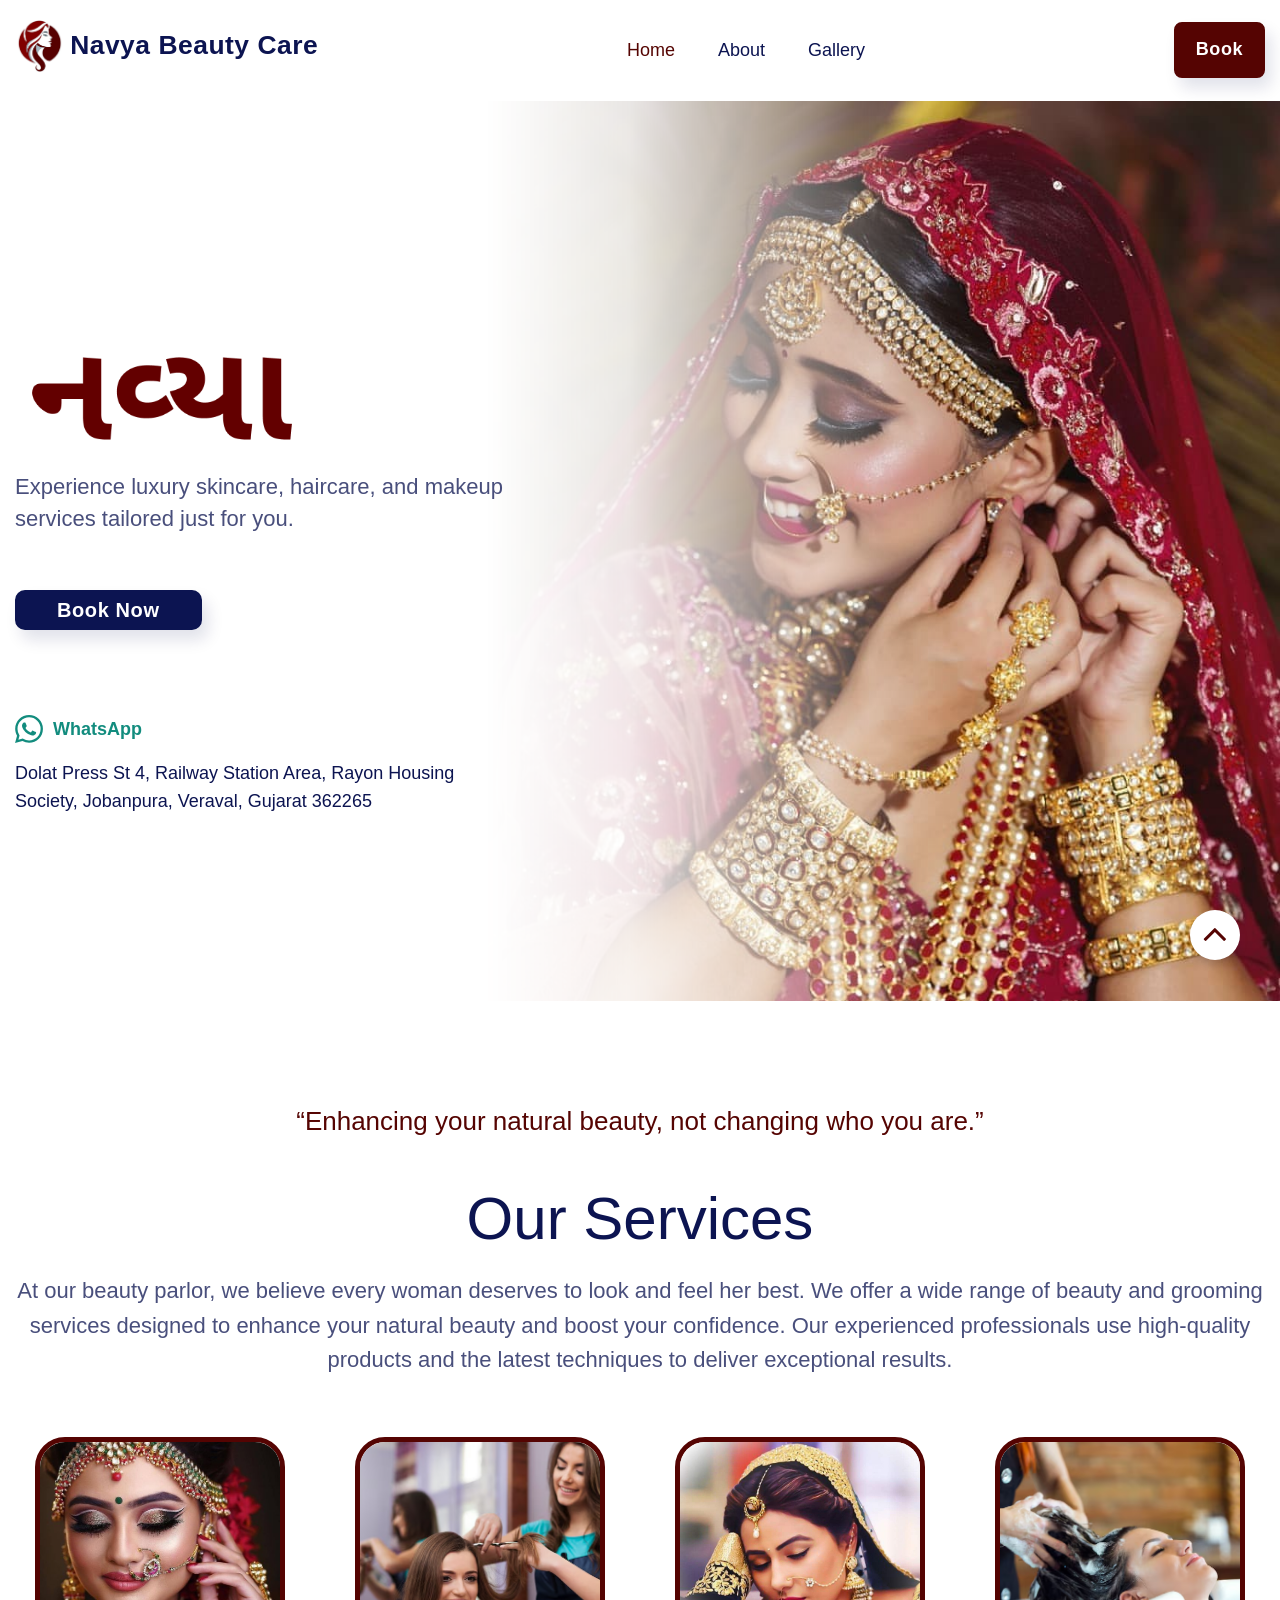
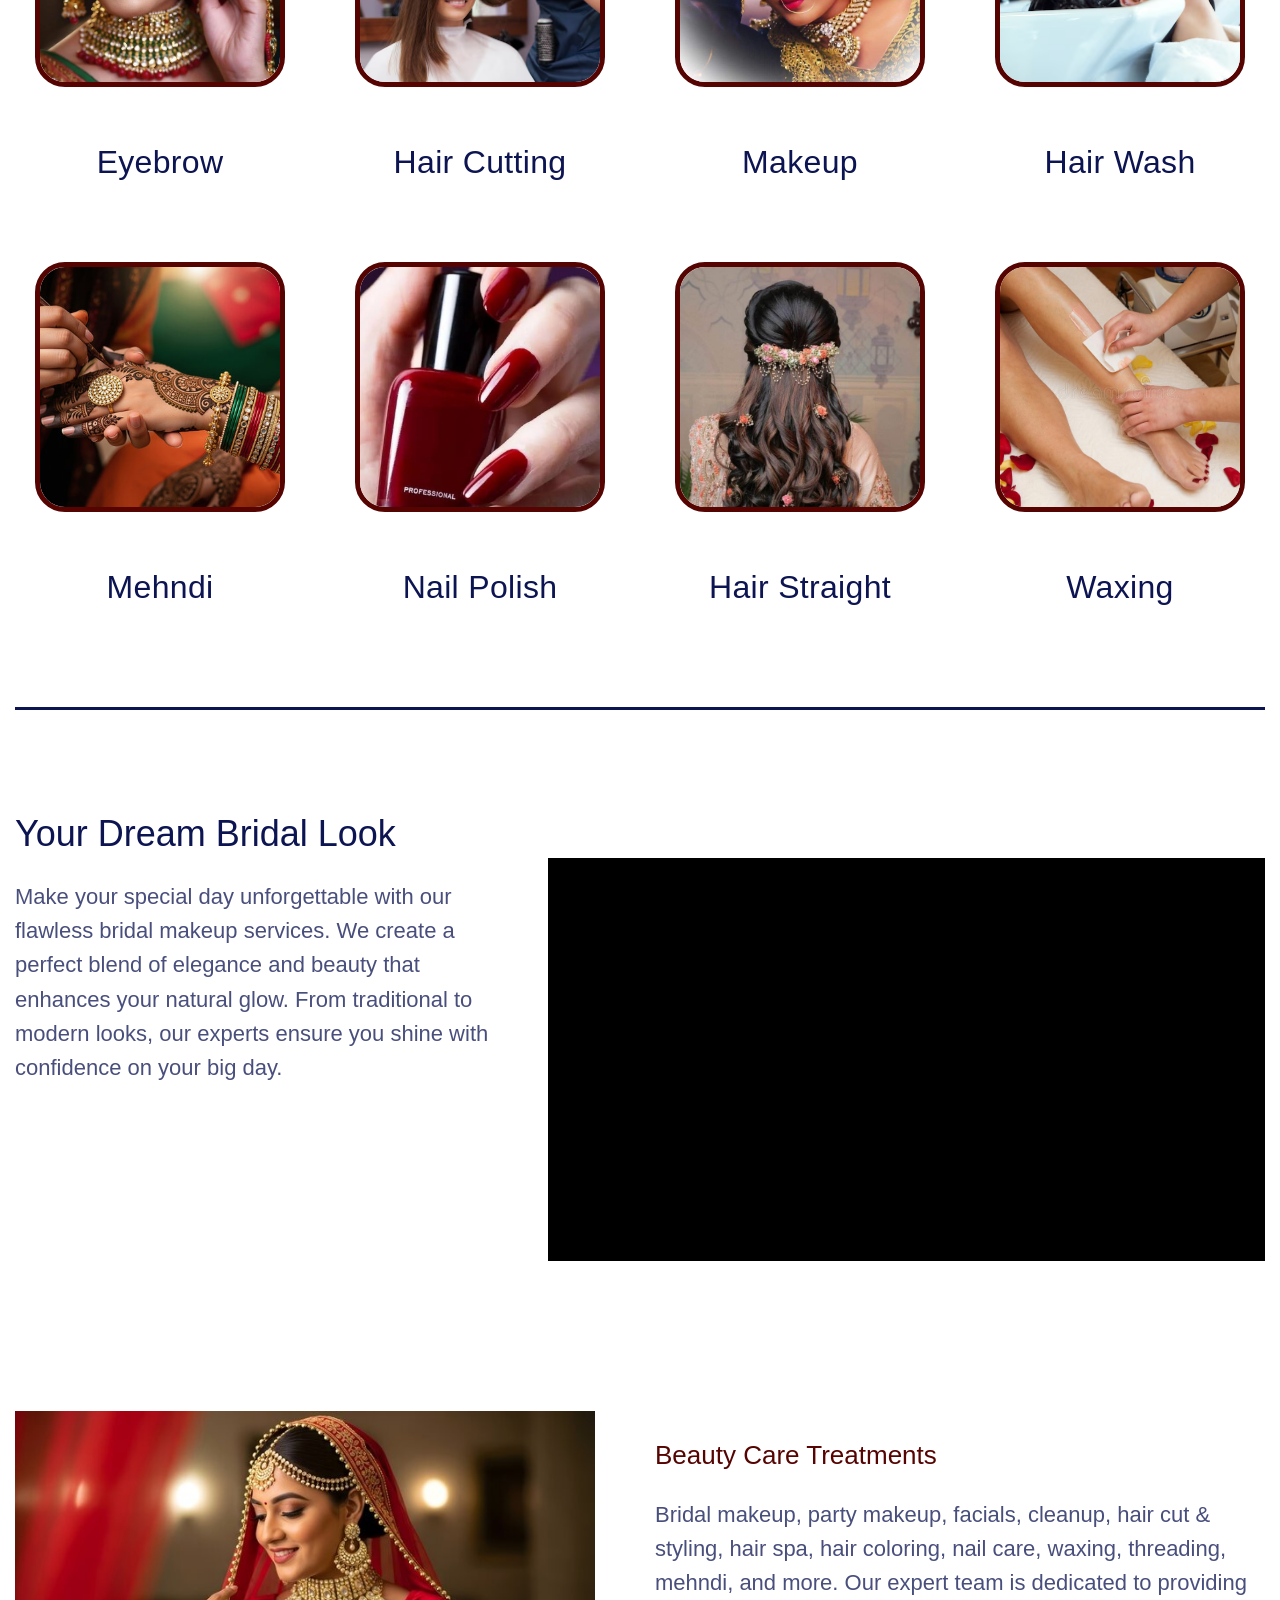
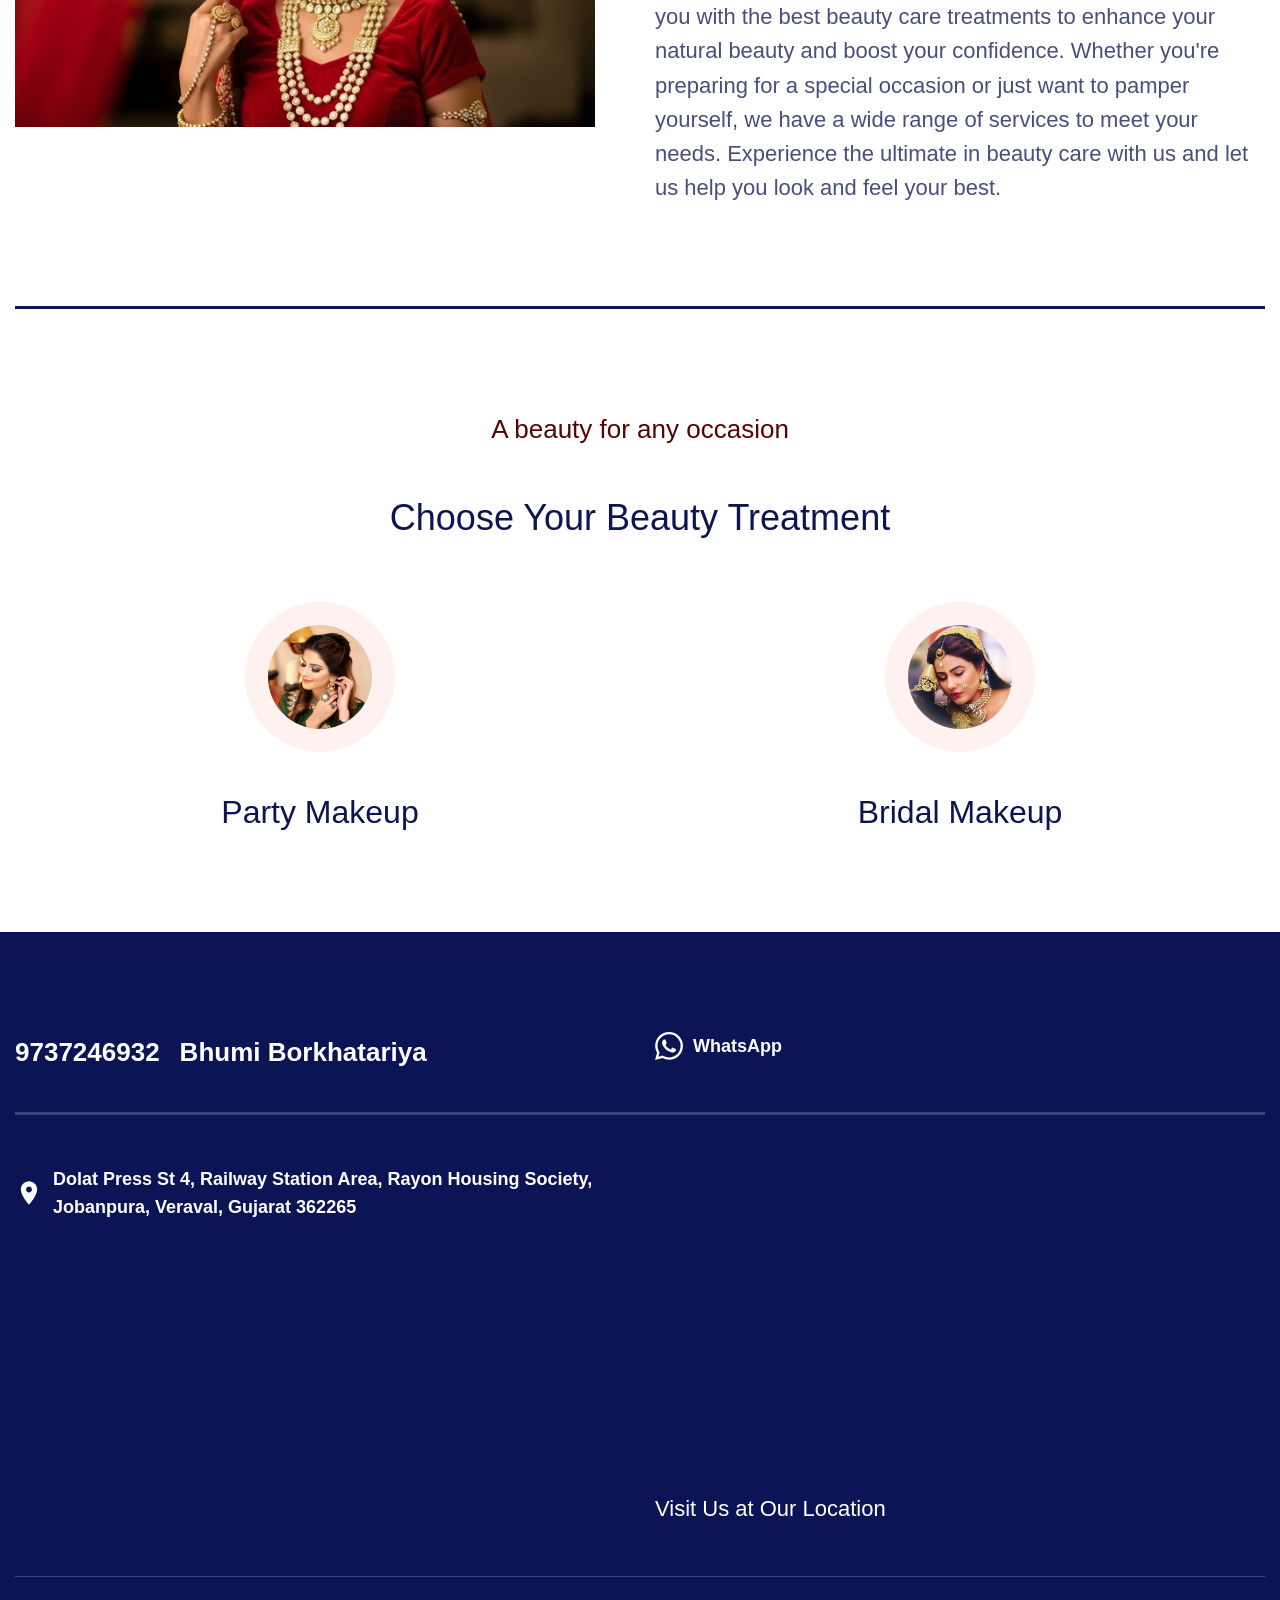
==== index.html @ a74e3006 "Init" ====
<!DOCTYPE html>
<html class="wide wow-animation" lang="en">

<head>
    <title>Home</title>
    <meta charset="utf-8">
    <meta name="viewport" content="width=device-width, height=device-height, initial-scale=1.0">
    <meta http-equiv="X-UA-Compatible" content="IE=edge">
    <link rel="icon" href="images/logo.jpg" type="image/x-icon">
    <link rel="stylesheet" href="css/bootstrap.css">
    <link rel="stylesheet" href="css/fonts.css">
    <link rel="stylesheet" href="css/style.css">
    <style>
        .ie-panel {
            display: none;
            background: #212121;
            padding: 10px 0;
            box-shadow: 3px 3px 5px 0 rgba(0, 0, 0, .3);
            clear: both;
            text-align: center;
            position: relative;
            z-index: 1;
        }

        html.ie-10 .ie-panel,
        html.lt-ie-10 .ie-panel {
            display: block;
        }

        /* Logo + Navya text — matches theme link / dark-bar colors */
        .brand-navya-lockup {
            display: inline-flex;
            align-items: center;
            gap: 0.4rem;
            flex-wrap: nowrap;
            max-width: 100%;
        }

        .brand-navya-text {
            font-family: Calibri, "Segoe UI", "Helvetica Neue", Helvetica, Arial, sans-serif;
            font-weight: 700;
            font-size: clamp(1.05rem, 2.8vw, 1.65rem);
            line-height: 1.1;
            color: #0C1451;
            letter-spacing: 0.02em;
        }

        .context-dark .brand-navya-text,
        .bg-gray-700 .brand-navya-text,
        .bg-primary .brand-navya-text {
            color: #ffffff;
        }

        .brand-navya .brand-logo-dark,
        .brand-navya .brand-logo-light {
            display: block;
            height: auto;
            width: auto;
            max-height: 52px;
            flex-shrink: 0;
        }

        .rd-navbar-classic.rd-navbar-static .rd-navbar-brand .brand-navya img.brand-logo-dark,
        .rd-navbar-classic.rd-navbar-static .rd-navbar-brand .brand-navya img.brand-logo-light {
            max-height: 52px;
            width: auto;
        }

        .rd-navbar-fixed .brand-navya .brand-logo-dark,
        .rd-navbar-fixed .brand-navya .brand-logo-light {
            max-height: 44px;
            max-width: 120px;
        }

        @media (max-width: 575.98px) {
            .brand-navya-lockup {
                gap: 0.25rem;
            }

            .brand-navya-text {
                font-size: 1rem;
            }

            .rd-navbar-fixed .brand-navya .brand-logo-dark,
            .rd-navbar-fixed .brand-navya .brand-logo-light {
                max-height: 38px;
                max-width: 100px;
            }
        }

        /* Mobile / tablet: center logo; keep panel position:fixed (do not use relative — it breaks sticky header) */
        @media (max-width: 991.98px) {
            .rd-navbar-fixed .rd-navbar-panel {
                justify-content: flex-start;
            }

            .rd-navbar-fixed .rd-navbar-toggle {
                position: relative;
                z-index: 2;
                flex: 0 0 auto;
            }

            .rd-navbar-fixed .rd-navbar-brand {
                position: absolute;
                left: 50%;
                top: 50%;
                transform: translate(-50%, -50%);
                margin-left: 0 !important;
                width: auto;
                max-width: min(280px, calc(100vw - 112px));
                text-align: center;
                overflow: visible;
                white-space: nowrap;
                line-height: 1;
            }

            .rd-navbar-fixed .rd-navbar-brand .brand {
                display: inline-block;
                margin: 0 auto;
            }

            .rd-navbar-fixed .rd-navbar-brand .brand-navya-lockup {
                justify-content: center;
            }
        }

        /* White hero: keep headings navy (context-dark would make them white) */
        .home-hero-split.context-dark .main-bunner-inner h1,
        .home-hero-split.context-dark .main-bunner-inner h2,
        .home-hero-split.context-dark .main-bunner-inner h3 {
            color: #0C1451;
        }

        .whatsapp-hero-wrap {
            align-items: center;
        }

        .whatsapp-hero-link {
            display: inline-flex;
            align-items: center;
            gap: 10px;
            color: #128C7E;
            font-weight: 600;
            text-decoration: none;
        }

        .whatsapp-hero-link:hover,
        .whatsapp-hero-link:focus {
            color: #075E54;
            text-decoration: none;
        }

        .whatsapp-hero-link svg {
            flex-shrink: 0;
        }

        .location-wrap {
            display: inline-flex;
            align-items: center;
            gap: 10px;
            color: #0C1451;
            font-weight: 600;
        }

        .location-wrap svg {
            flex-shrink: 0;
        }

        .hero-navya-img {
            vertical-align: middle;
            margin-right: 10px;
            max-height: 100px;
            width: auto;
        }

        @media (max-width: 991.98px) {
            .hero-navya-img {
                max-height: 40px;
                margin-bottom: 10px;
            }
        }

        .home-hero-split .button-primary {
            padding: 6px 40px;
        }

        /* Rounded images with full space - desktop and mobile */
        .box-minimal .box-minimal-icon {
            height: 150px;
            width: 150px;
        }

        .box-minimal .box-minimal-icon img {
            width: 100%;
            height: 100%;
            object-fit: cover;
            border-radius: 50%;
        }

        /* Hero: banner on the right + soft fade; anchor to top so upper part of photo shows */
        .home-hero-split .main-bunner-img {
            background-image: url("images/banner.jpg");
            background-size: cover;
            background-repeat: no-repeat;
            background-position: right top;
        }

        @media (min-width: 992px) {
            .home-hero-split .main-bunner-img {
                background-position: right top;
                left: 38%;
                right: 0;
                top: 0;
                bottom: 0;
                width: auto;
                -webkit-mask-image: linear-gradient(to left,
                        #000 0%,
                        #000 42%,
                        rgba(0, 0, 0, 0.55) 62%,
                        rgba(0, 0, 0, 0.12) 82%,
                        transparent 100%);
                mask-image: linear-gradient(to left,
                        #000 0%,
                        #000 42%,
                        rgba(0, 0, 0, 0.55) 62%,
                        rgba(0, 0, 0, 0.12) 82%,
                        transparent 100%);
            }
        }

        @media (max-width: 991.98px) {

            /* Stack: image on top, copy below (desktop unchanged) */
            .home-hero-split.section-main-bunner {
                display: flex;
                flex-direction: column;
                align-items: stretch;
                justify-content: flex-start;
                min-height: 0 !important;
                height: auto !important;
                padding: 0 0 48px !important;
            }

            /* Same top anchor as desktop (right top); !important beats theme vertical centering */
            .section.section-main-bunner.home-hero-split .main-bunner-img {
                position: relative !important;
                left: auto !important;
                right: auto !important;
                top: auto !important;
                bottom: auto !important;
                order: 1;
                width: 100%;
                height: 38vh;
                min-height: 200px;
                max-height: 320px;
                flex: 0 0 auto;
                -webkit-mask-image: none;
                mask-image: none;
                background-size: cover !important;
                background-position: right top !important;
            }

            .home-hero-split .main-bunner-img.bg-overlay-1::before {
                opacity: 0 !important;
            }

            .home-hero-split .main-bunner-inner {
                order: 2;
                flex: 1 1 auto;
                width: 100%;
                padding-top: 28px;
            }

            .home-hero-split .main-bunner-inner .container {
                padding-left: 15px;
                padding-right: 15px;
            }

            /* Mobile center alignment for hero content */
            .home-hero-split .main-bunner-inner .row {
                justify-content: center !important;
            }

            .home-hero-split .main-bunner-inner .row>div {
                text-align: center;
            }

            .home-hero-split .main-bunner-inner .btn-wrap,
            .home-hero-split .main-bunner-inner .whatsapp-hero-wrap {
                display: flex;
                justify-content: center;
            }

            .home-hero-split .main-bunner-inner .text-custom-blue {
                margin: 0 auto;
            }

            /* Global mobile centering for all content */
            .section {
                text-align: center;
            }

            .section .container {
                text-align: center;
            }

            .section .row {
                justify-content: center;
            }

            .section .btn-wrap {
                display: flex;
                justify-content: center;
            }

            .section .group-middle {
                justify-content: center;
            }

            .section .group-xl {
                justify-content: center;
            }

            .section .text-center {
                text-align: center;
            }

            .section .text-lg-right {
                text-align: center;
            }

            .section .text-lg-left {
                text-align: center;
            }
        }
    </style>
</head>

<body>
    <div class="preloader">
        <div class="preloader-body">
            <div class="cssload-container">
                <div class="cssload-speeding-wheel"></div>
            </div>
            <p>Loading...</p>
        </div>
    </div>
    <div class="page">
        <header class="section page-header">
            <!--RD Navbar-->
            <div class="rd-navbar-wrap">
                <nav class="rd-navbar rd-navbar-classic" data-layout="rd-navbar-fixed" data-sm-layout="rd-navbar-fixed"
                    data-md-layout="rd-navbar-fixed" data-md-device-layout="rd-navbar-fixed"
                    data-lg-layout="rd-navbar-static" data-lg-device-layout="rd-navbar-static"
                    data-xl-layout="rd-navbar-static" data-xl-device-layout="rd-navbar-static"
                    data-lg-stick-up-offset="46px" data-xl-stick-up-offset="46px" data-xxl-stick-up-offset="46px"
                    data-lg-stick-up="true" data-xl-stick-up="true" data-xxl-stick-up="true">
                    <div class="rd-navbar-main-outer">
                        <div class="rd-navbar-main">
                            <!--RD Navbar Panel-->
                            <div class="rd-navbar-panel">
                                <!--RD Navbar Toggle-->
                                <button class="rd-navbar-toggle"
                                    data-rd-navbar-toggle=".rd-navbar-nav-wrap"><span></span></button>
                                <!--RD Navbar Brand-->
                                <div class="rd-navbar-brand">
                                    <a class="brand brand-navya" href="index.html">
                                        <span class="brand-navya-lockup">
                                            <img class="brand-logo-dark" src="images/logo.jpg" alt="Navya" width="160"
                                                height="52" />
                                            <span class="brand-navya-text" lang="gu">Navya Beauty Care</span>
                                        </span>
                                    </a>
                                </div>
                            </div>
                            <div class="rd-navbar-main-element">
                                <div class="rd-navbar-nav-wrap">
                                    <ul class="rd-navbar-nav">
                                        <li class="rd-nav-item active"><a class="rd-nav-link" href="index.html">Home</a>
                                        </li>
                                        <li class="rd-nav-item"><a class="rd-nav-link" href="about.html">About</a>
                                        </li>
                                        <li class="rd-nav-item"><a class="rd-nav-link" href="gallery.html">Gallery</a>
                                        </li>
                                    </ul>
                                </div>
                            </div>
                            <div class="rd-nav-item">
                                <div class="btn-wrap"><a class="button button-secondary button-sm" target="_blank"
                                        rel="noopener noreferrer"
                                        href="https://wa.me/919737246932?text=Hello%20I%20need%20to%20book%20an%20appointment">Book</a>
                                </div>
                            </div>
                        </div>
                    </div>
                </nav>
            </div>
        </header>
        <!-- Main banner -->
        <div class="section section-main-bunner context-dark home-hero-split" id="home">
            <div class="main-bunner-img bg-overlay-1" aria-hidden="true"></div>
            <div class="main-bunner-inner">
                <div class="container wide">
                    <div class="row align-items-center justify-content-start">
                        <div class="col-12 col-md-10 col-lg-6 col-xl-5">
                            <img src="images/beauty/navya.png" alt="" class="hero-navya-img" />

                            <p class="lead text-custom-blue" data-caption-animate="fadeInUp" data-caption-delay="250">
                                Experience luxury skincare, haircare, and makeup services tailored just for you.</p>
                            <div class="btn-wrap">
                                <div class="group-xxl group-middle"><a
                                        class="button button-primary button-md button-round-2"
                                        href="https://wa.me/919737246932?text=Hello%20I%20need%20to%20book%20an%20appointment"
                                        target="_blank" rel="noopener noreferrer" title="Book via WhatsApp"
                                        data-caption-animate="fadeInUp" data-caption-delay="450"> Book Now</a></div>
                            </div>
                            <div class="phone-wrap phone-wrap-2 whatsapp-hero-wrap">
                                <a class="whatsapp-hero-link"
                                    href="https://wa.me/919737246932?text=Hello%20I%20need%20to%20book%20an%20appointment"
                                    target="_blank" rel="noopener noreferrer" title="Chat on WhatsApp">
                                    <svg xmlns="http://www.w3.org/2000/svg" viewBox="0 0 24 24" width="28" height="28"
                                        aria-hidden="true">
                                        <path fill="currentColor"
                                            d="M17.472 14.382c-.297-.149-1.758-.867-2.03-.967-.273-.099-.471-.148-.67.15-.197.297-.767.966-.94 1.164-.173.199-.347.223-.644.075-.297-.15-1.255-.463-2.39-1.475-.883-.788-1.48-1.761-1.653-2.059-.173-.297-.018-.458.13-.606.134-.133.298-.347.446-.52.149-.174.198-.298.298-.497.099-.198.05-.371-.025-.52-.075-.149-.669-1.612-.916-2.207-.242-.579-.487-.5-.669-.51-.173-.008-.371-.01-.57-.01-.198 0-.52.074-.792.372-.272.297-1.04 1.016-1.04 2.479 0 1.462 1.065 2.875 1.213 3.074.149.198 2.096 3.2 5.077 4.487.709.306 1.262.489 1.694.625.712.227 1.36.195 1.871.118.571-.085 1.758-.719 2.006-1.413.248-.694.248-1.289.173-1.413-.074-.124-.272-.198-.57-.347m-5.421 7.403h-.004a9.87 9.87 0 01-5.031-1.378l-.361-.214-3.741.982.998-3.648-.235-.374a9.86 9.86 0 01-1.51-5.26c.001-5.45 4.436-9.884 9.888-9.884 2.64 0 5.122 1.03 6.988 2.898a9.825 9.825 0 012.893 6.994c-.003 5.45-4.435 9.884-9.885 9.884m8.413-18.297A11.815 11.815 0 0012.05 0C5.495 0 .16 5.335.157 11.892c0 2.096.547 4.142 1.588 5.945L.057 24l6.305-1.654a11.882 11.882 0 005.683 1.448h.005c6.554 0 11.89-5.335 11.893-11.893a11.821 11.821 0 00-3.48-8.413z" />
                                    </svg>
                                    <span>WhatsApp</span>
                                </a>
                            </div>
                            <div class="mt-3">
                                <span>Dolat Press St 4, Railway Station Area, Rayon Housing Society, Jobanpura, Veraval,
                                    Gujarat 362265</span>
                            </div>
                        </div>
                    </div>
                </div>
            </div>
        </div>
        <!--How Works-->
        <div class="section section section-lg">
            <div class="container wide">
                <div class="text-center">
                    <div class="subtitle">“Enhancing your natural beauty, not changing who you are.”</div>
                    <h2 class="title">Our Services</h2>
                    <div class="subtitle-2">At our beauty parlor, we believe every woman deserves to look and feel her
                        best. We offer a wide range of beauty and grooming services designed to enhance your natural
                        beauty and boost your confidence. Our experienced professionals use high-quality products and
                        the latest techniques to deliver exceptional results.</div>
                </div>
                <div class="row row-md-80 row-sm-50">
                    <div class="col-xs-10 col-md-6 col-lg-3">
                        <div class="box-info-modern">
                            <div class="box-info-modern-figure"><img src="images/beauty/eyebrow.jpg" alt="" width="390"
                                    height="344" />
                            </div>
                            <h4 class="box-info-modern-title">Eyebrow</h4>
                        </div>
                    </div>
                    <div class="col-xs-10 col-md-6 col-lg-3">
                        <div class="box-info-modern">
                            <div class="box-info-modern-figure"><img src="images/beauty/hair-cut.jpg" alt="" width="390"
                                    height="344" />
                            </div>
                            <h4 class="box-info-modern-title">Hair Cutting</h4>
                        </div>
                    </div>
                    <div class="col-xs-10 col-md-6 col-lg-3">
                        <div class="box-info-modern">
                            <div class="box-info-modern-figure"><img src="images/beauty/makup.jpg" alt="" width="390"
                                    height="344" />
                            </div>
                            <h4 class="box-info-modern-title">Makeup</h4>
                        </div>
                    </div>
                    <div class="col-xs-10 col-md-6 col-lg-3">
                        <div class="box-info-modern">
                            <div class="box-info-modern-figure"><img src="images/beauty/hair-wash.jpg" alt=""
                                    width="390" height="344" />
                            </div>
                            <h4 class="box-info-modern-title">Hair Wash</h4>
                        </div>
                    </div>
                    <div class="col-xs-10 col-md-6 col-lg-3">
                        <div class="box-info-modern">
                            <div class="box-info-modern-figure"><img src="images/beauty/mehndi.jpg" alt="" width="390"
                                    height="344" />
                            </div>
                            <h4 class="box-info-modern-title">Mehndi</h4>
                        </div>
                    </div>
                    <div class="col-xs-10 col-md-6 col-lg-3">
                        <div class="box-info-modern">
                            <div class="box-info-modern-figure"><img src="images/beauty/nail.jpg" alt="" width="390"
                                    height="344" />
                            </div>
                            <h4 class="box-info-modern-title">Nail Polish</h4>
                        </div>
                    </div>
                    <div class="col-xs-10 col-md-6 col-lg-3">
                        <div class="box-info-modern">
                            <div class="box-info-modern-figure"><img src="images/beauty/straight.jpg" alt="" width="390"
                                    height="344" />
                            </div>
                            <h4 class="box-info-modern-title">Hair Straight</h4>
                        </div>
                    </div>
                    <div class="col-xs-10 col-md-6 col-lg-3">
                        <div class="box-info-modern">
                            <div class="box-info-modern-figure"><img src="images/beauty/wax.jpg" alt="" width="390"
                                    height="344" />
                            </div>
                            <h4 class="box-info-modern-title">Waxing</h4>
                        </div>
                    </div>
                </div>
            </div>
        </div>
        <!--Divider-->
        <div class="section">
            <div class="container wide">
                <div class="divider"></div>
            </div>
        </div>
        <!-- Services-->
        <div class="section section section-lg">
            <div class="container wide">
                <div class="row row-md-30">
                    <div class="col-md-5 col-lg-5 mb-3">
                        <h3 class="title">Your Dream Bridal Look</h3>
                        <div class="subtitle-2">Make your special day unforgettable with our flawless bridal makeup
                            services. We create a perfect blend of elegance and beauty that enhances your natural glow.
                            From traditional to modern looks, our experts ensure you shine with confidence on your big
                            day.</div>
                    </div>
                    <div class="col-md-7 col-lg-7">
                        <div class="video-wrap mt-md-5 mt-sm-5">
                            <video class="video-item" autoplay muted loop playsinline preload="auto">
                                <source src="images/beauty/video.mp4" type="video/mp4">
                                Your browser does not support the video tag.
                            </video>
                        </div>
                    </div>
                </div>
                <div class="text-wrap">
                    <div class="row row-md-30">
                        <div class="col-md-6 col-lg-6"><img src="images/beauty/tretment.jpg" alt="" width="580"
                                height="550" />
                        </div>
                        <div class="col-md-6 col-lg-6">
                            <div class="mt-4">
                                <div class="subtitle">Beauty Care Treatments</div>
                                <div class="subtitle-2">
                                    Bridal makeup, party makeup, facials, cleanup, hair cut & styling, hair spa, hair
                                    coloring, nail care, waxing, threading, mehndi, and more. Our expert team is
                                    dedicated to providing you with the best beauty care treatments to enhance your
                                    natural beauty and boost your confidence. Whether you're preparing for a special
                                    occasion or just want to pamper yourself, we have a wide range of services to meet
                                    your needs. Experience the ultimate in beauty care with us and let us help you look
                                    and feel your best.</div>
                            </div>
                        </div>
                    </div>
                </div>
            </div>
        </div>
    </div>
    <!--Divider-->
    <div class="section">
        <div class="container wide">
            <div class="divider"></div>
        </div>
    </div>
    <!-- Choose Your Massage-->
    <div class="section section section-lg bg-default">
        <div class="container wide">
            <!--.divider-->
            <div class="text-center">
                <div class="subtitle">A beauty for any occasion</div>
                <h3 class="title">Choose Your Beauty Treatment</h3>
            </div>
            <div class="row row-60">
                <div class="col-xs-10 col-md-6 col-lg-6">
                    <article class="box-minimal">
                        <div class="box-minimal-icon">
                            <img src="images/beauty/party.jpg" alt="" />
                        </div>
                        <h4 class="box-minimal-title">Party Makeup</h4>
                    </article>
                </div>
                <div class="col-xs-10 col-md-6 col-lg-6">
                    <article class="box-minimal">
                        <div class="box-minimal-icon"><img src="images/beauty/makup.jpg" alt="" />
                        </div>
                        <h4 class="box-minimal-title">Bridal Makeup</h4>
                    </article>
                </div>
            </div>
        </div>
    </div>

    <footer class="section footer-classic context-dark">
        <div class="container wide">
            <div class="row row-sm-30">
                <div class="col-lg-6">
                    <div class="phone-wrap">
                        <div class="group-md group-middle"><span class="phone-link">9737246932</span>
                            <div class="phone-link">Bhumi Borkhatariya</div>
                        </div>
                    </div>
                </div>
                <div class="col-lg-6">
                    <a class="whatsapp-hero-link text-white"
                        href="https://wa.me/919737246932?text=Hello%20I%20need%20to%20book%20an%20appointment"
                        target="_blank" rel="noopener noreferrer" title="Chat on WhatsApp">
                        <svg xmlns="http://www.w3.org/2000/svg" viewBox="0 0 24 24" width="28" height="28"
                            aria-hidden="true">
                            <path fill="white"
                                d="M17.472 14.382c-.297-.149-1.758-.867-2.03-.967-.273-.099-.471-.148-.67.15-.197.297-.767.966-.94 1.164-.173.199-.347.223-.644.075-.297-.15-1.255-.463-2.39-1.475-.883-.788-1.48-1.761-1.653-2.059-.173-.297-.018-.458.13-.606.134-.133.298-.347.446-.52.149-.174.198-.298.298-.497.099-.198.05-.371-.025-.52-.075-.149-.669-1.612-.916-2.207-.242-.579-.487-.5-.669-.51-.173-.008-.371-.01-.57-.01-.198 0-.52.074-.792.372-.272.297-1.04 1.016-1.04 2.479 0 1.462 1.065 2.875 1.213 3.074.149.198 2.096 3.2 5.077 4.487.709.306 1.262.489 1.694.625.712.227 1.36.195 1.871.118.571-.085 1.758-.719 2.006-1.413.248-.694.248-1.289.173-1.413-.074-.124-.272-.198-.57-.347m-5.421 7.403h-.004a9.87 9.87 0 01-5.031-1.378l-.361-.214-3.741.982.998-3.648-.235-.374a9.86 9.86 0 01-1.51-5.26c.001-5.45 4.436-9.884 9.888-9.884 2.64 0 5.122 1.03 6.988 2.898a9.825 9.825 0 012.893 6.994c-.003 5.45-4.435 9.884-9.885 9.884m8.413-18.297A11.815 11.815 0 0012.05 0C5.495 0 .16 5.335.157 11.892c0 2.096.547 4.142 1.588 5.945L.057 24l6.305-1.654a11.882 11.882 0 005.683 1.448h.005c6.554 0 11.89-5.335 11.893-11.893a11.821 11.821 0 00-3.48-8.413z" />
                        </svg>
                        <span>WhatsApp</span>
                    </a>
                </div>
            </div>
            <div class="list-wrapper">
                <div class="row row-sm-30">
                    <div class="col-sm-4 col-md-4 col-lg-6">
                        <div class="location-wrap">
                            <svg xmlns="http://www.w3.org/2000/svg" viewBox="0 0 24 24" width="28" height="28"
                                aria-hidden="true">
                                <path fill="white"
                                    d="M12 2C8.13 2 5 5.13 5 9c0 5.25 7 13 7 13s7-7.75 7-13c0-3.87-3.13-7-7-7zm0 9.5c-1.38 0-2.5-1.12-2.5-2.5s1.12-2.5 2.5-2.5 2.5 1.12 2.5 2.5-1.12 2.5-2.5 2.5z" />
                            </svg>
                            <span class="text-white">Dolat Press St 4, Railway Station Area, Rayon Housing Society,
                                Jobanpura, Veraval,
                                Gujarat 362265</span>
                        </div>
                    </div>
                    <div class="col-sm-4 col-md-4 col-lg-6">
                        <iframe src="https://maps.google.com/maps?q=20.912716,70.368585&output=embed" width="100%"
                            height="300" style="border:0;" allowfullscreen="" loading="lazy"
                            referrerpolicy="no-referrer-when-downgrade"></iframe>
                        <p>Visit Us at Our Location</p>
                    </div>
                </div>
            </div>
        </div>
    </footer>
    </div>
    <div class="snackbars" id="form-output-global"></div>
    <script src="js/core.min.js"></script>
    <script src="js/script.js"></script>
</body>

</html>
---- css/fonts.css ----
/** @group Fonts *//** @section Font Awesome Icons 4.7.0 */@font-face {	font-family: 'FontAwesome';	src: url("../fonts/fontawesome-webfont.eot?v=4.7.0");	src: url("../fonts/fontawesome-webfont.eot?#iefix&v=4.7.0") format("embedded-opentype"), url("../fonts/fontawesome-webfont.woff2?v=4.7.0") format("woff2"), url("../fonts/fontawesome-webfont.woff?v=4.7.0") format("woff"), url("../fonts/fontawesome-webfont.ttf?v=4.7.0") format("truetype"), url("../fonts/fontawesome-webfont.svg?v=4.7.0#fontawesomeregular") format("svg");	font-weight: normal;	font-style: normal;}.fa {	display: inline-block;	font-family: 'FontAwesome';	font-size: inherit;	text-rendering: auto;	-webkit-font-smoothing: antialiased;	-moz-osx-font-smoothing: grayscale;}[class*='fa-']:before {	font-weight: 400;	font-family: 'FontAwesome';}/* makes the font 33% larger relative to the icon container */.fa-lg {	font-size: 1.33333333em;	line-height: 0.75em;	vertical-align: -15%;}.fa-2x {	font-size: 2em;}.fa-3x {	font-size: 3em;}.fa-4x {	font-size: 4em;}.fa-5x {	font-size: 5em;}.fa-fw {	width: 1.28571429em;	text-align: center;}.fa-ul {	padding-left: 0;	margin-left: 2.14285714em;	list-style-type: none;}.fa-ul > li {	position: relative;}.fa-li {	position: absolute;	left: -2.14285714em;	width: 2.14285714em;	top: 0.14285714em;	text-align: center;}.fa-li.fa-lg {	left: -1.85714286em;}.fa-border {	padding: .2em .25em .15em;	border: solid 0.08em #eeeeee;	border-radius: .1em;}.fa-pull-left {	float: left;}.fa-pull-right {	float: right;}.fa.fa-pull-left {	margin-right: .3em;}.fa.fa-pull-right {	margin-left: .3em;}/* Deprecated as of 4.4.0 */.pull-right {	float: right;}.pull-left {	float: left;}.fa.pull-left {	margin-right: .3em;}.fa.pull-right {	margin-left: .3em;}.fa-spin {	-webkit-animation: fa-spin 2s infinite linear;	animation: fa-spin 2s infinite linear;}.fa-pulse {	-webkit-animation: fa-spin 1s infinite steps(8);	animation: fa-spin 1s infinite steps(8);}@-webkit-keyframes fa-spin {	0% {		-webkit-transform: rotate(0deg);		transform: rotate(0deg);	}	100% {		-webkit-transform: rotate(359deg);		transform: rotate(359deg);	}}@keyframes fa-spin {	0% {		-webkit-transform: rotate(0deg);		transform: rotate(0deg);	}	100% {		-webkit-transform: rotate(359deg);		transform: rotate(359deg);	}}.fa-rotate-90 {	-ms-filter: "progid:DXImageTransform.Microsoft.BasicImage(rotation=1)";	-webkit-transform: rotate(90deg);	-ms-transform: rotate(90deg);	transform: rotate(90deg);}.fa-rotate-180 {	-ms-filter: "progid:DXImageTransform.Microsoft.BasicImage(rotation=2)";	-webkit-transform: rotate(180deg);	-ms-transform: rotate(180deg);	transform: rotate(180deg);}.fa-rotate-270 {	-ms-filter: "progid:DXImageTransform.Microsoft.BasicImage(rotation=3)";	-webkit-transform: rotate(270deg);	-ms-transform: rotate(270deg);	transform: rotate(270deg);}.fa-flip-horizontal {	-ms-filter: "progid:DXImageTransform.Microsoft.BasicImage(rotation=0, mirror=1)";	-webkit-transform: scale(-1, 1);	-ms-transform: scale(-1, 1);	transform: scale(-1, 1);}.fa-flip-vertical {	-ms-filter: "progid:DXImageTransform.Microsoft.BasicImage(rotation=2, mirror=1)";	-webkit-transform: scale(1, -1);	-ms-transform: scale(1, -1);	transform: scale(1, -1);}:root .fa-rotate-90,:root .fa-rotate-180,:root .fa-rotate-270,:root .fa-flip-horizontal,:root .fa-flip-vertical {	filter: none;}.fa-stack {	position: relative;	display: inline-block;	width: 2em;	height: 2em;	line-height: 2em;	vertical-align: middle;}.fa-stack-1x,.fa-stack-2x {	position: absolute;	left: 0;	width: 100%;	text-align: center;}.fa-stack-1x {	line-height: inherit;}.fa-stack-2x {	font-size: 2em;}.fa-inverse {	color: #ffffff;}/* Font Awesome uses the Unicode Private Use Area (PUA) to ensure screen
   readers do not read off random characters that represent icons */.fa-glass:before {	content: "\f000";}.fa-music:before {	content: "\f001";}.fa-search:before {	content: "\f002";}.fa-envelope-o:before {	content: "\f003";}.fa-heart:before {	content: "\f004";}.fa-star:before {	content: "\f005";}.fa-star-o:before {	content: "\f006";}.fa-user:before {	content: "\f007";}.fa-film:before {	content: "\f008";}.fa-th-large:before {	content: "\f009";}.fa-th:before {	content: "\f00a";}.fa-th-list:before {	content: "\f00b";}.fa-check:before {	content: "\f00c";}.fa-remove:before,.fa-close:before,.fa-times:before {	content: "\f00d";}.fa-search-plus:before {	content: "\f00e";}.fa-search-minus:before {	content: "\f010";}.fa-power-off:before {	content: "\f011";}.fa-signal:before {	content: "\f012";}.fa-gear:before,.fa-cog:before {	content: "\f013";}.fa-trash-o:before {	content: "\f014";}.fa-home:before {	content: "\f015";}.fa-file-o:before {	content: "\f016";}.fa-clock-o:before {	content: "\f017";}.fa-road:before {	content: "\f018";}.fa-download:before {	content: "\f019";}.fa-arrow-circle-o-down:before {	content: "\f01a";}.fa-arrow-circle-o-up:before {	content: "\f01b";}.fa-inbox:before {	content: "\f01c";}.fa-play-circle-o:before {	content: "\f01d";}.fa-rotate-right:before,.fa-repeat:before {	content: "\f01e";}.fa-refresh:before {	content: "\f021";}.fa-list-alt:before {	content: "\f022";}.fa-lock:before {	content: "\f023";}.fa-flag:before {	content: "\f024";}.fa-headphones:before {	content: "\f025";}.fa-volume-off:before {	content: "\f026";}.fa-volume-down:before {	content: "\f027";}.fa-volume-up:before {	content: "\f028";}.fa-qrcode:before {	content: "\f029";}.fa-barcode:before {	content: "\f02a";}.fa-tag:before {	content: "\f02b";}.fa-tags:before {	content: "\f02c";}.fa-book:before {	content: "\f02d";}.fa-bookmark:before {	content: "\f02e";}.fa-print:before {	content: "\f02f";}.fa-camera:before {	content: "\f030";}.fa-font:before {	content: "\f031";}.fa-bold:before {	content: "\f032";}.fa-italic:before {	content: "\f033";}.fa-text-height:before {	content: "\f034";}.fa-text-width:before {	content: "\f035";}.fa-align-left:before {	content: "\f036";}.fa-align-center:before {	content: "\f037";}.fa-align-right:before {	content: "\f038";}.fa-align-justify:before {	content: "\f039";}.fa-list:before {	content: "\f03a";}.fa-dedent:before,.fa-outdent:before {	content: "\f03b";}.fa-indent:before {	content: "\f03c";}.fa-video-camera:before {	content: "\f03d";}.fa-photo:before,.fa-image:before,.fa-picture-o:before {	content: "\f03e";}.fa-pencil:before {	content: "\f040";}.fa-map-marker:before {	content: "\f041";}.fa-adjust:before {	content: "\f042";}.fa-tint:before {	content: "\f043";}.fa-edit:before,.fa-pencil-square-o:before {	content: "\f044";}.fa-share-square-o:before {	content: "\f045";}.fa-check-square-o:before {	content: "\f046";}.fa-arrows:before {	content: "\f047";}.fa-step-backward:before {	content: "\f048";}.fa-fast-backward:before {	content: "\f049";}.fa-backward:before {	content: "\f04a";}.fa-play:before {	content: "\f04b";}.fa-pause:before {	content: "\f04c";}.fa-stop:before {	content: "\f04d";}.fa-forward:before {	content: "\f04e";}.fa-fast-forward:before {	content: "\f050";}.fa-step-forward:before {	content: "\f051";}.fa-eject:before {	content: "\f052";}.fa-chevron-left:before {	content: "\f053";}.fa-chevron-right:before {	content: "\f054";}.fa-plus-circle:before {	content: "\f055";}.fa-minus-circle:before {	content: "\f056";}.fa-times-circle:before {	content: "\f057";}.fa-check-circle:before {	content: "\f058";}.fa-question-circle:before {	content: "\f059";}.fa-info-circle:before {	content: "\f05a";}.fa-crosshairs:before {	content: "\f05b";}.fa-times-circle-o:before {	content: "\f05c";}.fa-check-circle-o:before {	content: "\f05d";}.fa-ban:before {	content: "\f05e";}.fa-arrow-left:before {	content: "\f060";}.fa-arrow-right:before {	content: "\f061";}.fa-arrow-up:before {	content: "\f062";}.fa-arrow-down:before {	content: "\f063";}.fa-mail-forward:before,.fa-share:before {	content: "\f064";}.fa-expand:before {	content: "\f065";}.fa-compress:before {	content: "\f066";}.fa-plus:before {	content: "\f067";}.fa-minus:before {	content: "\f068";}.fa-asterisk:before {	content: "\f069";}.fa-exclamation-circle:before {	content: "\f06a";}.fa-gift:before {	content: "\f06b";}.fa-leaf:before {	content: "\f06c";}.fa-fire:before {	content: "\f06d";}.fa-eye:before {	content: "\f06e";}.fa-eye-slash:before {	content: "\f070";}.fa-warning:before,.fa-exclamation-triangle:before {	content: "\f071";}.fa-plane:before {	content: "\f072";}.fa-calendar:before {	content: "\f073";}.fa-random:before {	content: "\f074";}.fa-comment:before {	content: "\f075";}.fa-magnet:before {	content: "\f076";}.fa-chevron-up:before {	content: "\f077";}.fa-chevron-down:before {	content: "\f078";}.fa-retweet:before {	content: "\f079";}.fa-shopping-cart:before {	content: "\f07a";}.fa-folder:before {	content: "\f07b";}.fa-folder-open:before {	content: "\f07c";}.fa-arrows-v:before {	content: "\f07d";}.fa-arrows-h:before {	content: "\f07e";}.fa-bar-chart-o:before,.fa-bar-chart:before {	content: "\f080";}.fa-twitter-square:before {	content: "\f081";}.fa-facebook-square:before {	content: "\f082";}.fa-camera-retro:before {	content: "\f083";}.fa-key:before {	content: "\f084";}.fa-gears:before,.fa-cogs:before {	content: "\f085";}.fa-comments:before {	content: "\f086";}.fa-thumbs-o-up:before {	content: "\f087";}.fa-thumbs-o-down:before {	content: "\f088";}.fa-star-half:before {	content: "\f089";}.fa-heart-o:before {	content: "\f08a";}.fa-sign-out:before {	content: "\f08b";}.fa-linkedin-square:before {	content: "\f08c";}.fa-thumb-tack:before {	content: "\f08d";}.fa-external-link:before {	content: "\f08e";}.fa-sign-in:before {	content: "\f090";}.fa-trophy:before {	content: "\f091";}.fa-github-square:before {	content: "\f092";}.fa-upload:before {	content: "\f093";}.fa-lemon-o:before {	content: "\f094";}.fa-phone:before {	content: "\f095";}.fa-square-o:before {	content: "\f096";}.fa-bookmark-o:before {	content: "\f097";}.fa-phone-square:before {	content: "\f098";}.fa-twitter:before {	content: "\f099";}.fa-facebook-f:before,.fa-facebook:before {	content: "\f09a";}.fa-github:before {	content: "\f09b";}.fa-unlock:before {	content: "\f09c";}.fa-credit-card:before {	content: "\f09d";}.fa-feed:before,.fa-rss:before {	content: "\f09e";}.fa-hdd-o:before {	content: "\f0a0";}.fa-bullhorn:before {	content: "\f0a1";}.fa-bell:before {	content: "\f0f3";}.fa-certificate:before {	content: "\f0a3";}.fa-hand-o-right:before {	content: "\f0a4";}.fa-hand-o-left:before {	content: "\f0a5";}.fa-hand-o-up:before {	content: "\f0a6";}.fa-hand-o-down:before {	content: "\f0a7";}.fa-arrow-circle-left:before {	content: "\f0a8";}.fa-arrow-circle-right:before {	content: "\f0a9";}.fa-arrow-circle-up:before {	content: "\f0aa";}.fa-arrow-circle-down:before {	content: "\f0ab";}.fa-globe:before {	content: "\f0ac";}.fa-wrench:before {	content: "\f0ad";}.fa-tasks:before {	content: "\f0ae";}.fa-filter:before {	content: "\f0b0";}.fa-briefcase:before {	content: "\f0b1";}.fa-arrows-alt:before {	content: "\f0b2";}.fa-group:before,.fa-users:before {	content: "\f0c0";}.fa-chain:before,.fa-link:before {	content: "\f0c1";}.fa-cloud:before {	content: "\f0c2";}.fa-flask:before {	content: "\f0c3";}.fa-cut:before,.fa-scissors:before {	content: "\f0c4";}.fa-copy:before,.fa-files-o:before {	content: "\f0c5";}.fa-paperclip:before {	content: "\f0c6";}.fa-save:before,.fa-floppy-o:before {	content: "\f0c7";}.fa-square:before {	content: "\f0c8";}.fa-navicon:before,.fa-reorder:before,.fa-bars:before {	content: "\f0c9";}.fa-list-ul:before {	content: "\f0ca";}.fa-list-ol:before {	content: "\f0cb";}.fa-strikethrough:before {	content: "\f0cc";}.fa-underline:before {	content: "\f0cd";}.fa-table:before {	content: "\f0ce";}.fa-magic:before {	content: "\f0d0";}.fa-truck:before {	content: "\f0d1";}.fa-pinterest:before {	content: "\f0d2";}.fa-pinterest-square:before {	content: "\f0d3";}.fa-google-plus-square:before {	content: "\f0d4";}.fa-google-plus:before {	content: "\f0d5";}.fa-money:before {	content: "\f0d6";}.fa-caret-down:before {	content: "\f0d7";}.fa-caret-up:before {	content: "\f0d8";}.fa-caret-left:before {	content: "\f0d9";}.fa-caret-right:before {	content: "\f0da";}.fa-columns:before {	content: "\f0db";}.fa-unsorted:before,.fa-sort:before {	content: "\f0dc";}.fa-sort-down:before,.fa-sort-desc:before {	content: "\f0dd";}.fa-sort-up:before,.fa-sort-asc:before {	content: "\f0de";}.fa-envelope:before {	content: "\f0e0";}.fa-linkedin:before {	content: "\f0e1";}.fa-rotate-left:before,.fa-undo:before {	content: "\f0e2";}.fa-legal:before,.fa-gavel:before {	content: "\f0e3";}.fa-dashboard:before,.fa-tachometer:before {	content: "\f0e4";}.fa-comment-o:before {	content: "\f0e5";}.fa-comments-o:before {	content: "\f0e6";}.fa-flash:before,.fa-bolt:before {	content: "\f0e7";}.fa-sitemap:before {	content: "\f0e8";}.fa-umbrella:before {	content: "\f0e9";}.fa-paste:before,.fa-clipboard:before {	content: "\f0ea";}.fa-lightbulb-o:before {	content: "\f0eb";}.fa-exchange:before {	content: "\f0ec";}.fa-cloud-download:before {	content: "\f0ed";}.fa-cloud-upload:before {	content: "\f0ee";}.fa-user-md:before {	content: "\f0f0";}.fa-stethoscope:before {	content: "\f0f1";}.fa-suitcase:before {	content: "\f0f2";}.fa-bell-o:before {	content: "\f0a2";}.fa-coffee:before {	content: "\f0f4";}.fa-cutlery:before {	content: "\f0f5";}.fa-file-text-o:before {	content: "\f0f6";}.fa-building-o:before {	content: "\f0f7";}.fa-hospital-o:before {	content: "\f0f8";}.fa-ambulance:before {	content: "\f0f9";}.fa-medkit:before {	content: "\f0fa";}.fa-fighter-jet:before {	content: "\f0fb";}.fa-beer:before {	content: "\f0fc";}.fa-h-square:before {	content: "\f0fd";}.fa-plus-square:before {	content: "\f0fe";}.fa-angle-double-left:before {	content: "\f100";}.fa-angle-double-right:before {	content: "\f101";}.fa-angle-double-up:before {	content: "\f102";}.fa-angle-double-down:before {	content: "\f103";}.fa-angle-left:before {	content: "\f104";}.fa-angle-right:before {	content: "\f105";}.fa-angle-up:before {	content: "\f106";}.fa-angle-down:before {	content: "\f107";}.fa-desktop:before {	content: "\f108";}.fa-laptop:before {	content: "\f109";}.fa-tablet:before {	content: "\f10a";}.fa-mobile-phone:before,.fa-mobile:before {	content: "\f10b";}.fa-circle-o:before {	content: "\f10c";}.fa-quote-left:before {	content: "\f10d";}.fa-quote-right:before {	content: "\f10e";}.fa-spinner:before {	content: "\f110";}.fa-circle:before {	content: "\f111";}.fa-mail-reply:before,.fa-reply:before {	content: "\f112";}.fa-github-alt:before {	content: "\f113";}.fa-folder-o:before {	content: "\f114";}.fa-folder-open-o:before {	content: "\f115";}.fa-smile-o:before {	content: "\f118";}.fa-frown-o:before {	content: "\f119";}.fa-meh-o:before {	content: "\f11a";}.fa-gamepad:before {	content: "\f11b";}.fa-keyboard-o:before {	content: "\f11c";}.fa-flag-o:before {	content: "\f11d";}.fa-flag-checkered:before {	content: "\f11e";}.fa-terminal:before {	content: "\f120";}.fa-code:before {	content: "\f121";}.fa-mail-reply-all:before,.fa-reply-all:before {	content: "\f122";}.fa-star-half-empty:before,.fa-star-half-full:before,.fa-star-half-o:before {	content: "\f123";}.fa-location-arrow:before {	content: "\f124";}.fa-crop:before {	content: "\f125";}.fa-code-fork:before {	content: "\f126";}.fa-unlink:before,.fa-chain-broken:before {	content: "\f127";}.fa-question:before {	content: "\f128";}.fa-info:before {	content: "\f129";}.fa-exclamation:before {	content: "\f12a";}.fa-superscript:before {	content: "\f12b";}.fa-subscript:before {	content: "\f12c";}.fa-eraser:before {	content: "\f12d";}.fa-puzzle-piece:before {	content: "\f12e";}.fa-microphone:before {	content: "\f130";}.fa-microphone-slash:before {	content: "\f131";}.fa-shield:before {	content: "\f132";}.fa-calendar-o:before {	content: "\f133";}.fa-fire-extinguisher:before {	content: "\f134";}.fa-rocket:before {	content: "\f135";}.fa-maxcdn:before {	content: "\f136";}.fa-chevron-circle-left:before {	content: "\f137";}.fa-chevron-circle-right:before {	content: "\f138";}.fa-chevron-circle-up:before {	content: "\f139";}.fa-chevron-circle-down:before {	content: "\f13a";}.fa-html5:before {	content: "\f13b";}.fa-css3:before {	content: "\f13c";}.fa-anchor:before {	content: "\f13d";}.fa-unlock-alt:before {	content: "\f13e";}.fa-bullseye:before {	content: "\f140";}.fa-ellipsis-h:before {	content: "\f141";}.fa-ellipsis-v:before {	content: "\f142";}.fa-rss-square:before {	content: "\f143";}.fa-play-circle:before {	content: "\f144";}.fa-ticket:before {	content: "\f145";}.fa-minus-square:before {	content: "\f146";}.fa-minus-square-o:before {	content: "\f147";}.fa-level-up:before {	content: "\f148";}.fa-level-down:before {	content: "\f149";}.fa-check-square:before {	content: "\f14a";}.fa-pencil-square:before {	content: "\f14b";}.fa-external-link-square:before {	content: "\f14c";}.fa-share-square:before {	content: "\f14d";}.fa-compass:before {	content: "\f14e";}.fa-toggle-down:before,.fa-caret-square-o-down:before {	content: "\f150";}.fa-toggle-up:before,.fa-caret-square-o-up:before {	content: "\f151";}.fa-toggle-right:before,.fa-caret-square-o-right:before {	content: "\f152";}.fa-euro:before,.fa-eur:before {	content: "\f153";}.fa-gbp:before {	content: "\f154";}.fa-dollar:before,.fa-usd:before {	content: "\f155";}.fa-rupee:before,.fa-inr:before {	content: "\f156";}.fa-cny:before,.fa-rmb:before,.fa-yen:before,.fa-jpy:before {	content: "\f157";}.fa-ruble:before,.fa-rouble:before,.fa-rub:before {	content: "\f158";}.fa-won:before,.fa-krw:before {	content: "\f159";}.fa-bitcoin:before,.fa-btc:before {	content: "\f15a";}.fa-file:before {	content: "\f15b";}.fa-file-text:before {	content: "\f15c";}.fa-sort-alpha-asc:before {	content: "\f15d";}.fa-sort-alpha-desc:before {	content: "\f15e";}.fa-sort-amount-asc:before {	content: "\f160";}.fa-sort-amount-desc:before {	content: "\f161";}.fa-sort-numeric-asc:before {	content: "\f162";}.fa-sort-numeric-desc:before {	content: "\f163";}.fa-thumbs-up:before {	content: "\f164";}.fa-thumbs-down:before {	content: "\f165";}.fa-youtube-square:before {	content: "\f166";}.fa-youtube:before {	content: "\f167";}.fa-xing:before {	content: "\f168";}.fa-xing-square:before {	content: "\f169";}.fa-youtube-play:before {	content: "\f16a";}.fa-dropbox:before {	content: "\f16b";}.fa-stack-overflow:before {	content: "\f16c";}.fa-instagram:before {	content: "\f16d";}.fa-flickr:before {	content: "\f16e";}.fa-adn:before {	content: "\f170";}.fa-bitbucket:before {	content: "\f171";}.fa-bitbucket-square:before {	content: "\f172";}.fa-tumblr:before {	content: "\f173";}.fa-tumblr-square:before {	content: "\f174";}.fa-long-arrow-down:before {	content: "\f175";}.fa-long-arrow-up:before {	content: "\f176";}.fa-long-arrow-left:before {	content: "\f177";}.fa-long-arrow-right:before {	content: "\f178";}.fa-apple:before {	content: "\f179";}.fa-windows:before {	content: "\f17a";}.fa-android:before {	content: "\f17b";}.fa-linux:before {	content: "\f17c";}.fa-dribbble:before {	content: "\f17d";}.fa-skype:before {	content: "\f17e";}.fa-foursquare:before {	content: "\f180";}.fa-trello:before {	content: "\f181";}.fa-female:before {	content: "\f182";}.fa-male:before {	content: "\f183";}.fa-gittip:before,.fa-gratipay:before {	content: "\f184";}.fa-sun-o:before {	content: "\f185";}.fa-moon-o:before {	content: "\f186";}.fa-archive:before {	content: "\f187";}.fa-bug:before {	content: "\f188";}.fa-vk:before {	content: "\f189";}.fa-weibo:before {	content: "\f18a";}.fa-renren:before {	content: "\f18b";}.fa-pagelines:before {	content: "\f18c";}.fa-stack-exchange:before {	content: "\f18d";}.fa-arrow-circle-o-right:before {	content: "\f18e";}.fa-arrow-circle-o-left:before {	content: "\f190";}.fa-toggle-left:before,.fa-caret-square-o-left:before {	content: "\f191";}.fa-dot-circle-o:before {	content: "\f192";}.fa-wheelchair:before {	content: "\f193";}.fa-vimeo-square:before {	content: "\f194";}.fa-turkish-lira:before,.fa-try:before {	content: "\f195";}.fa-plus-square-o:before {	content: "\f196";}.fa-space-shuttle:before {	content: "\f197";}.fa-slack:before {	content: "\f198";}.fa-envelope-square:before {	content: "\f199";}.fa-wordpress:before {	content: "\f19a";}.fa-openid:before {	content: "\f19b";}.fa-institution:before,.fa-bank:before,.fa-university:before {	content: "\f19c";}.fa-mortar-board:before,.fa-graduation-cap:before {	content: "\f19d";}.fa-yahoo:before {	content: "\f19e";}.fa-google:before {	content: "\f1a0";}.fa-reddit:before {	content: "\f1a1";}.fa-reddit-square:before {	content: "\f1a2";}.fa-stumbleupon-circle:before {	content: "\f1a3";}.fa-stumbleupon:before {	content: "\f1a4";}.fa-delicious:before {	content: "\f1a5";}.fa-digg:before {	content: "\f1a6";}.fa-pied-piper-pp:before {	content: "\f1a7";}.fa-pied-piper-alt:before {	content: "\f1a8";}.fa-drupal:before {	content: "\f1a9";}.fa-joomla:before {	content: "\f1aa";}.fa-language:before {	content: "\f1ab";}.fa-fax:before {	content: "\f1ac";}.fa-building:before {	content: "\f1ad";}.fa-child:before {	content: "\f1ae";}.fa-paw:before {	content: "\f1b0";}.fa-spoon:before {	content: "\f1b1";}.fa-cube:before {	content: "\f1b2";}.fa-cubes:before {	content: "\f1b3";}.fa-behance:before {	content: "\f1b4";}.fa-behance-square:before {	content: "\f1b5";}.fa-steam:before {	content: "\f1b6";}.fa-steam-square:before {	content: "\f1b7";}.fa-recycle:before {	content: "\f1b8";}.fa-automobile:before,.fa-car:before {	content: "\f1b9";}.fa-cab:before,.fa-taxi:before {	content: "\f1ba";}.fa-tree:before {	content: "\f1bb";}.fa-spotify:before {	content: "\f1bc";}.fa-deviantart:before {	content: "\f1bd";}.fa-soundcloud:before {	content: "\f1be";}.fa-database:before {	content: "\f1c0";}.fa-file-pdf-o:before {	content: "\f1c1";}.fa-file-word-o:before {	content: "\f1c2";}.fa-file-excel-o:before {	content: "\f1c3";}.fa-file-powerpoint-o:before {	content: "\f1c4";}.fa-file-photo-o:before,.fa-file-picture-o:before,.fa-file-image-o:before {	content: "\f1c5";}.fa-file-zip-o:before,.fa-file-archive-o:before {	content: "\f1c6";}.fa-file-sound-o:before,.fa-file-audio-o:before {	content: "\f1c7";}.fa-file-movie-o:before,.fa-file-video-o:before {	content: "\f1c8";}.fa-file-code-o:before {	content: "\f1c9";}.fa-vine:before {	content: "\f1ca";}.fa-codepen:before {	content: "\f1cb";}.fa-jsfiddle:before {	content: "\f1cc";}.fa-life-bouy:before,.fa-life-buoy:before,.fa-life-saver:before,.fa-support:before,.fa-life-ring:before {	content: "\f1cd";}.fa-circle-o-notch:before {	content: "\f1ce";}.fa-ra:before,.fa-resistance:before,.fa-rebel:before {	content: "\f1d0";}.fa-ge:before,.fa-empire:before {	content: "\f1d1";}.fa-git-square:before {	content: "\f1d2";}.fa-git:before {	content: "\f1d3";}.fa-y-combinator-square:before,.fa-yc-square:before,.fa-hacker-news:before {	content: "\f1d4";}.fa-tencent-weibo:before {	content: "\f1d5";}.fa-qq:before {	content: "\f1d6";}.fa-wechat:before,.fa-weixin:before {	content: "\f1d7";}.fa-send:before,.fa-paper-plane:before {	content: "\f1d8";}.fa-send-o:before,.fa-paper-plane-o:before {	content: "\f1d9";}.fa-history:before {	content: "\f1da";}.fa-circle-thin:before {	content: "\f1db";}.fa-header:before {	content: "\f1dc";}.fa-paragraph:before {	content: "\f1dd";}.fa-sliders:before {	content: "\f1de";}.fa-share-alt:before {	content: "\f1e0";}.fa-share-alt-square:before {	content: "\f1e1";}.fa-bomb:before {	content: "\f1e2";}.fa-soccer-ball-o:before,.fa-futbol-o:before {	content: "\f1e3";}.fa-tty:before {	content: "\f1e4";}.fa-binoculars:before {	content: "\f1e5";}.fa-plug:before {	content: "\f1e6";}.fa-slideshare:before {	content: "\f1e7";}.fa-twitch:before {	content: "\f1e8";}.fa-yelp:before {	content: "\f1e9";}.fa-newspaper-o:before {	content: "\f1ea";}.fa-wifi:before {	content: "\f1eb";}.fa-calculator:before {	content: "\f1ec";}.fa-paypal:before {	content: "\f1ed";}.fa-google-wallet:before {	content: "\f1ee";}.fa-cc-visa:before {	content: "\f1f0";}.fa-cc-mastercard:before {	content: "\f1f1";}.fa-cc-discover:before {	content: "\f1f2";}.fa-cc-amex:before {	content: "\f1f3";}.fa-cc-paypal:before {	content: "\f1f4";}.fa-cc-stripe:before {	content: "\f1f5";}.fa-bell-slash:before {	content: "\f1f6";}.fa-bell-slash-o:before {	content: "\f1f7";}.fa-trash:before {	content: "\f1f8";}.fa-copyright:before {	content: "\f1f9";}.fa-at:before {	content: "\f1fa";}.fa-eyedropper:before {	content: "\f1fb";}.fa-paint-brush:before {	content: "\f1fc";}.fa-birthday-cake:before {	content: "\f1fd";}.fa-area-chart:before {	content: "\f1fe";}.fa-pie-chart:before {	content: "\f200";}.fa-line-chart:before {	content: "\f201";}.fa-lastfm:before {	content: "\f202";}.fa-lastfm-square:before {	content: "\f203";}.fa-toggle-off:before {	content: "\f204";}.fa-toggle-on:before {	content: "\f205";}.fa-bicycle:before {	content: "\f206";}.fa-bus:before {	content: "\f207";}.fa-ioxhost:before {	content: "\f208";}.fa-angellist:before {	content: "\f209";}.fa-cc:before {	content: "\f20a";}.fa-shekel:before,.fa-sheqel:before,.fa-ils:before {	content: "\f20b";}.fa-meanpath:before {	content: "\f20c";}.fa-buysellads:before {	content: "\f20d";}.fa-connectdevelop:before {	content: "\f20e";}.fa-dashcube:before {	content: "\f210";}.fa-forumbee:before {	content: "\f211";}.fa-leanpub:before {	content: "\f212";}.fa-sellsy:before {	content: "\f213";}.fa-shirtsinbulk:before {	content: "\f214";}.fa-simplybuilt:before {	content: "\f215";}.fa-skyatlas:before {	content: "\f216";}.fa-cart-plus:before {	content: "\f217";}.fa-cart-arrow-down:before {	content: "\f218";}.fa-diamond:before {	content: "\f219";}.fa-ship:before {	content: "\f21a";}.fa-user-secret:before {	content: "\f21b";}.fa-motorcycle:before {	content: "\f21c";}.fa-street-view:before {	content: "\f21d";}.fa-heartbeat:before {	content: "\f21e";}.fa-venus:before {	content: "\f221";}.fa-mars:before {	content: "\f222";}.fa-mercury:before {	content: "\f223";}.fa-intersex:before,.fa-transgender:before {	content: "\f224";}.fa-transgender-alt:before {	content: "\f225";}.fa-venus-double:before {	content: "\f226";}.fa-mars-double:before {	content: "\f227";}.fa-venus-mars:before {	content: "\f228";}.fa-mars-stroke:before {	content: "\f229";}.fa-mars-stroke-v:before {	content: "\f22a";}.fa-mars-stroke-h:before {	content: "\f22b";}.fa-neuter:before {	content: "\f22c";}.fa-genderless:before {	content: "\f22d";}.fa-facebook-official:before {	content: "\f230";}.fa-pinterest-p:before {	content: "\f231";}.fa-whatsapp:before {	content: "\f232";}.fa-server:before {	content: "\f233";}.fa-user-plus:before {	content: "\f234";}.fa-user-times:before {	content: "\f235";}.fa-hotel:before,.fa-bed:before {	content: "\f236";}.fa-viacoin:before {	content: "\f237";}.fa-train:before {	content: "\f238";}.fa-subway:before {	content: "\f239";}.fa-medium:before {	content: "\f23a";}.fa-yc:before,.fa-y-combinator:before {	content: "\f23b";}.fa-optin-monster:before {	content: "\f23c";}.fa-opencart:before {	content: "\f23d";}.fa-expeditedssl:before {	content: "\f23e";}.fa-battery-4:before,.fa-battery:before,.fa-battery-full:before {	content: "\f240";}.fa-battery-3:before,.fa-battery-three-quarters:before {	content: "\f241";}.fa-battery-2:before,.fa-battery-half:before {	content: "\f242";}.fa-battery-1:before,.fa-battery-quarter:before {	content: "\f243";}.fa-battery-0:before,.fa-battery-empty:before {	content: "\f244";}.fa-mouse-pointer:before {	content: "\f245";}.fa-i-cursor:before {	content: "\f246";}.fa-object-group:before {	content: "\f247";}.fa-object-ungroup:before {	content: "\f248";}.fa-sticky-note:before {	content: "\f249";}.fa-sticky-note-o:before {	content: "\f24a";}.fa-cc-jcb:before {	content: "\f24b";}.fa-cc-diners-club:before {	content: "\f24c";}.fa-clone:before {	content: "\f24d";}.fa-balance-scale:before {	content: "\f24e";}.fa-hourglass-o:before {	content: "\f250";}.fa-hourglass-1:before,.fa-hourglass-start:before {	content: "\f251";}.fa-hourglass-2:before,.fa-hourglass-half:before {	content: "\f252";}.fa-hourglass-3:before,.fa-hourglass-end:before {	content: "\f253";}.fa-hourglass:before {	content: "\f254";}.fa-hand-grab-o:before,.fa-hand-rock-o:before {	content: "\f255";}.fa-hand-stop-o:before,.fa-hand-paper-o:before {	content: "\f256";}.fa-hand-scissors-o:before {	content: "\f257";}.fa-hand-lizard-o:before {	content: "\f258";}.fa-hand-spock-o:before {	content: "\f259";}.fa-hand-pointer-o:before {	content: "\f25a";}.fa-hand-peace-o:before {	content: "\f25b";}.fa-trademark:before {	content: "\f25c";}.fa-registered:before {	content: "\f25d";}.fa-creative-commons:before {	content: "\f25e";}.fa-gg:before {	content: "\f260";}.fa-gg-circle:before {	content: "\f261";}.fa-tripadvisor:before {	content: "\f262";}.fa-odnoklassniki:before {	content: "\f263";}.fa-odnoklassniki-square:before {	content: "\f264";}.fa-get-pocket:before {	content: "\f265";}.fa-wikipedia-w:before {	content: "\f266";}.fa-safari:before {	content: "\f267";}.fa-chrome:before {	content: "\f268";}.fa-firefox:before {	content: "\f269";}.fa-opera:before {	content: "\f26a";}.fa-internet-explorer:before {	content: "\f26b";}.fa-tv:before,.fa-television:before {	content: "\f26c";}.fa-contao:before {	content: "\f26d";}.fa-500px:before {	content: "\f26e";}.fa-amazon:before {	content: "\f270";}.fa-calendar-plus-o:before {	content: "\f271";}.fa-calendar-minus-o:before {	content: "\f272";}.fa-calendar-times-o:before {	content: "\f273";}.fa-calendar-check-o:before {	content: "\f274";}.fa-industry:before {	content: "\f275";}.fa-map-pin:before {	content: "\f276";}.fa-map-signs:before {	content: "\f277";}.fa-map-o:before {	content: "\f278";}.fa-map:before {	content: "\f279";}.fa-commenting:before {	content: "\f27a";}.fa-commenting-o:before {	content: "\f27b";}.fa-houzz:before {	content: "\f27c";}.fa-vimeo:before {	content: "\f27d";}.fa-black-tie:before {	content: "\f27e";}.fa-fonticons:before {	content: "\f280";}.fa-reddit-alien:before {	content: "\f281";}.fa-edge:before {	content: "\f282";}.fa-credit-card-alt:before {	content: "\f283";}.fa-codiepie:before {	content: "\f284";}.fa-modx:before {	content: "\f285";}.fa-fort-awesome:before {	content: "\f286";}.fa-usb:before {	content: "\f287";}.fa-product-hunt:before {	content: "\f288";}.fa-mixcloud:before {	content: "\f289";}.fa-scribd:before {	content: "\f28a";}.fa-pause-circle:before {	content: "\f28b";}.fa-pause-circle-o:before {	content: "\f28c";}.fa-stop-circle:before {	content: "\f28d";}.fa-stop-circle-o:before {	content: "\f28e";}.fa-shopping-bag:before {	content: "\f290";}.fa-shopping-basket:before {	content: "\f291";}.fa-hashtag:before {	content: "\f292";}.fa-bluetooth:before {	content: "\f293";}.fa-bluetooth-b:before {	content: "\f294";}.fa-percent:before {	content: "\f295";}.fa-gitlab:before {	content: "\f296";}.fa-wpbeginner:before {	content: "\f297";}.fa-wpforms:before {	content: "\f298";}.fa-envira:before {	content: "\f299";}.fa-universal-access:before {	content: "\f29a";}.fa-wheelchair-alt:before {	content: "\f29b";}.fa-question-circle-o:before {	content: "\f29c";}.fa-blind:before {	content: "\f29d";}.fa-audio-description:before {	content: "\f29e";}.fa-volume-control-phone:before {	content: "\f2a0";}.fa-braille:before {	content: "\f2a1";}.fa-assistive-listening-systems:before {	content: "\f2a2";}.fa-asl-interpreting:before,.fa-american-sign-language-interpreting:before {	content: "\f2a3";}.fa-deafness:before,.fa-hard-of-hearing:before,.fa-deaf:before {	content: "\f2a4";}.fa-glide:before {	content: "\f2a5";}.fa-glide-g:before {	content: "\f2a6";}.fa-signing:before,.fa-sign-language:before {	content: "\f2a7";}.fa-low-vision:before {	content: "\f2a8";}.fa-viadeo:before {	content: "\f2a9";}.fa-viadeo-square:before {	content: "\f2aa";}.fa-snapchat:before {	content: "\f2ab";}.fa-snapchat-ghost:before {	content: "\f2ac";}.fa-snapchat-square:before {	content: "\f2ad";}.fa-pied-piper:before {	content: "\f2ae";}.fa-first-order:before {	content: "\f2b0";}.fa-yoast:before {	content: "\f2b1";}.fa-themeisle:before {	content: "\f2b2";}.fa-google-plus-circle:before,.fa-google-plus-official:before {	content: "\f2b3";}.fa-fa:before,.fa-font-awesome:before {	content: "\f2b4";}.fa-handshake-o:before {	content: "\f2b5";}.fa-envelope-open:before {	content: "\f2b6";}.fa-envelope-open-o:before {	content: "\f2b7";}.fa-linode:before {	content: "\f2b8";}.fa-address-book:before {	content: "\f2b9";}.fa-address-book-o:before {	content: "\f2ba";}.fa-vcard:before,.fa-address-card:before {	content: "\f2bb";}.fa-vcard-o:before,.fa-address-card-o:before {	content: "\f2bc";}.fa-user-circle:before {	content: "\f2bd";}.fa-user-circle-o:before {	content: "\f2be";}.fa-user-o:before {	content: "\f2c0";}.fa-id-badge:before {	content: "\f2c1";}.fa-drivers-license:before,.fa-id-card:before {	content: "\f2c2";}.fa-drivers-license-o:before,.fa-id-card-o:before {	content: "\f2c3";}.fa-quora:before {	content: "\f2c4";}.fa-free-code-camp:before {	content: "\f2c5";}.fa-telegram:before {	content: "\f2c6";}.fa-thermometer-4:before,.fa-thermometer:before,.fa-thermometer-full:before {	content: "\f2c7";}.fa-thermometer-3:before,.fa-thermometer-three-quarters:before {	content: "\f2c8";}.fa-thermometer-2:before,.fa-thermometer-half:before {	content: "\f2c9";}.fa-thermometer-1:before,.fa-thermometer-quarter:before {	content: "\f2ca";}.fa-thermometer-0:before,.fa-thermometer-empty:before {	content: "\f2cb";}.fa-shower:before {	content: "\f2cc";}.fa-bathtub:before,.fa-s15:before,.fa-bath:before {	content: "\f2cd";}.fa-podcast:before {	content: "\f2ce";}.fa-window-maximize:before {	content: "\f2d0";}.fa-window-minimize:before {	content: "\f2d1";}.fa-window-restore:before {	content: "\f2d2";}.fa-times-rectangle:before,.fa-window-close:before {	content: "\f2d3";}.fa-times-rectangle-o:before,.fa-window-close-o:before {	content: "\f2d4";}.fa-bandcamp:before {	content: "\f2d5";}.fa-grav:before {	content: "\f2d6";}.fa-etsy:before {	content: "\f2d7";}.fa-imdb:before {	content: "\f2d8";}.fa-ravelry:before {	content: "\f2d9";}.fa-eercast:before {	content: "\f2da";}.fa-microchip:before {	content: "\f2db";}.fa-snowflake-o:before {	content: "\f2dc";}.fa-superpowers:before {	content: "\f2dd";}.fa-wpexplorer:before {	content: "\f2de";}.fa-meetup:before {	content: "\f2e0";}.sr-only {	position: absolute;	width: 1px;	height: 1px;	padding: 0;	margin: -1px;	overflow: hidden;	clip: rect(0, 0, 0, 0);	border: 0;}.sr-only-focusable:active,.sr-only-focusable:focus {	position: static;	width: auto;	height: auto;	margin: 0;	overflow: visible;	clip: auto;}/** @section Material Design Icons */@font-face {	font-family: "Material Design Icons";	src: url("../fonts/materialdesignicons-webfont.eot?v=1.4.57");	src: url("../fonts/materialdesignicons-webfont.eot?#iefix&v=1.4.57") format("embedded-opentype"), url("../fonts/materialdesignicons-webfont.woff2?v=1.4.57") format("woff2"), url("../fonts/materialdesignicons-webfont.woff?v=1.4.57") format("woff"), url("../fonts/materialdesignicons-webfont.ttf?v=1.4.57") format("truetype"), url("../fonts/materialdesignicons-webfont.svg?v=1.4.57#materialdesigniconsregular") format("svg");	font-weight: normal;	font-style: normal;}.mdi {	display: inline-block;	font: normal normal normal 24px/1 "Material Design Icons";	font-size: inherit;	text-rendering: auto;	-webkit-font-smoothing: antialiased;	-moz-osx-font-smoothing: grayscale;	transform: translate(0, 0);}.mdi-access-point:before {	content: "\f101";}.mdi-access-point-network:before {	content: "\f102";}.mdi-account:before {	content: "\f103";}.mdi-account-alert:before {	content: "\f104";}.mdi-account-box:before {	content: "\f105";}.mdi-account-box-outline:before {	content: "\f106";}.mdi-account-check:before {	content: "\f107";}.mdi-account-circle:before {	content: "\f108";}.mdi-account-convert:before {	content: "\f109";}.mdi-account-key:before {	content: "\f10a";}.mdi-account-location:before {	content: "\f10b";}.mdi-account-minus:before {	content: "\f10c";}.mdi-account-multiple:before {	content: "\f10d";}.mdi-account-multiple-outline:before {	content: "\f10e";}.mdi-account-multiple-plus:before {	content: "\f10f";}.mdi-account-network:before {	content: "\f110";}.mdi-account-off:before {	content: "\f111";}.mdi-account-outline:before {	content: "\f112";}.mdi-account-plus:before {	content: "\f113";}.mdi-account-remove:before {	content: "\f114";}.mdi-account-search:before {	content: "\f115";}.mdi-account-star:before {	content: "\f116";}.mdi-account-star-variant:before {	content: "\f117";}.mdi-account-switch:before {	content: "\f118";}.mdi-adjust:before {	content: "\f119";}.mdi-air-conditioner:before {	content: "\f11a";}.mdi-airballoon:before {	content: "\f11b";}.mdi-airplane:before {	content: "\f11c";}.mdi-airplane-off:before {	content: "\f11d";}.mdi-airplay:before {	content: "\f11e";}.mdi-alarm:before {	content: "\f11f";}.mdi-alarm-check:before {	content: "\f120";}.mdi-alarm-multiple:before {	content: "\f121";}.mdi-alarm-off:before {	content: "\f122";}.mdi-alarm-plus:before {	content: "\f123";}.mdi-album:before {	content: "\f124";}.mdi-alert:before {	content: "\f125";}.mdi-alert-box:before {	content: "\f126";}.mdi-alert-circle:before {	content: "\f127";}.mdi-alert-octagon:before {	content: "\f128";}.mdi-alert-outline:before {	content: "\f129";}.mdi-alpha:before {	content: "\f12a";}.mdi-alphabetical:before {	content: "\f12b";}.mdi-amazon:before {	content: "\f12c";}.mdi-amazon-clouddrive:before {	content: "\f12d";}.mdi-ambulance:before {	content: "\f12e";}.mdi-anchor:before {	content: "\f12f";}.mdi-android:before {	content: "\f130";}.mdi-android-debug-bridge:before {	content: "\f131";}.mdi-android-studio:before {	content: "\f132";}.mdi-apple:before {	content: "\f133";}.mdi-apple-finder:before {	content: "\f134";}.mdi-apple-ios:before {	content: "\f135";}.mdi-apple-mobileme:before {	content: "\f136";}.mdi-apple-safari:before {	content: "\f137";}.mdi-appnet:before {	content: "\f138";}.mdi-apps:before {	content: "\f139";}.mdi-archive:before {	content: "\f13a";}.mdi-arrange-bring-forward:before {	content: "\f13b";}.mdi-arrange-bring-to-front:before {	content: "\f13c";}.mdi-arrange-send-backward:before {	content: "\f13d";}.mdi-arrange-send-to-back:before {	content: "\f13e";}.mdi-arrow-all:before {	content: "\f13f";}.mdi-arrow-bottom-drop-circle:before {	content: "\f140";}.mdi-arrow-bottom-left:before {	content: "\f141";}.mdi-arrow-bottom-right:before {	content: "\f142";}.mdi-arrow-collapse:before {	content: "\f143";}.mdi-arrow-down:before {	content: "\f144";}.mdi-arrow-down-bold:before {	content: "\f145";}.mdi-arrow-down-bold-circle:before {	content: "\f146";}.mdi-arrow-down-bold-circle-outline:before {	content: "\f147";}.mdi-arrow-down-bold-hexagon-outline:before {	content: "\f148";}.mdi-arrow-expand:before {	content: "\f149";}.mdi-arrow-left:before {	content: "\f14a";}.mdi-arrow-left-bold:before {	content: "\f14b";}.mdi-arrow-left-bold-circle:before {	content: "\f14c";}.mdi-arrow-left-bold-circle-outline:before {	content: "\f14d";}.mdi-arrow-left-bold-hexagon-outline:before {	content: "\f14e";}.mdi-arrow-right:before {	content: "\f14f";}.mdi-arrow-right-bold:before {	content: "\f150";}.mdi-arrow-right-bold-circle:before {	content: "\f151";}.mdi-arrow-right-bold-circle-outline:before {	content: "\f152";}.mdi-arrow-right-bold-hexagon-outline:before {	content: "\f153";}.mdi-arrow-top-left:before {	content: "\f154";}.mdi-arrow-top-right:before {	content: "\f155";}.mdi-arrow-up:before {	content: "\f156";}.mdi-arrow-up-bold:before {	content: "\f157";}.mdi-arrow-up-bold-circle:before {	content: "\f158";}.mdi-arrow-up-bold-circle-outline:before {	content: "\f159";}.mdi-arrow-up-bold-hexagon-outline:before {	content: "\f15a";}.mdi-assistant:before {	content: "\f15b";}.mdi-at:before {	content: "\f15c";}.mdi-attachment:before {	content: "\f15d";}.mdi-audiobook:before {	content: "\f15e";}.mdi-auto-fix:before {	content: "\f15f";}.mdi-auto-upload:before {	content: "\f160";}.mdi-autorenew:before {	content: "\f161";}.mdi-av-timer:before {	content: "\f162";}.mdi-baby:before {	content: "\f163";}.mdi-backburger:before {	content: "\f164";}.mdi-backspace:before {	content: "\f165";}.mdi-backup-restore:before {	content: "\f166";}.mdi-bank:before {	content: "\f167";}.mdi-barcode:before {	content: "\f168";}.mdi-barcode-scan:before {	content: "\f169";}.mdi-barley:before {	content: "\f16a";}.mdi-barrel:before {	content: "\f16b";}.mdi-basecamp:before {	content: "\f16c";}.mdi-basket:before {	content: "\f16d";}.mdi-basket-fill:before {	content: "\f16e";}.mdi-basket-unfill:before {	content: "\f16f";}.mdi-battery:before {	content: "\f170";}.mdi-battery-10:before {	content: "\f171";}.mdi-battery-20:before {	content: "\f172";}.mdi-battery-30:before {	content: "\f173";}.mdi-battery-40:before {	content: "\f174";}.mdi-battery-50:before {	content: "\f175";}.mdi-battery-60:before {	content: "\f176";}.mdi-battery-70:before {	content: "\f177";}.mdi-battery-80:before {	content: "\f178";}.mdi-battery-90:before {	content: "\f179";}.mdi-battery-alert:before {	content: "\f17a";}.mdi-battery-charging:before {	content: "\f17b";}.mdi-battery-charging-100:before {	content: "\f17c";}.mdi-battery-charging-20:before {	content: "\f17d";}.mdi-battery-charging-30:before {	content: "\f17e";}.mdi-battery-charging-40:before {	content: "\f17f";}.mdi-battery-charging-60:before {	content: "\f180";}.mdi-battery-charging-80:before {	content: "\f181";}.mdi-battery-charging-90:before {	content: "\f182";}.mdi-battery-minus:before {	content: "\f183";}.mdi-battery-negative:before {	content: "\f184";}.mdi-battery-outline:before {	content: "\f185";}.mdi-battery-plus:before {	content: "\f186";}.mdi-battery-positive:before {	content: "\f187";}.mdi-battery-unknown:before {	content: "\f188";}.mdi-beach:before {	content: "\f189";}.mdi-beaker:before {	content: "\f18a";}.mdi-beaker-empty:before {	content: "\f18b";}.mdi-beaker-empty-outline:before {	content: "\f18c";}.mdi-beaker-outline:before {	content: "\f18d";}.mdi-beats:before {	content: "\f18e";}.mdi-beer:before {	content: "\f18f";}.mdi-behance:before {	content: "\f190";}.mdi-bell:before {	content: "\f191";}.mdi-bell-off:before {	content: "\f192";}.mdi-bell-outline:before {	content: "\f193";}.mdi-bell-plus:before {	content: "\f194";}.mdi-bell-ring:before {	content: "\f195";}.mdi-bell-ring-outline:before {	content: "\f196";}.mdi-bell-sleep:before {	content: "\f197";}.mdi-beta:before {	content: "\f198";}.mdi-bike:before {	content: "\f199";}.mdi-bing:before {	content: "\f19a";}.mdi-binoculars:before {	content: "\f19b";}.mdi-bio:before {	content: "\f19c";}.mdi-biohazard:before {	content: "\f19d";}.mdi-bitbucket:before {	content: "\f19e";}.mdi-black-mesa:before {	content: "\f19f";}.mdi-blackberry:before {	content: "\f1a0";}.mdi-blender:before {	content: "\f1a1";}.mdi-blinds:before {	content: "\f1a2";}.mdi-block-helper:before {	content: "\f1a3";}.mdi-blogger:before {	content: "\f1a4";}.mdi-bluetooth:before {	content: "\f1a5";}.mdi-bluetooth-audio:before {	content: "\f1a6";}.mdi-bluetooth-connect:before {	content: "\f1a7";}.mdi-bluetooth-off:before {	content: "\f1a8";}.mdi-bluetooth-settings:before {	content: "\f1a9";}.mdi-bluetooth-transfer:before {	content: "\f1aa";}.mdi-blur:before {	content: "\f1ab";}.mdi-blur-linear:before {	content: "\f1ac";}.mdi-blur-off:before {	content: "\f1ad";}.mdi-blur-radial:before {	content: "\f1ae";}.mdi-bone:before {	content: "\f1af";}.mdi-book:before {	content: "\f1b0";}.mdi-book-multiple:before {	content: "\f1b1";}.mdi-book-multiple-variant:before {	content: "\f1b2";}.mdi-book-open:before {	content: "\f1b3";}.mdi-book-open-variant:before {	content: "\f1b4";}.mdi-book-variant:before {	content: "\f1b5";}.mdi-bookmark:before {	content: "\f1b6";}.mdi-bookmark-check:before {	content: "\f1b7";}.mdi-bookmark-music:before {	content: "\f1b8";}.mdi-bookmark-outline:before {	content: "\f1b9";}.mdi-bookmark-outline-plus:before {	content: "\f1ba";}.mdi-bookmark-plus:before {	content: "\f1bb";}.mdi-bookmark-remove:before {	content: "\f1bc";}.mdi-border-all:before {	content: "\f1bd";}.mdi-border-bottom:before {	content: "\f1be";}.mdi-border-color:before {	content: "\f1bf";}.mdi-border-horizontal:before {	content: "\f1c0";}.mdi-border-inside:before {	content: "\f1c1";}.mdi-border-left:before {	content: "\f1c2";}.mdi-border-none:before {	content: "\f1c3";}.mdi-border-outside:before {	content: "\f1c4";}.mdi-border-right:before {	content: "\f1c5";}.mdi-border-style:before {	content: "\f1c6";}.mdi-border-top:before {	content: "\f1c7";}.mdi-border-vertical:before {	content: "\f1c8";}.mdi-bowling:before {	content: "\f1c9";}.mdi-box:before {	content: "\f1ca";}.mdi-box-cutter:before {	content: "\f1cb";}.mdi-briefcase:before {	content: "\f1cc";}.mdi-briefcase-check:before {	content: "\f1cd";}.mdi-briefcase-download:before {	content: "\f1ce";}.mdi-briefcase-upload:before {	content: "\f1cf";}.mdi-brightness-1:before {	content: "\f1d0";}.mdi-brightness-2:before {	content: "\f1d1";}.mdi-brightness-3:before {	content: "\f1d2";}.mdi-brightness-4:before {	content: "\f1d3";}.mdi-brightness-5:before {	content: "\f1d4";}.mdi-brightness-6:before {	content: "\f1d5";}.mdi-brightness-7:before {	content: "\f1d6";}.mdi-brightness-auto:before {	content: "\f1d7";}.mdi-broom:before {	content: "\f1d8";}.mdi-brush:before {	content: "\f1d9";}.mdi-bug:before {	content: "\f1da";}.mdi-bulletin-board:before {	content: "\f1db";}.mdi-bullhorn:before {	content: "\f1dc";}.mdi-bus:before {	content: "\f1dd";}.mdi-cached:before {	content: "\f1de";}.mdi-cake:before {	content: "\f1df";}.mdi-cake-layered:before {	content: "\f1e0";}.mdi-cake-variant:before {	content: "\f1e1";}.mdi-calculator:before {	content: "\f1e2";}.mdi-calendar:before {	content: "\f1e3";}.mdi-calendar-blank:before {	content: "\f1e4";}.mdi-calendar-check:before {	content: "\f1e5";}.mdi-calendar-clock:before {	content: "\f1e6";}.mdi-calendar-multiple:before {	content: "\f1e7";}.mdi-calendar-multiple-check:before {	content: "\f1e8";}.mdi-calendar-plus:before {	content: "\f1e9";}.mdi-calendar-remove:before {	content: "\f1ea";}.mdi-calendar-text:before {	content: "\f1eb";}.mdi-calendar-today:before {	content: "\f1ec";}.mdi-call-made:before {	content: "\f1ed";}.mdi-call-merge:before {	content: "\f1ee";}.mdi-call-missed:before {	content: "\f1ef";}.mdi-call-received:before {	content: "\f1f0";}.mdi-call-split:before {	content: "\f1f1";}.mdi-camcorder:before {	content: "\f1f2";}.mdi-camcorder-box:before {	content: "\f1f3";}.mdi-camcorder-box-off:before {	content: "\f1f4";}.mdi-camcorder-off:before {	content: "\f1f5";}.mdi-camera:before {	content: "\f1f6";}.mdi-camera-enhance:before {	content: "\f1f7";}.mdi-camera-front:before {	content: "\f1f8";}.mdi-camera-front-variant:before {	content: "\f1f9";}.mdi-camera-iris:before {	content: "\f1fa";}.mdi-camera-party-mode:before {	content: "\f1fb";}.mdi-camera-rear:before {	content: "\f1fc";}.mdi-camera-rear-variant:before {	content: "\f1fd";}.mdi-camera-switch:before {	content: "\f1fe";}.mdi-camera-timer:before {	content: "\f1ff";}.mdi-candycane:before {	content: "\f200";}.mdi-car:before {	content: "\f201";}.mdi-car-battery:before {	content: "\f202";}.mdi-car-connected:before {	content: "\f203";}.mdi-car-wash:before {	content: "\f204";}.mdi-carrot:before {	content: "\f205";}.mdi-cart:before {	content: "\f206";}.mdi-cart-outline:before {	content: "\f207";}.mdi-cart-plus:before {	content: "\f208";}.mdi-case-sensitive-alt:before {	content: "\f209";}.mdi-cash:before {	content: "\f20a";}.mdi-cash-100:before {	content: "\f20b";}.mdi-cash-multiple:before {	content: "\f20c";}.mdi-cash-usd:before {	content: "\f20d";}.mdi-cast:before {	content: "\f20e";}.mdi-cast-connected:before {	content: "\f20f";}.mdi-castle:before {	content: "\f210";}.mdi-cat:before {	content: "\f211";}.mdi-cellphone:before {	content: "\f212";}.mdi-cellphone-android:before {	content: "\f213";}.mdi-cellphone-basic:before {	content: "\f214";}.mdi-cellphone-dock:before {	content: "\f215";}.mdi-cellphone-iphone:before {	content: "\f216";}.mdi-cellphone-link:before {	content: "\f217";}.mdi-cellphone-link-off:before {	content: "\f218";}.mdi-cellphone-settings:before {	content: "\f219";}.mdi-certificate:before {	content: "\f21a";}.mdi-chair-school:before {	content: "\f21b";}.mdi-chart-arc:before {	content: "\f21c";}.mdi-chart-areaspline:before {	content: "\f21d";}.mdi-chart-bar:before {	content: "\f21e";}.mdi-chart-histogram:before {	content: "\f21f";}.mdi-chart-line:before {	content: "\f220";}.mdi-chart-pie:before {	content: "\f221";}.mdi-check:before {	content: "\f222";}.mdi-check-all:before {	content: "\f223";}.mdi-checkbox-blank:before {	content: "\f224";}.mdi-checkbox-blank-circle:before {	content: "\f225";}.mdi-checkbox-blank-circle-outline:before {	content: "\f226";}.mdi-checkbox-blank-outline:before {	content: "\f227";}.mdi-checkbox-marked:before {	content: "\f228";}.mdi-checkbox-marked-circle:before {	content: "\f229";}.mdi-checkbox-marked-circle-outline:before {	content: "\f22a";}.mdi-checkbox-marked-outline:before {	content: "\f22b";}.mdi-checkbox-multiple-blank:before {	content: "\f22c";}.mdi-checkbox-multiple-blank-outline:before {	content: "\f22d";}.mdi-checkbox-multiple-marked:before {	content: "\f22e";}.mdi-checkbox-multiple-marked-outline:before {	content: "\f22f";}.mdi-checkerboard:before {	content: "\f230";}.mdi-chemical-weapon:before {	content: "\f231";}.mdi-chevron-double-down:before {	content: "\f232";}.mdi-chevron-double-left:before {	content: "\f233";}.mdi-chevron-double-right:before {	content: "\f234";}.mdi-chevron-double-up:before {	content: "\f235";}.mdi-chevron-down:before {	content: "\f236";}.mdi-chevron-left:before {	content: "\f237";}.mdi-chevron-right:before {	content: "\f238";}.mdi-chevron-up:before {	content: "\f239";}.mdi-church:before {	content: "\f23a";}.mdi-cisco-webex:before {	content: "\f23b";}.mdi-city:before {	content: "\f23c";}.mdi-clipboard:before {	content: "\f23d";}.mdi-clipboard-account:before {	content: "\f23e";}.mdi-clipboard-alert:before {	content: "\f23f";}.mdi-clipboard-arrow-down:before {	content: "\f240";}.mdi-clipboard-arrow-left:before {	content: "\f241";}.mdi-clipboard-check:before {	content: "\f242";}.mdi-clipboard-outline:before {	content: "\f243";}.mdi-clipboard-text:before {	content: "\f244";}.mdi-clippy:before {	content: "\f245";}.mdi-clock:before {	content: "\f246";}.mdi-clock-end:before {	content: "\f247";}.mdi-clock-fast:before {	content: "\f248";}.mdi-clock-in:before {	content: "\f249";}.mdi-clock-out:before {	content: "\f24a";}.mdi-clock-start:before {	content: "\f24b";}.mdi-close:before {	content: "\f24c";}.mdi-close-box:before {	content: "\f24d";}.mdi-close-box-outline:before {	content: "\f24e";}.mdi-close-circle:before {	content: "\f24f";}.mdi-close-circle-outline:before {	content: "\f250";}.mdi-close-network:before {	content: "\f251";}.mdi-close-octagon:before {	content: "\f252";}.mdi-close-octagon-outline:before {	content: "\f253";}.mdi-closed-caption:before {	content: "\f254";}.mdi-cloud:before {	content: "\f255";}.mdi-cloud-check:before {	content: "\f256";}.mdi-cloud-circle:before {	content: "\f257";}.mdi-cloud-download:before {	content: "\f258";}.mdi-cloud-outline:before {	content: "\f259";}.mdi-cloud-outline-off:before {	content: "\f25a";}.mdi-cloud-print:before {	content: "\f25b";}.mdi-cloud-print-outline:before {	content: "\f25c";}.mdi-cloud-upload:before {	content: "\f25d";}.mdi-code-array:before {	content: "\f25e";}.mdi-code-braces:before {	content: "\f25f";}.mdi-code-brackets:before {	content: "\f260";}.mdi-code-equal:before {	content: "\f261";}.mdi-code-greater-than:before {	content: "\f262";}.mdi-code-greater-than-or-equal:before {	content: "\f263";}.mdi-code-less-than:before {	content: "\f264";}.mdi-code-less-than-or-equal:before {	content: "\f265";}.mdi-code-not-equal:before {	content: "\f266";}.mdi-code-not-equal-variant:before {	content: "\f267";}.mdi-code-parentheses:before {	content: "\f268";}.mdi-code-string:before {	content: "\f269";}.mdi-code-tags:before {	content: "\f26a";}.mdi-codepen:before {	content: "\f26b";}.mdi-coffee:before {	content: "\f26c";}.mdi-coffee-to-go:before {	content: "\f26d";}.mdi-coin:before {	content: "\f26e";}.mdi-color-helper:before {	content: "\f26f";}.mdi-comment:before {	content: "\f270";}.mdi-comment-account:before {	content: "\f271";}.mdi-comment-account-outline:before {	content: "\f272";}.mdi-comment-alert:before {	content: "\f273";}.mdi-comment-alert-outline:before {	content: "\f274";}.mdi-comment-check:before {	content: "\f275";}.mdi-comment-check-outline:before {	content: "\f276";}.mdi-comment-multiple-outline:before {	content: "\f277";}.mdi-comment-outline:before {	content: "\f278";}.mdi-comment-plus-outline:before {	content: "\f279";}.mdi-comment-processing:before {	content: "\f27a";}.mdi-comment-processing-outline:before {	content: "\f27b";}.mdi-comment-question-outline:before {	content: "\f27c";}.mdi-comment-remove-outline:before {	content: "\f27d";}.mdi-comment-text:before {	content: "\f27e";}.mdi-comment-text-outline:before {	content: "\f27f";}.mdi-compare:before {	content: "\f280";}.mdi-compass:before {	content: "\f281";}.mdi-compass-outline:before {	content: "\f282";}.mdi-console:before {	content: "\f283";}.mdi-contact-mail:before {	content: "\f284";}.mdi-content-copy:before {	content: "\f285";}.mdi-content-cut:before {	content: "\f286";}.mdi-content-duplicate:before {	content: "\f287";}.mdi-content-paste:before {	content: "\f288";}.mdi-content-save:before {	content: "\f289";}.mdi-content-save-all:before {	content: "\f28a";}.mdi-contrast:before {	content: "\f28b";}.mdi-contrast-box:before {	content: "\f28c";}.mdi-contrast-circle:before {	content: "\f28d";}.mdi-cookie:before {	content: "\f28e";}.mdi-cow:before {	content: "\f28f";}.mdi-credit-card:before {	content: "\f290";}.mdi-credit-card-multiple:before {	content: "\f291";}.mdi-credit-card-scan:before {	content: "\f292";}.mdi-crop:before {	content: "\f293";}.mdi-crop-free:before {	content: "\f294";}.mdi-crop-landscape:before {	content: "\f295";}.mdi-crop-portrait:before {	content: "\f296";}.mdi-crop-square:before {	content: "\f297";}.mdi-crosshairs:before {	content: "\f298";}.mdi-crosshairs-gps:before {	content: "\f299";}.mdi-crown:before {	content: "\f29a";}.mdi-cube:before {	content: "\f29b";}.mdi-cube-outline:before {	content: "\f29c";}.mdi-cube-send:before {	content: "\f29d";}.mdi-cube-unfolded:before {	content: "\f29e";}.mdi-cup:before {	content: "\f29f";}.mdi-cup-water:before {	content: "\f2a0";}.mdi-currency-btc:before {	content: "\f2a1";}.mdi-currency-eur:before {	content: "\f2a2";}.mdi-currency-gbp:before {	content: "\f2a3";}.mdi-currency-inr:before {	content: "\f2a4";}.mdi-currency-ngn:before {	content: "\f2a5";}.mdi-currency-rub:before {	content: "\f2a6";}.mdi-currency-try:before {	content: "\f2a7";}.mdi-currency-usd:before {	content: "\f2a8";}.mdi-cursor-default:before {	content: "\f2a9";}.mdi-cursor-default-outline:before {	content: "\f2aa";}.mdi-cursor-move:before {	content: "\f2ab";}.mdi-cursor-pointer:before {	content: "\f2ac";}.mdi-database:before {	content: "\f2ad";}.mdi-database-minus:before {	content: "\f2ae";}.mdi-database-plus:before {	content: "\f2af";}.mdi-debug-step-into:before {	content: "\f2b0";}.mdi-debug-step-out:before {	content: "\f2b1";}.mdi-debug-step-over:before {	content: "\f2b2";}.mdi-decimal-decrease:before {	content: "\f2b3";}.mdi-decimal-increase:before {	content: "\f2b4";}.mdi-delete:before {	content: "\f2b5";}.mdi-delete-variant:before {	content: "\f2b6";}.mdi-delta:before {	content: "\f2b7";}.mdi-deskphone:before {	content: "\f2b8";}.mdi-desktop-mac:before {	content: "\f2b9";}.mdi-desktop-tower:before {	content: "\f2ba";}.mdi-details:before {	content: "\f2bb";}.mdi-deviantart:before {	content: "\f2bc";}.mdi-diamond:before {	content: "\f2bd";}.mdi-dice:before {	content: "\f2be";}.mdi-dice-1:before {	content: "\f2bf";}.mdi-dice-2:before {	content: "\f2c0";}.mdi-dice-3:before {	content: "\f2c1";}.mdi-dice-4:before {	content: "\f2c2";}.mdi-dice-5:before {	content: "\f2c3";}.mdi-dice-6:before {	content: "\f2c4";}.mdi-directions:before {	content: "\f2c5";}.mdi-disk-alert:before {	content: "\f2c6";}.mdi-disqus:before {	content: "\f2c7";}.mdi-disqus-outline:before {	content: "\f2c8";}.mdi-division:before {	content: "\f2c9";}.mdi-division-box:before {	content: "\f2ca";}.mdi-dns:before {	content: "\f2cb";}.mdi-domain:before {	content: "\f2cc";}.mdi-dots-horizontal:before {	content: "\f2cd";}.mdi-dots-vertical:before {	content: "\f2ce";}.mdi-download:before {	content: "\f2cf";}.mdi-drag:before {	content: "\f2d0";}.mdi-drag-horizontal:before {	content: "\f2d1";}.mdi-drag-vertical:before {	content: "\f2d2";}.mdi-drawing:before {	content: "\f2d3";}.mdi-drawing-box:before {	content: "\f2d4";}.mdi-dribbble:before {	content: "\f2d5";}.mdi-dribbble-box:before {	content: "\f2d6";}.mdi-drone:before {	content: "\f2d7";}.mdi-dropbox:before {	content: "\f2d8";}.mdi-drupal:before {	content: "\f2d9";}.mdi-duck:before {	content: "\f2da";}.mdi-dumbbell:before {	content: "\f2db";}.mdi-earth:before {	content: "\f2dc";}.mdi-earth-off:before {	content: "\f2dd";}.mdi-edge:before {	content: "\f2de";}.mdi-eject:before {	content: "\f2df";}.mdi-elevation-decline:before {	content: "\f2e0";}.mdi-elevation-rise:before {	content: "\f2e1";}.mdi-elevator:before {	content: "\f2e2";}.mdi-email:before {	content: "\f2e3";}.mdi-email-open:before {	content: "\f2e4";}.mdi-email-outline:before {	content: "\f2e5";}.mdi-email-secure:before {	content: "\f2e6";}.mdi-emoticon:before {	content: "\f2e7";}.mdi-emoticon-cool:before {	content: "\f2e8";}.mdi-emoticon-devil:before {	content: "\f2e9";}.mdi-emoticon-happy:before {	content: "\f2ea";}.mdi-emoticon-neutral:before {	content: "\f2eb";}.mdi-emoticon-poop:before {	content: "\f2ec";}.mdi-emoticon-sad:before {	content: "\f2ed";}.mdi-emoticon-tongue:before {	content: "\f2ee";}.mdi-engine:before {	content: "\f2ef";}.mdi-engine-outline:before {	content: "\f2f0";}.mdi-equal:before {	content: "\f2f1";}.mdi-equal-box:before {	content: "\f2f2";}.mdi-eraser:before {	content: "\f2f3";}.mdi-escalator:before {	content: "\f2f4";}.mdi-ethernet:before {	content: "\f2f5";}.mdi-ethernet-cable:before {	content: "\f2f6";}.mdi-ethernet-cable-off:before {	content: "\f2f7";}.mdi-etsy:before {	content: "\f2f8";}.mdi-evernote:before {	content: "\f2f9";}.mdi-exclamation:before {	content: "\f2fa";}.mdi-exit-to-app:before {	content: "\f2fb";}.mdi-export:before {	content: "\f2fc";}.mdi-eye:before {	content: "\f2fd";}.mdi-eye-off:before {	content: "\f2fe";}.mdi-eyedropper:before {	content: "\f2ff";}.mdi-eyedropper-variant:before {	content: "\f300";}.mdi-facebook:before {	content: "\f301";}.mdi-facebook-box:before {	content: "\f302";}.mdi-facebook-messenger:before {	content: "\f303";}.mdi-factory:before {	content: "\f304";}.mdi-fan:before {	content: "\f305";}.mdi-fast-forward:before {	content: "\f306";}.mdi-fax:before {	content: "\f307";}.mdi-ferry:before {	content: "\f308";}.mdi-file:before {	content: "\f309";}.mdi-file-chart:before {	content: "\f30a";}.mdi-file-check:before {	content: "\f30b";}.mdi-file-cloud:before {	content: "\f30c";}.mdi-file-delimited:before {	content: "\f30d";}.mdi-file-document:before {	content: "\f30e";}.mdi-file-document-box:before {	content: "\f30f";}.mdi-file-excel:before {	content: "\f310";}.mdi-file-excel-box:before {	content: "\f311";}.mdi-file-export:before {	content: "\f312";}.mdi-file-find:before {	content: "\f313";}.mdi-file-image:before {	content: "\f314";}.mdi-file-import:before {	content: "\f315";}.mdi-file-lock:before {	content: "\f316";}.mdi-file-multiple:before {	content: "\f317";}.mdi-file-music:before {	content: "\f318";}.mdi-file-outline:before {	content: "\f319";}.mdi-file-pdf:before {	content: "\f31a";}.mdi-file-pdf-box:before {	content: "\f31b";}.mdi-file-powerpoint:before {	content: "\f31c";}.mdi-file-powerpoint-box:before {	content: "\f31d";}.mdi-file-presentation-box:before {	content: "\f31e";}.mdi-file-send:before {	content: "\f31f";}.mdi-file-video:before {	content: "\f320";}.mdi-file-word:before {	content: "\f321";}.mdi-file-word-box:before {	content: "\f322";}.mdi-file-xml:before {	content: "\f323";}.mdi-film:before {	content: "\f324";}.mdi-filmstrip:before {	content: "\f325";}.mdi-filmstrip-off:before {	content: "\f326";}.mdi-filter:before {	content: "\f327";}.mdi-filter-outline:before {	content: "\f328";}.mdi-filter-remove:before {	content: "\f329";}.mdi-filter-remove-outline:before {	content: "\f32a";}.mdi-filter-variant:before {	content: "\f32b";}.mdi-fingerprint:before {	content: "\f32c";}.mdi-fire:before {	content: "\f32d";}.mdi-firefox:before {	content: "\f32e";}.mdi-fish:before {	content: "\f32f";}.mdi-flag:before {	content: "\f330";}.mdi-flag-checkered:before {	content: "\f331";}.mdi-flag-outline:before {	content: "\f332";}.mdi-flag-outline-variant:before {	content: "\f333";}.mdi-flag-triangle:before {	content: "\f334";}.mdi-flag-variant:before {	content: "\f335";}.mdi-flash:before {	content: "\f336";}.mdi-flash-auto:before {	content: "\f337";}.mdi-flash-off:before {	content: "\f338";}.mdi-flashlight:before {	content: "\f339";}.mdi-flashlight-off:before {	content: "\f33a";}.mdi-flattr:before {	content: "\f33b";}.mdi-flip-to-back:before {	content: "\f33c";}.mdi-flip-to-front:before {	content: "\f33d";}.mdi-floppy:before {	content: "\f33e";}.mdi-flower:before {	content: "\f33f";}.mdi-folder:before {	content: "\f340";}.mdi-folder-account:before {	content: "\f341";}.mdi-folder-download:before {	content: "\f342";}.mdi-folder-google-drive:before {	content: "\f343";}.mdi-folder-image:before {	content: "\f344";}.mdi-folder-lock:before {	content: "\f345";}.mdi-folder-lock-open:before {	content: "\f346";}.mdi-folder-move:before {	content: "\f347";}.mdi-folder-multiple:before {	content: "\f348";}.mdi-folder-multiple-image:before {	content: "\f349";}.mdi-folder-multiple-outline:before {	content: "\f34a";}.mdi-folder-outline:before {	content: "\f34b";}.mdi-folder-plus:before {	content: "\f34c";}.mdi-folder-remove:before {	content: "\f34d";}.mdi-folder-upload:before {	content: "\f34e";}.mdi-food:before {	content: "\f34f";}.mdi-food-apple:before {	content: "\f350";}.mdi-food-variant:before {	content: "\f351";}.mdi-football:before {	content: "\f352";}.mdi-football-australian:before {	content: "\f353";}.mdi-football-helmet:before {	content: "\f354";}.mdi-format-align-center:before {	content: "\f355";}.mdi-format-align-justify:before {	content: "\f356";}.mdi-format-align-left:before {	content: "\f357";}.mdi-format-align-right:before {	content: "\f358";}.mdi-format-bold:before {	content: "\f359";}.mdi-format-clear:before {	content: "\f35a";}.mdi-format-color-fill:before {	content: "\f35b";}.mdi-format-float-center:before {	content: "\f35c";}.mdi-format-float-left:before {	content: "\f35d";}.mdi-format-float-none:before {	content: "\f35e";}.mdi-format-float-right:before {	content: "\f35f";}.mdi-format-header-1:before {	content: "\f360";}.mdi-format-header-2:before {	content: "\f361";}.mdi-format-header-3:before {	content: "\f362";}.mdi-format-header-4:before {	content: "\f363";}.mdi-format-header-5:before {	content: "\f364";}.mdi-format-header-6:before {	content: "\f365";}.mdi-format-header-decrease:before {	content: "\f366";}.mdi-format-header-equal:before {	content: "\f367";}.mdi-format-header-increase:before {	content: "\f368";}.mdi-format-header-pound:before {	content: "\f369";}.mdi-format-indent-decrease:before {	content: "\f36a";}.mdi-format-indent-increase:before {	content: "\f36b";}.mdi-format-italic:before {	content: "\f36c";}.mdi-format-line-spacing:before {	content: "\f36d";}.mdi-format-list-bulleted:before {	content: "\f36e";}.mdi-format-list-bulleted-type:before {	content: "\f36f";}.mdi-format-list-numbers:before {	content: "\f370";}.mdi-format-paint:before {	content: "\f371";}.mdi-format-paragraph:before {	content: "\f372";}.mdi-format-quote:before {	content: "\f373";}.mdi-format-size:before {	content: "\f374";}.mdi-format-strikethrough:before {	content: "\f375";}.mdi-format-strikethrough-variant:before {	content: "\f376";}.mdi-format-subscript:before {	content: "\f377";}.mdi-format-superscript:before {	content: "\f378";}.mdi-format-text:before {	content: "\f379";}.mdi-format-textdirection-l-to-r:before {	content: "\f37a";}.mdi-format-textdirection-r-to-l:before {	content: "\f37b";}.mdi-format-underline:before {	content: "\f37c";}.mdi-format-wrap-inline:before {	content: "\f37d";}.mdi-format-wrap-square:before {	content: "\f37e";}.mdi-format-wrap-tight:before {	content: "\f37f";}.mdi-format-wrap-top-bottom:before {	content: "\f380";}.mdi-forum:before {	content: "\f381";}.mdi-forward:before {	content: "\f382";}.mdi-foursquare:before {	content: "\f383";}.mdi-fridge:before {	content: "\f384";}.mdi-fridge-filled:before {	content: "\f385";}.mdi-fridge-filled-bottom:before {	content: "\f386";}.mdi-fridge-filled-top:before {	content: "\f387";}.mdi-fullscreen:before {	content: "\f388";}.mdi-fullscreen-exit:before {	content: "\f389";}.mdi-function:before {	content: "\f38a";}.mdi-gamepad:before {	content: "\f38b";}.mdi-gamepad-variant:before {	content: "\f38c";}.mdi-gas-station:before {	content: "\f38d";}.mdi-gate:before {	content: "\f38e";}.mdi-gauge:before {	content: "\f38f";}.mdi-gavel:before {	content: "\f390";}.mdi-gender-female:before {	content: "\f391";}.mdi-gender-male:before {	content: "\f392";}.mdi-gender-male-female:before {	content: "\f393";}.mdi-gender-transgender:before {	content: "\f394";}.mdi-ghost:before {	content: "\f395";}.mdi-gift:before {	content: "\f396";}.mdi-git:before {	content: "\f397";}.mdi-github-box:before {	content: "\f398";}.mdi-github-circle:before {	content: "\f399";}.mdi-glass-flute:before {	content: "\f39a";}.mdi-glass-mug:before {	content: "\f39b";}.mdi-glass-stange:before {	content: "\f39c";}.mdi-glass-tulip:before {	content: "\f39d";}.mdi-glasses:before {	content: "\f39e";}.mdi-gmail:before {	content: "\f39f";}.mdi-google:before {	content: "\f3a0";}.mdi-google-cardboard:before {	content: "\f3a1";}.mdi-google-chrome:before {	content: "\f3a2";}.mdi-google-circles:before {	content: "\f3a3";}.mdi-google-circles-communities:before {	content: "\f3a4";}.mdi-google-circles-extended:before {	content: "\f3a5";}.mdi-google-circles-group:before {	content: "\f3a6";}.mdi-google-controller:before {	content: "\f3a7";}.mdi-google-controller-off:before {	content: "\f3a8";}.mdi-google-drive:before {	content: "\f3a9";}.mdi-google-earth:before {	content: "\f3aa";}.mdi-google-glass:before {	content: "\f3ab";}.mdi-google-nearby:before {	content: "\f3ac";}.mdi-google-pages:before {	content: "\f3ad";}.mdi-google-physical-web:before {	content: "\f3ae";}.mdi-google-play:before {	content: "\f3af";}.mdi-google-plus:before {	content: "\f3b0";}.mdi-google-plus-box:before {	content: "\f3b1";}.mdi-google-translate:before {	content: "\f3b2";}.mdi-google-wallet:before {	content: "\f3b3";}.mdi-grid:before {	content: "\f3b4";}.mdi-grid-off:before {	content: "\f3b5";}.mdi-group:before {	content: "\f3b6";}.mdi-guitar:before {	content: "\f3b7";}.mdi-guitar-pick:before {	content: "\f3b8";}.mdi-guitar-pick-outline:before {	content: "\f3b9";}.mdi-hand-pointing-right:before {	content: "\f3ba";}.mdi-hanger:before {	content: "\f3bb";}.mdi-hangouts:before {	content: "\f3bc";}.mdi-harddisk:before {	content: "\f3bd";}.mdi-headphones:before {	content: "\f3be";}.mdi-headphones-box:before {	content: "\f3bf";}.mdi-headphones-settings:before {	content: "\f3c0";}.mdi-headset:before {	content: "\f3c1";}.mdi-headset-dock:before {	content: "\f3c2";}.mdi-headset-off:before {	content: "\f3c3";}.mdi-heart:before {	content: "\f3c4";}.mdi-heart-box:before {	content: "\f3c5";}.mdi-heart-box-outline:before {	content: "\f3c6";}.mdi-heart-broken:before {	content: "\f3c7";}.mdi-heart-outline:before {	content: "\f3c8";}.mdi-help:before {	content: "\f3c9";}.mdi-help-circle:before {	content: "\f3ca";}.mdi-hexagon:before {	content: "\f3cb";}.mdi-hexagon-outline:before {	content: "\f3cc";}.mdi-history:before {	content: "\f3cd";}.mdi-hololens:before {	content: "\f3ce";}.mdi-home:before {	content: "\f3cf";}.mdi-home-modern:before {	content: "\f3d0";}.mdi-home-variant:before {	content: "\f3d1";}.mdi-hops:before {	content: "\f3d2";}.mdi-hospital:before {	content: "\f3d3";}.mdi-hospital-building:before {	content: "\f3d4";}.mdi-hospital-marker:before {	content: "\f3d5";}.mdi-hotel:before {	content: "\f3d6";}.mdi-houzz:before {	content: "\f3d7";}.mdi-houzz-box:before {	content: "\f3d8";}.mdi-human:before {	content: "\f3d9";}.mdi-human-child:before {	content: "\f3da";}.mdi-human-male-female:before {	content: "\f3db";}.mdi-image:before {	content: "\f3dc";}.mdi-image-album:before {	content: "\f3dd";}.mdi-image-area:before {	content: "\f3de";}.mdi-image-area-close:before {	content: "\f3df";}.mdi-image-broken:before {	content: "\f3e0";}.mdi-image-broken-variant:before {	content: "\f3e1";}.mdi-image-filter:before {	content: "\f3e2";}.mdi-image-filter-black-white:before {	content: "\f3e3";}.mdi-image-filter-center-focus:before {	content: "\f3e4";}.mdi-image-filter-center-focus-weak:before {	content: "\f3e5";}.mdi-image-filter-drama:before {	content: "\f3e6";}.mdi-image-filter-frames:before {	content: "\f3e7";}.mdi-image-filter-hdr:before {	content: "\f3e8";}.mdi-image-filter-none:before {	content: "\f3e9";}.mdi-image-filter-tilt-shift:before {	content: "\f3ea";}.mdi-image-filter-vintage:before {	content: "\f3eb";}.mdi-image-multiple:before {	content: "\f3ec";}.mdi-import:before {	content: "\f3ed";}.mdi-inbox:before {	content: "\f3ee";}.mdi-information:before {	content: "\f3ef";}.mdi-information-outline:before {	content: "\f3f0";}.mdi-instagram:before {	content: "\f3f1";}.mdi-instapaper:before {	content: "\f3f2";}.mdi-internet-explorer:before {	content: "\f3f3";}.mdi-invert-colors:before {	content: "\f3f4";}.mdi-jeepney:before {	content: "\f3f5";}.mdi-jira:before {	content: "\f3f6";}.mdi-jsfiddle:before {	content: "\f3f7";}.mdi-keg:before {	content: "\f3f8";}.mdi-key:before {	content: "\f3f9";}.mdi-key-change:before {	content: "\f3fa";}.mdi-key-minus:before {	content: "\f3fb";}.mdi-key-plus:before {	content: "\f3fc";}.mdi-key-remove:before {	content: "\f3fd";}.mdi-key-variant:before {	content: "\f3fe";}.mdi-keyboard:before {	content: "\f3ff";}.mdi-keyboard-backspace:before {	content: "\f400";}.mdi-keyboard-caps:before {	content: "\f401";}.mdi-keyboard-close:before {	content: "\f402";}.mdi-keyboard-off:before {	content: "\f403";}.mdi-keyboard-return:before {	content: "\f404";}.mdi-keyboard-tab:before {	content: "\f405";}.mdi-keyboard-variant:before {	content: "\f406";}.mdi-label:before {	content: "\f407";}.mdi-label-outline:before {	content: "\f408";}.mdi-lan:before {	content: "\f409";}.mdi-lan-connect:before {	content: "\f40a";}.mdi-lan-disconnect:before {	content: "\f40b";}.mdi-lan-pending:before {	content: "\f40c";}.mdi-language-csharp:before {	content: "\f40d";}.mdi-language-css3:before {	content: "\f40e";}.mdi-language-html5:before {	content: "\f40f";}.mdi-language-javascript:before {	content: "\f410";}.mdi-language-php:before {	content: "\f411";}.mdi-language-python:before {	content: "\f412";}.mdi-language-python-text:before {	content: "\f413";}.mdi-laptop:before {	content: "\f414";}.mdi-laptop-chromebook:before {	content: "\f415";}.mdi-laptop-mac:before {	content: "\f416";}.mdi-laptop-windows:before {	content: "\f417";}.mdi-lastfm:before {	content: "\f418";}.mdi-launch:before {	content: "\f419";}.mdi-layers:before {	content: "\f41a";}.mdi-layers-off:before {	content: "\f41b";}.mdi-leaf:before {	content: "\f41c";}.mdi-led-off:before {	content: "\f41d";}.mdi-led-on:before {	content: "\f41e";}.mdi-led-outline:before {	content: "\f41f";}.mdi-led-variant-off:before {	content: "\f420";}.mdi-led-variant-on:before {	content: "\f421";}.mdi-led-variant-outline:before {	content: "\f422";}.mdi-library:before {	content: "\f423";}.mdi-library-books:before {	content: "\f424";}.mdi-library-music:before {	content: "\f425";}.mdi-library-plus:before {	content: "\f426";}.mdi-lightbulb:before {	content: "\f427";}.mdi-lightbulb-outline:before {	content: "\f428";}.mdi-link:before {	content: "\f429";}.mdi-link-off:before {	content: "\f42a";}.mdi-link-variant:before {	content: "\f42b";}.mdi-link-variant-off:before {	content: "\f42c";}.mdi-linkedin:before {	content: "\f42d";}.mdi-linkedin-box:before {	content: "\f42e";}.mdi-linux:before {	content: "\f42f";}.mdi-lock:before {	content: "\f430";}.mdi-lock-open:before {	content: "\f431";}.mdi-lock-open-outline:before {	content: "\f432";}.mdi-lock-outline:before {	content: "\f433";}.mdi-login:before {	content: "\f434";}.mdi-logout:before {	content: "\f435";}.mdi-looks:before {	content: "\f436";}.mdi-loupe:before {	content: "\f437";}.mdi-lumx:before {	content: "\f438";}.mdi-magnet:before {	content: "\f439";}.mdi-magnet-on:before {	content: "\f43a";}.mdi-magnify:before {	content: "\f43b";}.mdi-magnify-minus:before {	content: "\f43c";}.mdi-magnify-plus:before {	content: "\f43d";}.mdi-mail-ru:before {	content: "\f43e";}.mdi-map:before {	content: "\f43f";}.mdi-map-marker:before {	content: "\f440";}.mdi-map-marker-circle:before {	content: "\f441";}.mdi-map-marker-multiple:before {	content: "\f442";}.mdi-map-marker-off:before {	content: "\f443";}.mdi-map-marker-radius:before {	content: "\f444";}.mdi-margin:before {	content: "\f445";}.mdi-markdown:before {	content: "\f446";}.mdi-marker-check:before {	content: "\f447";}.mdi-martini:before {	content: "\f448";}.mdi-material-ui:before {	content: "\f449";}.mdi-math-compass:before {	content: "\f44a";}.mdi-maxcdn:before {	content: "\f44b";}.mdi-medium:before {	content: "\f44c";}.mdi-memory:before {	content: "\f44d";}.mdi-menu:before {	content: "\f44e";}.mdi-menu-down:before {	content: "\f44f";}.mdi-menu-left:before {	content: "\f450";}.mdi-menu-right:before {	content: "\f451";}.mdi-menu-up:before {	content: "\f452";}.mdi-message:before {	content: "\f453";}.mdi-message-alert:before {	content: "\f454";}.mdi-message-draw:before {	content: "\f455";}.mdi-message-image:before {	content: "\f456";}.mdi-message-outline:before {	content: "\f457";}.mdi-message-processing:before {	content: "\f458";}.mdi-message-reply:before {	content: "\f459";}.mdi-message-reply-text:before {	content: "\f45a";}.mdi-message-text:before {	content: "\f45b";}.mdi-message-text-outline:before {	content: "\f45c";}.mdi-message-video:before {	content: "\f45d";}.mdi-microphone:before {	content: "\f45e";}.mdi-microphone-off:before {	content: "\f45f";}.mdi-microphone-outline:before {	content: "\f460";}.mdi-microphone-settings:before {	content: "\f461";}.mdi-microphone-variant:before {	content: "\f462";}.mdi-microphone-variant-off:before {	content: "\f463";}.mdi-microsoft:before {	content: "\f464";}.mdi-minus:before {	content: "\f465";}.mdi-minus-box:before {	content: "\f466";}.mdi-minus-circle:before {	content: "\f467";}.mdi-minus-circle-outline:before {	content: "\f468";}.mdi-minus-network:before {	content: "\f469";}.mdi-monitor:before {	content: "\f46a";}.mdi-monitor-multiple:before {	content: "\f46b";}.mdi-more:before {	content: "\f46c";}.mdi-motorbike:before {	content: "\f46d";}.mdi-mouse:before {	content: "\f46e";}.mdi-mouse-off:before {	content: "\f46f";}.mdi-mouse-variant:before {	content: "\f470";}.mdi-mouse-variant-off:before {	content: "\f471";}.mdi-movie:before {	content: "\f472";}.mdi-multiplication:before {	content: "\f473";}.mdi-multiplication-box:before {	content: "\f474";}.mdi-music-box:before {	content: "\f475";}.mdi-music-box-outline:before {	content: "\f476";}.mdi-music-circle:before {	content: "\f477";}.mdi-music-note:before {	content: "\f478";}.mdi-music-note-eighth:before {	content: "\f479";}.mdi-music-note-half:before {	content: "\f47a";}.mdi-music-note-off:before {	content: "\f47b";}.mdi-music-note-quarter:before {	content: "\f47c";}.mdi-music-note-sixteenth:before {	content: "\f47d";}.mdi-music-note-whole:before {	content: "\f47e";}.mdi-nature:before {	content: "\f47f";}.mdi-nature-people:before {	content: "\f480";}.mdi-navigation:before {	content: "\f481";}.mdi-needle:before {	content: "\f482";}.mdi-nest-protect:before {	content: "\f483";}.mdi-nest-thermostat:before {	content: "\f484";}.mdi-newspaper:before {	content: "\f485";}.mdi-nfc:before {	content: "\f486";}.mdi-nfc-tap:before {	content: "\f487";}.mdi-nfc-variant:before {	content: "\f488";}.mdi-nodejs:before {	content: "\f489";}.mdi-note:before {	content: "\f48a";}.mdi-note-outline:before {	content: "\f48b";}.mdi-note-plus:before {	content: "\f48c";}.mdi-note-plus-outline:before {	content: "\f48d";}.mdi-note-text:before {	content: "\f48e";}.mdi-notification-clear-all:before {	content: "\f48f";}.mdi-numeric:before {	content: "\f490";}.mdi-numeric-0-box:before {	content: "\f491";}.mdi-numeric-0-box-multiple-outline:before {	content: "\f492";}.mdi-numeric-0-box-outline:before {	content: "\f493";}.mdi-numeric-1-box:before {	content: "\f494";}.mdi-numeric-1-box-multiple-outline:before {	content: "\f495";}.mdi-numeric-1-box-outline:before {	content: "\f496";}.mdi-numeric-2-box:before {	content: "\f497";}.mdi-numeric-2-box-multiple-outline:before {	content: "\f498";}.mdi-numeric-2-box-outline:before {	content: "\f499";}.mdi-numeric-3-box:before {	content: "\f49a";}.mdi-numeric-3-box-multiple-outline:before {	content: "\f49b";}.mdi-numeric-3-box-outline:before {	content: "\f49c";}.mdi-numeric-4-box:before {	content: "\f49d";}.mdi-numeric-4-box-multiple-outline:before {	content: "\f49e";}.mdi-numeric-4-box-outline:before {	content: "\f49f";}.mdi-numeric-5-box:before {	content: "\f4a0";}.mdi-numeric-5-box-multiple-outline:before {	content: "\f4a1";}.mdi-numeric-5-box-outline:before {	content: "\f4a2";}.mdi-numeric-6-box:before {	content: "\f4a3";}.mdi-numeric-6-box-multiple-outline:before {	content: "\f4a4";}.mdi-numeric-6-box-outline:before {	content: "\f4a5";}.mdi-numeric-7-box:before {	content: "\f4a6";}.mdi-numeric-7-box-multiple-outline:before {	content: "\f4a7";}.mdi-numeric-7-box-outline:before {	content: "\f4a8";}.mdi-numeric-8-box:before {	content: "\f4a9";}.mdi-numeric-8-box-multiple-outline:before {	content: "\f4aa";}.mdi-numeric-8-box-outline:before {	content: "\f4ab";}.mdi-numeric-9-box:before {	content: "\f4ac";}.mdi-numeric-9-box-multiple-outline:before {	content: "\f4ad";}.mdi-numeric-9-box-outline:before {	content: "\f4ae";}.mdi-numeric-9-plus-box:before {	content: "\f4af";}.mdi-numeric-9-plus-box-multiple-outline:before {	content: "\f4b0";}.mdi-numeric-9-plus-box-outline:before {	content: "\f4b1";}.mdi-nutrition:before {	content: "\f4b2";}.mdi-octagon:before {	content: "\f4b3";}.mdi-octagon-outline:before {	content: "\f4b4";}.mdi-odnoklassniki:before {	content: "\f4b5";}.mdi-office:before {	content: "\f4b6";}.mdi-oil:before {	content: "\f4b7";}.mdi-oil-temperature:before {	content: "\f4b8";}.mdi-omega:before {	content: "\f4b9";}.mdi-onedrive:before {	content: "\f4ba";}.mdi-open-in-app:before {	content: "\f4bb";}.mdi-open-in-new:before {	content: "\f4bc";}.mdi-opera:before {	content: "\f4bd";}.mdi-ornament:before {	content: "\f4be";}.mdi-ornament-variant:before {	content: "\f4bf";}.mdi-outbox:before {	content: "\f4c0";}.mdi-owl:before {	content: "\f4c1";}.mdi-package:before {	content: "\f4c2";}.mdi-package-down:before {	content: "\f4c3";}.mdi-package-up:before {	content: "\f4c4";}.mdi-package-variant:before {	content: "\f4c5";}.mdi-package-variant-closed:before {	content: "\f4c6";}.mdi-palette:before {	content: "\f4c7";}.mdi-palette-advanced:before {	content: "\f4c8";}.mdi-panda:before {	content: "\f4c9";}.mdi-pandora:before {	content: "\f4ca";}.mdi-panorama:before {	content: "\f4cb";}.mdi-panorama-fisheye:before {	content: "\f4cc";}.mdi-panorama-horizontal:before {	content: "\f4cd";}.mdi-panorama-vertical:before {	content: "\f4ce";}.mdi-panorama-wide-angle:before {	content: "\f4cf";}.mdi-paper-cut-vertical:before {	content: "\f4d0";}.mdi-paperclip:before {	content: "\f4d1";}.mdi-parking:before {	content: "\f4d2";}.mdi-pause:before {	content: "\f4d3";}.mdi-pause-circle:before {	content: "\f4d4";}.mdi-pause-circle-outline:before {	content: "\f4d5";}.mdi-pause-octagon:before {	content: "\f4d6";}.mdi-pause-octagon-outline:before {	content: "\f4d7";}.mdi-paw:before {	content: "\f4d8";}.mdi-pen:before {	content: "\f4d9";}.mdi-pencil:before {	content: "\f4da";}.mdi-pencil-box:before {	content: "\f4db";}.mdi-pencil-box-outline:before {	content: "\f4dc";}.mdi-pencil-lock:before {	content: "\f4dd";}.mdi-pencil-off:before {	content: "\f4de";}.mdi-percent:before {	content: "\f4df";}.mdi-pharmacy:before {	content: "\f4e0";}.mdi-phone:before {	content: "\f4e1";}.mdi-phone-bluetooth:before {	content: "\f4e2";}.mdi-phone-forward:before {	content: "\f4e3";}.mdi-phone-hangup:before {	content: "\f4e4";}.mdi-phone-in-talk:before {	content: "\f4e5";}.mdi-phone-incoming:before {	content: "\f4e6";}.mdi-phone-locked:before {	content: "\f4e7";}.mdi-phone-log:before {	content: "\f4e8";}.mdi-phone-missed:before {	content: "\f4e9";}.mdi-phone-outgoing:before {	content: "\f4ea";}.mdi-phone-paused:before {	content: "\f4eb";}.mdi-phone-settings:before {	content: "\f4ec";}.mdi-phone-voip:before {	content: "\f4ed";}.mdi-pi:before {	content: "\f4ee";}.mdi-pi-box:before {	content: "\f4ef";}.mdi-pig:before {	content: "\f4f0";}.mdi-pill:before {	content: "\f4f1";}.mdi-pin:before {	content: "\f4f2";}.mdi-pin-off:before {	content: "\f4f3";}.mdi-pine-tree:before {	content: "\f4f4";}.mdi-pine-tree-box:before {	content: "\f4f5";}.mdi-pinterest:before {	content: "\f4f6";}.mdi-pinterest-box:before {	content: "\f4f7";}.mdi-pizza:before {	content: "\f4f8";}.mdi-play:before {	content: "\f4f9";}.mdi-play-box-outline:before {	content: "\f4fa";}.mdi-play-circle:before {	content: "\f4fb";}.mdi-play-circle-outline:before {	content: "\f4fc";}.mdi-play-pause:before {	content: "\f4fd";}.mdi-play-protected-content:before {	content: "\f4fe";}.mdi-playlist-minus:before {	content: "\f4ff";}.mdi-playlist-play:before {	content: "\f500";}.mdi-playlist-plus:before {	content: "\f501";}.mdi-playlist-remove:before {	content: "\f502";}.mdi-playstation:before {	content: "\f503";}.mdi-plus:before {	content: "\f504";}.mdi-plus-box:before {	content: "\f505";}.mdi-plus-circle:before {	content: "\f506";}.mdi-plus-circle-multiple-outline:before {	content: "\f507";}.mdi-plus-circle-outline:before {	content: "\f508";}.mdi-plus-network:before {	content: "\f509";}.mdi-plus-one:before {	content: "\f50a";}.mdi-pocket:before {	content: "\f50b";}.mdi-pokeball:before {	content: "\f50c";}.mdi-polaroid:before {	content: "\f50d";}.mdi-poll:before {	content: "\f50e";}.mdi-poll-box:before {	content: "\f50f";}.mdi-polymer:before {	content: "\f510";}.mdi-popcorn:before {	content: "\f511";}.mdi-pound:before {	content: "\f512";}.mdi-pound-box:before {	content: "\f513";}.mdi-power:before {	content: "\f514";}.mdi-power-settings:before {	content: "\f515";}.mdi-power-socket:before {	content: "\f516";}.mdi-presentation:before {	content: "\f517";}.mdi-presentation-play:before {	content: "\f518";}.mdi-printer:before {	content: "\f519";}.mdi-printer-3d:before {	content: "\f51a";}.mdi-printer-alert:before {	content: "\f51b";}.mdi-professional-hexagon:before {	content: "\f51c";}.mdi-projector:before {	content: "\f51d";}.mdi-projector-screen:before {	content: "\f51e";}.mdi-pulse:before {	content: "\f51f";}.mdi-puzzle:before {	content: "\f520";}.mdi-qrcode:before {	content: "\f521";}.mdi-qrcode-scan:before {	content: "\f522";}.mdi-quadcopter:before {	content: "\f523";}.mdi-quality-high:before {	content: "\f524";}.mdi-quicktime:before {	content: "\f525";}.mdi-radar:before {	content: "\f526";}.mdi-radiator:before {	content: "\f527";}.mdi-radio:before {	content: "\f528";}.mdi-radio-handheld:before {	content: "\f529";}.mdi-radio-tower:before {	content: "\f52a";}.mdi-radioactive:before {	content: "\f52b";}.mdi-radiobox-blank:before {	content: "\f52c";}.mdi-radiobox-marked:before {	content: "\f52d";}.mdi-raspberrypi:before {	content: "\f52e";}.mdi-ray-end:before {	content: "\f52f";}.mdi-ray-end-arrow:before {	content: "\f530";}.mdi-ray-start:before {	content: "\f531";}.mdi-ray-start-arrow:before {	content: "\f532";}.mdi-ray-start-end:before {	content: "\f533";}.mdi-ray-vertex:before {	content: "\f534";}.mdi-rdio:before {	content: "\f535";}.mdi-read:before {	content: "\f536";}.mdi-readability:before {	content: "\f537";}.mdi-receipt:before {	content: "\f538";}.mdi-record:before {	content: "\f539";}.mdi-record-rec:before {	content: "\f53a";}.mdi-recycle:before {	content: "\f53b";}.mdi-reddit:before {	content: "\f53c";}.mdi-redo:before {	content: "\f53d";}.mdi-redo-variant:before {	content: "\f53e";}.mdi-refresh:before {	content: "\f53f";}.mdi-regex:before {	content: "\f540";}.mdi-relative-scale:before {	content: "\f541";}.mdi-reload:before {	content: "\f542";}.mdi-remote:before {	content: "\f543";}.mdi-rename-box:before {	content: "\f544";}.mdi-repeat:before {	content: "\f545";}.mdi-repeat-off:before {	content: "\f546";}.mdi-repeat-once:before {	content: "\f547";}.mdi-replay:before {	content: "\f548";}.mdi-reply:before {	content: "\f549";}.mdi-reply-all:before {	content: "\f54a";}.mdi-reproduction:before {	content: "\f54b";}.mdi-resize-bottom-right:before {	content: "\f54c";}.mdi-responsive:before {	content: "\f54d";}.mdi-rewind:before {	content: "\f54e";}.mdi-ribbon:before {	content: "\f54f";}.mdi-road:before {	content: "\f550";}.mdi-road-variant:before {	content: "\f551";}.mdi-rocket:before {	content: "\f552";}.mdi-rotate-3d:before {	content: "\f553";}.mdi-rotate-left:before {	content: "\f554";}.mdi-rotate-left-variant:before {	content: "\f555";}.mdi-rotate-right:before {	content: "\f556";}.mdi-rotate-right-variant:before {	content: "\f557";}.mdi-router-wireless:before {	content: "\f558";}.mdi-routes:before {	content: "\f559";}.mdi-rss:before {	content: "\f55a";}.mdi-rss-box:before {	content: "\f55b";}.mdi-ruler:before {	content: "\f55c";}.mdi-run:before {	content: "\f55d";}.mdi-sale:before {	content: "\f55e";}.mdi-satellite:before {	content: "\f55f";}.mdi-satellite-variant:before {	content: "\f560";}.mdi-scale:before {	content: "\f561";}.mdi-scale-bathroom:before {	content: "\f562";}.mdi-school:before {	content: "\f563";}.mdi-screen-rotation:before {	content: "\f564";}.mdi-screen-rotation-lock:before {	content: "\f565";}.mdi-screwdriver:before {	content: "\f566";}.mdi-script:before {	content: "\f567";}.mdi-sd:before {	content: "\f568";}.mdi-seal:before {	content: "\f569";}.mdi-seat-flat:before {	content: "\f56a";}.mdi-seat-flat-angled:before {	content: "\f56b";}.mdi-seat-individual-suite:before {	content: "\f56c";}.mdi-seat-legroom-extra:before {	content: "\f56d";}.mdi-seat-legroom-normal:before {	content: "\f56e";}.mdi-seat-legroom-reduced:before {	content: "\f56f";}.mdi-seat-recline-extra:before {	content: "\f570";}.mdi-seat-recline-normal:before {	content: "\f571";}.mdi-security:before {	content: "\f572";}.mdi-security-network:before {	content: "\f573";}.mdi-select:before {	content: "\f574";}.mdi-select-all:before {	content: "\f575";}.mdi-select-inverse:before {	content: "\f576";}.mdi-select-off:before {	content: "\f577";}.mdi-selection:before {	content: "\f578";}.mdi-send:before {	content: "\f579";}.mdi-server:before {	content: "\f57a";}.mdi-server-minus:before {	content: "\f57b";}.mdi-server-network:before {	content: "\f57c";}.mdi-server-network-off:before {	content: "\f57d";}.mdi-server-off:before {	content: "\f57e";}.mdi-server-plus:before {	content: "\f57f";}.mdi-server-remove:before {	content: "\f580";}.mdi-server-security:before {	content: "\f581";}.mdi-settings:before {	content: "\f582";}.mdi-settings-box:before {	content: "\f583";}.mdi-shape-plus:before {	content: "\f584";}.mdi-share:before {	content: "\f585";}.mdi-share-variant:before {	content: "\f586";}.mdi-shield:before {	content: "\f587";}.mdi-shield-outline:before {	content: "\f588";}.mdi-shopping:before {	content: "\f589";}.mdi-shopping-music:before {	content: "\f58a";}.mdi-shredder:before {	content: "\f58b";}.mdi-shuffle:before {	content: "\f58c";}.mdi-shuffle-disabled:before {	content: "\f58d";}.mdi-shuffle-variant:before {	content: "\f58e";}.mdi-sigma:before {	content: "\f58f";}.mdi-sign-caution:before {	content: "\f590";}.mdi-signal:before {	content: "\f591";}.mdi-silverware:before {	content: "\f592";}.mdi-silverware-fork:before {	content: "\f593";}.mdi-silverware-spoon:before {	content: "\f594";}.mdi-silverware-variant:before {	content: "\f595";}.mdi-sim:before {	content: "\f596";}.mdi-sim-alert:before {	content: "\f597";}.mdi-sim-off:before {	content: "\f598";}.mdi-sitemap:before {	content: "\f599";}.mdi-skip-backward:before {	content: "\f59a";}.mdi-skip-forward:before {	content: "\f59b";}.mdi-skip-next:before {	content: "\f59c";}.mdi-skip-previous:before {	content: "\f59d";}.mdi-skype:before {	content: "\f59e";}.mdi-skype-business:before {	content: "\f59f";}.mdi-slack:before {	content: "\f5a0";}.mdi-sleep:before {	content: "\f5a1";}.mdi-sleep-off:before {	content: "\f5a2";}.mdi-smoking:before {	content: "\f5a3";}.mdi-smoking-off:before {	content: "\f5a4";}.mdi-snapchat:before {	content: "\f5a5";}.mdi-snowman:before {	content: "\f5a6";}.mdi-sofa:before {	content: "\f5a7";}.mdi-sort:before {	content: "\f5a8";}.mdi-sort-alphabetical:before {	content: "\f5a9";}.mdi-sort-ascending:before {	content: "\f5aa";}.mdi-sort-descending:before {	content: "\f5ab";}.mdi-sort-numeric:before {	content: "\f5ac";}.mdi-sort-variant:before {	content: "\f5ad";}.mdi-soundcloud:before {	content: "\f5ae";}.mdi-source-fork:before {	content: "\f5af";}.mdi-source-pull:before {	content: "\f5b0";}.mdi-speaker:before {	content: "\f5b1";}.mdi-speaker-off:before {	content: "\f5b2";}.mdi-speedometer:before {	content: "\f5b3";}.mdi-spellcheck:before {	content: "\f5b4";}.mdi-spotify:before {	content: "\f5b5";}.mdi-spotlight:before {	content: "\f5b6";}.mdi-spotlight-beam:before {	content: "\f5b7";}.mdi-square-inc:before {	content: "\f5b8";}.mdi-square-inc-cash:before {	content: "\f5b9";}.mdi-stackoverflow:before {	content: "\f5ba";}.mdi-stairs:before {	content: "\f5bb";}.mdi-star:before {	content: "\f5bc";}.mdi-star-circle:before {	content: "\f5bd";}.mdi-star-half:before {	content: "\f5be";}.mdi-star-off:before {	content: "\f5bf";}.mdi-star-outline:before {	content: "\f5c0";}.mdi-steam:before {	content: "\f5c1";}.mdi-steering:before {	content: "\f5c2";}.mdi-step-backward:before {	content: "\f5c3";}.mdi-step-backward-2:before {	content: "\f5c4";}.mdi-step-forward:before {	content: "\f5c5";}.mdi-step-forward-2:before {	content: "\f5c6";}.mdi-stethoscope:before {	content: "\f5c7";}.mdi-stocking:before {	content: "\f5c8";}.mdi-stop:before {	content: "\f5c9";}.mdi-store:before {	content: "\f5ca";}.mdi-store-24-hour:before {	content: "\f5cb";}.mdi-stove:before {	content: "\f5cc";}.mdi-subway:before {	content: "\f5cd";}.mdi-sunglasses:before {	content: "\f5ce";}.mdi-swap-horizontal:before {	content: "\f5cf";}.mdi-swap-vertical:before {	content: "\f5d0";}.mdi-swim:before {	content: "\f5d1";}.mdi-switch:before {	content: "\f5d2";}.mdi-sword:before {	content: "\f5d3";}.mdi-sync:before {	content: "\f5d4";}.mdi-sync-alert:before {	content: "\f5d5";}.mdi-sync-off:before {	content: "\f5d6";}.mdi-tab:before {	content: "\f5d7";}.mdi-tab-unselected:before {	content: "\f5d8";}.mdi-table:before {	content: "\f5d9";}.mdi-table-column-plus-after:before {	content: "\f5da";}.mdi-table-column-plus-before:before {	content: "\f5db";}.mdi-table-column-remove:before {	content: "\f5dc";}.mdi-table-column-width:before {	content: "\f5dd";}.mdi-table-edit:before {	content: "\f5de";}.mdi-table-large:before {	content: "\f5df";}.mdi-table-row-height:before {	content: "\f5e0";}.mdi-table-row-plus-after:before {	content: "\f5e1";}.mdi-table-row-plus-before:before {	content: "\f5e2";}.mdi-table-row-remove:before {	content: "\f5e3";}.mdi-tablet:before {	content: "\f5e4";}.mdi-tablet-android:before {	content: "\f5e5";}.mdi-tablet-ipad:before {	content: "\f5e6";}.mdi-tag:before {	content: "\f5e7";}.mdi-tag-faces:before {	content: "\f5e8";}.mdi-tag-multiple:before {	content: "\f5e9";}.mdi-tag-outline:before {	content: "\f5ea";}.mdi-tag-text-outline:before {	content: "\f5eb";}.mdi-target:before {	content: "\f5ec";}.mdi-taxi:before {	content: "\f5ed";}.mdi-teamviewer:before {	content: "\f5ee";}.mdi-telegram:before {	content: "\f5ef";}.mdi-television:before {	content: "\f5f0";}.mdi-television-guide:before {	content: "\f5f1";}.mdi-temperature-celsius:before {	content: "\f5f2";}.mdi-temperature-fahrenheit:before {	content: "\f5f3";}.mdi-temperature-kelvin:before {	content: "\f5f4";}.mdi-tennis:before {	content: "\f5f5";}.mdi-tent:before {	content: "\f5f6";}.mdi-terrain:before {	content: "\f5f7";}.mdi-text-to-speech:before {	content: "\f5f8";}.mdi-text-to-speech-off:before {	content: "\f5f9";}.mdi-texture:before {	content: "\f5fa";}.mdi-theater:before {	content: "\f5fb";}.mdi-theme-light-dark:before {	content: "\f5fc";}.mdi-thermometer:before {	content: "\f5fd";}.mdi-thermometer-lines:before {	content: "\f5fe";}.mdi-thumb-down:before {	content: "\f5ff";}.mdi-thumb-down-outline:before {	content: "\f600";}.mdi-thumb-up:before {	content: "\f601";}.mdi-thumb-up-outline:before {	content: "\f602";}.mdi-thumbs-up-down:before {	content: "\f603";}.mdi-ticket:before {	content: "\f604";}.mdi-ticket-account:before {	content: "\f605";}.mdi-ticket-confirmation:before {	content: "\f606";}.mdi-tie:before {	content: "\f607";}.mdi-timelapse:before {	content: "\f608";}.mdi-timer:before {	content: "\f609";}.mdi-timer-10:before {	content: "\f60a";}.mdi-timer-3:before {	content: "\f60b";}.mdi-timer-off:before {	content: "\f60c";}.mdi-timer-sand:before {	content: "\f60d";}.mdi-timetable:before {	content: "\f60e";}.mdi-toggle-switch:before {	content: "\f60f";}.mdi-toggle-switch-off:before {	content: "\f610";}.mdi-tooltip:before {	content: "\f611";}.mdi-tooltip-edit:before {	content: "\f612";}.mdi-tooltip-image:before {	content: "\f613";}.mdi-tooltip-outline:before {	content: "\f614";}.mdi-tooltip-outline-plus:before {	content: "\f615";}.mdi-tooltip-text:before {	content: "\f616";}.mdi-tor:before {	content: "\f617";}.mdi-traffic-light:before {	content: "\f618";}.mdi-train:before {	content: "\f619";}.mdi-tram:before {	content: "\f61a";}.mdi-transcribe:before {	content: "\f61b";}.mdi-transcribe-close:before {	content: "\f61c";}.mdi-transfer:before {	content: "\f61d";}.mdi-tree:before {	content: "\f61e";}.mdi-trello:before {	content: "\f61f";}.mdi-trending-down:before {	content: "\f620";}.mdi-trending-neutral:before {	content: "\f621";}.mdi-trending-up:before {	content: "\f622";}.mdi-triangle:before {	content: "\f623";}.mdi-triangle-outline:before {	content: "\f624";}.mdi-trophy:before {	content: "\f625";}.mdi-trophy-award:before {	content: "\f626";}.mdi-trophy-outline:before {	content: "\f627";}.mdi-trophy-variant:before {	content: "\f628";}.mdi-trophy-variant-outline:before {	content: "\f629";}.mdi-truck:before {	content: "\f62a";}.mdi-truck-delivery:before {	content: "\f62b";}.mdi-tshirt-crew:before {	content: "\f62c";}.mdi-tshirt-v:before {	content: "\f62d";}.mdi-tumblr:before {	content: "\f62e";}.mdi-tumblr-reblog:before {	content: "\f62f";}.mdi-twitch:before {	content: "\f630";}.mdi-twitter:before {	content: "\f631";}.mdi-twitter-box:before {	content: "\f632";}.mdi-twitter-circle:before {	content: "\f633";}.mdi-twitter-retweet:before {	content: "\f634";}.mdi-ubuntu:before {	content: "\f635";}.mdi-umbraco:before {	content: "\f636";}.mdi-umbrella:before {	content: "\f637";}.mdi-umbrella-outline:before {	content: "\f638";}.mdi-undo:before {	content: "\f639";}.mdi-undo-variant:before {	content: "\f63a";}.mdi-unfold-less:before {	content: "\f63b";}.mdi-unfold-more:before {	content: "\f63c";}.mdi-ungroup:before {	content: "\f63d";}.mdi-untappd:before {	content: "\f63e";}.mdi-upload:before {	content: "\f63f";}.mdi-usb:before {	content: "\f640";}.mdi-vector-arrange-above:before {	content: "\f641";}.mdi-vector-arrange-below:before {	content: "\f642";}.mdi-vector-circle:before {	content: "\f643";}.mdi-vector-circle-variant:before {	content: "\f644";}.mdi-vector-combine:before {	content: "\f645";}.mdi-vector-curve:before {	content: "\f646";}.mdi-vector-difference:before {	content: "\f647";}.mdi-vector-difference-ab:before {	content: "\f648";}.mdi-vector-difference-ba:before {	content: "\f649";}.mdi-vector-intersection:before {	content: "\f64a";}.mdi-vector-line:before {	content: "\f64b";}.mdi-vector-point:before {	content: "\f64c";}.mdi-vector-polygon:before {	content: "\f64d";}.mdi-vector-polyline:before {	content: "\f64e";}.mdi-vector-selection:before {	content: "\f64f";}.mdi-vector-square:before {	content: "\f650";}.mdi-vector-triangle:before {	content: "\f651";}.mdi-vector-union:before {	content: "\f652";}.mdi-verified:before {	content: "\f653";}.mdi-vibrate:before {	content: "\f654";}.mdi-video:before {	content: "\f655";}.mdi-video-off:before {	content: "\f656";}.mdi-video-switch:before {	content: "\f657";}.mdi-view-agenda:before {	content: "\f658";}.mdi-view-array:before {	content: "\f659";}.mdi-view-carousel:before {	content: "\f65a";}.mdi-view-column:before {	content: "\f65b";}.mdi-view-dashboard:before {	content: "\f65c";}.mdi-view-day:before {	content: "\f65d";}.mdi-view-grid:before {	content: "\f65e";}.mdi-view-headline:before {	content: "\f65f";}.mdi-view-list:before {	content: "\f660";}.mdi-view-module:before {	content: "\f661";}.mdi-view-quilt:before {	content: "\f662";}.mdi-view-stream:before {	content: "\f663";}.mdi-view-week:before {	content: "\f664";}.mdi-vimeo:before {	content: "\f665";}.mdi-vine:before {	content: "\f666";}.mdi-vk:before {	content: "\f667";}.mdi-vk-box:before {	content: "\f668";}.mdi-vk-circle:before {	content: "\f669";}.mdi-voicemail:before {	content: "\f66a";}.mdi-volume-high:before {	content: "\f66b";}.mdi-volume-low:before {	content: "\f66c";}.mdi-volume-medium:before {	content: "\f66d";}.mdi-volume-off:before {	content: "\f66e";}.mdi-vpn:before {	content: "\f66f";}.mdi-walk:before {	content: "\f670";}.mdi-wallet:before {	content: "\f671";}.mdi-wallet-giftcard:before {	content: "\f672";}.mdi-wallet-membership:before {	content: "\f673";}.mdi-wallet-travel:before {	content: "\f674";}.mdi-wan:before {	content: "\f675";}.mdi-watch:before {	content: "\f676";}.mdi-watch-export:before {	content: "\f677";}.mdi-watch-import:before {	content: "\f678";}.mdi-water:before {	content: "\f679";}.mdi-water-off:before {	content: "\f67a";}.mdi-water-percent:before {	content: "\f67b";}.mdi-water-pump:before {	content: "\f67c";}.mdi-weather-cloudy:before {	content: "\f67d";}.mdi-weather-fog:before {	content: "\f67e";}.mdi-weather-hail:before {	content: "\f67f";}.mdi-weather-lightning:before {	content: "\f680";}.mdi-weather-night:before {	content: "\f681";}.mdi-weather-partlycloudy:before {	content: "\f682";}.mdi-weather-pouring:before {	content: "\f683";}.mdi-weather-rainy:before {	content: "\f684";}.mdi-weather-snowy:before {	content: "\f685";}.mdi-weather-sunny:before {	content: "\f686";}.mdi-weather-sunset:before {	content: "\f687";}.mdi-weather-sunset-down:before {	content: "\f688";}.mdi-weather-sunset-up:before {	content: "\f689";}.mdi-weather-windy:before {	content: "\f68a";}.mdi-weather-windy-variant:before {	content: "\f68b";}.mdi-web:before {	content: "\f68c";}.mdi-webcam:before {	content: "\f68d";}.mdi-weight:before {	content: "\f68e";}.mdi-weight-kilogram:before {	content: "\f68f";}.mdi-whatsapp:before {	content: "\f690";}.mdi-wheelchair-accessibility:before {	content: "\f691";}.mdi-white-balance-auto:before {	content: "\f692";}.mdi-white-balance-incandescent:before {	content: "\f693";}.mdi-white-balance-irradescent:before {	content: "\f694";}.mdi-white-balance-sunny:before {	content: "\f695";}.mdi-wifi:before {	content: "\f696";}.mdi-wifi-off:before {	content: "\f697";}.mdi-wii:before {	content: "\f698";}.mdi-wikipedia:before {	content: "\f699";}.mdi-window-close:before {	content: "\f69a";}.mdi-window-closed:before {	content: "\f69b";}.mdi-window-maximize:before {	content: "\f69c";}.mdi-window-minimize:before {	content: "\f69d";}.mdi-window-open:before {	content: "\f69e";}.mdi-window-restore:before {	content: "\f69f";}.mdi-windows:before {	content: "\f6a0";}.mdi-wordpress:before {	content: "\f6a1";}.mdi-worker:before {	content: "\f6a2";}.mdi-wrap:before {	content: "\f6a3";}.mdi-wrench:before {	content: "\f6a4";}.mdi-wunderlist:before {	content: "\f6a5";}.mdi-xbox:before {	content: "\f6a6";}.mdi-xbox-controller:before {	content: "\f6a7";}.mdi-xbox-controller-off:before {	content: "\f6a8";}.mdi-xda:before {	content: "\f6a9";}.mdi-xing:before {	content: "\f6aa";}.mdi-xing-box:before {	content: "\f6ab";}.mdi-xing-circle:before {	content: "\f6ac";}.mdi-xml:before {	content: "\f6ad";}.mdi-yeast:before {	content: "\f6ae";}.mdi-yelp:before {	content: "\f6af";}.mdi-youtube-play:before {	content: "\f6b0";}.mdi-zip-box:before {	content: "\f6b1";}.mdi-18px {	font-size: 18px;}.mdi-24px {	font-size: 24px;}.mdi-36px {	font-size: 36px;}.mdi-48px {	font-size: 48px;}.mdi-dark {	color: rgba(0, 0, 0, 0.54);}.mdi-dark.mdi-inactive {	color: rgba(0, 0, 0, 0.26);}.mdi-light {	color: white;}.mdi-light.mdi-inactive {	color: rgba(255, 255, 255, 0.3);}
---- css/style.css ----
@charset "UTF-8";
/**
 * [Table of contents]
 *   1 Base
 *     1.1 Reset Styles
 *     1.2 Context Styles
 *     1.3 Page layout
 *     1.4 Offsets
 *   2 Utilities
 *     2.1 Text styling
 *     2.2 Row spacing
 *     2.3 Sections
 *     2.4 Grid modules
 *     2.5 Backgrounds
 *     2.6 Utilities custom
 *   3 Components
 *     3.1 Typography
 *     3.2 Brand
 *     3.3 Links
 *     3.4 Blocks
 *     3.5 Boxes
 *     3.6 Groups
 *     3.7 Responsive units
 *     3.8 Lists
 *     3.9 Images
 *     3.10 Icons
 *     3.11 Tables custom
 *     3.12 Dividers
 *     3.13 Buttons
 *     3.14 Forms
 *     3.15 Posts
 *     3.16 Quotes
 *     3.17 Thumbnails
 *     3.18 Breadcrumbs
 *     3.19 Pagination custom
 *     3.20 Snackbars
 *     3.21 Footers
 *   4 Plugins
 *     4.1 Animate
 *     4.2 Preloader
 *     4.3 ToTop
 *     4.4 RD Navbar
 *     4.5 Swiper
 *     4.6 Google Map
 *     4.7 Search Results
 *     4.8 Isotope
 *     4.9 Nav custom
 *     4.10 Panel custom
 *     4.11 Tooltop Custom
 *     4.12 Counter
 *     4.13 Progress Bars
 *     4.14 Progress Circle
 *     4.15 Countdown
 *     4.16 Owl Carousel
 *     4.17 Lightgallery
 *     4.18 Material Parallax
 *     4.19 Bootstrap Modal
 *     4.20 Select 2 v4
 */
/** @group Base */
/** @section Reset Styles*/
a:focus,
button:focus {
	outline: none !important;
}

button::-moz-focus-inner {
	border: 0;
}

*:focus {
	outline: none;
}

blockquote {
	padding: 0;
	margin: 0;
}

input,
button,
select,
textarea {
	outline: none;
}

label {
	margin-bottom: 0;
}

p {
	margin: 0;
}

ul,
ol {
	list-style: none;
	padding: 0;
	margin: 0;
}

ul li,
ol li {
	display: block;
}

dl {
	margin: 0;
}

dt,
dd {
	line-height: inherit;
}

dt {
	font-weight: inherit;
}

dd {
	margin-bottom: 0;
}

cite {
	font-style: normal;
}

form {
	margin-bottom: 0;
}

blockquote {
	padding-left: 0;
	border-left: 0;
}

address {
	margin-top: 0;
	margin-bottom: 0;
}

figure {
	margin-bottom: 0;
}

html p a:hover {
	text-decoration: none;
}

/** @section Context Styles */
.context-dark, .bg-gray-700, .bg-primary,
.context-dark h1,
.bg-gray-700 h1,
.bg-primary h1, .context-dark h2, .bg-gray-700 h2, .bg-primary h2, .context-dark h3, .bg-gray-700 h3, .bg-primary h3, .context-dark h4, .bg-gray-700 h4, .bg-primary h4, .context-dark h5, .bg-gray-700 h5, .bg-primary h5, .context-dark h6, .bg-gray-700 h6, .bg-primary h6, .context-dark [class^='heading-'], .bg-gray-700 [class^='heading-'], .bg-primary [class^='heading-'] {
	color: #0C1451;
}

/** @section Page layout */
.page {
	position: relative;
	overflow: hidden;
	min-height: 100vh;
	opacity: 0;
}

.page.fadeIn {
	animation-timing-function: ease-out;
}

.page.fadeOut {
	animation-timing-function: ease-in;
}

[data-x-mode] .page {
	opacity: 1;
}

html.boxed body {
	background: #edeff4 url(../images/bg-pattern-boxed.png) repeat fixed;
}

@media (min-width: 1630px) {
	html.boxed .page {
		max-width: 1600px;
		margin-left: auto;
		margin-right: auto;
		box-shadow: 0 0 23px 0 rgba(1, 1, 1, 0.1);
	}
	html.boxed .rd-navbar-static {
		max-width: 1600px;
		margin-left: auto;
		margin-right: auto;
	}
	html.boxed .rd-navbar-static.rd-navbar--is-stuck {
		max-width: 1600px;
		width: 100%;
		left: calc(50% - 1600px);
		right: calc(50% - 1600px);
	}
}

/** @section Offsets */
* + p {
	margin-top: 20px;
}

h2 + p,
.heading-2 + p {
	margin-top: 12px;
}

p + h2,
p + .heading-2 {
	margin-top: 15px;
}

p + p {
	margin-top: 12px;
}

img + p {
	margin-top: 15px;
}

h3 + img {
	margin-top: 42px;
}

* + .row {
	margin-top: 60px;
}

* + .big {
	margin-top: 20px;
}

* + .text-block {
	margin-top: 30px;
}

* + .button {
	margin-top: 30px;
}

.row + h3,
.row + .heading-3 {
	margin-top: 80px;
}

.container + .container {
	margin-top: 35px;
}

.row + .row {
	margin-top: 35px;
}

@media (min-width: 1200px) {
	* + .rd-form {
		margin-top: 30px;
	}
	.container + .container {
		margin-top: 60px;
	}
	.row + .row {
		margin-top: 60px;
	}
}

* + .btn-wrap {
	margin-top: 55px;
}

@media (max-width: 1199.98px) {
	* + .btn-wrap {
		margin-top: 15px;
	}
}

h3 + figure {
	margin-top: 60px;
}

.text-wrap {
	padding-top: 150px;
}

@media (max-width: 991.98px) {
	.text-wrap {
		padding-top: 75px;
	}
}

@media (max-width: 575.98px) {
	.text-wrap {
		padding-top: 40px;
	}
}

.list-wrap {
	padding-top: 65px;
}

@media (min-width: 1200px) {
	.list-wrap {
		padding-left: 20px;
	}
}

@media (max-width: 1199.98px) {
	.list-wrap {
		padding-top: 30px;
	}
}

/** @group Utilities */
/** @section Text styling */
.text-italic {
	font-style: italic;
}

.text-normal {
	font-style: normal;
}

.text-underline {
	text-decoration: underline;
}

.text-strike {
	text-decoration: line-through;
}

.font-weight-thin {
	font-weight: 100;
}

.font-weight-light {
	font-weight: 300;
}

.font-weight-regular {
	font-weight: 400;
}

.font-weight-medium {
	font-weight: 500;
}

.font-weight-sbold {
	font-weight: 600;
}

.font-weight-bold {
	font-weight: 700;
}

.font-weight-ubold {
	font-weight: 900;
}

.text-spacing-0 {
	letter-spacing: 0;
}

.text-primary {
	color: #0C1451 !important;
}

.text-custom-blue {
	color: #494f7c;
}

/** @section Row spacing */
.row-0 {
	margin-bottom: 0px;
}

.row-0:empty {
	margin-bottom: 0;
}

.row-0 > * {
	margin-bottom: 0px;
}

.row-15 {
	margin-bottom: -15px;
}

.row-15:empty {
	margin-bottom: 0;
}

.row-15 > * {
	margin-bottom: 15px;
}

.row-20 {
	margin-bottom: -20px;
}

.row-20:empty {
	margin-bottom: 0;
}

.row-20 > * {
	margin-bottom: 20px;
}

.row-30 {
	margin-bottom: -30px;
}

.row-30:empty {
	margin-bottom: 0;
}

.row-30 > * {
	margin-bottom: 30px;
}

.row-40 {
	margin-bottom: -40px;
}

.row-40:empty {
	margin-bottom: 0;
}

.row-40 > * {
	margin-bottom: 40px;
}

.row-50 {
	margin-bottom: -50px;
}

.row-50:empty {
	margin-bottom: 0;
}

.row-50 > * {
	margin-bottom: 50px;
}

.row-60 {
	margin-bottom: -60px;
}

.row-60:empty {
	margin-bottom: 0;
}

.row-60 > * {
	margin-bottom: 60px;
}

.row-70 {
	margin-bottom: -70px;
}

.row-70:empty {
	margin-bottom: 0;
}

.row-70 > * {
	margin-bottom: 70px;
}

.row-80 {
	margin-bottom: -80px;
}

.row-80:empty {
	margin-bottom: 0;
}

.row-80 > * {
	margin-bottom: 80px;
}

@media (min-width: 992px) {
	.row-md-30 {
		margin-bottom: -30px;
	}
	.row-md-30:empty {
		margin-bottom: 0;
	}
	.row-md-30 > * {
		margin-bottom: 30px;
	}
}

@media (min-width: 992px) {
	.row-md-60 {
		margin-bottom: -60px;
	}
	.row-md-60:empty {
		margin-bottom: 0;
	}
	.row-md-60 > * {
		margin-bottom: 60px;
	}
	.row-md-80 {
		margin-bottom: -80px;
	}
	.row-md-80:empty {
		margin-bottom: 0;
	}
	.row-md-80 > * {
		margin-bottom: 80px;
	}
}

@media (max-width: 991.98px) {
	.row-sm-30 {
		margin-bottom: -30px;
	}
	.row-sm-30:empty {
		margin-bottom: 0;
	}
	.row-sm-30 > * {
		margin-bottom: 30px;
	}
}

@media (max-width: 991.98px) {
	.row-sm-50 {
		margin-bottom: -50px;
	}
	.row-sm-50:empty {
		margin-bottom: 0;
	}
	.row-sm-50 > * {
		margin-bottom: 50px;
	}
}

@media (max-width: 991.98px) {
	.row-sm-60 {
		margin-bottom: -60px;
	}
	.row-sm-60:empty {
		margin-bottom: 0;
	}
	.row-sm-60 > * {
		margin-bottom: 60px;
	}
}

/** @section Sections */
.section-xs {
	padding: 25px 0;
}

.section-sm,
.section-md,
.section-lg,
.section-xl {
	padding: 50px 0;
}

.section-collapse + .section-collapse {
	padding-top: 0;
}

.section-collapse:last-child {
	padding-bottom: 0;
}

html [class*='section-'].section-bottom-0 {
	padding-bottom: 0;
}

@media (max-width: 991.98px) {
	section.section-sm:first-of-type,
	section.section-md:first-of-type,
	section.section-lg:first-of-type,
	section.section-xl:first-of-type,
	section.section-xxl:first-of-type {
		padding-top: 40px;
	}
}

@media (min-width: 768px) {
	.section-sm {
		padding: 30px 0;
	}
	.section-md {
		padding: 45px 0;
	}
	.section-lg {
		padding: 65px 0;
	}
	.section-xl {
		padding: 75px 0;
	}
}

@media (min-width: 992px) {
	.section-md {
		padding: 70px 0 70px;
	}
	.section-lg {
		padding: 90px 0;
	}
	.section-xl {
		padding: 100px 0;
	}
}

@media (min-width: 1200px) {
	.section-lg {
		padding: 100px 0;
	}
}

.section-single {
	display: flex;
	text-align: center;
}

.section-single p {
	margin-left: auto;
	margin-right: auto;
}

.section-single * + .rights {
	margin-top: 35px;
}

@media (min-width: 992px) {
	.section-single * + .rights {
		margin-top: 60px;
	}
}

.section-single .rd-mailform-wrap {
	max-width: 670px;
	margin-left: auto;
	margin-right: auto;
	text-align: center;
}

.section-single * + .rd-mailform-wrap {
	margin-top: 20px;
}

.section-single-header {
	padding: calc(1em + 3vh) 0 calc(1em + 2vh);
}

.section-single-main {
	padding: calc(1em + 4vh) 0;
}

.section-single-footer {
	padding: calc(1em + 2vh) 0 calc(1em + 3vh);
}

.section-single-inner {
	display: flex;
	flex-direction: column;
	align-items: center;
	justify-content: space-between;
	width: 100%;
	min-height: 100vh;
}

.section-single-inner > * {
	width: 100%;
}

@media (min-width: 1200px) {
	.container.wide {
		max-width: 1290px;
	}
}

.section-custom {
	padding-top: 130px;
}

.section-dv + .section-custom {
	padding-top: 100px;
}

.section-main-bunner {
	position: relative;
	overflow: hidden;
	padding: 80px 0 70px;
	background-color: #ffffff;
}

@media (min-width: 992px) {
	.section-main-bunner {
		min-height: 700px;
		height: 100vh;
		display: flex;
		align-items: center;
		justify-content: center;
		padding: 180px 0 120px;
	}
}

.section-main-bunner .main-bunner-img {
	position: absolute;
	left: 0;
	right: 0;
	bottom: 0;
	top: 0;
	background-position: right;
}

@media (min-width: 1200px) {
	.section-main-bunner .main-bunner-img {
		background-position: center;
	}
}

.section-main-bunner .main-bunner-inner {
	position: relative;
	flex: 1;
	z-index: 1;
}

.section-main-bunner .main-bunner-inner * + h1 {
	margin-top: 30px;
}

.section-main-bunner .main-bunner-inner .bunner-location {
	letter-spacing: .08em;
	text-transform: uppercase;
	font-weight: 400;
}

.section-main-bunner .main-bunner-inner .bunner-location .icon {
	font-size: 30px;
	margin-right: 10px;
	vertical-align: top;
}

@media (min-width: 576px) {
	.section-main-bunner .main-bunner-inner .bunner-location .icon {
		vertical-align: middle;
	}
}

.section-main-bunner .main-bunner-inner .bunner-location a {
	display: inline-block;
}

.section-main-bunner.section-main-bunner-filter {
	background: #868e96;
}

.section-main-bunner.section-main-bunner-filter .main-bunner-img {
	opacity: 1;
}

.section-main-bunner.section-main-bunner-filter:before {
	position: absolute;
	top: 0;
	left: 0;
	bottom: 0;
	right: 0;
	content: '';
	background: linear-gradient(359.73deg, #3A092F 0.9%, rgba(60, 55, 79, 0.45) 107.43%);
	z-index: 1;
}

/** @section Grid modules */
.grid-demo {
	letter-spacing: 0;
	text-align: center;
}

.grid-demo p {
	white-space: nowrap;
	overflow: hidden;
	text-overflow: ellipsis;
}

.grid-demo * + p {
	margin-top: 5px;
}

.grid-demo * + .row {
	margin-top: 20px;
}

.grid-demo .row + .row {
	margin-top: 0;
}

@media (min-width: 1200px) {
	.grid-demo {
		text-align: left;
	}
	.grid-demo p {
		white-space: normal;
		overflow: visible;
		text-overflow: unset;
	}
	.grid-demo * + p {
		margin-top: 25px;
	}
}

.grid-demo-bordered .row {
	border: 0 solid #d7d7d7;
	border-top-width: 1px;
}

.grid-demo-bordered .row:last-child {
	border-bottom-width: 1px;
}

.grid-demo-bordered [class*='col'] {
	padding: 5px 15px;
}

.grid-demo-bordered [class*='col']:before {
	content: '';
	position: absolute;
	top: 0;
	bottom: 0;
	left: -1px;
	border-left: 1px solid #d7d7d7;
}

@media (min-width: 768px) {
	.grid-demo-bordered [class*='col'] {
		padding: 30px;
	}
}

@media (min-width: 1200px) {
	.grid-demo-bordered [class*='col'] {
		padding: 50px 50px 45px;
	}
}

.grid-demo-underlined .row {
	border-bottom: 1px solid #d7d7d7;
}

.grid-demo-underlined [class*='col'] {
	padding: 5px 15px;
}

@media (min-width: 768px) {
	.grid-demo-underlined [class*='col'] {
		padding-top: 25px;
		padding-bottom: 25px;
	}
}

@media (min-width: 1200px) {
	.grid-demo-underlined [class*='col'] {
		padding-top: 45px;
		padding-bottom: 45px;
	}
}

/** @section Backgrounds */
.context-dark .brand .brand-logo-dark, .bg-gray-700 .brand .brand-logo-dark, .bg-primary .brand .brand-logo-dark {
	display: none;
}

.context-dark .brand .brand-logo-light, .bg-gray-700 .brand .brand-logo-light, .bg-primary .brand .brand-logo-light {
	display: block;
}

.bg-default {
	background-color: #ffffff;
}

.bg-default:not([style*="background-"]) + .bg-default:not([style*="background-"]) {
	padding-top: 0;
}

.bg-gray-100 {
	background-color: #edeff4;
}

.bg-gray-100:not([style*="background-"]) + .bg-gray-100:not([style*="background-"]) {
	padding-top: 0;
}

.bg-gray-150 {
	background-color: #FAFBFC;
}

.bg-gray-150:not([style*="background-"]) + .bg-gray-150:not([style*="background-"]) {
	padding-top: 0;
}

.bg-gray-700 {
	background-color: #2c343b;
}

.bg-gray-700:not([style*="background-"]) + .bg-gray-700:not([style*="background-"]) {
	padding-top: 0;
}

.bg-secondary {
	background-color: #FEEBE8;
}

.bg-secondary:not([style*="background-"]) + .bg-secondary:not([style*="background-"]) {
	padding-top: 0;
}

.bg-primary + .bg-primary {
	padding-top: 0;
}

.bg-image {
	background-size: cover;
	background-position: center;
}

@media (min-width: 992px) {
	html:not(.tablet):not(.mobile) .bg-fixed {
		background-attachment: fixed;
	}
}

.bg-overlay-1 {
	position: relative;
}

.bg-overlay-1 > * {
	z-index: 1;
}

.bg-overlay-1::before {
	content: '';
	position: absolute;
	top: 0;
	right: 0;
	bottom: 0;
	left: 0;
	background: rgba(255, 255, 255, 0.6);
	z-index: 0;
}

@media (min-width: 992px) {
	.bg-overlay-1::before {
		opacity: 0;
	}
}

/** @section Utilities custom */
.height-fill {
	position: relative;
	display: flex;
	flex-direction: column;
	align-items: stretch;
}

.height-fill > * {
	flex-grow: 1;
	flex-shrink: 0;
}

.object-inline {
	white-space: nowrap;
}

.object-inline > * {
	display: inline-block;
	min-width: 20px;
	vertical-align: top;
	white-space: normal;
}

.object-inline > * + * {
	margin-left: 5px;
}

.oh {
	position: relative;
	overflow: hidden;
}

.text-decoration-lines {
	position: relative;
	overflow: hidden;
	width: 100%;
}

.text-decoration-lines-content {
	position: relative;
	display: inline-block;
	min-width: 170px;
	font-size: 13px;
	text-transform: uppercase;
}

.text-decoration-lines-content::before, .text-decoration-lines-content::after {
	content: '';
	position: absolute;
	height: 1px;
	background: #d7d7d7;
	top: 50%;
	width: 100vw;
}

.text-decoration-lines-content::before {
	left: 0;
	transform: translate3d(-100%, 0, 0);
}

.text-decoration-lines-content::after {
	right: 0;
	transform: translate3d(100%, 0, 0);
}

* + .text-decoration-lines {
	margin-top: 30px;
}

p.rights {
	font-size: 14px;
	color: #494f7c;
}

p.rights a {
	color: inherit;
}

p.rights a:hover {
	color: #0C1451;
}

[style*='z-index: 1000;'] {
	z-index: 1101 !important;
}

.text-block > * {
	margin-left: .125em;
	margin-right: .125em;
}

/** @group Components */
/** @section Typography */
body {
	font-family: Calibri, "Segoe UI", "Helvetica Neue", Helvetica, Arial, sans-serif !important;
	font-size: 18px;
	line-height: 1.55556;
	font-weight: 400;
	color: #494f7c;
	background-color: #ffffff;
	-webkit-text-size-adjust: none;
	-webkit-font-smoothing: subpixel-antialiased;
}

h1, h2, h3, h4, h5, h6, [class^='heading-'] {
	margin-top: 0;
	margin-bottom: 0;
	font-weight: 500;
	color: #0C1451;
}

h1 a, h2 a, h3 a, h4 a, h5 a, h6 a, [class^='heading-'] a {
	color: inherit;
}

h1 a:hover, h2 a:hover, h3 a:hover, h4 a:hover, h5 a:hover, h6 a:hover, [class^='heading-'] a:hover {
	color: #0C1451;
}

h1,
.heading-1 {
	font-size: 50px;
	line-height: 1em;
}

@media (min-width: 1200px) {
	h1,
	.heading-1 {
		font-size: 80px;
		line-height: 1.1;
	}
}

h2,
.heading-2 {
	font-size: 35px;
	line-height: 1.2;
}

@media (min-width: 992px) {
	h2,
	.heading-2 {
		font-size: 40px;
	}
}

@media (min-width: 1200px) {
	h2,
	.heading-2 {
		font-size: 60px;
		line-height: 1.1;
	}
}

h3,
.heading-3 {
	font-size: 24px;
	line-height: 1.5;
}

@media (min-width: 1200px) {
	h3,
	.heading-3 {
		font-size: 36px;
		line-height: 1.33333;
	}
}

h4,
.heading-4 {
	font-size: 22px;
	line-height: 1.5;
}

@media (min-width: 1200px) {
	h4,
	.heading-4 {
		font-size: 24px;
		line-height: 1.25;
	}
}

h5,
.heading-5 {
	font-size: 20px;
	line-height: 1.5;
}

@media (min-width: 1200px) {
	h5,
	.heading-5 {
		font-size: 18px;
		line-height: 1.44444;
	}
}

h6,
.heading-6 {
	font-size: 18px;
	line-height: 1.5;
}

@media (min-width: 1200px) {
	h6,
	.heading-6 {
		font-size: 16px;
		line-height: 1.5;
	}
}

small,
.small {
	display: block;
	font-size: 12px;
	line-height: 1.5;
}

mark,
.mark {
	padding: 3px 5px;
	color: #ffffff;
	background: #0C1451;
}

.fz-18 {
	font-size: 18px !important;
}

.big {
	font-size: 22px;
	line-height: 1.27273;
}

.lead {
	font-size: 22px;
	line-height: 32px;
	font-weight: 400;
}

code {
	padding: 3px 5px;
	border-radius: 0.2rem;
	font-size: 90%;
	color: #111111;
	background: #edeff4;
}

p [data-toggle='tooltip'] {
	padding-left: .25em;
	padding-right: .25em;
	color: #0C1451;
}

p [style*='max-width'] {
	display: inline-block;
}

::selection {
	background: #0C1451;
	color: #ffffff;
}

::-moz-selection {
	background: #0C1451;
	color: #ffffff;
}

.phone-link {
	font-size: 40px;
	font-weight: 700;
	color: #0C1451;
}

.phone-link:hover {
	color: #550402;
	transition: all 0.2s linear;
}

@media (max-width: 991.98px) {
	.phone-link {
		font-size: 30px;
	}
}

.phone-link-title {
	font-size: 40px;
	font-weight: 700;
	color: #0C1451;
	margin-right: 10px;
}

@media (max-width: 991.98px) {
	.phone-link-title {
		font-size: 30px;
	}
}

.phone-link-second a {
	font-size: 26px;
	font-weight: 700;
	color: #550402;
}

.phone-link-second a:hover {
	color: #0C1451;
	transition: all 0.2s linear;
}

.wrap .phone-link-second {
	margin-top: 10px;
}

* + .phone-wrap {
	margin-top: 85px;
}

@media (max-width: 1199.98px) {
	* + .phone-wrap {
		margin-top: 35px;
	}
}

@media (max-width: 991.98px) {
	* + .phone-wrap {
		margin-top: 15px;
	}
}

.title h2 {
	line-height: 66px;
}

@media (max-width: 991.98px) {
	.title h2 {
		line-height: 33px;
		font-size: 45px;
	}
}

.subtitle {
	font-size: 26px;
	color: #550402;
	font-weight: 500;
}

.subtitle-2 {
	color: #494f7c;
	font-size: 22px;
}

@media (max-width: 991.98px) {
	.subtitle-2 {
		font-size: 18px;
	}
}

.subtitle + .title {
	margin-top: 45px;
}

@media (max-width: 991.98px) {
	.subtitle + .title {
		margin-top: 0;
	}
}

@media (max-width: 1199.98px) {
	.subtitle + .title {
		margin-top: 15px;
	}
}

* + .subtitle-2 {
	margin-top: 22px;
}

@media (max-width: 1199.98px) {
	* + .subtitle-2 {
		margin-top: 5px;
	}
}

.about-wrap {
	margin: 0 auto;
	max-width: 1078px;
}

@media (max-width: 991.98px) {
	.br-none br {
		display: none;
	}
}

.text-wrap-about {
	max-width: 500px;
}

.text-wrap-about p {
	line-height: 146%;
}

.single-prod-wrap {
	padding-top: 55px;
	margin: 0 auto;
	max-width: 832px;
}

@media (max-width: 1199.98px) {
	.single-prod-wrap {
		padding-top: 30px;
	}
}

@media (max-width: 991.98px) {
	.single-prod-wrap {
		padding-top: 15px;
	}
}

.contacts-wrap {
	color: #0C1451;
	font-weight: 500;
	font-size: 22px;
	padding-right: 50px;
}

.contacts-wrap span {
	color: #494f7c;
	font-weight: 400;
}

.contacts-wrap p + .phone-link-second {
	margin-top: 20px;
}

.contacts-wrap p + span {
	margin-top: 10px;
}

.contacts-wrap * + p {
	margin-top: 15px;
}

.phone-wrap {
	display: flex;
}

/** @section Brand */
.brand {
	display: inline-block;
}

.brand .brand-logo-light {
	display: none;
}

.brand .brand-logo-dark {
	display: block;
}

/** @section Links */
a {
	transition: all 0.3s ease-in-out;
}

a, a:focus, a:active, a:hover {
	text-decoration: none;
}

a, a:focus, a:active {
	color: #0C1451;
}

a:hover {
	color: #02040e;
}

a[href*='tel'], a[href*='mailto'] {
	white-space: nowrap;
}

.link-hover {
	color: #02040e;
}

.link-press {
	color: #02040e;
}

.privacy-link {
	display: inline-block;
}

.privacy-link, .privacy-link:focus, .privacy-link:active {
	color: #0C1451;
}

.privacy-link:hover {
	color: #550402;
}

* + .privacy-link {
	margin-top: 25px;
}

/** @section Blocks */
.block-center, .block-sm, .block-lg {
	margin-left: auto;
	margin-right: auto;
}

.block-sm {
	max-width: 560px;
}

.block-lg {
	max-width: 768px;
}

.block-center {
	padding: 10px;
}

.block-center:hover .block-center-header {
	background-color: #0C1451;
}

.block-center-title {
	background-color: #ffffff;
}

@media (max-width: 1599.98px) {
	.block-center {
		padding: 20px;
	}
	.block-center:hover .block-center-header {
		background-color: #ffffff;
	}
	.block-center-header {
		background-color: #0C1451;
	}
}

/** @section Boxes */
.box-minimal {
	text-align: center;
}

.box-minimal .box-minimal-icon {
	margin: auto;
	padding: 23px;
	background: #FFF1EF;
	border-radius: 50%;
	height: 90px;
	width: 90px;
}

.box-minimal .box-minimal-title {
	font-size: 32px;
	font-weight: 500;
}

.box-minimal .box-minimal-text {
	color: #494f7c;
	font-size: 22px;
	font-weight: normal;
	font-style: normal;
	line-height: 32px;
	padding: 0px 20px 0px 20px;
	align-self: center;
	text-align: center;
}

.box-minimal-divider {
	width: 36px;
	height: 4px;
	margin-left: auto;
	margin-right: auto;
	background: #0C1451;
}

.box-minimal-text {
	width: 100%;
	margin-left: auto;
	margin-right: auto;
}

* + .box-minimal {
	margin-top: 30px;
}

* + .box-minimal-title {
	margin-top: 40px;
}

* + .box-minimal-divider {
	margin-top: 20px;
}

* + .box-minimal-text {
	margin-top: 30px;
}

.context-dark .box-minimal p, .bg-gray-700 .box-minimal p, .bg-primary .box-minimal p {
	color: #494f7c;
}

.box-counter {
	position: relative;
	text-align: center;
	color: #2c343b;
}

.box-counter-title {
	display: inline-block;
	font-family: Calibri, "Segoe UI", "Helvetica Neue", Helvetica, Arial, sans-serif;
	font-size: 16px;
	line-height: 1.3;
	letter-spacing: -.025em;
}

.box-counter-main {
	font-family: Calibri, "Segoe UI", "Helvetica Neue", Helvetica, Arial, sans-serif;
	font-size: 45px;
	font-weight: 400;
	line-height: 1.2;
}

.box-counter-main > * {
	display: inline;
	font: inherit;
}

.box-counter-main .small {
	font-size: 28px;
}

.box-counter-main .small_top {
	position: relative;
	top: .2em;
	vertical-align: top;
}

.box-counter-divider {
	font-size: 0;
	line-height: 0;
}

.box-counter-divider::after {
	content: '';
	display: inline-block;
	width: 80px;
	height: 2px;
	background: #0C1451;
}

* + .box-counter-title {
	margin-top: 10px;
}

* + .box-counter-main {
	margin-top: 20px;
}

* + .box-counter-divider {
	margin-top: 10px;
}

@media (min-width: 768px) {
	.box-counter-title {
		font-size: 18px;
	}
}

@media (min-width: 1200px) {
	.box-counter-main {
		font-size: 60px;
	}
	.box-counter-main .small {
		font-size: 36px;
	}
	* + .box-counter-main {
		margin-top: 30px;
	}
	* + .box-counter-divider {
		margin-top: 15px;
	}
	* + .box-counter-title {
		margin-top: 18px;
	}
}

.bg-primary .box-counter {
	color: #ffffff;
}

.bg-primary .box-counter-divider::after {
	background: #ffffff;
}

.box-info-modern {
	position: relative;
	text-align: center;
	margin: 0 auto;
	max-width: 390px;
}

.box-info-modern-figure {
	display: block;
	padding: 10px;
}

.box-info-modern-figure img {
	border: 5px solid #550402;
    border-radius: 30px;
	height: 250px;
	width: 250px;
	transform: none;
	object-fit: cover;
	will-change: transform;
	transition: all .25s ease;
}

.box-info-modern-title {
	color: #0C1451;
	font-weight: 500;
	font-size: 32px;
	letter-spacing: .01em;
}

@media (max-width: 1199.98px) {
	.box-info-modern-title {
		font-size: 25px;
	}
}

.box-info-modern-title a {
	color: #0C1451;
}

.box-info-modern-title a:hover {
	color: #550402;
	transition: all .25s ease;
}

.box-info-modern-text {
	margin-left: auto;
	margin-right: auto;
	letter-spacing: normal;
	font-size: 22px;
	color: #494f7c;
}

.box-info-modern-text.small {
	font-size: 18px;
	color: #494f7c;
}

* + .box-info-modern {
	margin-top: 20px;
}

* + .box-info-modern-text {
	margin-top: 6px;
}

* + .box-info-modern-link {
	margin-top: 8px;
}

@media (min-width: 768px) {
	.box-info-modern-figure {
		padding: 0;
	}
	* + .box-info-modern-title {
		margin-top: 55px;
	}
}

@media (min-width: 768px) and (max-width: 1199.98px) {
	* + .box-info-modern-title {
		margin-top: 30px;
	}
}

@media (min-width: 768px) {
	* + .box-info-modern-text {
		margin-top: 10px;
	}
}

@media (min-width: 992px) {
	.desktop .box-info-modern-link:hover {
		color: #0C1451;
	}
}

.box-price-simple {
	padding: 0 60px;
	text-align: center;
	font-weight: 500;
}

@media (max-width: 1199.98px) {
	.box-price-simple {
		padding: 0 40px;
	}
}

.box-price-simple .box-price {
	color: #0C1451;
	font-size: 60px;
}

.box-price-simple .box-price-title {
	color: #0C1451;
	font-size: 32px;
	line-height: 116%;
}

.box-price-simple .box-price-descr {
	margin-top: 30px;
	font-size: 22px;
	font-weight: 400;
}

.box-price-simple * + .button {
	margin-top: 46px;
}

.voucher-box {
	box-shadow: 0px 14px 20px rgba(11, 20, 85, 0.1);
	border-radius: 8px;
	min-height: 500px;
	background: #ffffff;
	font-weight: 500;
	color: #0C1451;
	padding: 50px 42px;
	max-width: 390px;
	margin: 0 auto;
}

@media (max-width: 1199.98px) {
	.voucher-box {
		padding: 50px 35px;
	}
}

.voucher-box .voucher-name {
	color: #550402;
	font-size: 26px;
}

.voucher-box .voucher-title {
	font-size: 50px;
	line-height: 110%;
}

.voucher-box .voucher-text {
	font-size: 22px;
	line-height: 146%;
	color: #494f7c;
}

.voucher-box .voucher-name + .voucher-title {
	margin-top: 30px;
}

.voucher-box .voucher-title + .voucher-text {
	margin-top: 33px;
}

.voucher-box .voucher-text + .button {
	margin-top: 40px;
}

.voucher-box-dark {
	box-shadow: 0px 14px 20px rgba(11, 20, 85, 0.1);
	border-radius: 8px;
	min-height: 500px;
	background: #0C1451;
	font-weight: 500;
	color: #ffffff;
	padding: 50px 42px;
	margin: 0 auto;
	max-width: 390px;
}

@media (max-width: 1199.98px) {
	.voucher-box-dark {
		padding: 50px 35px;
	}
}

.voucher-box-dark .voucher-name {
	color: #550402;
	font-size: 26px;
}

.voucher-box-dark .voucher-title {
	font-size: 50px;
	line-height: 110%;
}

.voucher-box-dark .voucher-text {
	font-size: 22px;
	line-height: 146%;
}

.voucher-box-dark .voucher-name + .voucher-title {
	margin-top: 30px;
}

.voucher-box-dark .voucher-title + .voucher-text {
	margin-top: 33px;
}

.voucher-box-dark .voucher-text + .button {
	margin-top: 40px;
}

.video-wrap {
	position: relative;
	width: 100%;
	max-width: 100%;
	aspect-ratio: 16 / 9;
	overflow: hidden;
	margin: 0 auto;
	background: #000;
}

.video-wrap video.video-item {
	position: absolute;
	top: 50%;
	left: 50%;
	width: auto;
	height: 180%;
	min-width: 180%;
	min-height: 180%;
	transform: translate(-50%, -50%) rotate(270deg) scaleY(-1);
	transform-origin: center center;
}

@media (min-width: 992px) {
	.video-wrap {
		max-width: 1050px;
	}
}

.video-cover {
	position: relative;
	display: flex;
	padding-bottom: 53%;
	max-width: 1050px;
	overflow: hidden;
	background-position: center;
	background-size: cover;
}

@media (max-width: 575.98px) {
	.video-cover {
		margin-top: 40px;
	}
}

.video-cover:before {
	content: "";
	position: absolute;
	left: 0;
	top: 0;
	right: 0;
	bottom: 0;
	transition: .3s;
}

.video-cover .icon {
	position: absolute;
	top: 50%;
	left: 50%;
	transform: translate(-50%, -50%) scale(1);
	font-size: 100px;
	line-height: 1;
	color: #ffffff;
	will-change: transform;
	transition: .2s transform;
}

.video-cover .icon:hover {
	transform: translate(-50%, -50%) scale(1.2);
}

.video-cover-16by9 {
	padding-bottom: 56.25%;
}

.video-cover-4by3 {
	padding-bottom: 75%;
}

.video-frame {
	position: relative;
	padding-bottom: 60%;
}

.video-frame .video-item {
	position: absolute;
	left: 0;
	top: 0;
	bottom: 0;
	height: 100%;
	width: 100%;
	border: 0;
}

.testimonial-box {
	position: relative;
	color: #0C1451;
	max-width: 610px;
	padding: 61px 70px 65px 53px;
	border-radius: 8px;
	box-shadow: 0px 14px 20px rgba(11, 20, 85, 0.1);
	margin-left: 25px;
	margin-right: 25px;
}

@media (max-width: 1199.98px) {
	.testimonial-box {
		padding: 51px 60px 55px 43px;
		margin: 0 auto;
	}
}

@media (max-width: 767.98px) {
	.testimonial-box {
		max-width: 80%;
	}
}

.testimonial-box .testimonial-rate {
	max-width: 146px;
	position: absolute;
	left: 63.5%;
	top: 70px;
}

@media (max-width: 1199.98px) {
	.testimonial-box .testimonial-rate {
		top: 60px;
	}
}

@media (max-width: 575.98px) {
	.testimonial-box .testimonial-rate {
		display: none;
	}
}

.testimonial-box .testimonial-title {
	font-size: 32px;
	font-weight: 500;
}

@media (max-width: 767.98px) {
	.testimonial-box .testimonial-title {
		font-size: 25px;
	}
}

.testimonial-box .testimonial-text {
	font-size: 22px;
	color: #494f7c;
}

@media (max-width: 767.98px) {
	.testimonial-box .testimonial-text {
		font-size: 19px;
	}
}

.testimonial-box .testimonial-name {
	font-size: 18px;
	color: #550402;
}

.testimonial-box * + .testimonial-text {
	margin-top: 34px;
}

.testimonial-box * + .testimonial-name {
	margin-top: 15px;
}

@media (min-width: 1600px) {
	.testimonial-box {
		max-width: 100%;
	}
}

* + .subtitle-box {
	margin-top: 36px;
}

.subtitle-box {
	display: flex;
	flex-direction: row;
	justify-content: center;
}

.subtitle-box-text {
	font-size: 19px;
	line-height: 44px;
	font-weight: 400;
	color: #494f7c;
	margin-right: 10px;
}

@media (min-width: 768px) {
	.subtitle-box-text {
		font-size: 22px;
	}
}

.subtitle-box-media img {
	max-width: 90%;
}

@media (min-width: 768px) {
	.subtitle-box-media img {
		max-width: 100%;
	}
}

/** @section Groups */
html .group {
	margin-bottom: -20px;
	margin-left: -15px;
}

html .group:empty {
	margin-bottom: 0;
	margin-left: 0;
}

html .group > * {
	margin-top: 0;
	margin-bottom: 20px;
	margin-left: 15px;
}

html .group-sm {
	margin-bottom: -10px;
	margin-left: -10px;
}

html .group-sm:empty {
	margin-bottom: 0;
	margin-left: 0;
}

html .group-sm > * {
	margin-top: 0;
	margin-bottom: 10px;
	margin-left: 10px;
}

html .group-md {
	margin-bottom: -20px;
	margin-left: -20px;
}

html .group-md:empty {
	margin-bottom: 0;
	margin-left: 0;
}

html .group-md > * {
	margin-top: 0;
	margin-bottom: 20px;
	margin-left: 20px;
}

@media (min-width: 992px) {
	html .group-md {
		margin-bottom: -20px;
		margin-left: -20px;
	}
	html .group-md > * {
		margin-bottom: 20px;
		margin-left: 20px;
	}
}

html .group-xl {
	margin-bottom: -20px;
	margin-left: -30px;
}

html .group-xl:empty {
	margin-bottom: 0;
	margin-left: 0;
}

html .group-xl > * {
	margin-top: 0;
	margin-bottom: 20px;
	margin-left: 30px;
}

@media (min-width: 992px) {
	html .group-xl {
		margin-bottom: -20px;
		margin-left: -45px;
	}
	html .group-xl > * {
		margin-bottom: 20px;
		margin-left: 45px;
	}
}

html .group-xxl {
	margin-bottom: -20px;
	margin-left: -30px;
}

html .group-xxl:empty {
	margin-bottom: 0;
	margin-left: 0;
}

html .group-xxl > * {
	margin-top: 0;
	margin-bottom: 20px;
	margin-left: 30px;
}

@media (min-width: 992px) {
	html .group-xxl {
		margin-bottom: -20px;
		margin-left: -45px;
	}
	html .group-xxl > * {
		margin-bottom: 20px;
		margin-left: 45px;
	}
}

html .group-middle {
	display: inline-flex;
	flex-wrap: wrap;
	align-items: center;
}

html .group-custom {
	display: flex;
	align-items: center;
	justify-content: center;
	flex-wrap: wrap;
	max-width: 103%;
}

html .group-custom > * {
	flex: 0 1 100%;
	padding-left: 20px;
	padding-right: 20px;
}

@media (min-width: 576px) {
	html .group-custom {
		flex-wrap: nowrap;
	}
	html .group-custom > * {
		flex: 1 1 auto;
	}
}

* + .group-sm {
	margin-top: 30px;
}

* + .group-xl {
	margin-top: 20px;
}

/** @section Responsive units */
.unit {
	display: flex;
	flex: 0 1 100%;
	margin-bottom: -30px;
	margin-left: -20px;
}

.unit > * {
	margin-bottom: 30px;
	margin-left: 20px;
}

.unit:empty {
	margin-bottom: 0;
	margin-left: 0;
}

.unit-body {
	flex: 0 1 auto;
}

.unit-left,
.unit-right {
	flex: 0 0 auto;
	max-width: 100%;
}

.unit-spacing-xs {
	margin-bottom: -15px;
	margin-left: -7px;
}

.unit-spacing-xs > * {
	margin-bottom: 15px;
	margin-left: 7px;
}

/** @section Lists */
.list > li + li {
	margin-top: 10px;
}

.list-xs > li + li {
	margin-top: 5px;
}

.list-sm > li + li {
	margin-top: 10px;
}

.list-md > li + li {
	margin-top: 18px;
}

.list-lg > li + li {
	margin-top: 25px;
}

.list-xl > li + li {
	margin-top: 30px;
}

@media (min-width: 768px) {
	.list-xl > li + li {
		margin-top: 60px;
	}
}

.list-inline > li {
	display: inline-block;
}

html .list-inline-md {
	transform: translate3d(0, -8px, 0);
	margin-bottom: -8px;
	margin-left: -10px;
	margin-right: -10px;
}

html .list-inline-md > * {
	margin-top: 8px;
	padding-left: 10px;
	padding-right: 10px;
}

@media (min-width: 992px) {
	html .list-inline-md {
		margin-left: -15px;
		margin-right: -15px;
	}
	html .list-inline-md > * {
		padding-left: 15px;
		padding-right: 15px;
	}
}

.list-terms dt + dd {
	margin-top: 5px;
}

.list-terms dd + dt {
	margin-top: 25px;
}

* + .list-terms {
	margin-top: 25px;
}

.index-list {
	counter-reset: li;
}

.index-list > li .list-index-counter:before {
	content: counter(li, decimal-leading-zero);
	counter-increment: li;
}

.list-marked {
	text-align: left;
	color: #0C1451;
	font-weight: 500;
	font-size: 18px;
}

.list-marked > li {
	position: relative;
	padding-left: 30px;
}

.list-marked > li::before {
	position: absolute;
	display: inline-block;
	left: 0;
	top: 9px;
	width: 10px;
	height: 10px;
	border-radius: 50%;
	content: '';
	background-color: #550402;
}

.list-marked > li + li {
	margin-top: 13px;
}

* + .list-marked {
	margin-top: 70px;
}

p + .list-marked {
	margin-top: 10px;
}

.list-ordered {
	counter-reset: li;
	text-align: left;
}

.list-ordered > li {
	position: relative;
	padding-left: 25px;
}

.list-ordered > li:before {
	position: absolute;
	content: counter(li, decimal) ".";
	counter-increment: li;
	top: 0;
	left: 0;
	display: inline-block;
	width: 15px;
	color: #b7b7b7;
}

.list-ordered > li + li {
	margin-top: 10px;
}

* + .list-ordered {
	margin-top: 15px;
}

/** @section Images */
img {
	display: inline-block;
	max-width: 100%;
	height: auto;
}

.img-responsive {
	width: 100%;
}

* + .img-wrap {
	margin-top: 70px;
}

@media (max-width: 991.98px) {
	* + .img-wrap {
		margin-top: 50px;
	}
}

/** @section Icons */
.icon {
	display: inline-block;
	font-size: 24px;
	line-height: 1;
}

.icon:hover {
	color: #ffffff;
}

.icon::before {
	position: relative;
	display: inline-block;
	font-weight: 400;
	font-style: normal;
	speak: none;
	text-transform: none;
}

.icon-default {
	color: #A5AAD3;
}

.icon-circle {
	border-radius: 50%;
}

* + .icon {
	margin-left: 30px;
}

/** @section Tables custom */
.table-custom {
	width: 100%;
	max-width: 100%;
	text-align: left;
	background: #ffffff;
	border-collapse: collapse;
}

.table-custom th,
.table-custom td {
	color: #2c343b;
	background: #ffffff;
}

.table-custom th {
	padding: 35px 24px;
	font-size: 14px;
	font-weight: 700;
	letter-spacing: .05em;
	text-transform: uppercase;
	background: #d7d7d7;
}

@media (max-width: 991.98px) {
	.table-custom th {
		padding-top: 20px;
		padding-bottom: 20px;
	}
}

.table-custom td {
	padding: 17px 24px;
}

.table-custom tbody tr:first-child td {
	border-top: 0;
}

.table-custom tr td {
	border-bottom: 1px solid #cccccc;
}

.table-custom tfoot td {
	font-weight: 700;
}

* + .table-custom-responsive {
	margin-top: 30px;
}

@media (min-width: 768px) {
	* + .table-custom-responsive {
		margin-top: 40px;
	}
}

.table-custom.table-custom-primary thead th {
	color: #ffffff;
	background: #0C1451;
	border: 0;
}

.table-custom.table-custom-primary tbody tr:hover td {
	background: #d7d7d7;
}

.table-custom.table-custom-bordered tr td:first-child {
	border-left: 0;
}

.table-custom.table-custom-bordered tr td:last-child {
	border-right: 0;
}

.table-custom.table-custom-bordered td {
	border: 1px solid #cccccc;
}

.table-custom.table-custom-bordered tbody > tr:first-of-type > td {
	border-top: 0;
}

.table-custom.table-custom-striped {
	border-bottom: 1px solid #cccccc;
}

.table-custom.table-custom-striped tbody tr:nth-of-type(odd) td {
	background: transparent;
}

.table-custom.table-custom-striped tbody tr:nth-of-type(even) td {
	background: #d7d7d7;
}

.table-custom.table-custom-striped tbody td {
	border: 0;
}

.table-custom.table-custom-striped tfoot td:not(:first-child) {
	border-left: 0;
}

@media (max-width: 991.98px) {
	.table-custom-responsive {
		display: block;
		width: 100%;
		overflow-x: auto;
		-ms-overflow-style: -ms-autohiding-scrollbar;
	}
	.table-custom-responsive.table-bordered {
		border: 0;
	}
}

/** @section Dividers */
hr {
	margin-top: 0;
	margin-bottom: 0;
	border-top: 1px solid #d7d7d7;
}

.divider {
	border-top: solid 3px #0C1451;
}

/** @section Buttons */
.button {
	position: relative;
	overflow: hidden;
	display: inline-block;
	padding: 11px 35px;
	font-size: 18px;
	line-height: 1.25;
	border: 2px solid;
	font-family: Calibri, "Segoe UI", "Helvetica Neue", Helvetica, Arial, sans-serif;
	font-weight: 600;
	letter-spacing: 0.03em;
	text-transform: capitalize;
	white-space: nowrap;
	text-overflow: ellipsis;
	text-align: center;
	cursor: pointer;
	vertical-align: middle;
	user-select: none;
	transition: 250ms all ease-in-out;
	box-shadow: 6px 10px 16px rgba(11, 20, 85, 0.12);
	border-radius: 8px;
}

.button-block {
	display: block;
	width: 100%;
}

.button-default, .button-default:focus {
	color: #cccccc;
	background-color: #2c343b;
	border-color: #2c343b;
}

.button-default:hover, .button-default:active, .button-default.active {
	color: #ffffff;
	background-color: #0C1451;
	border-color: #0C1451;
}

.button-default.button-ujarak::before {
	background: #0C1451;
}

.button-gray-100, .button-gray-100:focus {
	color: #151515;
	background-color: #edeff4;
	border-color: #edeff4;
}

.button-gray-100:hover, .button-gray-100:active, .button-gray-100.active {
	color: #151515;
	background-color: #dde1ea;
	border-color: #dde1ea;
}

.button-gray-100.button-ujarak::before {
	background: #dde1ea;
}

.button-primary, .button-primary:focus {
	color: #ffffff;
	background-color: #0C1451;
	border-color: #0C1451;
}

.button-primary:hover, .button-primary:active, .button-primary.active {
	color: #ffffff;
	background-color: #550402;
	border-color: #550402;
}

.button-primary.button-ujarak::before {
	background: #550402;
}

.button-secondary, .button-secondary:focus {
	color: #ffffff;
	background-color: #550402;
	border-color: #550402;
}

.button-secondary:hover, .button-secondary:active, .button-secondary.active {
	color: #ffffff;
	background-color: #0C1451;
	border-color: #0C1451;
}

.button-secondary.button-ujarak::before {
	background: #0C1451;
}

.button-secondary-dark, .button-secondary-dark:focus {
	color: #ffffff;
	background-color: #550402;
	border-color: #550402;
}

.button-secondary-dark:hover, .button-secondary-dark:active, .button-secondary-dark.active {
	color: #0C1451;
	background-color: #ffffff;
	border-color: #ffffff;
}

.button-secondary-dark.button-ujarak::before {
	background: #ffffff;
}

.button-white, .button-white:focus {
	color: #0C1451;
	background-color: #ffffff;
	border-color: #ffffff;
}

.button-white:hover, .button-white:active, .button-white.active {
	color: #ffffff;
	background-color: #550402;
	border-color: #550402;
}

.button-white.button-ujarak::before {
	background: #550402;
}

.button-default-outline, .button-default-outline:focus {
	color: #0C1451;
	background-color: transparent;
	border-color: #2c343b;
}

.button-default-outline:hover, .button-default-outline:active, .button-default-outline.active {
	color: #ffffff;
	background-color: #0C1451;
	border-color: #0C1451;
}

.button-default-outline.button-ujarak::before {
	background: #0C1451;
}

.button-ghost {
	border: 0;
	background-color: transparent;
}

.button-ghost:hover {
	color: #ffffff;
	background: #0C1451;
}

.button-facebook, .button-facebook:focus {
	color: #ffffff;
	background-color: #4d70a8;
	border-color: #4d70a8;
}

.button-facebook:hover, .button-facebook:active, .button-facebook.active {
	color: #ffffff;
	background-color: #456497;
	border-color: #456497;
}

.button-facebook.button-ujarak::before {
	background: #456497;
}

.button-twitter, .button-twitter:focus {
	color: #ffffff;
	background-color: #02bcf3;
	border-color: #02bcf3;
}

.button-twitter:hover, .button-twitter:active, .button-twitter.active {
	color: #ffffff;
	background-color: #02a8da;
	border-color: #02a8da;
}

.button-twitter.button-ujarak::before {
	background: #02a8da;
}

.button-google, .button-google:focus {
	color: #ffffff;
	background-color: #e2411e;
	border-color: #e2411e;
}

.button-google:hover, .button-google:active, .button-google.active {
	color: #ffffff;
	background-color: #cc3a1a;
	border-color: #cc3a1a;
}

.button-google.button-ujarak::before {
	background: #cc3a1a;
}

.button-shadow {
	box-shadow: 0 9px 21px 0 rgba(204, 204, 204, 0.15);
}

.button-shadow:hover {
	box-shadow: 0 9px 10px 0 rgba(204, 204, 204, 0.15);
}

.button-shadow:focus, .button-shadow:active {
	box-shadow: none;
}

.button-ujarak {
	position: relative;
	z-index: 0;
	transition: background .4s, border-color .4s, color .4s;
}

.button-ujarak::before {
	content: '';
	position: absolute;
	top: 0;
	left: 0;
	width: 100%;
	height: 100%;
	background: #0C1451;
	z-index: -1;
	opacity: 0;
	transform: scale3d(0.7, 1, 1);
	transition: transform 0.42s, opacity 0.42s;
	border-radius: inherit;
}

.button-ujarak, .button-ujarak::before {
	transition-timing-function: cubic-bezier(0.2, 1, 0.3, 1);
}

.button-ujarak:hover {
	transition: background .4s .4s, border-color .4s 0s, color .2s 0s;
}

.button-ujarak:hover::before {
	opacity: 1;
	transform: translate3d(0, 0, 0) scale3d(1, 1, 1);
}

.button-xs {
	padding: 8px 17px;
}

.button-sm {
	padding: 15px 20px;
	font-size: 18px;
	line-height: 120%;
}

.button-md {
	padding: 20px 45px;
	font-size: 20px;
	line-height: 120%;
}

.button-lg {
	padding: 25px 60px;
	font-size: 22px;
	line-height: 120%;
}

.button-xl {
	padding: 34px 22px;
	font-size: 16px;
	line-height: 28px;
}

@media (min-width: 992px) {
	.button-xl {
		padding: 20px 80px;
	}
}

.button-circle {
	border-radius: 30px;
}

.button-round-1 {
	border-radius: 5px;
}

.button-round-2 {
	border-radius: 10px;
}

.button.button-icon {
	display: inline-flex;
	justify-content: center;
	align-items: center;
	vertical-align: middle;
}

.button.button-icon .icon {
	position: relative;
	display: inline-block;
	vertical-align: middle;
	color: inherit;
	font-size: 1.55em;
	line-height: 1em;
}

.button.button-icon-left .icon {
	padding-right: 11px;
}

.button.button-icon-right {
	flex-direction: row-reverse;
}

.button.button-icon-right .icon {
	padding-left: 11px;
}

.button.button-icon.button-link .icon {
	top: 5px;
	font-size: 1em;
}

.button.button-icon.button-xs .icon {
	top: .05em;
	font-size: 1.2em;
	padding-right: 8px;
}

.button.button-icon.button-xs .button-icon-right {
	padding-left: 8px;
}

.btn-primary {
	border-radius: 3px;
	font-family: Calibri, "Segoe UI", "Helvetica Neue", Helvetica, Arial, sans-serif;
	font-weight: 600;
	letter-spacing: .05em;
	text-transform: uppercase;
	transition: .33s;
}

.btn-primary, .btn-primary:active, .btn-primary:focus {
	color: #ffffff;
	background: #0C1451;
	border-color: #0C1451;
}

.btn-primary:hover {
	color: #ffffff;
	background: #000000;
	border-color: #000000;
}

/** @section Forms */
.rd-form {
	position: relative;
	text-align: left;
}

.rd-form .button {
	padding-top: 15px;
	padding-bottom: 15px;
	min-height: 50px;
}

* + .rd-form {
	margin-top: 20px;
}

input:-webkit-autofill ~ label,
input:-webkit-autofill ~ .form-validation {
	color: #000000 !important;
}

.form-wrap {
	position: relative;
}

.form-wrap.has-error .form-input {
	border-color: #f5543f;
}

.form-wrap.has-focus .form-input {
	border-color: #0C1451;
}

.form-wrap + * {
	margin-top: 20px;
}

.form-input {
	display: block;
	width: 100%;
	min-height: 50px;
	padding: 6px 4px;
	font-size: 22px;
	font-weight: 400;
	line-height: 37px;
	color: #494f7c;
	background-image: none;
	-webkit-appearance: none;
	transition: .3s ease-in-out;
	border: none;
	border-bottom: 1px solid #E9EAEF;
}

.form-input:focus {
	outline: 0;
	border-bottom: 2px solid #0C1451;
}

textarea.form-input {
	height: 135px;
	min-height: 50px;
	max-height: 230px;
	resize: vertical;
}

.recaptcha div {
	display: block;
	transform-origin: 0 0;
}

.recaptcha iframe {
	display: block;
}

.form-label,
.form-label-outside {
	margin-bottom: 0;
	color: #494f7c;
	font-weight: 400;
}

.form-label {
	position: absolute;
	top: 25px;
	left: 0;
	right: 0;
	padding-left: 4px;
	padding-right: 4px;
	font-size: 22px;
	font-weight: 400;
	line-height: 37px;
	pointer-events: none;
	text-align: left;
	z-index: 9;
	transition: .25s;
	will-change: transform;
	transform: translateY(-50%);
}

.form-label.focus {
	opacity: 0;
}

.form-label.auto-fill {
	color: #494f7c;
}

.form-label-outside {
	width: 100%;
	margin-bottom: 4px;
}

@media (min-width: 768px) {
	.form-label-outside {
		position: static;
	}
	.form-label-outside, .form-label-outside.focus, .form-label-outside.auto-fill {
		transform: none;
	}
}

[data-x-mode='true'] .form-label {
	pointer-events: auto;
}

.form-validation {
	position: absolute;
	right: 8px;
	top: auto;
	z-index: 11;
	margin-top: 2px;
	font-size: 9px;
	font-weight: 400;
	line-height: 12px;
	letter-spacing: 0;
	color: #f5543f;
	transition: .3s;
}

.form-validation-left .form-validation {
	right: auto;
	left: 8px;
}

#form-output-global {
	position: fixed;
	bottom: 30px;
	left: 15px;
	z-index: 2000;
	visibility: hidden;
	transform: translate3d(-500px, 0, 0);
	transition: .3s all ease;
}

#form-output-global.active {
	visibility: visible;
	transform: translate3d(0, 0, 0);
}

@media (min-width: 576px) {
	#form-output-global {
		left: 30px;
	}
}

.form-output {
	position: absolute;
	top: 100%;
	left: 0;
	font-size: 10px;
	font-weight: 400;
	line-height: 1.2;
	margin-top: 2px;
	transition: .3s;
	opacity: 0;
	visibility: hidden;
}

.form-output.active {
	opacity: 1;
	visibility: visible;
}

.form-output.error {
	color: #f5543f;
}

.form-output.success {
	color: #98bf44;
}

.radio .radio-custom,
.radio-inline .radio-custom,
.checkbox .checkbox-custom,
.checkbox-inline .checkbox-custom {
	opacity: 0;
}

.radio .radio-custom, .radio .radio-custom-dummy,
.radio-inline .radio-custom,
.radio-inline .radio-custom-dummy,
.checkbox .checkbox-custom,
.checkbox .checkbox-custom-dummy,
.checkbox-inline .checkbox-custom,
.checkbox-inline .checkbox-custom-dummy {
	position: absolute;
	left: 0;
	width: 14px;
	height: 14px;
	outline: none;
	cursor: pointer;
}

.radio .radio-custom-dummy,
.radio-inline .radio-custom-dummy,
.checkbox .checkbox-custom-dummy,
.checkbox-inline .checkbox-custom-dummy {
	pointer-events: none;
	background: #ffffff;
}

.radio .radio-custom-dummy::after,
.radio-inline .radio-custom-dummy::after,
.checkbox .checkbox-custom-dummy::after,
.checkbox-inline .checkbox-custom-dummy::after {
	position: absolute;
	opacity: 0;
	transition: .22s;
}

.radio .radio-custom:focus,
.radio-inline .radio-custom:focus,
.checkbox .checkbox-custom:focus,
.checkbox-inline .checkbox-custom:focus {
	outline: none;
}

.radio input,
.radio-inline input,
.checkbox input,
.checkbox-inline input {
	position: absolute;
	width: 1px;
	height: 1px;
	padding: 0;
	overflow: hidden;
	clip: rect(0, 0, 0, 0);
	white-space: nowrap;
	border: 0;
}

.radio-custom:checked + .radio-custom-dummy:after,
.checkbox-custom:checked + .checkbox-custom-dummy:after {
	opacity: 1;
}

.radio,
.radio-inline {
	padding-left: 28px;
}

.radio .radio-custom-dummy,
.radio-inline .radio-custom-dummy {
	top: 1px;
	left: 0;
	width: 18px;
	height: 18px;
	border-radius: 50%;
	border: 1px solid #b7b7b7;
}

.radio .radio-custom-dummy::after,
.radio-inline .radio-custom-dummy::after {
	content: '';
	top: 3px;
	right: 3px;
	bottom: 3px;
	left: 3px;
	background: #2c343b;
	border-radius: inherit;
}

.checkbox,
.checkbox-inline {
	padding-left: 28px;
}

.checkbox .checkbox-custom-dummy,
.checkbox-inline .checkbox-custom-dummy {
	left: 0;
	width: 18px;
	height: 18px;
	margin: 0;
	border: 1px solid #b7b7b7;
}

.checkbox .checkbox-custom-dummy::after,
.checkbox-inline .checkbox-custom-dummy::after {
	content: '\f222';
	font-family: "Material Design Icons";
	position: absolute;
	top: -1px;
	left: -2px;
	font-size: 20px;
	line-height: 18px;
	color: #cccccc;
}

.toggle-custom {
	padding-left: 60px;
	-webkit-appearance: none;
}

.toggle-custom:checked ~ .checkbox-custom-dummy::after {
	background: #0C1451;
	transform: translate(20px, -50%);
}

.toggle-custom ~ .checkbox-custom-dummy {
	position: relative;
	display: inline-block;
	margin-top: -1px;
	width: 44px;
	height: 20px;
	background: #f5f5f5;
	cursor: pointer;
}

.toggle-custom ~ .checkbox-custom-dummy::after {
	content: '';
	position: absolute;
	display: inline-block;
	width: 16px;
	height: 16px;
	left: 0;
	top: 50%;
	background: #b7b7b7;
	transform: translate(4px, -50%);
	opacity: 1;
	transition: .22s;
}

.rd-form-inline {
	display: flex;
	flex-wrap: wrap;
	align-items: stretch;
	text-align: center;
	transform: translate3d(0, -8px, 0);
	margin-bottom: -8px;
	margin-left: -4px;
	margin-right: -4px;
}

.rd-form-inline > * {
	margin-top: 8px;
	padding-left: 4px;
	padding-right: 4px;
}

.rd-form-inline > * {
	margin-top: 0;
}

.rd-form-inline .form-wrap {
	flex-grow: 1;
	min-width: 185px;
}

.rd-form-inline .form-wrap-select {
	text-align: left;
}

.rd-form-inline .form-button {
	flex-shrink: 0;
	max-width: calc(100% - 10px);
	min-height: 50px;
}

.rd-form-inline .form-button .button {
	min-height: inherit;
}

@media (min-width: 576px) {
	.rd-form-inline .button {
		display: block;
	}
}

.rd-form-inline.rd-form-inline-centered {
	justify-content: center;
}

.form-sm .form-input,
.form-sm .button {
	padding-top: 9px;
	padding-bottom: 9px;
	min-height: 40px;
}

.form-sm .form-validation {
	top: -16px;
}

.form-sm .form-label {
	top: 20px;
}

.form-sm * + .button {
	margin-top: 10px;
}

.rd-form-3 .form-input {
	padding: 9px 4px;
	background: transparent;
}

.rd-form-3.black-border .form-input {
	border-color: #0C1451;
}

@media (max-width: 447px) {
	.form-button-2 {
		margin-top: 20px;
		width: 100%;
	}
}

.form-lg .form-input,
.form-lg .form-label,
.form-lg .select2-container .select2-choice {
	font-size: 16px;
}

.form-lg .form-input,
.form-lg .select2-container .select2-choice {
	font-size: 16px;
	padding-top: 11px;
	padding-bottom: 11px;
}

.form-lg .form-input,
.form-lg .select2-container .select2-choice {
	min-height: 58px;
}

.form-lg .form-button {
	min-height: 60px;
}

.form-lg .form-label {
	top: 30px;
}

.rd-form-2 .form-input {
	padding: 12px 4px;
}

.rd-form-2 .select2-container--default .select2-selection--single .select2-selection__rendered {
	padding-top: 0;
	padding-bottom: 24px;
}

/** @section Posts */
/** @section Quotes */
.quote-primary-mark {
	position: relative;
	top: 6px;
	display: block;
	width: 37px;
	height: 27px;
	fill: #0C1451;
	flex-shrink: 0;
}

.quote-primary-body {
	position: relative;
	padding: 25px 0;
	border-top: 1px solid #d7d7d7;
}

.quote-primary-body::before, .quote-primary-body::after {
	content: '';
	position: absolute;
	bottom: 0;
	height: 13px;
	border-style: solid;
	border-color: #d7d7d7;
}

.quote-primary-body::before {
	left: 0;
	width: 78px;
	border-width: 1px 1px 0 0;
}

.quote-primary-body::after {
	right: 0;
	width: calc(100% - 78px - 12px);
	border-width: 1px 0 0 1px;
	transform-origin: 0 0;
	transform: skew(-45deg);
}

.quote-primary-text {
	padding-top: 20px;
}

.quote-primary-cite {
	font-weight: 700;
}

.quote-primary-footer {
	padding-left: 5px;
}

* + .quote-primary {
	margin-top: 30px;
}

* + .quote-primary-footer {
	margin-top: 8px;
}

@media (min-width: 576px) {
	.quote-primary-body {
		display: flex;
		padding: 32px 20px 40px 30px;
	}
	.quote-primary-text {
		padding-top: 0;
		padding-left: 20px;
	}
	.quote-primary-footer {
		padding-left: 30px;
	}
}

@media (min-width: 768px) {
	.quote-primary-body {
		padding-right: 40px;
	}
}

/** @section Thumbnails */
.figure-light figcaption {
	padding-top: 10px;
	color: #b7b7b7;
}

/** @section Breadcrumbs */
.breadcrumbs-custom {
	position: relative;
	padding: 35px 0 40px;
	text-align: center;
	background-color: #FEEBE8;
	background-position: center;
}

.breadcrumbs-custom-path {
	margin-left: -15px;
	margin-right: -15px;
}

.breadcrumbs-custom-path > * {
	padding-left: 15px;
	padding-right: 15px;
}

.breadcrumbs-custom-path a {
	display: inline;
	vertical-align: middle;
}

.breadcrumbs-custom-path a, .breadcrumbs-custom-path a:active, .breadcrumbs-custom-path a:focus {
	color: #0C1451;
}

.breadcrumbs-custom-path li {
	position: relative;
	display: inline-block;
	vertical-align: middle;
	font-size: 14px;
	line-height: 1.7;
}

.breadcrumbs-custom-path li::after {
	content: "";
	font-family: 'FontAwesome';
	position: absolute;
	top: 52%;
	right: -5px;
	display: inline-block;
	font-size: inherit;
	font-style: normal;
	color: #0C1451;
	transform: translate3d(0, -50%, 0);
}

.breadcrumbs-custom-path li:last-child:after {
	display: none;
}

.breadcrumbs-custom-path a:hover,
.breadcrumbs-custom-path li.active {
	color: #550402;
}

.breadcrumbs-custom-path li.active {
	top: 2px;
}

* + .breadcrumbs-custom-path {
	margin-top: 14px;
}

@media (max-width: 991.98px) {
	.breadcrumbs-custom-title {
		font-size: 26px;
	}
}

@media (min-width: 576px) {
	.breadcrumbs-custom {
		margin-left: -30px;
		margin-right: -30px;
	}
	.breadcrumbs-custom > * {
		padding-left: 30px;
		padding-right: 30px;
	}
	* + .breadcrumbs-custom-path {
		margin-top: 18px;
	}
}

@media (min-width: 768px) {
	.breadcrumbs-custom {
		padding: 70px 0 80px;
	}
	.breadcrumbs-custom-path li {
		font-size: 16px;
	}
}

@media (min-width: 1200px) {
	.breadcrumbs-custom {
		padding: 80px 0 100px;
	}
}

@media (min-width: 1600px) {
	.breadcrumbs-custom {
		padding: 80px 0 100px;
	}
}

/** @section Pagination custom */
.pagination {
	font-size: 0;
	line-height: 0;
	margin-bottom: -10px;
	margin-left: -10px;
}

.pagination:empty {
	margin-bottom: 0;
	margin-left: 0;
}

.pagination > * {
	margin-top: 0;
	margin-bottom: 10px;
	margin-left: 10px;
}

.page-item {
	display: inline-block;
	vertical-align: middle;
	text-align: center;
	font-weight: 700;
}

.page-link {
	display: inline-block;
	min-width: 48px;
	padding: 10px 10px;
	border: 2px solid #d7d7d7;
	font-size: 14px;
	line-height: 1.71429;
	background-color: #ffffff;
	color: #9b9b9b;
	transition: all 0.3s ease-in-out;
}

.page-link:hover, .page-link:focus, .page-link:active {
	color: #ffffff;
	background-color: #0C1451;
	border-color: #0C1451;
}

.page-item.active > .page-link, .page-item.active > .page-link:hover, .page-item.active > .page-link:focus, .page-item.active > .page-link:active {
	color: #ffffff;
	background-color: #0C1451;
	border-color: #0C1451;
}

.page-item.disabled > .page-link, .page-item.disabled > .page-link:hover, .page-item.disabled > .page-link:focus, .page-item.disabled > .page-link:active {
	color: #b7b7b7;
	background-color: #d7d7d7;
	border-color: #d7d7d7;
}

.page-item-control .icon::before {
	font-family: 'FontAwesome';
	font-size: 11px;
	line-height: 24px;
}

.page-item-control:first-child .icon::before {
	content: '\f053';
	margin-left: -1px;
}

.page-item-control:last-child .icon::before {
	content: '\f054';
	margin-right: -1px;
}

/** @section Snackbars */
.snackbars {
	padding: 9px 16px;
	margin-left: auto;
	margin-right: auto;
	color: #ffffff;
	text-align: left;
	background-color: #151515;
	border-radius: 0;
	box-shadow: 0 1px 4px 0 rgba(0, 0, 0, 0.15);
	max-width: 280px;
	font-size: 14px;
}

.snackbars .icon-xxs {
	font-size: 18px;
}

.snackbars p span:last-child {
	padding-left: 14px;
}

.snackbars-left {
	display: inline-block;
	margin-bottom: 0;
}

.snackbars-right {
	display: inline-block;
	float: right;
	text-transform: uppercase;
}

.snackbars-right:hover {
	text-decoration: underline;
}

@media (min-width: 576px) {
	.snackbars {
		max-width: 540px;
		padding: 12px 15px;
		font-size: 15px;
	}
}

.snackbars a, .snackbars a:focus, .snackbars a:active {
	color: #ffffff;
}

.snackbars a:hover {
	color: #550402;
}

/** @section Footers */
.footer-classic {
	padding: 100px 0;
	background: #0b1455;
	color: #ffffff;
}

.footer-classic h3, .footer-classic h4, .footer-classic p {
	color: #ffffff;
}

.footer-classic p {
	font-size: 22px;
	font-weight: 500;
	line-height: 146%;
}

@media (max-width: 991.98px) {
	.footer-classic p {
		font-size: 18px;
	}
}

.footer-classic .phone-sub {
	font-size: 26px;
	color: #550402;
	font-weight: 700;
}

.footer-classic .phone-link {
	font-size: 26px;
	font-weight: 700;
	color: #ffffff;
}

.footer-classic .phone-link:hover {
	color: #550402;
}

.footer-classic p + ul {
	margin-top: 30px;
}

.footer-classic .rights {
	font-size: 14px;
	color: #A5AAD3;
}

.footer-classic .rights a:hover {
	color: #550402;
}

.footer-classic .list-wrapper {
	margin-top: 40px;
	border-top: solid 3px #3C4377;
	border-bottom: solid 1px #3C4377;
	padding: 50px 0;
	font-size: 18px;
}

.footer-classic .list-wrapper a {
	color: #A5AAD3;
}

.footer-classic .list-wrapper a:hover {
	color: #550402;
}

.footer-classic .date {
	font-size: 14px;
	color: #A5AAD3;
}

img + p {
	margin-top: 24px;
}

* + .date {
	margin-top: 14px;
}

* + .list-wrapper {
	margin-top: 20px;
}

/** @group Plugins */
/** @section Animate */
.animated {
	animation-duration: 1s;
	animation-fill-mode: both;
	opacity: 1;
}

.animated.infinite {
	animation-iteration-count: infinite;
}

.animated.hinge {
	animation-duration: 2s;
}

html:not(.lt-ie10) .not-animated {
	opacity: 0;
}

@keyframes fadeIn {
	0% {
		opacity: 0;
	}
	100% {
		opacity: 1;
	}
}

.fadeIn {
	animation-name: fadeIn;
}

@keyframes fadeInUp {
	0% {
		opacity: 0;
		transform: translate3d(0, 100%, 0);
	}
	100% {
		opacity: 1;
		transform: none;
	}
}

.fadeInUp {
	animation-name: fadeInUp;
}

@keyframes fadeInDown {
	0% {
		opacity: 0;
		transform: translate3d(0, -100%, 0);
	}
	100% {
		opacity: 1;
		transform: none;
	}
}

.fadeInDown {
	animation-name: fadeInDown;
}

@keyframes fadeInLeft {
	0% {
		opacity: 0;
		transform: translate3d(-100%, 0, 0);
	}
	100% {
		opacity: 1;
		transform: none;
	}
}

.fadeInLeft {
	animation-name: fadeInLeft;
}

@keyframes fadeInRight {
	0% {
		opacity: 0;
		transform: translate3d(100%, 0, 0);
	}
	100% {
		opacity: 1;
		transform: none;
	}
}

.fadeInRight {
	animation-name: fadeInRight;
}

@keyframes fadeOut {
	0% {
		opacity: 1;
	}
	100% {
		opacity: 0;
	}
}

.fadeOut {
	animation-name: fadeOut;
}

@keyframes slideInDown {
	0% {
		transform: translate3d(0, -100%, 0);
		visibility: visible;
	}
	100% {
		transform: translate3d(0, 0, 0);
	}
}

.slideInDown {
	animation-name: slideInDown;
}

@keyframes slideInLeft {
	0% {
		transform: translate3d(-100%, 0, 0);
		visibility: visible;
	}
	100% {
		transform: translate3d(0, 0, 0);
	}
}

.slideInLeft {
	animation-name: slideInLeft;
}

@keyframes slideInRight {
	0% {
		transform: translate3d(100%, 0, 0);
		visibility: visible;
	}
	100% {
		transform: translate3d(0, 0, 0);
	}
}

.slideInRight {
	animation-name: slideInRight;
}

@keyframes slideOutDown {
	0% {
		transform: translate3d(0, 0, 0);
	}
	100% {
		visibility: hidden;
		transform: translate3d(0, 100%, 0);
	}
}

.slideOutDown {
	animation-name: slideOutDown;
}

/** @section Preloader */
.preloader {
	position: fixed;
	left: 0;
	top: 0;
	bottom: 0;
	right: 0;
	z-index: 10000;
	display: flex;
	justify-content: center;
	align-items: center;
	padding: 20px;
	background: #ffffff;
	transition: .3s all ease;
}

.preloader.loaded {
	opacity: 0;
	visibility: hidden;
}

.preloader-body {
	text-align: center;
}

.preloader-body p {
	position: relative;
	right: -8px;
}

.cssload-container {
	width: 100%;
	height: 36px;
	text-align: center;
}

.cssload-speeding-wheel {
	width: 36px;
	height: 36px;
	margin: 0 auto;
	border: 3px solid #0C1451;
	border-radius: 50%;
	border-left-color: transparent;
	border-bottom-color: transparent;
	animation: cssload-spin .88s infinite linear;
}

@keyframes cssload-spin {
	100% {
		transform: rotate(360deg);
	}
}

/** @section ToTop */
.ui-to-top {
	position: fixed;
	right: 15px;
	bottom: 15px;
	z-index: 100;
	width: 50px;
	height: 50px;
	font-size: 40px;
	line-height: 46px;
	color: #550402;
	background: #ffffff;
	border-radius: 50%;
	overflow: hidden;
	text-align: center;
	text-decoration: none;
	transition: .45s all ease-in-out;
	transform: translate3d(0, 100px, 0);
	box-shadow: 0px 5px 10px rgba(11, 20, 85, 0.1);
}

.ui-to-top:hover {
	color: #0C1451;
	background: #550402;
	text-decoration: none;
}

.ui-to-top:focus {
	color: #0C1451;
}

.ui-to-top.active {
	transform: translate3d(0, 0, 0);
}

html.mobile .ui-to-top,
html.tablet .ui-to-top {
	display: none !important;
}

@media (min-width: 576px) {
	.ui-to-top {
		right: 40px;
		bottom: 40px;
	}
}

/** @section RD Navbar */
@keyframes rd-navbar-slide-down {
	0% {
		transform: translateY(-100%);
	}
	100% {
		transform: translateY(0);
	}
}

@keyframes rd-navbar-slide-up {
	0% {
		transform: translateY(0);
	}
	100% {
		transform: translateY(-100%);
	}
}

.rd-navbar-wrap, .rd-navbar,
.rd-menu,
.rd-navbar-nav,
.rd-navbar-panel, .rd-navbar-static .rd-menu, .rd-navbar-fixed .rd-navbar-nav-wrap, .rd-navbar-fixed .rd-navbar-submenu {
	transition: 0.35s all cubic-bezier(0.65, 0.05, 0.36, 1);
}

.rd-navbar--no-transition, .rd-navbar--no-transition * {
	transition: none !important;
}

.rd-navbar,
.rd-navbar.rd-navbar--is-clone {
	display: none;
}

.rd-navbar.rd-navbar-fixed + .rd-navbar.rd-navbar--is-clone,
.rd-navbar.rd-navbar-sidebar + .rd-navbar.rd-navbar--is-clone {
	display: none;
}

.rd-navbar {
	display: none;
	background: #ffffff;
}

.rd-navbar-toggle {
	display: inline-block;
	position: relative;
	width: 48px;
	height: 48px;
	line-height: 48px;
	cursor: pointer;
	color: #cccccc;
	background-color: transparent;
	border: none;
	display: none;
}

.rd-navbar-toggle span {
	position: relative;
	display: block;
	margin: auto;
	transition: .3s all ease;
}

.rd-navbar-toggle span:after, .rd-navbar-toggle span:before {
	content: "";
	position: absolute;
	left: 0;
	top: -8px;
	transition: .3s all ease;
}

.rd-navbar-toggle span:after {
	top: 8px;
}

.rd-navbar-toggle span:after, .rd-navbar-toggle span:before, .rd-navbar-toggle span {
	width: 24px;
	height: 4px;
	background-color: #0C1451;
	backface-visibility: hidden;
	border-radius: 0;
}

.rd-navbar-toggle span {
	transform: rotate(180deg);
}

.rd-navbar-toggle span:before, .rd-navbar-toggle span:after {
	transform-origin: 1.71429px center;
}

.rd-navbar-toggle.active span {
	transform: rotate(360deg);
}

.rd-navbar-toggle.active span:before, .rd-navbar-toggle.active span:after {
	top: 0;
	width: 15px;
}

.rd-navbar-toggle.active span:before {
	-webkit-transform: rotate3d(0, 0, 1, -40deg);
	transform: rotate3d(0, 0, 1, -40deg);
}

.rd-navbar-toggle.active span:after {
	-webkit-transform: rotate3d(0, 0, 1, 40deg);
	transform: rotate3d(0, 0, 1, 40deg);
}

.rd-navbar-collapse-toggle {
	display: inline-block;
	position: relative;
	width: 48px;
	height: 48px;
	line-height: 48px;
	cursor: pointer;
	color: #0C1451;
	display: none;
}

.rd-navbar-collapse-toggle span {
	top: 50%;
	margin-top: -3px;
}

.rd-navbar-collapse-toggle span, .rd-navbar-collapse-toggle span:before, .rd-navbar-collapse-toggle span:after {
	position: absolute;
	width: 6px;
	height: 6px;
	line-height: 6px;
	text-align: center;
	background: #0C1451;
	left: 50%;
	margin-left: -3px;
	border-radius: 50%;
	transition: .3s all ease;
}

.rd-navbar-collapse-toggle span:before, .rd-navbar-collapse-toggle span:after {
	content: '';
}

.rd-navbar-collapse-toggle span:before {
	bottom: 100%;
	margin-bottom: 3px;
}

.rd-navbar-collapse-toggle span:after {
	top: 100%;
	margin-top: 3px;
}

.rd-navbar-collapse-toggle.active span {
	transform: scale(0.7);
}

.rd-navbar-collapse-toggle.active span:before {
	transform: translateY(18px);
}

.rd-navbar-collapse-toggle.active span:after {
	transform: translateY(-18px);
}

.rd-navbar-brand a {
	display: block;
}

.rd-navbar-search {
	position: relative;
	display: inline-flex;
}

.rd-navbar-search .form-input {
	padding-right: 50px;
}

.rd-navbar-search .rd-search-form-submit {
	position: absolute;
	top: 0;
	bottom: 0;
	right: 0;
	width: 50px;
	padding: 0;
	margin: 0;
	border: none;
	cursor: pointer;
	background-color: transparent;
	color: #cccccc;
	transition: .33s;
}

.rd-navbar-search .rd-search-form-submit:hover {
	color: #0C1451;
}

.rd-navbar-search-toggle {
	background: none;
	border: none;
	display: inline-block;
	padding: 0;
	outline: none;
	outline-offset: 0;
	cursor: pointer;
	-webkit-appearance: none;
}

.rd-navbar-search-toggle::-moz-focus-inner {
	border: none;
	padding: 0;
}

.rd-navbar-dropdown {
	display: none;
}

/*
* @subsection  RD Navbar Static
*/
.rd-navbar-static {
	display: block;
}

.rd-navbar-static .rd-nav-item {
	display: inline-block;
}

.rd-navbar-static .rd-nav-item.focus .rd-nav-link, .rd-navbar-static .rd-nav-item.opened .rd-nav-link {
	color: #550402;
	background: transparent;
}

.rd-navbar-static .rd-nav-item.focus > .rd-navbar-submenu-toggle, .rd-navbar-static .rd-nav-item.opened > .rd-navbar-submenu-toggle {
	color: #550402;
}

.rd-navbar-static .rd-nav-item.active .rd-nav-link {
	color: #550402;
	background: transparent;
}

.rd-navbar-static .rd-nav-item.active > .rd-navbar-submenu-toggle {
	color: #550402;
}

.rd-navbar-static .rd-nav-item.focus > .rd-navbar-submenu-toggle::before,
.rd-navbar-static .rd-nav-item.opened > .rd-navbar-submenu-toggle::before,
.rd-navbar-static .rd-nav-item .rd-nav-link:hover + .rd-navbar-submenu-toggle::before {
	transform: rotate(180deg);
}

.rd-navbar-static .rd-nav-item > .rd-navbar-submenu {
	margin-top: 20px;
}

.rd-navbar-static .rd-nav-item + .rd-nav-item {
	margin-left: 38px;
}

@media (max-width: 1199.98px) {
	.rd-navbar-static .rd-nav-item + .rd-nav-item {
		margin-left: 10px;
	}
}

.rd-navbar-static .rd-nav-link {
	position: relative;
	display: inline-block;
	color: #0C1451;
	font-size: 18px;
	font-weight: 500;
	line-height: 1.2;
	transition: .25s;
}

.rd-navbar-static .rd-nav-link:hover {
	color: #550402;
}

.rd-navbar-static .rd-menu {
	z-index: 15;
	position: absolute;
	display: block;
	margin-top: 22px;
	visibility: hidden;
	opacity: 0;
	text-align: left;
	box-shadow: 0px 5px 10px rgba(11, 20, 85, 0.1);
	transform: translate3d(0, 30px, 0);
}

.rd-navbar-static .rd-navbar-dropdown {
	position: absolute;
	left: 0;
	width: 270px;
	padding: 20px;
	background: #ffffff;
	z-index: 5;
}

.rd-navbar-static .rd-navbar-dropdown .rd-navbar-dropdown {
	top: -1px;
	left: 100%;
	z-index: 2;
	margin-top: -15px;
	margin-left: 15px;
	transform: translate3d(30px, 0, 0);
}

.rd-navbar-static .rd-navbar-dropdown .rd-navbar-dropdown.rd-navbar-open-left {
	left: auto;
	right: 100%;
	margin-left: 0;
	margin-right: 15px;
	transform: translate3d(-30px, 0, 0);
}

.rd-navbar-static .rd-dropdown-item.focus .rd-dropdown-link, .rd-navbar-static .rd-dropdown-item.opened .rd-dropdown-link {
	color: #550402;
}

.rd-navbar-static .rd-dropdown-link {
	color: #0C1451;
}

.rd-navbar-static .rd-dropdown-link:hover {
	color: #550402;
}

.rd-navbar-static .rd-navbar-dropdown li > a,
.rd-navbar-static .rd-megamenu-list li > a {
	position: relative;
	left: -3px;
	display: flex;
	padding: 1px 14px 1px 0;
	text-align: left;
}

.rd-navbar-static .rd-navbar-dropdown li > a, .rd-navbar-static .rd-navbar-dropdown li > a:focus, .rd-navbar-static .rd-navbar-dropdown li > a:active,
.rd-navbar-static .rd-megamenu-list li > a,
.rd-navbar-static .rd-megamenu-list li > a:focus,
.rd-navbar-static .rd-megamenu-list li > a:active {
	color: #0C1451;
}

.rd-navbar-static .rd-navbar-dropdown li > a:hover,
.rd-navbar-static .rd-megamenu-list li > a:hover {
	color: #550402;
}

.rd-navbar-static .rd-navbar-dropdown li > a, .rd-navbar-static .rd-navbar-dropdown li > a::before,
.rd-navbar-static .rd-megamenu-list li > a,
.rd-navbar-static .rd-megamenu-list li > a::before {
	transition: .15s ease-in-out;
}

.rd-navbar-static .rd-navbar-dropdown li > a::before,
.rd-navbar-static .rd-megamenu-list li > a::before {
	position: relative;
	top: -1px;
	left: -6px;
	display: inline-block;
	content: '\f105';
	font-family: 'FontAwesome';
	font-size: inherit;
	line-height: inherit;
	color: #550402;
	opacity: 0;
	visibility: hidden;
}

.rd-navbar-static .rd-navbar-dropdown li.focus > a,
.rd-navbar-static .rd-navbar-dropdown li.opened > a,
.rd-navbar-static .rd-navbar-dropdown li > a:hover,
.rd-navbar-static .rd-megamenu-list li.focus > a,
.rd-navbar-static .rd-megamenu-list li.opened > a,
.rd-navbar-static .rd-megamenu-list li > a:hover {
	left: 0;
	padding-left: 14px;
	padding-right: 0;
}

.rd-navbar-static .rd-navbar-dropdown li.focus > a::before,
.rd-navbar-static .rd-navbar-dropdown li.opened > a::before,
.rd-navbar-static .rd-navbar-dropdown li > a:hover::before,
.rd-navbar-static .rd-megamenu-list li.focus > a::before,
.rd-navbar-static .rd-megamenu-list li.opened > a::before,
.rd-navbar-static .rd-megamenu-list li > a:hover::before {
	left: -7px;
	opacity: 1;
	visibility: visible;
}

.rd-navbar-static .rd-navbar-megamenu {
	display: flex;
	left: 0;
	width: 100%;
	max-width: 1200px;
	padding: 30px 40px;
	background: #ffffff;
}

.rd-navbar-static .rd-megamenu-item {
	flex-basis: 50%;
	flex-grow: 1;
}

.rd-navbar-static .rd-megamenu-item + .rd-megamenu-item {
	padding-left: 20px;
}

.rd-navbar-static .rd-megamenu-title {
	padding-bottom: 10px;
	border-bottom: 1px solid #0C1451;
}

.rd-navbar-static * + .rd-megamenu-title {
	margin-top: 30px;
}

.rd-navbar-static .rd-megamenu-list-item + .rd-megamenu-list-item {
	margin-top: 5px;
}

.rd-navbar-static .rd-megamenu-list-link {
	color: #000000;
	background: transparent;
}

.rd-navbar-static .rd-megamenu-list-link:hover {
	color: #0C1451;
	background: transparent;
}

.rd-navbar-static * + .rd-megamenu-list {
	margin-top: 10px;
}

.rd-navbar-static .rd-navbar-submenu.focus > .rd-menu, .rd-navbar-static .rd-navbar-submenu.opened > .rd-menu {
	opacity: 1;
	visibility: visible;
	transform: translate3d(0, 0, 0);
}

.rd-navbar-static .rd-navbar-search.active .rd-search {
	visibility: visible;
	opacity: 1;
}

.rd-navbar-static .rd-search {
	position: absolute;
	top: 100%;
	right: 0;
	width: 270px;
	opacity: 0;
	visibility: hidden;
	transition: .3s;
	margin-top: 20px;
	z-index: 2;
}

.rd-navbar-static * + .rd-navbar-search {
	margin-left: 38px;
}

.rd-navbar-static .rd-navbar-search-toggle {
	display: inline-flex;
	color: #0C1451;
}

.rd-navbar-static .rd-navbar-search-toggle span {
	display: inline-block;
	position: relative;
	width: 32px;
	height: 32px;
	font-size: 26px;
	line-height: 32px;
	text-align: center;
	cursor: pointer;
	background: none;
	border: none;
	outline: none;
	padding: 0;
}

.rd-navbar-static .rd-navbar-search-toggle span, .rd-navbar-static .rd-navbar-search-toggle span::before, .rd-navbar-static .rd-navbar-search-toggle span::after {
	transition: .3s all ease-in-out;
}

.rd-navbar-static .rd-navbar-search-toggle span::before, .rd-navbar-static .rd-navbar-search-toggle span::after {
	position: absolute;
	top: 0;
	left: 0;
	right: 0;
	bottom: 0;
}

.rd-navbar-static .rd-navbar-search-toggle span::before {
	content: "";
	transform: rotate(0deg) scale(1);
	opacity: 1;
	visibility: visible;
	font-family: "Material Design Icons";
}

.rd-navbar-static .rd-navbar-search-toggle span::after {
	content: "";
	transform: rotate(-90deg) scale(0.4);
	opacity: 0;
	visibility: hidden;
	font-family: "Material Design Icons";
}

.rd-navbar-static .rd-navbar-search-toggle.active span::before {
	opacity: 0;
	visibility: hidden;
	transform: rotate(90deg) scale(0.4);
}

.rd-navbar-static .rd-navbar-search-toggle.active span::after {
	transform: rotate(0deg) scale(1);
	opacity: 1;
	visibility: visible;
}

.rd-navbar-static .rd-navbar-search-toggle:hover {
	color: #550402;
}

.rd-navbar-static.rd-navbar--is-clone {
	display: block;
	transform: translate3d(0, -100%, 0);
}

.rd-navbar-static.rd-navbar--is-clone.rd-navbar--is-stuck {
	transform: translate3d(0, 0, 0);
}

.rd-navbar-static.rd-navbar--is-stuck, .rd-navbar-static.rd-navbar--is-clone {
	position: fixed;
	left: 0;
	top: 0;
	right: 0;
	z-index: 1080;
	background: #ffffff;
}

.rd-navbar-static .rd-navbar--has-dropdown {
	position: relative;
}

/*
*
* RD Navbar Fixed
*/
.rd-navbar-fixed {
	display: block;
}

.rd-navbar-fixed .rd-navbar-toggle {
	display: inline-block;
}

.rd-navbar-fixed .rd-navbar-brand {
	position: relative;
	margin-left: 6px;
	overflow: hidden;
	white-space: nowrap;
	text-overflow: ellipsis;
	text-align: left;
	font-size: 22px;
	line-height: 46px;
}

.rd-navbar-fixed .rd-navbar-brand img {
	max-width: 160px;
	max-height: 58px;
	width: auto;
	height: auto;
}

.rd-navbar-fixed .rd-navbar-panel {
	box-shadow: 0px 5px 10px rgba(12, 20, 81, 0.1);
	position: fixed;
	left: 0;
	top: 0;
	right: 0;
	z-index: 1080;
	display: flex;
	align-items: center;
	height: 56px;
	padding: 4px;
}

.rd-navbar-fixed .rd-navbar-nav-wrap {
	position: fixed;
	left: 0;
	top: -56px;
	bottom: -56px;
	z-index: 1079;
	width: 270px;
	padding: 112px 0 81px;
	overflow-y: auto;
	overflow-x: hidden;
	-webkit-overflow-scrolling: touch;
	font-size: 14px;
	line-height: 34px;
	transform: translateX(-110%);
}

.rd-navbar-fixed .rd-navbar-nav-wrap::-webkit-scrollbar {
	width: 4px;
}

.rd-navbar-fixed .rd-navbar-nav-wrap::-webkit-scrollbar-thumb {
	background: #fec8c1;
	border: none;
	border-radius: 0;
	opacity: .2;
}

.rd-navbar-fixed .rd-navbar-nav-wrap::-webkit-scrollbar-track {
	background: #FEEBE8;
	border: none;
	border-radius: 0;
}

.rd-navbar-fixed .rd-navbar-nav-wrap.active {
	transform: translateX(0);
}

.rd-navbar-fixed .rd-navbar-nav {
	display: block;
	margin: 15px 0;
	height: auto;
	text-align: left;
}

.rd-navbar-fixed .rd-nav-item {
	text-align: left;
}

.rd-navbar-fixed .rd-nav-item + .rd-nav-item {
	margin-top: 4px;
}

@media (max-width: 991.98px) {
	.rd-navbar-fixed .rd-nav-item .btn-wrap {
		display: none;
	}
}

.rd-navbar-fixed .rd-nav-link {
	display: block;
	padding: 9px 56px 9px 18px;
}

.rd-navbar-fixed li.opened > .rd-navbar-dropdown {
	padding: 4px 0 0;
}

.rd-navbar-fixed li.opened > .rd-navbar-megamenu {
	padding-top: 15px;
	padding-bottom: 15px;
}

.rd-navbar-fixed li.opened > .rd-menu {
	opacity: 1;
	height: auto;
}

.rd-navbar-fixed li.opened > .rd-navbar-submenu-toggle::after {
	transform: rotate(180deg);
}

.rd-navbar-fixed .rd-menu {
	display: none;
	transition: opacity 0.3s, height 0.4s ease;
	opacity: 0;
	height: 0;
	overflow: hidden;
}

.rd-navbar-fixed .rd-navbar-submenu {
	position: relative;
}

.rd-navbar-fixed .rd-navbar-submenu .rd-navbar-dropdown .rd-navbar-submenu-toggle:after {
	height: 34px;
	line-height: 34px;
}

.rd-navbar-fixed .rd-navbar-submenu .rd-navbar-dropdown > li > a {
	padding-left: 30px;
}

.rd-navbar-fixed .rd-navbar-submenu .rd-navbar-dropdown li li > a,
.rd-navbar-fixed .rd-navbar-submenu .rd-navbar-megamenu ul li li > a {
	padding-left: 46px;
}

.rd-navbar-fixed .rd-navbar-submenu.opened > .rd-navbar-dropdown,
.rd-navbar-fixed .rd-navbar-submenu.opened > .rd-navbar-megamenu {
	display: block;
}

.rd-navbar-fixed .rd-megamenu-list > li > a,
.rd-navbar-fixed .rd-navbar-dropdown > li > a {
	display: block;
	padding: 9px 56px 9px 16px;
	font-size: 14px;
	line-height: 1.5;
}

.rd-navbar-fixed .rd-megamenu-list > li + li,
.rd-navbar-fixed .rd-navbar-dropdown > li + li {
	margin-top: 3px;
}

.rd-navbar-fixed .rd-megamenu-list > li > a {
	padding-left: 30px;
}

.rd-navbar-fixed .rd-navbar-megamenu .rd-megamenu-title {
	position: relative;
	display: block;
	padding: 0 18px 7px;
	font-size: 14px;
	line-height: 1.5;
	color: #550402;
}

.rd-navbar-fixed .rd-navbar-megamenu .rd-megamenu-title::after {
	content: '';
	position: absolute;
	left: 20px;
	right: 20px;
	bottom: 0;
	border-bottom: 1px solid;
}

.rd-navbar-fixed .rd-navbar-megamenu * + .rd-megamenu-list {
	margin-top: 11px;
}

.rd-navbar-fixed .rd-navbar-megamenu * + .rd-megamenu-title {
	margin-top: 20px;
}

.rd-navbar-fixed .rd-navbar-megamenu > li + li {
	margin-top: 20px;
}

.rd-navbar-fixed .rd-navbar-submenu-toggle {
	cursor: pointer;
}

.rd-navbar-fixed .rd-navbar-submenu-toggle::after {
	content: '\f107';
	position: absolute;
	top: 0;
	right: 0;
	width: 56px;
	height: 52px;
	font: 400 14px "FontAwesome";
	line-height: 52px;
	text-align: center;
	transition: 0.4s all ease;
	z-index: 2;
	cursor: pointer;
}

.rd-navbar-fixed .rd-navbar-collapse-toggle {
	display: block;
	top: 4px;
	z-index: 1081;
}

.rd-navbar-fixed .rd-navbar-collapse {
	position: fixed;
	right: 0;
	top: 56px;
	z-index: 1079;
	transform: translate3d(0, -10px, 0);
	padding: 15px;
	width: auto;
	border-radius: 0;
	text-align: left;
	font-size: 14px;
	opacity: 0;
	visibility: hidden;
	transition: .3s;
}

.rd-navbar-fixed .rd-navbar-collapse.active {
	transform: translate3d(0, 0, 0);
	opacity: 1;
	visibility: visible;
}

.rd-navbar-fixed .rd-navbar-collapse .list-inline > li {
	display: block;
}

.rd-navbar-fixed .rd-navbar-collapse .list-inline > li + li {
	margin-top: 10px;
}

.rd-navbar-fixed .rd-navbar-main-element {
	position: absolute;
	float: left;
}

.rd-navbar-fixed .rd-navbar-search .rd-search {
	position: fixed;
	right: 0;
	left: 0;
	top: 56px;
	z-index: 1079;
	width: 100%;
	opacity: 0;
	visibility: hidden;
	transition: .3s;
	transform: translate3d(0, -10px, 0);
}

.rd-navbar-fixed .rd-navbar-search .rd-search-results-live {
	display: none;
}

.rd-navbar-fixed .rd-navbar-search .form-input {
	padding-right: 50px;
}

.rd-navbar-fixed .rd-navbar-search .rd-search-form-submit {
	position: absolute;
	top: 0;
	bottom: 0;
	right: 0;
	width: 50px;
	padding: 0;
	margin: 0;
	border: none;
	background-color: transparent;
}

.rd-navbar-fixed .rd-navbar-search.active .rd-search {
	opacity: 1;
	visibility: visible;
	transform: none;
}

.rd-navbar-fixed .rd-navbar-search-toggle {
	display: inline-flex;
}

.rd-navbar-fixed .rd-navbar-search-toggle span {
	display: inline-block;
	position: relative;
	width: 48px;
	height: 48px;
	font-size: 26px;
	line-height: 48px;
	text-align: center;
	cursor: pointer;
	background: none;
	border: none;
	outline: none;
	padding: 0;
}

.rd-navbar-fixed .rd-navbar-search-toggle span, .rd-navbar-fixed .rd-navbar-search-toggle span::before, .rd-navbar-fixed .rd-navbar-search-toggle span::after {
	transition: .3s all ease-in-out;
}

.rd-navbar-fixed .rd-navbar-search-toggle span::before, .rd-navbar-fixed .rd-navbar-search-toggle span::after {
	position: absolute;
	top: 0;
	left: 0;
	right: 0;
	bottom: 0;
}

.rd-navbar-fixed .rd-navbar-search-toggle span::before {
	content: "";
	transform: rotate(0deg) scale(1);
	opacity: 1;
	visibility: visible;
	font-family: "Material Design Icons";
}

.rd-navbar-fixed .rd-navbar-search-toggle span::after {
	content: "";
	transform: rotate(-90deg) scale(0.4);
	opacity: 0;
	visibility: hidden;
	font-family: "Material Design Icons";
}

.rd-navbar-fixed .rd-navbar-search-toggle.active span::before {
	opacity: 0;
	visibility: hidden;
	transform: rotate(90deg) scale(0.4);
}

.rd-navbar-fixed .rd-navbar-search-toggle.active span::after {
	transform: rotate(0deg) scale(1);
	opacity: 1;
	visibility: visible;
}

.rd-navbar-fixed [class*='rd-navbar-fixed-element'] {
	position: fixed;
	top: 4px;
	z-index: 1082;
}

.rd-navbar-fixed .rd-navbar-fixed-element-1 {
	right: 0;
}

.rd-navbar-fixed .rd-navbar-fixed-element-2 {
	right: 46px;
}

.rd-navbar-fixed.rd-navbar--is-clone {
	display: none;
}

.rd-navbar-fixed .rd-navbar-fixed--visible {
	display: block;
}

.rd-navbar-fixed .rd-navbar-fixed--hidden {
	display: none;
}

.rd-navbar-fixed .rd-navbar-panel {
	color: #0C1451;
	box-shadow: 0px 5px 10px rgba(11, 20, 85, 0.1);
	background: #ffffff;
}

.rd-navbar-fixed .rd-navbar-nav-wrap {
	color: #ffffff;
	background: #ffffff;
	box-shadow: 0px 5px 10px rgba(11, 20, 85, 0.1);
}

.rd-navbar-fixed .rd-nav-item {
	color: #0C1451;
}

.rd-navbar-fixed .rd-nav-item:hover .rd-nav-link, .rd-navbar-fixed .rd-nav-item.focus .rd-nav-link, .rd-navbar-fixed .rd-nav-item.active .rd-nav-link, .rd-navbar-fixed .rd-nav-item.opened .rd-nav-link {
	color: #ffffff;
	background: #0C1451;
}

.rd-navbar-fixed .rd-nav-item:hover > .rd-navbar-submenu-toggle, .rd-navbar-fixed .rd-nav-item.focus > .rd-navbar-submenu-toggle, .rd-navbar-fixed .rd-nav-item.active > .rd-navbar-submenu-toggle, .rd-navbar-fixed .rd-nav-item.opened > .rd-navbar-submenu-toggle {
	color: #ffffff;
}

.rd-navbar-fixed .rd-nav-link {
	color: #0C1451;
}

.rd-navbar-fixed .rd-megamenu-list > li > a,
.rd-navbar-fixed .rd-navbar-dropdown > li > a {
	color: #0C1451;
}

.rd-navbar-fixed .rd-megamenu-list > li:hover > a,
.rd-navbar-fixed .rd-megamenu-list > li.focus > a,
.rd-navbar-fixed .rd-megamenu-list > li.active > a,
.rd-navbar-fixed .rd-megamenu-list > li.opened > a,
.rd-navbar-fixed .rd-navbar-dropdown > li:hover > a,
.rd-navbar-fixed .rd-navbar-dropdown > li.focus > a,
.rd-navbar-fixed .rd-navbar-dropdown > li.active > a,
.rd-navbar-fixed .rd-navbar-dropdown > li.opened > a {
	color: #ffffff;
	background: #0C1451;
}

.rd-navbar-fixed .rd-navbar-megamenu .rd-megamenu-title {
	color: #cccccc;
}

.rd-navbar-fixed .rd-navbar-megamenu .rd-megamenu-title::after {
	border-bottom: 1px solid #0C1451;
}

.rd-navbar-fixed .rd-navbar-megamenu .rd-megamenu-title a, .rd-navbar-fixed .rd-navbar-megamenu .rd-megamenu-title a:focus, .rd-navbar-fixed .rd-navbar-megamenu .rd-megamenu-title a:active {
	color: #ffffff;
}

.rd-navbar-fixed .rd-navbar-megamenu .rd-megamenu-title a:hover {
	color: #0C1451;
}

.rd-navbar-fixed .rd-navbar-submenu-toggle {
	color: #0C1451;
}

.rd-navbar-fixed .rd-navbar-search .rd-search-form-submit {
	color: #cccccc;
}

.rd-navbar-fixed .rd-navbar-search .rd-search-form-submit:hover {
	color: #0C1451;
}

.rd-navbar-fixed .rd-navbar-search-toggle {
	color: #0C1451;
}

.rd-navbar-fixed .rd-navbar-search-toggle:hover {
	color: #0C1451;
}

.rd-navbar-fixed .rd-navbar-collapse {
	background-color: #ffffff;
	box-shadow: 0 0 22px -4px rgba(0, 0, 0, 0.17);
}

.rd-navbar-fixed .rd-navbar-collapse,
.rd-navbar-fixed .rd-navbar-collapse a {
	color: #0C1451;
}

/*
*
* RD Navbar Sidebar
*/
.rd-navbar-sidebar {
	display: block;
	background: #ffffff;
}

.rd-navbar-sidebar .rd-navbar-main-outer {
	padding-left: 15px;
	padding-right: 15px;
}

.rd-navbar-sidebar .rd-navbar-main {
	position: relative;
	display: flex;
	align-items: center;
	justify-content: space-between;
	padding: 22px 60px 22px 0;
	max-width: 1290px;
	margin-left: auto;
	margin-right: auto;
	transition: 0.5s cubic-bezier(0.4, 0, 0.2, 1);
}

.rd-navbar-sidebar .rd-navbar-main-element {
	display: flex;
	align-items: center;
}

.rd-navbar-sidebar .rd-navbar-main-element > * + * {
	margin-left: 20px;
}

.rd-navbar-sidebar .rd-navbar-toggle {
	position: absolute;
	right: 0;
	top: 50%;
	transform: translateY(-50%);
	display: block;
	z-index: 1102;
}

.rd-navbar-sidebar .rd-navbar-panel {
	min-width: 200px;
	text-align: center;
}

.rd-navbar-sidebar .rd-navbar-brand img {
	width: auto;
	height: auto;
	max-width: 200px;
	max-height: 200px;
}

.rd-navbar-sidebar .rd-navbar-nav-wrap {
	position: fixed;
	top: 0;
	bottom: 0;
	right: 0;
	z-index: 1101;
	width: 450px;
	padding: 94px 0 0 0;
	background: #ffffff;
	transition: 0.5s cubic-bezier(0.4, 0, 0.2, 1);
	transform: translateX(100%);
	box-shadow: 0 0 13px 0 rgba(204, 204, 204, 0.16);
}

.rd-navbar-sidebar .rd-navbar-nav-wrap.active {
	transition-delay: .1s;
	transform: translateX(0);
}

.rd-navbar-sidebar .rd-navbar-nav {
	height: calc(100vh - 100px);
	overflow-x: hidden;
	overflow-y: auto;
	-webkit-overflow-scrolling: touch;
	border-top: 1px solid #d7d7d7;
}

.rd-navbar-sidebar .rd-nav-item {
	position: relative;
	display: block;
	padding: 19px 30px 19px 40px;
}

.rd-navbar-sidebar .rd-nav-item.active .rd-nav-link {
	color: #0C1451;
}

.rd-navbar-sidebar .rd-nav-item .rd-nav-link,
.rd-navbar-sidebar .rd-nav-item > .rd-navbar-submenu-toggle {
	font-size: 18px;
}

.rd-navbar-sidebar .rd-nav-item + .rd-nav-item {
	border-top: 1px solid #d7d7d7;
}

.rd-navbar-sidebar .rd-nav-item:last-child {
	border-bottom: 1px solid #d7d7d7;
	margin-bottom: 30px;
}

.rd-navbar-sidebar .rd-nav-link {
	max-width: calc(100% - 30px);
	word-break: break-all;
	font-size: 18px;
	line-height: 1.4;
	text-transform: none;
	color: #cccccc;
}

.rd-navbar-sidebar .rd-nav-link:hover {
	color: #0C1451;
}

.rd-navbar-sidebar .rd-navbar-submenu .opened > .rd-navbar-submenu-toggle::after {
	transform: rotate(180deg);
}

.rd-navbar-sidebar .rd-navbar-submenu > .rd-navbar-dropdown,
.rd-navbar-sidebar .rd-navbar-submenu > .rd-navbar-megamenu {
	display: none;
	opacity: 0;
	visibility: hidden;
	will-change: opacity, visibility;
	transition: opacity .2s;
}

.rd-navbar-sidebar .rd-navbar-submenu.opened > .rd-navbar-dropdown,
.rd-navbar-sidebar .rd-navbar-submenu.opened > .rd-navbar-megamenu {
	display: block;
	opacity: 1;
	visibility: visible;
}

.rd-navbar-sidebar .rd-navbar-submenu > .rd-navbar-submenu > .rd-navbar-dropdown,
.rd-navbar-sidebar .rd-navbar-submenu > .rd-navbar-submenu > .rd-navbar-megamenu {
	transform: translateY(30px);
}

.rd-navbar-sidebar .rd-navbar-submenu > .rd-navbar-submenu.opened > .rd-navbar-dropdown,
.rd-navbar-sidebar .rd-navbar-submenu > .rd-navbar-submenu.opened > .rd-navbar-megamenu {
	transform: translateY(0);
}

.rd-navbar-sidebar .rd-navbar-submenu > .rd-navbar-submenu .rd-navbar-submenu > .rd-navbar-dropdown {
	transform: translateX(-20px);
}

.rd-navbar-sidebar .rd-navbar-submenu > .rd-navbar-submenu .rd-navbar-submenu.opened > .rd-navbar-dropdown {
	transform: translateX(0);
}

.rd-navbar-sidebar .rd-nav-item > .rd-navbar-submenu-toggle,
.rd-navbar-sidebar .rd-nav-item .rd-navbar--has-dropdown > .rd-navbar-submenu-toggle {
	position: absolute;
	top: 0;
	right: 0;
	padding-top: inherit;
	padding-right: inherit;
	padding-left: 10px;
	margin-bottom: inherit;
	display: inline-block;
	width: 30px;
	margin-left: 5px;
	text-align: center;
	cursor: pointer;
	color: #0C1451;
}

.rd-navbar-sidebar .rd-nav-item > .rd-navbar-submenu-toggle:hover,
.rd-navbar-sidebar .rd-nav-item .rd-navbar--has-dropdown > .rd-navbar-submenu-toggle:hover {
	color: #0C1451;
}

.rd-navbar-sidebar .rd-nav-item > .rd-navbar-submenu-toggle::after,
.rd-navbar-sidebar .rd-nav-item .rd-navbar--has-dropdown > .rd-navbar-submenu-toggle::after {
	content: '\f107';
	position: relative;
	display: inline-block;
	font-family: "FontAwesome";
	font-size: inherit;
	line-height: inherit;
	text-align: center;
	vertical-align: middle;
	transition: 0.4s all ease;
	z-index: 2;
	will-change: transform;
}

.rd-navbar-sidebar .rd-nav-item .rd-navbar--has-dropdown > .rd-navbar-submenu-toggle {
	font-size: 14px;
	color: #cccccc;
	margin-left: 7px;
}

.rd-navbar-sidebar .rd-menu {
	margin-top: 31px;
}

.rd-navbar-sidebar .rd-navbar-dropdown,
.rd-navbar-sidebar .rd-megamenu-list {
	font-size: 14px;
}

.rd-navbar-sidebar .rd-navbar-dropdown li > a,
.rd-navbar-sidebar .rd-megamenu-list li > a {
	position: relative;
	left: -3px;
	display: flex;
	padding: 1px 14px 1px 0;
	text-align: left;
}

.rd-navbar-sidebar .rd-navbar-dropdown li > a, .rd-navbar-sidebar .rd-navbar-dropdown li > a:focus, .rd-navbar-sidebar .rd-navbar-dropdown li > a:active,
.rd-navbar-sidebar .rd-megamenu-list li > a,
.rd-navbar-sidebar .rd-megamenu-list li > a:focus,
.rd-navbar-sidebar .rd-megamenu-list li > a:active {
	color: #0C1451;
}

.rd-navbar-sidebar .rd-navbar-dropdown li > a:hover,
.rd-navbar-sidebar .rd-megamenu-list li > a:hover {
	color: #550402;
}

.rd-navbar-sidebar .rd-navbar-dropdown li > a, .rd-navbar-sidebar .rd-navbar-dropdown li > a::before,
.rd-navbar-sidebar .rd-megamenu-list li > a,
.rd-navbar-sidebar .rd-megamenu-list li > a::before {
	transition: .15s ease-in-out;
}

.rd-navbar-sidebar .rd-navbar-dropdown li > a::before,
.rd-navbar-sidebar .rd-megamenu-list li > a::before {
	position: relative;
	top: -1px;
	left: -6px;
	display: inline-block;
	content: '\f105';
	font-family: 'FontAwesome';
	font-size: inherit;
	line-height: inherit;
	color: #550402;
	opacity: 0;
	visibility: hidden;
}

.rd-navbar-sidebar .rd-navbar-dropdown li.focus > a,
.rd-navbar-sidebar .rd-navbar-dropdown li.opened > a,
.rd-navbar-sidebar .rd-navbar-dropdown li > a:hover,
.rd-navbar-sidebar .rd-megamenu-list li.focus > a,
.rd-navbar-sidebar .rd-megamenu-list li.opened > a,
.rd-navbar-sidebar .rd-megamenu-list li > a:hover {
	left: 0;
	padding-left: 14px;
	padding-right: 0;
}

.rd-navbar-sidebar .rd-navbar-dropdown li.focus > a::before,
.rd-navbar-sidebar .rd-navbar-dropdown li.opened > a::before,
.rd-navbar-sidebar .rd-navbar-dropdown li > a:hover::before,
.rd-navbar-sidebar .rd-megamenu-list li.focus > a::before,
.rd-navbar-sidebar .rd-megamenu-list li.opened > a::before,
.rd-navbar-sidebar .rd-megamenu-list li > a:hover::before {
	left: -7px;
	opacity: 1;
	visibility: visible;
}

.rd-navbar-sidebar .rd-navbar-megamenu {
	max-width: 450px;
	margin-bottom: -30px;
}

.rd-navbar-sidebar .rd-navbar-megamenu > * {
	margin-bottom: 30px;
}

.rd-navbar-sidebar .rd-navbar-megamenu > li {
	display: inline-block;
	vertical-align: top;
	width: 45%;
}

.rd-navbar-sidebar .rd-megamenu-title {
	display: none;
}

.rd-navbar-sidebar .rd-megamenu-list {
	margin-top: 0;
}

.rd-navbar-sidebar .rd-megamenu-list > li + li {
	margin-top: 10px;
}

.rd-navbar-sidebar .rd-navbar-dropdown .rd-navbar--has-dropdown > a {
	padding-right: 0;
}

.rd-navbar-sidebar .rd-navbar-dropdown .rd-navbar--has-dropdown > a::before {
	display: none;
}

.rd-navbar-sidebar .rd-navbar-dropdown .rd-navbar--has-dropdown > a:hover {
	padding-left: 0;
}

.rd-navbar-sidebar .rd-navbar-dropdown .rd-navbar--has-dropdown.focus > a {
	padding-left: 0;
}

.rd-navbar-sidebar .rd-navbar-dropdown .rd-navbar--has-dropdown.opened > .rd-navbar-submenu-toggle {
	color: #0C1451;
}

.rd-navbar-sidebar .rd-navbar-dropdown .rd-navbar--has-dropdown.opened > .rd-navbar-submenu-toggle::after {
	top: 1px;
}

.rd-navbar-sidebar .rd-navbar-dropdown > li + li {
	margin-top: 10px;
}

.rd-navbar-sidebar .rd-nav-item > .rd-navbar-dropdown {
	margin-top: 25px;
}

.rd-navbar-sidebar .rd-nav-item > .rd-navbar-dropdown .rd-navbar-dropdown {
	margin-top: 10px;
	padding-left: 15px;
}

.rd-navbar-sidebar .rd-nav-item > .rd-navbar-dropdown .rd-navbar-dropdown > li > a {
	font-size: 12px;
}

@media (min-width: 1200px) {
	.rd-navbar-sidebar .rd-navbar-megamenu {
		margin-bottom: -30px;
	}
	.rd-navbar-sidebar .rd-navbar-megamenu > * {
		margin-bottom: 30px;
	}
	.rd-navbar-sidebar .rd-navbar-dropdown > li + li,
	.rd-navbar-sidebar .rd-megamenu-list > li + li {
		margin-top: 18px;
	}
}

@media (min-width: 1200px) {
	.rd-navbar-sidebar .rd-navbar-nav-wrap {
		width: auto;
		left: calc(50% + 600px - 80px);
	}
}

.rd-navbar-sidebar.rd-navbar--is-clone {
	position: fixed;
	top: 0;
	left: 0;
	right: 0;
	z-index: 1000;
	transform: translateY(-101%);
}

.rd-navbar-sidebar.rd-navbar--is-clone.rd-navbar--is-stuck {
	transform: translateY(0);
}

.rd-navbar-sidebar.rd-navbar--is-stuck {
	position: fixed;
	left: 0;
	right: 0;
	top: 0;
	z-index: 1000;
	box-shadow: 0 2px 10px 1px rgba(0, 0, 0, 0.1);
}

.rd-navbar-sidebar.rd-navbar--is-stuck .rd-navbar-main {
	padding-top: 11px;
	padding-bottom: 11px;
}

/**
*
* RD Navbar Classic
* =====================================================
*/
.rd-navbar-classic.rd-navbar-static {
	border-bottom: 1px solid transparent;
}

.rd-navbar-classic.rd-navbar-static .rd-navbar-aside-outer,
.rd-navbar-classic.rd-navbar-static .rd-navbar-main-outer {
	padding-left: 15px;
	padding-right: 15px;
}

.rd-navbar-classic.rd-navbar-static .rd-navbar-aside,
.rd-navbar-classic.rd-navbar-static .rd-navbar-main {
	max-width: 1290px;
	margin-left: auto;
	margin-right: auto;
}

.rd-navbar-classic.rd-navbar-static .rd-navbar-aside {
	padding: 10px 0;
}

.rd-navbar-classic.rd-navbar-static .rd-navbar-main {
	position: relative;
	display: flex;
	align-items: center;
	justify-content: space-between;
	padding: 20px 0;
}

.rd-navbar-classic.rd-navbar-static .rd-navbar-brand img {
	height: auto;
	max-height: 200px;
}

.rd-navbar-classic.rd-navbar-static .rd-navbar-main-element {
	display: flex;
	align-items: center;
}

.rd-navbar-classic.rd-navbar-static.rd-navbar--is-stuck, .rd-navbar-classic.rd-navbar-static.rd-navbar--is-clone {
	box-shadow: 0px 5px 10px rgba(11, 20, 85, 0.1);
}

.rd-navbar-classic.rd-navbar-static.rd-navbar--is-stuck .rd-navbar-aside-outer, .rd-navbar-classic.rd-navbar-static.rd-navbar--is-clone .rd-navbar-aside-outer {
	display: none;
}

.rd-navbar-classic.rd-navbar-static.rd-navbar--is-stuck .rd-navbar-main, .rd-navbar-classic.rd-navbar-static.rd-navbar--is-clone .rd-navbar-main {
	padding: 9px 0;
}

.rd-navbar-classic.rd-navbar-static.rd-navbar--is-stuck .rd-navbar-nav-item > .rd-navbar-submenu, .rd-navbar-classic.rd-navbar-static.rd-navbar--is-clone .rd-navbar-nav-item > .rd-navbar-submenu {
	margin-top: 17px;
}

/*
*
* RD Navbar Fullwidth
*/
.rd-navbar-fullwidth {
	display: block;
}

.rd-navbar-fullwidth .rd-navbar-nav > li + li {
	margin-left: 20px;
}

.rd-navbar-fullwidth.rd-navbar--is-stuck .rd-navbar-main, .rd-navbar-fullwidth.rd-navbar--is-clone .rd-navbar-main {
	padding: 10px 0;
}

/** @section Swiper */
.swiper-container {
	display: flex;
	margin: 0 auto;
	position: relative;
	overflow: hidden;
	height: auto;
	width: 100%;
	/* Fix of Webkit flickering */
	z-index: 1;
}

.swiper-container-no-flexbox .swiper-slide {
	float: left;
}

.swiper-container-vertical > .swiper-wrapper {
	flex-direction: column;
}

.swiper-wrapper {
	position: relative;
	z-index: 1;
	display: flex;
	align-self: stretch;
	align-items: stretch;
	width: 100%;
	height: auto;
	min-height: inherit;
	transition-property: transform;
	box-sizing: content-box;
}

.swiper-container {
	flex-shrink: 0;
}

.swiper-container-android .swiper-slide,
.swiper-wrapper {
	transform: translate3d(0, 0, 0);
}

.swiper-container-multirow > .swiper-wrapper {
	flex-wrap: wrap;
}

.swiper-container-free-mode > .swiper-wrapper {
	transition-timing-function: ease-out;
	margin: 0 auto;
}

/* a11y */
.swiper-container .swiper-notification {
	position: absolute;
	left: 0;
	top: 0;
	pointer-events: none;
	opacity: 0;
	z-index: -1000;
}

/* IE10 Windows Phone 8 Fixes */
.swiper-wp8-horizontal {
	touch-action: pan-y;
}

.swiper-wp8-vertical {
	touch-action: pan-x;
}

/* Coverflow */
.swiper-container-coverflow .swiper-wrapper {
	/* Windows 8 IE 10 fix */
}

.swiper-container-fade.swiper-container-free-mode .swiper-slide {
	transition-timing-function: ease-out;
}

.swiper-container-fade .swiper-slide {
	pointer-events: none;
}

.swiper-container-fade .swiper-slide .swiper-slide {
	pointer-events: none;
}

.swiper-container-fade .swiper-slide-active,
.swiper-container-fade .swiper-slide-active .swiper-slide-active {
	pointer-events: auto;
}

.swiper-lazy-preloader {
	width: 42px;
	height: 42px;
	position: absolute;
	left: 50%;
	top: 50%;
	margin-left: -21px;
	margin-top: -21px;
	z-index: 10;
	transform-origin: 50%;
	animation: swiper-preloader-spin 1s steps(12, end) infinite;
}

.swiper-lazy-preloader:after {
	display: block;
	content: "";
	width: 100%;
	height: 100%;
	background-image: url("data:image/svg+xml;charset=utf-8,%3Csvg%20viewBox%3D'0%200%20120%20120'%20xmlns%3D'http%3A%2F%2Fwww.w3.org%2F2000%2Fsvg'%20xmlns%3Axlink%3D'http%3A%2F%2Fwww.w3.org%2F1999%2Fxlink'%3E%3Cdefs%3E%3Cline%20id%3D'l'%20x1%3D'60'%20x2%3D'60'%20y1%3D'7'%20y2%3D'27'%20stroke%3D'%236c6c6c'%20stroke-width%3D'11'%20stroke-linecap%3D'round'%2F%3E%3C%2Fdefs%3E%3Cg%3E%3Cuse%20xlink%3Ahref%3D'%23l'%20opacity%3D'.27'%2F%3E%3Cuse%20xlink%3Ahref%3D'%23l'%20opacity%3D'.27'%20transform%3D'rotate(30%2060%2C60)'%2F%3E%3Cuse%20xlink%3Ahref%3D'%23l'%20opacity%3D'.27'%20transform%3D'rotate(60%2060%2C60)'%2F%3E%3Cuse%20xlink%3Ahref%3D'%23l'%20opacity%3D'.27'%20transform%3D'rotate(90%2060%2C60)'%2F%3E%3Cuse%20xlink%3Ahref%3D'%23l'%20opacity%3D'.27'%20transform%3D'rotate(120%2060%2C60)'%2F%3E%3Cuse%20xlink%3Ahref%3D'%23l'%20opacity%3D'.27'%20transform%3D'rotate(150%2060%2C60)'%2F%3E%3Cuse%20xlink%3Ahref%3D'%23l'%20opacity%3D'.37'%20transform%3D'rotate(180%2060%2C60)'%2F%3E%3Cuse%20xlink%3Ahref%3D'%23l'%20opacity%3D'.46'%20transform%3D'rotate(210%2060%2C60)'%2F%3E%3Cuse%20xlink%3Ahref%3D'%23l'%20opacity%3D'.56'%20transform%3D'rotate(240%2060%2C60)'%2F%3E%3Cuse%20xlink%3Ahref%3D'%23l'%20opacity%3D'.66'%20transform%3D'rotate(270%2060%2C60)'%2F%3E%3Cuse%20xlink%3Ahref%3D'%23l'%20opacity%3D'.75'%20transform%3D'rotate(300%2060%2C60)'%2F%3E%3Cuse%20xlink%3Ahref%3D'%23l'%20opacity%3D'.85'%20transform%3D'rotate(330%2060%2C60)'%2F%3E%3C%2Fg%3E%3C%2Fsvg%3E");
	background-position: 50%;
	background-size: 100%;
	background-repeat: no-repeat;
}

.swiper-lazy-preloader-white:after {
	background-image: url("data:image/svg+xml;charset=utf-8,%3Csvg%20viewBox%3D'0%200%20120%20120'%20xmlns%3D'http%3A%2F%2Fwww.w3.org%2F2000%2Fsvg'%20xmlns%3Axlink%3D'http%3A%2F%2Fwww.w3.org%2F1999%2Fxlink'%3E%3Cdefs%3E%3Cline%20id%3D'l'%20x1%3D'60'%20x2%3D'60'%20y1%3D'7'%20y2%3D'27'%20stroke%3D'%23fff'%20stroke-width%3D'11'%20stroke-linecap%3D'round'%2F%3E%3C%2Fdefs%3E%3Cg%3E%3Cuse%20xlink%3Ahref%3D'%23l'%20opacity%3D'.27'%2F%3E%3Cuse%20xlink%3Ahref%3D'%23l'%20opacity%3D'.27'%20transform%3D'rotate(30%2060%2C60)'%2F%3E%3Cuse%20xlink%3Ahref%3D'%23l'%20opacity%3D'.27'%20transform%3D'rotate(60%2060%2C60)'%2F%3E%3Cuse%20xlink%3Ahref%3D'%23l'%20opacity%3D'.27'%20transform%3D'rotate(90%2060%2C60)'%2F%3E%3Cuse%20xlink%3Ahref%3D'%23l'%20opacity%3D'.27'%20transform%3D'rotate(120%2060%2C60)'%2F%3E%3Cuse%20xlink%3Ahref%3D'%23l'%20opacity%3D'.27'%20transform%3D'rotate(150%2060%2C60)'%2F%3E%3Cuse%20xlink%3Ahref%3D'%23l'%20opacity%3D'.37'%20transform%3D'rotate(180%2060%2C60)'%2F%3E%3Cuse%20xlink%3Ahref%3D'%23l'%20opacity%3D'.46'%20transform%3D'rotate(210%2060%2C60)'%2F%3E%3Cuse%20xlink%3Ahref%3D'%23l'%20opacity%3D'.56'%20transform%3D'rotate(240%2060%2C60)'%2F%3E%3Cuse%20xlink%3Ahref%3D'%23l'%20opacity%3D'.66'%20transform%3D'rotate(270%2060%2C60)'%2F%3E%3Cuse%20xlink%3Ahref%3D'%23l'%20opacity%3D'.75'%20transform%3D'rotate(300%2060%2C60)'%2F%3E%3Cuse%20xlink%3Ahref%3D'%23l'%20opacity%3D'.85'%20transform%3D'rotate(330%2060%2C60)'%2F%3E%3C%2Fg%3E%3C%2Fsvg%3E");
}

@keyframes swiper-preloader-spin {
	100% {
		transform: rotate(360deg);
	}
}

.swiper-slide > .vide__body,
.swiper-slide > .parallax_cnt {
	height: 100%;
}

.swiper-button-prev,
.swiper-button-next {
	position: absolute;
	top: 50%;
	transform: translateY(-50%);
	display: none;
	font-size: 26px;
	line-height: 1;
	color: #ffffff;
	text-align: center;
	cursor: pointer;
	transition: .2s ease-in;
	will-change: transform;
	z-index: 10;
}

.swiper-button-prev:hover,
.swiper-button-next:hover {
	color: #0C1451;
}

@media (min-width: 768px) {
	.swiper-button-prev,
	.swiper-button-next {
		display: block;
	}
}

.swiper-button-prev.swiper-button-disabled,
.swiper-button-next.swiper-button-disabled {
	opacity: 0.35;
	cursor: auto;
	pointer-events: none;
}

.swiper-button-prev {
	left: 30px;
}

.swiper-button-prev:before {
	font-family: "FontAwesome";
	content: "\f060";
}

.swiper-button-next {
	right: 30px;
}

.swiper-button-next:before {
	font-family: "FontAwesome";
	content: "\f061";
}

.swiper-slider.swiper-container-rtl .swiper-button-prev::before {
	content: "\f061";
}

.swiper-slider.swiper-container-rtl .swiper-button-next::before {
	content: "\f060";
}

.swiper-pagination {
	position: absolute;
	display: block;
	text-align: center;
	transition: .3s;
	transform: translate3d(0, 0, 0);
	z-index: 10;
}

.swiper-pagination.swiper-pagination-hidden {
	opacity: 0;
}

.swiper-pagination .swiper-pagination-bullet {
	width: 10px;
	height: 10px;
	display: inline-block;
	border-radius: 100%;
	background: rgba(255, 255, 255, 0.6);
	transition: .2s;
}

.swiper-pagination .swiper-pagination-bullet.swiper-pagination-bullet-active, .swiper-pagination .swiper-pagination-bullet:hover {
	background: white;
}

.swiper-pagination.swiper-pagination-clickable .swiper-pagination-bullet {
	cursor: pointer;
}

.swiper-pagination-black .swiper-pagination-bullet {
	background: rgba(0, 0, 0, 0.6);
}

.swiper-pagination-black .swiper-pagination-bullet.swiper-pagination-bullet-active {
	background: black;
}

.swiper-container-vertical > .swiper-pagination {
	right: 10px;
	top: 50%;
	transform: translate3d(0px, -50%, 0);
}

.swiper-container-vertical > .swiper-pagination .swiper-pagination-bullet {
	margin: 5px 0;
	display: block;
}

.swiper-container-horizontal > .swiper-pagination {
	bottom: 20px;
	left: 0;
	width: 100%;
}

.swiper-container-horizontal > .swiper-pagination .swiper-pagination-bullet {
	margin: 0 5px;
}

.swiper-slide {
	position: relative;
	display: flex;
	align-items: center;
	justify-content: center;
	flex-shrink: 0;
	width: 100%;
	height: 100%;
	white-space: nowrap;
}

.swiper-slide-caption {
	width: 100%;
	white-space: normal;
}

.swiper-slider-1 {
	min-height: 40.10417vw;
}

/** @section Google Map */
.google-map-markers {
	display: none;
}

.google-map-container {
	width: 100%;
}

.google-map {
	height: 250px;
	width: 100%;
	height: 250px;
	height: 570px;
}

/** @section Search Results */
.rd-search-results-live {
	position: absolute;
	left: 0;
	right: 0;
	top: 100%;
	max-height: 600px;
	overflow-y: auto;
	margin: -3px 0 0;
	text-align: left;
	z-index: 998;
}

.rd-search-results-live #search-results {
	position: relative;
	padding: 16px 0 0;
	color: #494f7c;
	background: #f5f5f5;
	opacity: 0;
	visibility: hidden;
	transform-origin: 50% 0;
	transform: scale(1, 0.9);
	transition: .3s all ease;
}

.rd-search-results-live #search-results::before {
	content: '';
	position: absolute;
	top: 0;
	right: 0;
	bottom: 0;
	left: 0;
	pointer-events: none;
	z-index: -1;
	border: 1px solid #d7d7d7;
	border-top: 0;
}

.rd-search-results-live #search-results.active {
	opacity: 1;
	visibility: visible;
	transform: scale(1, 1);
}

.rd-search-results-live .search-quick-result {
	padding-left: 15px;
	padding-right: 15px;
	font-family: Calibri, "Segoe UI", "Helvetica Neue", Helvetica, Arial, sans-serif;
	font-size: 14px;
	font-weight: 700;
	line-height: 30px;
	text-transform: uppercase;
	color: #0C1451;
}

.rd-search-results-live .search-list {
	margin-top: 11px;
}

.rd-search-results-live .search-list li:only-child {
	padding: 0 15px 15px;
}

.rd-search-results-live .search-link {
	color: #cccccc;
}

.rd-search-results-live .search-link:hover {
	color: #0C1451;
}

.rd-search-results-live .search-error {
	font-size: 14px;
	line-height: 1.6;
}

.rd-search-results-live .search-title {
	position: relative;
	font-family: Calibri, "Segoe UI", "Helvetica Neue", Helvetica, Arial, sans-serif;
	font-size: 14px;
	font-weight: 700;
	color: #0C1451;
}

.rd-search-results-live .search-title a:hover {
	color: #0C1451;
}

.rd-search-results-live .search-list-item-all {
	margin-top: 18px;
	width: 100%;
}

.rd-search-results-live .search-submit {
	position: relative;
	overflow: hidden;
	z-index: 0;
	display: block;
	padding: 8px;
	font-family: Calibri, "Segoe UI", "Helvetica Neue", Helvetica, Arial, sans-serif;
	font-size: 18px;
	font-weight: 600;
	letter-spacing: 0.03em;
	text-transform: capitalize;
	text-align: center;
	color: #ffffff;
	background: #0C1451;
}

.rd-search-results-live .search-submit:hover {
	color: #ffffff;
	background: #cccccc;
}

.rd-search-results-live .match {
	display: none;
}

.not-empty ~ .rd-search-results-live {
	visibility: visible;
	opacity: 1;
}

.rd-search-results-live p {
	font-size: 11px;
}

.rd-search-results-live p * {
	margin: 0;
}

.rd-search-results-live .search-list-item {
	padding: 0 15px;
}

.rd-search-results-live * + p {
	margin-top: 5px;
}

.rd-search-results-live .search-list-item + .search-list-item {
	margin-top: 17px;
}

.rd-search-results .search-list {
	counter-reset: li;
	text-align: left;
	padding-left: 0;
	font-size: 18px;
	list-style-type: none;
	overflow: hidden;
}

.rd-search-results .search-list li div {
	overflow: hidden;
	text-overflow: ellipsis;
	max-width: 100%;
	white-space: nowrap;
}

.rd-search-results .search-list li:only-child::before {
	display: none;
}

.rd-search-results .search-list-item {
	position: relative;
	padding-left: 40px;
	font-size: 18px;
	color: #9b9b9b;
}

.rd-search-results .search-list-item::before {
	content: counter(li, decimal-leading-zero) ".";
	counter-increment: li;
	position: absolute;
	left: 0;
	top: 0;
	font-size: 14px;
	line-height: inherit;
	font-weight: 500;
	color: #000000;
}

.rd-search-results .search-list-item + .search-list-item {
	margin-top: 40px;
}

.rd-search-results .search-title {
	font-size: 16px;
	color: #000000;
}

.rd-search-results .search {
	color: #ffffff;
	padding: 0 .25em;
	background: #0C1451;
}

.rd-search-results .match {
	padding: 5px;
	font-size: 12px;
	line-height: 1.7;
	letter-spacing: .1em;
	text-transform: uppercase;
	color: #000000;
}

.rd-search-results .match em {
	margin: 0;
	font-style: normal;
}

.rd-search-results p * {
	margin: 0;
}

.rd-search-results * + .match {
	margin-top: 10px;
}

@media (min-width: 768px) {
	.rd-search-results .search-title {
		font-size: 18px;
	}
	.rd-search-results .search-list-item::before {
		top: -1px;
		font-size: 16px;
	}
	.rd-search-results * + p {
		margin-top: 12px;
	}
}

@media (min-width: 992px) {
	.rd-search-results .search-list-item {
		padding-left: 40px;
	}
}

* + .rd-search-results {
	margin-top: 40px;
}

@media (min-width: 768px) {
	* + .rd-search-results {
		margin-top: 55px;
	}
}

.rd-search-classic {
	position: relative;
}

.rd-search-classic .form-input {
	padding-right: 50px;
}

.rd-search-classic .form-input,
.rd-search-classic .form-label {
	letter-spacing: 0;
}

.rd-search-classic .rd-search-submit {
	background: none;
	border: none;
	display: inline-block;
	padding: 0;
	outline: none;
	outline-offset: 0;
	cursor: pointer;
	-webkit-appearance: none;
	position: absolute;
	top: 0;
	right: 0;
	bottom: 0;
	width: 50px;
	padding-top: 3px;
	padding-right: 2px;
	margin: 0;
	text-align: center;
	color: #cccccc;
	font-size: 0;
	line-height: 0;
}

.rd-search-classic .rd-search-submit::-moz-focus-inner {
	border: none;
	padding: 0;
}

.rd-search-classic .rd-search-submit:before {
	position: relative;
	top: -1px;
	content: '\e014';
	font: 400 20px 'fl-chapps';
	line-height: 1;
	transition: .33s all ease;
}

.rd-search-classic .rd-search-submit:hover {
	color: #0C1451;
}

.rd-search.rd-search-inline {
	position: relative;
}

.rd-search.rd-search-inline .form-input {
	padding-right: 50px;
}

.rd-search.rd-search-inline .button-link {
	position: absolute;
	top: 50%;
	transform: translateY(-50%);
	width: 50px;
	right: 0;
	margin: 0;
	font-size: 21px;
	color: #cccccc;
	transition: .33s;
}

.rd-search.rd-search-inline .button-link::before {
	display: block;
	margin: auto;
}

.rd-search.rd-search-inline .button-link:hover {
	color: #0C1451;
}

.rd-search.rd-search-inline.form-sm .form-input {
	padding-right: 40px;
}

.rd-search.rd-search-inline.form-sm .button-link {
	width: 40px;
	font-size: 18px;
}

.rd-search.rd-search-inline.form-lg .form-input {
	padding-right: 60px;
}

.rd-search.rd-search-inline.form-lg .button-link {
	width: 60px;
}

/** @section Isotope */
.isotope {
	z-index: 0;
	display: block;
	transition: .3s ease;
}

.isotope-sizer {
	height: 0;
	margin-top: -1px;
	margin-bottom: 0;
}

.isotope-item {
	display: block;
	will-change: transform;
	backface-visibility: hidden;
	transition: .1s opacity ease-in;
}

.isotope-filters {
	display: flex;
	flex-wrap: wrap;
	justify-content: center;
}

* + .isotope {
	margin-top: 28px;
}

/** @section Nav custom */
.tabs-custom {
	text-align: left;
}

.tabs-custom .nav-tabs {
	font-size: 0;
	line-height: 0;
	word-spacing: 0;
	border: 0;
}

.tabs-custom .nav-tabs:before, .tabs-custom .nav-tabs:after {
	display: none;
}

.tabs-custom .nav-item {
	float: none;
	border: 0;
	cursor: pointer;
	transition: .33s all ease;
}

.tabs-custom .nav-link {
	margin: 0;
	border-radius: 0;
	border: 0;
}

.tabs-custom .nav-link.active {
	cursor: default;
}

.tab-content > .tab-pane {
	display: block;
	visibility: hidden;
	height: 0;
	overflow: hidden;
}

.tab-content > .active {
	visibility: visible;
	height: auto;
	overflow: visible;
}

* + .tabs-horizontal.tabs-corporate {
	margin-top: 40px;
}

* + .tabs-vertical.tabs-corporate {
	margin-top: 40px;
}

@media (min-width: 768px) {
	* + .tabs-vertical.tabs-corporate {
		margin-top: 60px;
	}
}

@media (min-width: 1200px) {
	* + .tabs-vertical.tabs-corporate {
		margin-top: 80px;
	}
}

.tabs-line .nav-tabs {
	position: relative;
}

.tabs-line .nav-link {
	text-transform: uppercase;
	font-size: 13px;
	font-weight: 500;
	line-height: 1.4;
	text-align: center;
	vertical-align: middle;
}

.tabs-line * + .tab-content {
	margin-top: 20px;
}

@media (max-width: 991.98px) {
	.tabs-line .nav-tabs {
		max-width: 100%;
		border: 1px solid #e5e7e9;
	}
	.tabs-line .nav-item {
		margin: -1px;
	}
	.tabs-line .nav-link {
		padding: 7px 10px;
		color: #494f7c;
		background: transparent;
		border-bottom: 1px solid #e5e7e9;
	}
	.tabs-line .nav-link:first-child {
		border-top: 1px solid #e5e7e9;
	}
	.tabs-line .nav-link:hover,
	.tabs-line .nav-link.active {
		color: #ffffff;
		background: #0C1451;
		border-color: #0C1451;
	}
}

.tabs-corporate .nav-tabs {
	position: relative;
	margin-bottom: -10px;
	margin-left: -10px;
}

.tabs-corporate .nav-tabs:empty {
	margin-bottom: 0;
	margin-left: 0;
}

.tabs-corporate .nav-tabs > * {
	margin-top: 0;
	margin-bottom: 10px;
	margin-left: 10px;
}

.tabs-corporate .nav-link {
	padding: 10px 10px;
	text-transform: uppercase;
	font-size: 12px;
	font-weight: 700;
	line-height: 1.4;
	color: #494f7c;
	background: transparent;
	border: 1px solid #e5e7e9;
	text-align: center;
	vertical-align: middle;
}

.tabs-corporate .nav-link:hover,
.tabs-corporate .nav-link.active {
	color: #ffffff;
	background: #0C1451;
	border-color: #0C1451;
}

.tabs-corporate .tab-content {
	padding: 30px 0 0;
}

@media (min-width: 768px) {
	.tabs-horizontal.tabs-corporate .nav-tabs {
		position: relative;
		width: 100%;
		display: block;
		text-align: center;
		border: 0;
		will-change: transform;
	}
	.tabs-horizontal.tabs-corporate .nav-item {
		display: inline-block;
		will-change: transform;
	}
	.tabs-horizontal.tabs-corporate .nav-link {
		display: block;
		position: relative;
		z-index: 1;
		min-width: 130px;
		letter-spacing: .1em;
		padding: 13px 20px;
		border: 2px solid #e5e7e9;
	}
	.tabs-horizontal.tabs-corporate .nav-link, .tabs-horizontal.tabs-corporate .nav-link::before {
		transition-timing-function: cubic-bezier(0.2, 1, 0.3, 1);
	}
	.tabs-horizontal.tabs-corporate .nav-link::before {
		content: '';
		position: absolute;
		top: -1px;
		left: -1px;
		width: calc(100% + 2px);
		height: calc(100% + 2px);
		z-index: -1;
		opacity: 0;
		transform: scale3d(0.7, 1, 1);
		transition: transform 0.4s, opacity 0.4s;
		transition-timing-function: cubic-bezier(0.2, 1, 0.3, 1);
		background: #0C1451;
	}
	.tabs-horizontal.tabs-corporate .nav-link.active,
	.tabs-horizontal.tabs-corporate .nav-link:hover {
		color: #ffffff;
		border-color: #0C1451;
		background-color: transparent;
	}
	.tabs-horizontal.tabs-corporate .nav-link.active::before,
	.tabs-horizontal.tabs-corporate .nav-link:hover::before {
		opacity: 1;
		transform: translate3d(0, 0, 0) scale3d(1, 1, 1);
	}
	.tabs-horizontal.tabs-line .nav-tabs {
		border: 0;
		border-bottom: 4px solid #d7d7d7;
	}
	.tabs-horizontal.tabs-line .nav-item {
		display: inline-block;
	}
	.tabs-horizontal.tabs-line .nav-item:not(:last-child) {
		margin-right: 52px;
	}
	.tabs-horizontal.tabs-line .nav-link {
		position: relative;
		padding: 0 0 15px 0;
		background-color: transparent;
		color: #9b9b9b;
		border: 0;
	}
	.tabs-horizontal.tabs-line .nav-link::after {
		content: '';
		position: absolute;
		bottom: -4px;
		left: 0;
		height: 4px;
		width: 0;
		background: #0C1451;
		transition: .22s ease;
	}
	.tabs-horizontal.tabs-line .nav-link.active,
	.tabs-horizontal.tabs-line .nav-link:hover {
		color: #cccccc;
	}
	.tabs-horizontal.tabs-line .nav-link.active::after {
		width: 100%;
	}
	.tabs-horizontal.tabs-line * + .tab-content {
		margin-top: 30px;
	}
	.tabs-vertical {
		display: flex;
		align-items: flex-start;
	}
	.tabs-vertical .nav-tabs {
		display: flex;
		flex-direction: column;
		align-items: stretch;
		flex-shrink: 0;
		max-width: 50%;
	}
	.tabs-vertical .nav-item {
		border: 0;
		width: 100%;
		text-align: left;
	}
	.tabs-vertical .nav-link.active,
	.tabs-vertical .nav-link:hover {
		box-shadow: 0 9px 21px 0 rgba(30, 30, 30, 0.13);
	}
	.tabs-vertical .tab-content {
		flex-grow: 1;
	}
	.tabs-vertical.tabs-corporate .nav-tabs {
		width: auto;
		min-width: 260px;
		border: 0;
	}
	.tabs-vertical.tabs-corporate .nav-item {
		margin: 0;
	}
	.tabs-vertical.tabs-corporate .nav-link {
		position: relative;
		padding: 17px 30px;
		border: 0;
		overflow: hidden;
		text-align: left;
	}
	.tabs-vertical.tabs-corporate .nav-item + .nav-item {
		margin-top: 2px;
	}
	.tabs-vertical.tabs-corporate .tab-content {
		padding: 0 0 0 30px;
	}
}

@media (min-width: 992px) {
	.tabs-horizontal.tabs-corporate .tab-content {
		padding: 30px 30px 0;
	}
	.tabs-vertical.tabs-corporate .tab-content {
		padding: 0 0 0 45px;
	}
}

/** @section Panel custom */
.card-group-custom {
	margin-bottom: 0;
}

.card-group-custom .card-header + .collapse > .card-body,
.card-group-custom .card-header + .collapse > .list-group {
	border-top: 0;
}

.card-group-custom .card + .card {
	margin-top: 38px;
}

.card-group-custom.card-group-corporate .card + .card {
	margin-top: 30px;
}

.card-custom {
	display: block;
	margin: 0;
	background: inherit;
	border: 0;
	border-radius: 0;
	box-shadow: none;
	text-align: left;
}

.card-custom a {
	display: block;
}

.card-custom .card-header {
	padding: 0;
	border-bottom: 0;
	border-top-left-radius: 0;
	border-top-right-radius: 0;
}

.card-custom .card-body {
	padding: 0;
	border-bottom: solid 1px #E9EAEF;
}

.card-custom .card-body p {
	font-size: 18px;
	color: #494f7c;
}

.card-custom .card-title {
	margin-bottom: 0;
}

* + .card-group-custom {
	margin-top: 22px;
}

@media (min-width: 768px) {
	* + .card-group-custom {
		margin-top: 22px;
	}
}

.card-corporate {
	text-align: left;
}

.card-corporate .card-title a,
.card-corporate .card-body {
	background: #ffffff;
}

.card-corporate .card-title a {
	position: relative;
	z-index: 1;
	padding: 0px 82px 38px 0;
	font-weight: 500;
	font-size: 22px;
	line-height: 1.25;
	letter-spacing: 0;
	color: #0C1451;
	transition: 1.3s all ease;
	border-radius: 6px 6px 0 0;
}

@media (max-width: 991.98px) {
	.card-corporate .card-title a {
		padding: 10px 10px 10px 0;
	}
}

.card-corporate .card-title a .card-arrow:after {
	opacity: 0;
	visibility: hidden;
}

.card-corporate .card-title a.collapsed {
	border-bottom: 1px solid #E9EAEF;
}

.card-corporate .card-title a.collapsed .card-arrow {
	border-radius: 0 6px 6px 0;
}

.card-corporate .card-title a.collapsed .card-arrow:after {
	opacity: 1;
	visibility: visible;
}

.card-corporate .card-arrow {
	position: absolute;
	top: 0;
	bottom: -1px;
	right: -1px;
	z-index: 2;
	width: 70px;
	background: #0C1451;
	border-radius: 0 6px 0 0;
	transition: .33s all ease;
}

.card-corporate .card-arrow::before, .card-corporate .card-arrow::after {
	content: '';
	position: absolute;
	top: 50%;
	z-index: 4;
	transform: translateY(-50%);
	background: #ffffff;
}

.card-corporate .card-arrow::before {
	width: 14px;
	height: 2px;
	right: 28px;
}

.card-corporate .card-arrow::after {
	width: 2px;
	height: 14px;
	right: 34px;
}

.card-corporate .collapse {
	position: relative;
	z-index: 1;
	color: #494f7c;
	border-radius: 0 0 6px 6px;
}

.card-corporate .card-body {
	padding: 20px 44px 26px 0;
}

@media (min-width: 992px) {
	.card-corporate .card-body {
		margin-top: -20px;
	}
}

/** @section Tooltop Custom */
.tooltip {
	font-size: 18px;
	line-height: 1.2;
}

.tooltip.bs-tooltip-top .arrow::before {
	border-top-color: #0C1451;
}

.tooltip.bs-tooltip-bottom .arrow::before {
	border-bottom-color: #0C1451;
}

/** @section Counter */
/** @section Progress Bars */
.progress-linear {
	position: relative;
	text-align: left;
}

.progress-linear-header {
	display: flex;
	align-items: center;
	justify-content: space-between;
	transform: translate3d(0, -10px, 0);
	margin-bottom: -10px;
	margin-left: -5px;
	margin-right: -5px;
}

.progress-linear-header > * {
	margin-top: 10px;
	padding-left: 5px;
	padding-right: 5px;
}

.progress-linear-body {
	height: 10px;
	background: #d7d7d7;
}

.progress-linear-bar {
	width: 0;
	height: inherit;
	background: #0C1451;
	transition: 1s all ease-in-out;
}

.progress-linear-counter {
	font-weight: 700;
	color: #cccccc;
}

.progress-linear-counter::after {
	content: "%";
}

* + .progress-linear-body {
	margin-top: 8px;
}

.progress-linear + .progress-linear {
	margin-top: 15px;
}

@media (min-width: 992px) {
	.progress-linear + .progress-linear {
		margin-top: 25px;
	}
}

/** @section Progress Circle */
.progress-circle {
	display: inline-block;
	text-align: center;
	line-height: 1.2;
}

.progress-circle-block {
	position: relative;
}

.progress-circle-bg {
	fill: transparent;
	stroke: #edeff4;
	stroke-width: 10px;
}

.progress-circle-fg {
	fill: transparent;
	stroke: #0C1451;
	stroke-width: 10px;
}

.progress-circle-counter {
	position: absolute;
	top: 50%;
	left: 51%;
	font-size: 36px;
	line-height: 36px;
	transform: translate(-50%, -50%);
	color: #9b9b9b;
}

.progress-circle-counter::after {
	content: "%";
}

.progress-circle-title {
	font-size: 14px;
	letter-spacing: .05em;
	text-transform: uppercase;
}

* + .progress-bar-circle-title {
	margin-top: 12px;
}

/** @section Countdown */
.countdown {
	display: flex;
	justify-content: center;
	align-items: center;
	margin-left: -5px;
	margin-right: -5px;
	line-height: 1.2;
	text-align: center;
}

.countdown-block {
	position: relative;
	flex: 0 1 auto;
	padding: 0 5px;
}

.ios .countdown-block {
	max-width: 25%;
}

.ios .countdown-title {
	font-size: 10px;
}

@media (min-width: 992px) {
	.ios .countdown-title {
		font-size: 13px;
	}
}

.countdown-block-seconds {
	display: none;
}

.countdown-wrap {
	position: absolute;
	top: 0;
	bottom: 0;
	left: 0;
	right: 0;
	display: flex;
	flex-direction: column;
	justify-content: center;
}

.countdown-circle {
	fill: transparent;
}

html:not(.ie-11):not(.ie-10) .countdown-circle {
	width: 100%;
	height: auto;
}

.countdown-circle-bg {
	stroke: white;
	stroke-width: 5px;
}

.countdown-circle-fg {
	stroke: #0C1451;
	stroke-width: 10px;
}

.countdown-counter {
	font-size: 24px;
	font-weight: 400;
	line-height: 1;
	letter-spacing: 0;
	color: #0C1451;
}

.countdown-title {
	font-size: 13px;
	line-height: 1.2;
	text-transform: uppercase;
	color: #0C1451;
}

* + .countdown {
	margin-top: 35px;
}

.countdown + * {
	margin-top: 35px;
}

@media (min-width: 576px) {
	.countdown-block-seconds {
		display: block;
	}
}

@media (min-width: 768px) {
	.countdown {
		margin-left: -15px;
		margin-right: -15px;
	}
	.countdown-block {
		padding: 0 15px;
	}
	.countdown-counter {
		font-size: 34px;
	}
	.countdown-circle-bg {
		stroke-width: 3px;
	}
	.countdown-circle-fg {
		stroke-width: 5px;
	}
}

@media (min-width: 992px) {
	.countdown-counter {
		font-size: 48px;
	}
}

.context-dark .countdown-counter, .bg-gray-700 .countdown-counter, .bg-primary .countdown-counter {
	color: #ffffff;
}

/** @section Owl Carousel */
.owl-carousel {
	display: none;
	width: 100%;
	-webkit-tap-highlight-color: transparent;
	/* position relative and z-index fix webkit rendering fonts issue */
	position: relative;
	z-index: 1;
	margin-top: 120px;
}

@media (max-width: 1199.98px) {
	.owl-carousel {
		margin-top: 50px;
	}
}

@media (max-width: 767.98px) {
	.owl-carousel {
		margin-top: 10px;
	}
}

.owl-carousel .owl-stage {
	position: relative;
	-ms-touch-action: pan-Y;
	touch-action: manipulation;
	-moz-backface-visibility: hidden;
	/* fix firefox animation glitch */
	padding-bottom: 30px;
}

.owl-carousel .owl-stage:after {
	content: ".";
	display: block;
	clear: both;
	visibility: hidden;
	line-height: 0;
	height: 0;
}

.owl-carousel .owl-stage-outer {
	position: relative;
	overflow: hidden;
	/* fix for flashing background */
	-webkit-transform: translate3d(0px, 0px, 0px);
	transform: translate3d(0px, 0px, 0px);
}

.owl-carousel .owl-wrapper,
.owl-carousel .owl-item {
	backface-visibility: hidden;
	transform: translate3d(0, 0, 0);
}

.owl-carousel .owl-item {
	position: relative;
	min-height: 1px;
	float: left;
	backface-visibility: hidden;
	-webkit-tap-highlight-color: transparent;
	-webkit-touch-callout: none;
}

.owl-carousel .owl-item img {
	display: block;
	width: 100%;
}

.owl-carousel .owl-nav,
.owl-carousel .owl-dots {
	-webkit-tap-highlight-color: transparent;
}

.owl-carousel .owl-nav.disabled,
.owl-carousel .owl-dots.disabled {
	display: none;
}

.owl-carousel .owl-prev,
.owl-carousel .owl-next,
.owl-carousel .owl-dot {
	cursor: pointer;
	user-select: none;
	background: none;
	color: inherit;
	border: none;
	padding: 0;
	font: inherit;
}

.owl-carousel.owl-loaded {
	display: block;
}

.owl-carousel.owl-loading {
	opacity: 0;
	display: block;
}

.owl-carousel.owl-hidden {
	opacity: 0;
}

.owl-carousel.owl-refresh .owl-item {
	visibility: hidden;
}

.owl-carousel.owl-drag .owl-item {
	touch-action: pan-y;
	-webkit-user-select: none;
	-moz-user-select: none;
	-ms-user-select: none;
	user-select: none;
}

.owl-carousel.owl-grab {
	cursor: grab;
}

.owl-carousel.owl-rtl {
	direction: rtl;
}

.owl-carousel.owl-rtl .owl-item {
	float: right;
}

.owl-carousel .owl-nav {
	pointer-events: none;
}

.owl-carousel .owl-prev,
.owl-carousel .owl-next {
	position: absolute;
	top: 50%;
	transform: translateY(-50%);
	display: flex;
	align-items: center;
	justify-content: center;
	width: 40px;
	height: 40px;
	border-radius: 3px;
	font-size: 40px;
	line-height: 1;
	cursor: pointer;
	pointer-events: auto;
	background: #0C1451;
	color: #8488A7;
}

.owl-carousel .owl-prev::before, .owl-carousel .owl-prev::after,
.owl-carousel .owl-next::before,
.owl-carousel .owl-next::after {
	display: block;
	font-family: "FontAwesome";
}

.owl-carousel .owl-prev:hover,
.owl-carousel .owl-next:hover {
	text-decoration: none;
	background: #8488A7;
	color: #0C1451;
}

.owl-carousel .owl-prev.disabled,
.owl-carousel .owl-next.disabled {
	opacity: .5;
	cursor: default;
}

.owl-carousel .owl-prev {
	left: 10px;
}

.owl-carousel .owl-prev::before {
	content: '\f104';
}

.owl-carousel .owl-next {
	right: 10px;
}

.owl-carousel .owl-next::before {
	content: '\f105';
}

.owl-carousel .owl-dots {
	text-align: center;
}

.owl-carousel .owl-dot {
	display: inline-block;
	zoom: 1;
	margin: 0 15px;
}

.owl-carousel .owl-dot span {
	width: 13px;
	height: 13px;
	background: #8488A7;
	display: block;
	-webkit-backface-visibility: visible;
	transition: opacity 200ms ease;
	border-radius: 10px;
}

.owl-carousel .owl-dot.active span, .owl-carousel .owl-dot:hover span {
	background: #0C1451;
}

.owl-theme-1 .owl-stage-outer {
	padding-top: 4px;
}

/** @section Lightgallery */
@font-face {
	font-family: 'lg';
	src: url("../fonts/lg.eot?n1z373");
	src: url("../fonts/lg.eot?#iefixn1z373") format("embedded-opentype"), url("../fonts/lg.woff?n1z373") format("woff"), url("../fonts/lg.ttf?n1z373") format("truetype"), url("../fonts/lg.svg?n1z373#lg") format("svg");
	font-weight: normal;
	font-style: normal;
}

.lg-icon {
	font-family: 'lg';
	speak: none;
	font-style: normal;
	font-weight: normal;
	font-variant: normal;
	text-transform: none;
	line-height: 1;
	/* Better Font Rendering =========== */
	-webkit-font-smoothing: antialiased;
	-moz-osx-font-smoothing: grayscale;
}

.lg-actions .lg-next, .lg-actions .lg-prev {
	background-color: rgba(0, 0, 0, 0.45);
	border-radius: 2px;
	color: #999;
	cursor: pointer;
	display: block;
	font-size: 22px;
	margin-top: -10px;
	padding: 8px 10px 9px;
	position: absolute;
	top: 50%;
	z-index: 1090;
	border: none;
	outline: none;
}

.lg-actions .lg-next.disabled, .lg-actions .lg-prev.disabled {
	pointer-events: none;
	opacity: 0.5;
}

.lg-actions .lg-next:hover, .lg-actions .lg-prev:hover {
	color: #FFF;
}

.lg-actions .lg-next {
	right: 20px;
}

.lg-actions .lg-next:before {
	content: "\e095";
}

.lg-actions .lg-prev {
	left: 20px;
}

.lg-actions .lg-prev:after {
	content: "\e094";
}

@-webkit-keyframes lg-right-end {
	0% {
		left: 0;
	}
	50% {
		left: -30px;
	}
	100% {
		left: 0;
	}
}

@-moz-keyframes lg-right-end {
	0% {
		left: 0;
	}
	50% {
		left: -30px;
	}
	100% {
		left: 0;
	}
}

@-ms-keyframes lg-right-end {
	0% {
		left: 0;
	}
	50% {
		left: -30px;
	}
	100% {
		left: 0;
	}
}

@keyframes lg-right-end {
	0% {
		left: 0;
	}
	50% {
		left: -30px;
	}
	100% {
		left: 0;
	}
}

@-webkit-keyframes lg-left-end {
	0% {
		left: 0;
	}
	50% {
		left: 30px;
	}
	100% {
		left: 0;
	}
}

@-moz-keyframes lg-left-end {
	0% {
		left: 0;
	}
	50% {
		left: 30px;
	}
	100% {
		left: 0;
	}
}

@-ms-keyframes lg-left-end {
	0% {
		left: 0;
	}
	50% {
		left: 30px;
	}
	100% {
		left: 0;
	}
}

@keyframes lg-left-end {
	0% {
		left: 0;
	}
	50% {
		left: 30px;
	}
	100% {
		left: 0;
	}
}

.lg-outer.lg-right-end .lg-object {
	-webkit-animation: lg-right-end 0.3s;
	-o-animation: lg-right-end 0.3s;
	animation: lg-right-end 0.3s;
	position: relative;
}

.lg-outer.lg-left-end .lg-object {
	-webkit-animation: lg-left-end 0.3s;
	-o-animation: lg-left-end 0.3s;
	animation: lg-left-end 0.3s;
	position: relative;
}

.lg-toolbar {
	z-index: 1092;
	left: 0;
	position: absolute;
	top: 0;
	width: 100%;
	background-color: rgba(0, 0, 0, 0.45);
}

.lg-toolbar .lg-icon {
	color: #999;
	cursor: pointer;
	float: right;
	font-size: 24px;
	height: 47px;
	line-height: 27px;
	padding: 10px 0;
	text-align: center;
	width: 50px;
	text-decoration: none !important;
	outline: medium none;
	-webkit-transition: color 0.2s linear;
	-o-transition: color 0.2s linear;
	transition: color 0.2s linear;
}

.lg-toolbar .lg-icon:hover {
	color: #FFF;
}

.lg-toolbar .lg-close:after {
	content: "\e070";
}

.lg-toolbar .lg-download:after {
	content: "\e0f2";
}

.lg-sub-html {
	background-color: rgba(0, 0, 0, 0.45);
	bottom: 0;
	color: #EEE;
	font-size: 16px;
	left: 0;
	padding: 10px 40px;
	position: fixed;
	right: 0;
	text-align: center;
	z-index: 1090;
}

.lg-sub-html h4 {
	margin: 0;
	font-size: 13px;
	font-weight: bold;
}

.lg-sub-html p {
	font-size: 12px;
	margin: 5px 0 0;
}

#lg-counter {
	color: #999;
	display: inline-block;
	font-size: 16px;
	padding-left: 20px;
	padding-top: 12px;
	vertical-align: middle;
}

.lg-toolbar, .lg-prev, .lg-next {
	opacity: 1;
	-webkit-transition: -webkit-transform 0.35s cubic-bezier(0, 0, 0.25, 1) 0s, opacity 0.35s cubic-bezier(0, 0, 0.25, 1) 0s, color 0.2s linear;
	-moz-transition: -moz-transform 0.35s cubic-bezier(0, 0, 0.25, 1) 0s, opacity 0.35s cubic-bezier(0, 0, 0.25, 1) 0s, color 0.2s linear;
	-o-transition: -o-transform 0.35s cubic-bezier(0, 0, 0.25, 1) 0s, opacity 0.35s cubic-bezier(0, 0, 0.25, 1) 0s, color 0.2s linear;
	transition: transform 0.35s cubic-bezier(0, 0, 0.25, 1) 0s, opacity 0.35s cubic-bezier(0, 0, 0.25, 1) 0s, color 0.2s linear;
}

.lg-hide-items .lg-prev {
	opacity: 0;
	-webkit-transform: translate3d(-10px, 0, 0);
	transform: translate3d(-10px, 0, 0);
}

.lg-hide-items .lg-next {
	opacity: 0;
	-webkit-transform: translate3d(10px, 0, 0);
	transform: translate3d(10px, 0, 0);
}

.lg-hide-items .lg-toolbar {
	opacity: 0;
	-webkit-transform: translate3d(0, -10px, 0);
	transform: translate3d(0, -10px, 0);
}

body:not(.lg-from-hash) .lg-outer.lg-start-zoom .lg-object {
	-webkit-transform: scale3d(0.5, 0.5, 0.5);
	transform: scale3d(0.5, 0.5, 0.5);
	opacity: 0;
	-webkit-transition: -webkit-transform 250ms cubic-bezier(0, 0, 0.25, 1) 0s, opacity 250ms cubic-bezier(0, 0, 0.25, 1) !important;
	-moz-transition: -moz-transform 250ms cubic-bezier(0, 0, 0.25, 1) 0s, opacity 250ms cubic-bezier(0, 0, 0.25, 1) !important;
	-o-transition: -o-transform 250ms cubic-bezier(0, 0, 0.25, 1) 0s, opacity 250ms cubic-bezier(0, 0, 0.25, 1) !important;
	transition: transform 250ms cubic-bezier(0, 0, 0.25, 1) 0s, opacity 250ms cubic-bezier(0, 0, 0.25, 1) !important;
	-webkit-transform-origin: 50% 50%;
	-moz-transform-origin: 50% 50%;
	-ms-transform-origin: 50% 50%;
	transform-origin: 50% 50%;
}

body:not(.lg-from-hash) .lg-outer.lg-start-zoom .lg-item.lg-complete .lg-object {
	-webkit-transform: scale3d(1, 1, 1);
	transform: scale3d(1, 1, 1);
	opacity: 1;
}

.lg-outer .lg-thumb-outer {
	background-color: #0D0A0A;
	bottom: 0;
	position: absolute;
	width: 100%;
	z-index: 1090;
	max-height: 350px;
	-webkit-transform: translate3d(0, 100%, 0);
	transform: translate3d(0, 100%, 0);
	-webkit-transition: -webkit-transform 0.25s cubic-bezier(0, 0, 0.25, 1) 0s;
	-moz-transition: -moz-transform 0.25s cubic-bezier(0, 0, 0.25, 1) 0s;
	-o-transition: -o-transform 0.25s cubic-bezier(0, 0, 0.25, 1) 0s;
	transition: transform 0.25s cubic-bezier(0, 0, 0.25, 1) 0s;
}

.lg-outer .lg-thumb-outer.lg-grab .lg-thumb-item {
	cursor: -webkit-grab;
	cursor: -moz-grab;
	cursor: -o-grab;
	cursor: -ms-grab;
	cursor: grab;
}

.lg-outer .lg-thumb-outer.lg-grabbing .lg-thumb-item {
	cursor: move;
	cursor: -webkit-grabbing;
	cursor: -moz-grabbing;
	cursor: -o-grabbing;
	cursor: -ms-grabbing;
	cursor: grabbing;
}

.lg-outer .lg-thumb-outer.lg-dragging .lg-thumb {
	-webkit-transition-duration: 0s !important;
	transition-duration: 0s !important;
}

.lg-outer.lg-thumb-open .lg-thumb-outer {
	-webkit-transform: translate3d(0, 0%, 0);
	transform: translate3d(0, 0%, 0);
}

.lg-outer .lg-thumb {
	padding: 10px 0;
	height: 100%;
	margin-bottom: -5px;
	margin-left: auto;
	margin-right: auto;
}

.lg-outer .lg-thumb-item {
	border-radius: 5px;
	cursor: pointer;
	float: left;
	overflow: hidden;
	height: 100%;
	border: 2px solid #FFF;
	border-radius: 4px;
	margin-bottom: 5px;
}

@media (min-width: 1025px) {
	.lg-outer .lg-thumb-item {
		-webkit-transition: border-color 0.25s ease;
		-o-transition: border-color 0.25s ease;
		transition: border-color 0.25s ease;
	}
}

.lg-outer .lg-thumb-item.active, .lg-outer .lg-thumb-item:hover {
	border-color: #0C1451;
}

.lg-outer .lg-thumb-item img {
	width: 100%;
	height: 100%;
	object-fit: cover;
}

.lg-outer.lg-has-thumb .lg-item {
	padding-bottom: 120px;
}

.lg-outer.lg-can-toggle .lg-item {
	padding-bottom: 0;
}

.lg-outer.lg-pull-caption-up .lg-sub-html {
	-webkit-transition: bottom 0.25s ease;
	-o-transition: bottom 0.25s ease;
	transition: bottom 0.25s ease;
}

.lg-outer.lg-pull-caption-up.lg-thumb-open .lg-sub-html {
	bottom: 100px;
}

.lg-outer .lg-toogle-thumb {
	background-color: #0D0A0A;
	border-radius: 2px 2px 0 0;
	color: #999;
	cursor: pointer;
	font-size: 24px;
	height: 39px;
	line-height: 27px;
	padding: 5px 0;
	position: absolute;
	right: 20px;
	text-align: center;
	top: -39px;
	width: 50px;
}

.lg-outer .lg-toogle-thumb:after {
	content: "\e1ff";
}

.lg-outer .lg-toogle-thumb:hover {
	color: #FFF;
}

.lg-outer .lg-video-cont {
	display: inline-block;
	vertical-align: middle;
	max-width: 1140px;
	max-height: 100%;
	width: 100%;
	padding: 0 5px;
}

.lg-outer .lg-video {
	width: 100%;
	height: 0;
	padding-bottom: 56.25%;
	overflow: hidden;
	position: relative;
}

.lg-outer .lg-video .lg-object {
	display: inline-block;
	position: absolute;
	top: 0;
	left: 0;
	width: 100% !important;
	height: 100% !important;
}

.lg-outer .lg-video .lg-video-play {
	width: 84px;
	height: 59px;
	position: absolute;
	left: 50%;
	top: 50%;
	margin-left: -42px;
	margin-top: -30px;
	z-index: 1090;
	cursor: pointer;
}

.lg-outer .lg-has-iframe .lg-video {
	-webkit-overflow-scrolling: touch;
	overflow: auto;
}

.lg-outer .lg-has-vimeo .lg-video-play {
	background: url("../images/vimeo-play.png") no-repeat scroll 0 0 transparent;
}

.lg-outer .lg-has-vimeo:hover .lg-video-play {
	background: url("../images/vimeo-play.png") no-repeat scroll 0 -58px transparent;
}

.lg-outer .lg-has-html5 .lg-video-play {
	background: transparent url("../images/video-play.png") no-repeat scroll 0 0;
	height: 64px;
	margin-left: -32px;
	margin-top: -32px;
	width: 64px;
	opacity: 0.8;
}

.lg-outer .lg-has-html5:hover .lg-video-play {
	opacity: 1;
}

.lg-outer .lg-has-youtube .lg-video-play {
	background: url("../images/youtube-play.png") no-repeat scroll 0 0 transparent;
}

.lg-outer .lg-has-youtube:hover .lg-video-play {
	background: url("../images/youtube-play.png") no-repeat scroll 0 -60px transparent;
}

.lg-outer .lg-video-object {
	width: 100% !important;
	height: 100% !important;
	position: absolute;
	top: 0;
	left: 0;
}

.lg-outer .lg-has-video .lg-video-object {
	visibility: hidden;
}

.lg-outer .lg-has-video.lg-video-playing .lg-object, .lg-outer .lg-has-video.lg-video-playing .lg-video-play {
	display: none;
}

.lg-outer .lg-has-video.lg-video-playing .lg-video-object {
	visibility: visible;
}

.lg-progress-bar {
	background-color: #333;
	height: 5px;
	left: 0;
	position: absolute;
	top: 0;
	width: 100%;
	z-index: 1093;
	opacity: 0;
	-webkit-transition: opacity 0.08s ease 0s;
	-moz-transition: opacity 0.08s ease 0s;
	-o-transition: opacity 0.08s ease 0s;
	transition: opacity 0.08s ease 0s;
}

.lg-progress-bar .lg-progress {
	background-color: #0C1451;
	height: 5px;
	width: 0;
}

.lg-progress-bar.lg-start .lg-progress {
	width: 100%;
}

.lg-show-autoplay .lg-progress-bar {
	opacity: 1;
}

.lg-autoplay-button:after {
	content: "\e01d";
}

.lg-show-autoplay .lg-autoplay-button:after {
	content: "\e01a";
}

.lg-outer.lg-css3.lg-zoom-dragging .lg-item.lg-complete.lg-zoomable .lg-img-wrap, .lg-outer.lg-css3.lg-zoom-dragging .lg-item.lg-complete.lg-zoomable .lg-image {
	-webkit-transition-duration: 0s;
	transition-duration: 0s;
}

.lg-outer.lg-use-transition-for-zoom .lg-item.lg-complete.lg-zoomable .lg-img-wrap {
	-webkit-transition: -webkit-transform 0.3s cubic-bezier(0, 0, 0.25, 1) 0s;
	-moz-transition: -moz-transform 0.3s cubic-bezier(0, 0, 0.25, 1) 0s;
	-o-transition: -o-transform 0.3s cubic-bezier(0, 0, 0.25, 1) 0s;
	transition: transform 0.3s cubic-bezier(0, 0, 0.25, 1) 0s;
}

.lg-outer.lg-use-left-for-zoom .lg-item.lg-complete.lg-zoomable .lg-img-wrap {
	-webkit-transition: left 0.3s cubic-bezier(0, 0, 0.25, 1) 0s, top 0.3s cubic-bezier(0, 0, 0.25, 1) 0s;
	-moz-transition: left 0.3s cubic-bezier(0, 0, 0.25, 1) 0s, top 0.3s cubic-bezier(0, 0, 0.25, 1) 0s;
	-o-transition: left 0.3s cubic-bezier(0, 0, 0.25, 1) 0s, top 0.3s cubic-bezier(0, 0, 0.25, 1) 0s;
	transition: left 0.3s cubic-bezier(0, 0, 0.25, 1) 0s, top 0.3s cubic-bezier(0, 0, 0.25, 1) 0s;
}

.lg-outer .lg-item.lg-complete.lg-zoomable .lg-img-wrap {
	-webkit-transform: translate3d(0, 0, 0);
	transform: translate3d(0, 0, 0);
	-webkit-backface-visibility: hidden;
	-moz-backface-visibility: hidden;
	backface-visibility: hidden;
}

.lg-outer .lg-item.lg-complete.lg-zoomable .lg-image {
	-webkit-transform: scale3d(1, 1, 1);
	transform: scale3d(1, 1, 1);
	-webkit-transition: -webkit-transform 0.3s cubic-bezier(0, 0, 0.25, 1) 0s, opacity 0.15s !important;
	-moz-transition: -moz-transform 0.3s cubic-bezier(0, 0, 0.25, 1) 0s, opacity 0.15s !important;
	-o-transition: -o-transform 0.3s cubic-bezier(0, 0, 0.25, 1) 0s, opacity 0.15s !important;
	transition: transform 0.3s cubic-bezier(0, 0, 0.25, 1) 0s, opacity 0.15s !important;
	-webkit-transform-origin: 0 0;
	-moz-transform-origin: 0 0;
	-ms-transform-origin: 0 0;
	transform-origin: 0 0;
	-webkit-backface-visibility: hidden;
	-moz-backface-visibility: hidden;
	backface-visibility: hidden;
}

#lg-zoom-in:after {
	content: "\e311";
}

#lg-actual-size {
	font-size: 20px;
}

#lg-actual-size:after {
	content: "\e033";
}

#lg-zoom-out {
	opacity: 0.5;
	pointer-events: none;
}

#lg-zoom-out:after {
	content: "\e312";
}

.lg-zoomed #lg-zoom-out {
	opacity: 1;
	pointer-events: auto;
}

.lg-outer .lg-pager-outer {
	bottom: 60px;
	left: 0;
	position: absolute;
	right: 0;
	text-align: center;
	z-index: 1090;
	height: 10px;
}

.lg-outer .lg-pager-outer.lg-pager-hover .lg-pager-cont {
	overflow: visible;
}

.lg-outer .lg-pager-cont {
	cursor: pointer;
	display: inline-block;
	overflow: hidden;
	position: relative;
	vertical-align: top;
	margin: 0 5px;
}

.lg-outer .lg-pager-cont:hover .lg-pager-thumb-cont {
	opacity: 1;
	-webkit-transform: translate3d(0, 0, 0);
	transform: translate3d(0, 0, 0);
}

.lg-outer .lg-pager-cont.lg-pager-active .lg-pager {
	box-shadow: 0 0 0 2px white inset;
}

.lg-outer .lg-pager-thumb-cont {
	background-color: #fff;
	color: #FFF;
	bottom: 100%;
	height: 83px;
	left: 0;
	margin-bottom: 20px;
	margin-left: -60px;
	opacity: 0;
	padding: 5px;
	position: absolute;
	width: 120px;
	border-radius: 3px;
	-webkit-transition: opacity 0.15s ease 0s, -webkit-transform 0.15s ease 0s;
	-moz-transition: opacity 0.15s ease 0s, -moz-transform 0.15s ease 0s;
	-o-transition: opacity 0.15s ease 0s, -o-transform 0.15s ease 0s;
	transition: opacity 0.15s ease 0s, transform 0.15s ease 0s;
	-webkit-transform: translate3d(0, 5px, 0);
	transform: translate3d(0, 5px, 0);
}

.lg-outer .lg-pager-thumb-cont img {
	width: 100%;
	height: 100%;
}

.lg-outer .lg-pager {
	background-color: rgba(255, 255, 255, 0.5);
	border-radius: 50%;
	box-shadow: 0 0 0 8px rgba(255, 255, 255, 0.7) inset;
	display: block;
	height: 12px;
	-webkit-transition: box-shadow 0.3s ease 0s;
	-o-transition: box-shadow 0.3s ease 0s;
	transition: box-shadow 0.3s ease 0s;
	width: 12px;
}

.lg-outer .lg-pager:hover, .lg-outer .lg-pager:focus {
	box-shadow: 0 0 0 8px white inset;
}

.lg-outer .lg-caret {
	border-left: 10px solid transparent;
	border-right: 10px solid transparent;
	border-top: 10px dashed;
	bottom: -10px;
	display: inline-block;
	height: 0;
	left: 50%;
	margin-left: -5px;
	position: absolute;
	vertical-align: middle;
	width: 0;
}

.lg-fullscreen:after {
	content: "\e20c";
}

.lg-fullscreen-on .lg-fullscreen:after {
	content: "\e20d";
}

.lg-outer #lg-dropdown-overlay {
	background-color: rgba(0, 0, 0, 0.25);
	bottom: 0;
	cursor: default;
	left: 0;
	position: fixed;
	right: 0;
	top: 0;
	z-index: 1091;
	opacity: 0;
	visibility: hidden;
	-webkit-transition: visibility 0s linear 0.18s, opacity 0.18s linear 0s;
	-o-transition: visibility 0s linear 0.18s, opacity 0.18s linear 0s;
	transition: visibility 0s linear 0.18s, opacity 0.18s linear 0s;
}

.lg-outer.lg-dropdown-active .lg-dropdown, .lg-outer.lg-dropdown-active #lg-dropdown-overlay {
	-webkit-transition-delay: 0s;
	transition-delay: 0s;
	-moz-transform: translate3d(0, 0px, 0);
	-o-transform: translate3d(0, 0px, 0);
	-ms-transform: translate3d(0, 0px, 0);
	-webkit-transform: translate3d(0, 0px, 0);
	transform: translate3d(0, 0px, 0);
	opacity: 1;
	visibility: visible;
}

.lg-outer.lg-dropdown-active #lg-share {
	color: #FFF;
}

.lg-outer .lg-dropdown {
	background-color: #fff;
	border-radius: 2px;
	font-size: 14px;
	list-style-type: none;
	margin: 0;
	padding: 10px 0;
	position: absolute;
	right: 0;
	text-align: left;
	top: 50px;
	opacity: 0;
	visibility: hidden;
	-moz-transform: translate3d(0, 5px, 0);
	-o-transform: translate3d(0, 5px, 0);
	-ms-transform: translate3d(0, 5px, 0);
	-webkit-transform: translate3d(0, 5px, 0);
	transform: translate3d(0, 5px, 0);
	-webkit-transition: -webkit-transform 0.18s linear 0s, visibility 0s linear 0.5s, opacity 0.18s linear 0s;
	-moz-transition: -moz-transform 0.18s linear 0s, visibility 0s linear 0.5s, opacity 0.18s linear 0s;
	-o-transition: -o-transform 0.18s linear 0s, visibility 0s linear 0.5s, opacity 0.18s linear 0s;
	transition: transform 0.18s linear 0s, visibility 0s linear 0.5s, opacity 0.18s linear 0s;
}

.lg-outer .lg-dropdown:after {
	content: "";
	display: block;
	height: 0;
	width: 0;
	position: absolute;
	border: 8px solid transparent;
	border-bottom-color: #FFF;
	right: 16px;
	top: -16px;
}

.lg-outer .lg-dropdown > li:last-child {
	margin-bottom: 0px;
}

.lg-outer .lg-dropdown > li:hover a, .lg-outer .lg-dropdown > li:hover .lg-icon {
	color: #333;
}

.lg-outer .lg-dropdown a {
	color: #333;
	display: block;
	white-space: pre;
	padding: 4px 12px;
	font-family: Calibri, "Segoe UI", "Helvetica Neue", Helvetica, Arial, sans-serif;
	font-size: 12px;
}

.lg-outer .lg-dropdown a:hover {
	background-color: rgba(0, 0, 0, 0.07);
}

.lg-outer .lg-dropdown .lg-dropdown-text {
	display: inline-block;
	line-height: 1;
	margin-top: -3px;
	vertical-align: middle;
}

.lg-outer .lg-dropdown .lg-icon {
	color: #333;
	display: inline-block;
	float: none;
	font-size: 20px;
	height: auto;
	line-height: 1;
	margin-right: 8px;
	padding: 0;
	vertical-align: middle;
	width: auto;
}

.lg-outer #lg-share {
	position: relative;
}

.lg-outer #lg-share:after {
	content: "\e80d";
}

.lg-outer #lg-share-facebook .lg-icon {
	color: #3b5998;
}

.lg-outer #lg-share-facebook .lg-icon:after {
	content: "\e901";
}

.lg-outer #lg-share-twitter .lg-icon {
	color: #00aced;
}

.lg-outer #lg-share-twitter .lg-icon:after {
	content: "\e904";
}

.lg-outer #lg-share-googleplus .lg-icon {
	color: #dd4b39;
}

.lg-outer #lg-share-googleplus .lg-icon:after {
	content: "\e902";
}

.lg-outer #lg-share-pinterest .lg-icon {
	color: #cb2027;
}

.lg-outer #lg-share-pinterest .lg-icon:after {
	content: "\e903";
}

.lg-css3.lg-zoom-in .lg-item {
	opacity: 0;
}

.lg-css3.lg-zoom-in .lg-item.lg-prev-slide {
	-webkit-transform: scale3d(1.3, 1.3, 1.3);
	transform: scale3d(1.3, 1.3, 1.3);
}

.lg-css3.lg-zoom-in .lg-item.lg-next-slide {
	-webkit-transform: scale3d(1.3, 1.3, 1.3);
	transform: scale3d(1.3, 1.3, 1.3);
}

.lg-css3.lg-zoom-in .lg-item.lg-current {
	-webkit-transform: scale3d(1, 1, 1);
	transform: scale3d(1, 1, 1);
	opacity: 1;
}

.lg-css3.lg-zoom-in .lg-item.lg-prev-slide, .lg-css3.lg-zoom-in .lg-item.lg-next-slide, .lg-css3.lg-zoom-in .lg-item.lg-current {
	-webkit-transition: -webkit-transform 1s cubic-bezier(0, 0, 0.25, 1) 0s, opacity 1s ease 0s;
	-moz-transition: -moz-transform 1s cubic-bezier(0, 0, 0.25, 1) 0s, opacity 1s ease 0s;
	-o-transition: -o-transform 1s cubic-bezier(0, 0, 0.25, 1) 0s, opacity 1s ease 0s;
	transition: transform 1s cubic-bezier(0, 0, 0.25, 1) 0s, opacity 1s ease 0s;
}

.lg-css3.lg-zoom-in-big .lg-item {
	opacity: 0;
}

.lg-css3.lg-zoom-in-big .lg-item.lg-prev-slide {
	-webkit-transform: scale3d(2, 2, 2);
	transform: scale3d(2, 2, 2);
}

.lg-css3.lg-zoom-in-big .lg-item.lg-next-slide {
	-webkit-transform: scale3d(2, 2, 2);
	transform: scale3d(2, 2, 2);
}

.lg-css3.lg-zoom-in-big .lg-item.lg-current {
	-webkit-transform: scale3d(1, 1, 1);
	transform: scale3d(1, 1, 1);
	opacity: 1;
}

.lg-css3.lg-zoom-in-big .lg-item.lg-prev-slide, .lg-css3.lg-zoom-in-big .lg-item.lg-next-slide, .lg-css3.lg-zoom-in-big .lg-item.lg-current {
	-webkit-transition: -webkit-transform 1s cubic-bezier(0, 0, 0.25, 1) 0s, opacity 1s ease 0s;
	-moz-transition: -moz-transform 1s cubic-bezier(0, 0, 0.25, 1) 0s, opacity 1s ease 0s;
	-o-transition: -o-transform 1s cubic-bezier(0, 0, 0.25, 1) 0s, opacity 1s ease 0s;
	transition: transform 1s cubic-bezier(0, 0, 0.25, 1) 0s, opacity 1s ease 0s;
}

.lg-css3.lg-zoom-out .lg-item {
	opacity: 0;
}

.lg-css3.lg-zoom-out .lg-item.lg-prev-slide {
	-webkit-transform: scale3d(0.7, 0.7, 0.7);
	transform: scale3d(0.7, 0.7, 0.7);
}

.lg-css3.lg-zoom-out .lg-item.lg-next-slide {
	-webkit-transform: scale3d(0.7, 0.7, 0.7);
	transform: scale3d(0.7, 0.7, 0.7);
}

.lg-css3.lg-zoom-out .lg-item.lg-current {
	-webkit-transform: scale3d(1, 1, 1);
	transform: scale3d(1, 1, 1);
	opacity: 1;
}

.lg-css3.lg-zoom-out .lg-item.lg-prev-slide, .lg-css3.lg-zoom-out .lg-item.lg-next-slide, .lg-css3.lg-zoom-out .lg-item.lg-current {
	-webkit-transition: -webkit-transform 1s cubic-bezier(0, 0, 0.25, 1) 0s, opacity 1s ease 0s;
	-moz-transition: -moz-transform 1s cubic-bezier(0, 0, 0.25, 1) 0s, opacity 1s ease 0s;
	-o-transition: -o-transform 1s cubic-bezier(0, 0, 0.25, 1) 0s, opacity 1s ease 0s;
	transition: transform 1s cubic-bezier(0, 0, 0.25, 1) 0s, opacity 1s ease 0s;
}

.lg-css3.lg-zoom-out-big .lg-item {
	opacity: 0;
}

.lg-css3.lg-zoom-out-big .lg-item.lg-prev-slide {
	-webkit-transform: scale3d(0, 0, 0);
	transform: scale3d(0, 0, 0);
}

.lg-css3.lg-zoom-out-big .lg-item.lg-next-slide {
	-webkit-transform: scale3d(0, 0, 0);
	transform: scale3d(0, 0, 0);
}

.lg-css3.lg-zoom-out-big .lg-item.lg-current {
	-webkit-transform: scale3d(1, 1, 1);
	transform: scale3d(1, 1, 1);
	opacity: 1;
}

.lg-css3.lg-zoom-out-big .lg-item.lg-prev-slide, .lg-css3.lg-zoom-out-big .lg-item.lg-next-slide, .lg-css3.lg-zoom-out-big .lg-item.lg-current {
	-webkit-transition: -webkit-transform 1s cubic-bezier(0, 0, 0.25, 1) 0s, opacity 1s ease 0s;
	-moz-transition: -moz-transform 1s cubic-bezier(0, 0, 0.25, 1) 0s, opacity 1s ease 0s;
	-o-transition: -o-transform 1s cubic-bezier(0, 0, 0.25, 1) 0s, opacity 1s ease 0s;
	transition: transform 1s cubic-bezier(0, 0, 0.25, 1) 0s, opacity 1s ease 0s;
}

.lg-css3.lg-zoom-out-in .lg-item {
	opacity: 0;
}

.lg-css3.lg-zoom-out-in .lg-item.lg-prev-slide {
	-webkit-transform: scale3d(0, 0, 0);
	transform: scale3d(0, 0, 0);
}

.lg-css3.lg-zoom-out-in .lg-item.lg-next-slide {
	-webkit-transform: scale3d(2, 2, 2);
	transform: scale3d(2, 2, 2);
}

.lg-css3.lg-zoom-out-in .lg-item.lg-current {
	-webkit-transform: scale3d(1, 1, 1);
	transform: scale3d(1, 1, 1);
	opacity: 1;
}

.lg-css3.lg-zoom-out-in .lg-item.lg-prev-slide, .lg-css3.lg-zoom-out-in .lg-item.lg-next-slide, .lg-css3.lg-zoom-out-in .lg-item.lg-current {
	-webkit-transition: -webkit-transform 1s cubic-bezier(0, 0, 0.25, 1) 0s, opacity 1s ease 0s;
	-moz-transition: -moz-transform 1s cubic-bezier(0, 0, 0.25, 1) 0s, opacity 1s ease 0s;
	-o-transition: -o-transform 1s cubic-bezier(0, 0, 0.25, 1) 0s, opacity 1s ease 0s;
	transition: transform 1s cubic-bezier(0, 0, 0.25, 1) 0s, opacity 1s ease 0s;
}

.lg-css3.lg-zoom-in-out .lg-item {
	opacity: 0;
}

.lg-css3.lg-zoom-in-out .lg-item.lg-prev-slide {
	-webkit-transform: scale3d(2, 2, 2);
	transform: scale3d(2, 2, 2);
}

.lg-css3.lg-zoom-in-out .lg-item.lg-next-slide {
	-webkit-transform: scale3d(0, 0, 0);
	transform: scale3d(0, 0, 0);
}

.lg-css3.lg-zoom-in-out .lg-item.lg-current {
	-webkit-transform: scale3d(1, 1, 1);
	transform: scale3d(1, 1, 1);
	opacity: 1;
}

.lg-css3.lg-zoom-in-out .lg-item.lg-prev-slide, .lg-css3.lg-zoom-in-out .lg-item.lg-next-slide, .lg-css3.lg-zoom-in-out .lg-item.lg-current {
	-webkit-transition: -webkit-transform 1s cubic-bezier(0, 0, 0.25, 1) 0s, opacity 1s ease 0s;
	-moz-transition: -moz-transform 1s cubic-bezier(0, 0, 0.25, 1) 0s, opacity 1s ease 0s;
	-o-transition: -o-transform 1s cubic-bezier(0, 0, 0.25, 1) 0s, opacity 1s ease 0s;
	transition: transform 1s cubic-bezier(0, 0, 0.25, 1) 0s, opacity 1s ease 0s;
}

.lg-css3.lg-soft-zoom .lg-item {
	opacity: 0;
}

.lg-css3.lg-soft-zoom .lg-item.lg-prev-slide {
	-webkit-transform: scale3d(1.1, 1.1, 1.1);
	transform: scale3d(1.1, 1.1, 1.1);
}

.lg-css3.lg-soft-zoom .lg-item.lg-next-slide {
	-webkit-transform: scale3d(0.9, 0.9, 0.9);
	transform: scale3d(0.9, 0.9, 0.9);
}

.lg-css3.lg-soft-zoom .lg-item.lg-current {
	-webkit-transform: scale3d(1, 1, 1);
	transform: scale3d(1, 1, 1);
	opacity: 1;
}

.lg-css3.lg-soft-zoom .lg-item.lg-prev-slide, .lg-css3.lg-soft-zoom .lg-item.lg-next-slide, .lg-css3.lg-soft-zoom .lg-item.lg-current {
	-webkit-transition: -webkit-transform 1s cubic-bezier(0, 0, 0.25, 1) 0s, opacity 1s ease 0s;
	-moz-transition: -moz-transform 1s cubic-bezier(0, 0, 0.25, 1) 0s, opacity 1s ease 0s;
	-o-transition: -o-transform 1s cubic-bezier(0, 0, 0.25, 1) 0s, opacity 1s ease 0s;
	transition: transform 1s cubic-bezier(0, 0, 0.25, 1) 0s, opacity 1s ease 0s;
}

.lg-css3.lg-scale-up .lg-item {
	opacity: 0;
}

.lg-css3.lg-scale-up .lg-item.lg-prev-slide {
	-moz-transform: scale3d(0.8, 0.8, 0.8) translate3d(0%, 10%, 0);
	-o-transform: scale3d(0.8, 0.8, 0.8) translate3d(0%, 10%, 0);
	-ms-transform: scale3d(0.8, 0.8, 0.8) translate3d(0%, 10%, 0);
	-webkit-transform: scale3d(0.8, 0.8, 0.8) translate3d(0%, 10%, 0);
	transform: scale3d(0.8, 0.8, 0.8) translate3d(0%, 10%, 0);
}

.lg-css3.lg-scale-up .lg-item.lg-next-slide {
	-moz-transform: scale3d(0.8, 0.8, 0.8) translate3d(0%, 10%, 0);
	-o-transform: scale3d(0.8, 0.8, 0.8) translate3d(0%, 10%, 0);
	-ms-transform: scale3d(0.8, 0.8, 0.8) translate3d(0%, 10%, 0);
	-webkit-transform: scale3d(0.8, 0.8, 0.8) translate3d(0%, 10%, 0);
	transform: scale3d(0.8, 0.8, 0.8) translate3d(0%, 10%, 0);
}

.lg-css3.lg-scale-up .lg-item.lg-current {
	-moz-transform: scale3d(1, 1, 1) translate3d(0, 0, 0);
	-o-transform: scale3d(1, 1, 1) translate3d(0, 0, 0);
	-ms-transform: scale3d(1, 1, 1) translate3d(0, 0, 0);
	-webkit-transform: scale3d(1, 1, 1) translate3d(0, 0, 0);
	transform: scale3d(1, 1, 1) translate3d(0, 0, 0);
	opacity: 1;
}

.lg-css3.lg-scale-up .lg-item.lg-prev-slide, .lg-css3.lg-scale-up .lg-item.lg-next-slide, .lg-css3.lg-scale-up .lg-item.lg-current {
	-webkit-transition: -webkit-transform 1s cubic-bezier(0, 0, 0.25, 1) 0s, opacity 1s ease 0s;
	-moz-transition: -moz-transform 1s cubic-bezier(0, 0, 0.25, 1) 0s, opacity 1s ease 0s;
	-o-transition: -o-transform 1s cubic-bezier(0, 0, 0.25, 1) 0s, opacity 1s ease 0s;
	transition: transform 1s cubic-bezier(0, 0, 0.25, 1) 0s, opacity 1s ease 0s;
}

.lg-css3.lg-slide-circular .lg-item {
	opacity: 0;
}

.lg-css3.lg-slide-circular .lg-item.lg-prev-slide {
	-moz-transform: scale3d(0, 0, 0) translate3d(-100%, 0, 0);
	-o-transform: scale3d(0, 0, 0) translate3d(-100%, 0, 0);
	-ms-transform: scale3d(0, 0, 0) translate3d(-100%, 0, 0);
	-webkit-transform: scale3d(0, 0, 0) translate3d(-100%, 0, 0);
	transform: scale3d(0, 0, 0) translate3d(-100%, 0, 0);
}

.lg-css3.lg-slide-circular .lg-item.lg-next-slide {
	-moz-transform: scale3d(0, 0, 0) translate3d(100%, 0, 0);
	-o-transform: scale3d(0, 0, 0) translate3d(100%, 0, 0);
	-ms-transform: scale3d(0, 0, 0) translate3d(100%, 0, 0);
	-webkit-transform: scale3d(0, 0, 0) translate3d(100%, 0, 0);
	transform: scale3d(0, 0, 0) translate3d(100%, 0, 0);
}

.lg-css3.lg-slide-circular .lg-item.lg-current {
	-moz-transform: scale3d(1, 1, 1) translate3d(0, 0, 0);
	-o-transform: scale3d(1, 1, 1) translate3d(0, 0, 0);
	-ms-transform: scale3d(1, 1, 1) translate3d(0, 0, 0);
	-webkit-transform: scale3d(1, 1, 1) translate3d(0, 0, 0);
	transform: scale3d(1, 1, 1) translate3d(0, 0, 0);
	opacity: 1;
}

.lg-css3.lg-slide-circular .lg-item.lg-prev-slide, .lg-css3.lg-slide-circular .lg-item.lg-next-slide, .lg-css3.lg-slide-circular .lg-item.lg-current {
	-webkit-transition: -webkit-transform 1s cubic-bezier(0, 0, 0.25, 1) 0s, opacity 1s ease 0s;
	-moz-transition: -moz-transform 1s cubic-bezier(0, 0, 0.25, 1) 0s, opacity 1s ease 0s;
	-o-transition: -o-transform 1s cubic-bezier(0, 0, 0.25, 1) 0s, opacity 1s ease 0s;
	transition: transform 1s cubic-bezier(0, 0, 0.25, 1) 0s, opacity 1s ease 0s;
}

.lg-css3.lg-slide-circular-up .lg-item {
	opacity: 0;
}

.lg-css3.lg-slide-circular-up .lg-item.lg-prev-slide {
	-moz-transform: scale3d(0, 0, 0) translate3d(-100%, -100%, 0);
	-o-transform: scale3d(0, 0, 0) translate3d(-100%, -100%, 0);
	-ms-transform: scale3d(0, 0, 0) translate3d(-100%, -100%, 0);
	-webkit-transform: scale3d(0, 0, 0) translate3d(-100%, -100%, 0);
	transform: scale3d(0, 0, 0) translate3d(-100%, -100%, 0);
}

.lg-css3.lg-slide-circular-up .lg-item.lg-next-slide {
	-moz-transform: scale3d(0, 0, 0) translate3d(100%, -100%, 0);
	-o-transform: scale3d(0, 0, 0) translate3d(100%, -100%, 0);
	-ms-transform: scale3d(0, 0, 0) translate3d(100%, -100%, 0);
	-webkit-transform: scale3d(0, 0, 0) translate3d(100%, -100%, 0);
	transform: scale3d(0, 0, 0) translate3d(100%, -100%, 0);
}

.lg-css3.lg-slide-circular-up .lg-item.lg-current {
	-moz-transform: scale3d(1, 1, 1) translate3d(0, 0, 0);
	-o-transform: scale3d(1, 1, 1) translate3d(0, 0, 0);
	-ms-transform: scale3d(1, 1, 1) translate3d(0, 0, 0);
	-webkit-transform: scale3d(1, 1, 1) translate3d(0, 0, 0);
	transform: scale3d(1, 1, 1) translate3d(0, 0, 0);
	opacity: 1;
}

.lg-css3.lg-slide-circular-up .lg-item.lg-prev-slide, .lg-css3.lg-slide-circular-up .lg-item.lg-next-slide, .lg-css3.lg-slide-circular-up .lg-item.lg-current {
	-webkit-transition: -webkit-transform 1s cubic-bezier(0, 0, 0.25, 1) 0s, opacity 1s ease 0s;
	-moz-transition: -moz-transform 1s cubic-bezier(0, 0, 0.25, 1) 0s, opacity 1s ease 0s;
	-o-transition: -o-transform 1s cubic-bezier(0, 0, 0.25, 1) 0s, opacity 1s ease 0s;
	transition: transform 1s cubic-bezier(0, 0, 0.25, 1) 0s, opacity 1s ease 0s;
}

.lg-css3.lg-slide-circular-down .lg-item {
	opacity: 0;
}

.lg-css3.lg-slide-circular-down .lg-item.lg-prev-slide {
	-moz-transform: scale3d(0, 0, 0) translate3d(-100%, 100%, 0);
	-o-transform: scale3d(0, 0, 0) translate3d(-100%, 100%, 0);
	-ms-transform: scale3d(0, 0, 0) translate3d(-100%, 100%, 0);
	-webkit-transform: scale3d(0, 0, 0) translate3d(-100%, 100%, 0);
	transform: scale3d(0, 0, 0) translate3d(-100%, 100%, 0);
}

.lg-css3.lg-slide-circular-down .lg-item.lg-next-slide {
	-moz-transform: scale3d(0, 0, 0) translate3d(100%, 100%, 0);
	-o-transform: scale3d(0, 0, 0) translate3d(100%, 100%, 0);
	-ms-transform: scale3d(0, 0, 0) translate3d(100%, 100%, 0);
	-webkit-transform: scale3d(0, 0, 0) translate3d(100%, 100%, 0);
	transform: scale3d(0, 0, 0) translate3d(100%, 100%, 0);
}

.lg-css3.lg-slide-circular-down .lg-item.lg-current {
	-moz-transform: scale3d(1, 1, 1) translate3d(0, 0, 0);
	-o-transform: scale3d(1, 1, 1) translate3d(0, 0, 0);
	-ms-transform: scale3d(1, 1, 1) translate3d(0, 0, 0);
	-webkit-transform: scale3d(1, 1, 1) translate3d(0, 0, 0);
	transform: scale3d(1, 1, 1) translate3d(0, 0, 0);
	opacity: 1;
}

.lg-css3.lg-slide-circular-down .lg-item.lg-prev-slide, .lg-css3.lg-slide-circular-down .lg-item.lg-next-slide, .lg-css3.lg-slide-circular-down .lg-item.lg-current {
	-webkit-transition: -webkit-transform 1s cubic-bezier(0, 0, 0.25, 1) 0s, opacity 1s ease 0s;
	-moz-transition: -moz-transform 1s cubic-bezier(0, 0, 0.25, 1) 0s, opacity 1s ease 0s;
	-o-transition: -o-transform 1s cubic-bezier(0, 0, 0.25, 1) 0s, opacity 1s ease 0s;
	transition: transform 1s cubic-bezier(0, 0, 0.25, 1) 0s, opacity 1s ease 0s;
}

.lg-css3.lg-slide-circular-vertical .lg-item {
	opacity: 0;
}

.lg-css3.lg-slide-circular-vertical .lg-item.lg-prev-slide {
	-moz-transform: scale3d(0, 0, 0) translate3d(0, -100%, 0);
	-o-transform: scale3d(0, 0, 0) translate3d(0, -100%, 0);
	-ms-transform: scale3d(0, 0, 0) translate3d(0, -100%, 0);
	-webkit-transform: scale3d(0, 0, 0) translate3d(0, -100%, 0);
	transform: scale3d(0, 0, 0) translate3d(0, -100%, 0);
}

.lg-css3.lg-slide-circular-vertical .lg-item.lg-next-slide {
	-moz-transform: scale3d(0, 0, 0) translate3d(0, 100%, 0);
	-o-transform: scale3d(0, 0, 0) translate3d(0, 100%, 0);
	-ms-transform: scale3d(0, 0, 0) translate3d(0, 100%, 0);
	-webkit-transform: scale3d(0, 0, 0) translate3d(0, 100%, 0);
	transform: scale3d(0, 0, 0) translate3d(0, 100%, 0);
}

.lg-css3.lg-slide-circular-vertical .lg-item.lg-current {
	-moz-transform: scale3d(1, 1, 1) translate3d(0, 0, 0);
	-o-transform: scale3d(1, 1, 1) translate3d(0, 0, 0);
	-ms-transform: scale3d(1, 1, 1) translate3d(0, 0, 0);
	-webkit-transform: scale3d(1, 1, 1) translate3d(0, 0, 0);
	transform: scale3d(1, 1, 1) translate3d(0, 0, 0);
	opacity: 1;
}

.lg-css3.lg-slide-circular-vertical .lg-item.lg-prev-slide, .lg-css3.lg-slide-circular-vertical .lg-item.lg-next-slide, .lg-css3.lg-slide-circular-vertical .lg-item.lg-current {
	-webkit-transition: -webkit-transform 1s cubic-bezier(0, 0, 0.25, 1) 0s, opacity 1s ease 0s;
	-moz-transition: -moz-transform 1s cubic-bezier(0, 0, 0.25, 1) 0s, opacity 1s ease 0s;
	-o-transition: -o-transform 1s cubic-bezier(0, 0, 0.25, 1) 0s, opacity 1s ease 0s;
	transition: transform 1s cubic-bezier(0, 0, 0.25, 1) 0s, opacity 1s ease 0s;
}

.lg-css3.lg-slide-circular-vertical-left .lg-item {
	opacity: 0;
}

.lg-css3.lg-slide-circular-vertical-left .lg-item.lg-prev-slide {
	-moz-transform: scale3d(0, 0, 0) translate3d(-100%, -100%, 0);
	-o-transform: scale3d(0, 0, 0) translate3d(-100%, -100%, 0);
	-ms-transform: scale3d(0, 0, 0) translate3d(-100%, -100%, 0);
	-webkit-transform: scale3d(0, 0, 0) translate3d(-100%, -100%, 0);
	transform: scale3d(0, 0, 0) translate3d(-100%, -100%, 0);
}

.lg-css3.lg-slide-circular-vertical-left .lg-item.lg-next-slide {
	-moz-transform: scale3d(0, 0, 0) translate3d(-100%, 100%, 0);
	-o-transform: scale3d(0, 0, 0) translate3d(-100%, 100%, 0);
	-ms-transform: scale3d(0, 0, 0) translate3d(-100%, 100%, 0);
	-webkit-transform: scale3d(0, 0, 0) translate3d(-100%, 100%, 0);
	transform: scale3d(0, 0, 0) translate3d(-100%, 100%, 0);
}

.lg-css3.lg-slide-circular-vertical-left .lg-item.lg-current {
	-moz-transform: scale3d(1, 1, 1) translate3d(0, 0, 0);
	-o-transform: scale3d(1, 1, 1) translate3d(0, 0, 0);
	-ms-transform: scale3d(1, 1, 1) translate3d(0, 0, 0);
	-webkit-transform: scale3d(1, 1, 1) translate3d(0, 0, 0);
	transform: scale3d(1, 1, 1) translate3d(0, 0, 0);
	opacity: 1;
}

.lg-css3.lg-slide-circular-vertical-left .lg-item.lg-prev-slide, .lg-css3.lg-slide-circular-vertical-left .lg-item.lg-next-slide, .lg-css3.lg-slide-circular-vertical-left .lg-item.lg-current {
	-webkit-transition: -webkit-transform 1s cubic-bezier(0, 0, 0.25, 1) 0s, opacity 1s ease 0s;
	-moz-transition: -moz-transform 1s cubic-bezier(0, 0, 0.25, 1) 0s, opacity 1s ease 0s;
	-o-transition: -o-transform 1s cubic-bezier(0, 0, 0.25, 1) 0s, opacity 1s ease 0s;
	transition: transform 1s cubic-bezier(0, 0, 0.25, 1) 0s, opacity 1s ease 0s;
}

.lg-css3.lg-slide-circular-vertical-down .lg-item {
	opacity: 0;
}

.lg-css3.lg-slide-circular-vertical-down .lg-item.lg-prev-slide {
	-moz-transform: scale3d(0, 0, 0) translate3d(100%, -100%, 0);
	-o-transform: scale3d(0, 0, 0) translate3d(100%, -100%, 0);
	-ms-transform: scale3d(0, 0, 0) translate3d(100%, -100%, 0);
	-webkit-transform: scale3d(0, 0, 0) translate3d(100%, -100%, 0);
	transform: scale3d(0, 0, 0) translate3d(100%, -100%, 0);
}

.lg-css3.lg-slide-circular-vertical-down .lg-item.lg-next-slide {
	-moz-transform: scale3d(0, 0, 0) translate3d(100%, 100%, 0);
	-o-transform: scale3d(0, 0, 0) translate3d(100%, 100%, 0);
	-ms-transform: scale3d(0, 0, 0) translate3d(100%, 100%, 0);
	-webkit-transform: scale3d(0, 0, 0) translate3d(100%, 100%, 0);
	transform: scale3d(0, 0, 0) translate3d(100%, 100%, 0);
}

.lg-css3.lg-slide-circular-vertical-down .lg-item.lg-current {
	-moz-transform: scale3d(1, 1, 1) translate3d(0, 0, 0);
	-o-transform: scale3d(1, 1, 1) translate3d(0, 0, 0);
	-ms-transform: scale3d(1, 1, 1) translate3d(0, 0, 0);
	-webkit-transform: scale3d(1, 1, 1) translate3d(0, 0, 0);
	transform: scale3d(1, 1, 1) translate3d(0, 0, 0);
	opacity: 1;
}

.lg-css3.lg-slide-circular-vertical-down .lg-item.lg-prev-slide, .lg-css3.lg-slide-circular-vertical-down .lg-item.lg-next-slide, .lg-css3.lg-slide-circular-vertical-down .lg-item.lg-current {
	-webkit-transition: -webkit-transform 1s cubic-bezier(0, 0, 0.25, 1) 0s, opacity 1s ease 0s;
	-moz-transition: -moz-transform 1s cubic-bezier(0, 0, 0.25, 1) 0s, opacity 1s ease 0s;
	-o-transition: -o-transform 1s cubic-bezier(0, 0, 0.25, 1) 0s, opacity 1s ease 0s;
	transition: transform 1s cubic-bezier(0, 0, 0.25, 1) 0s, opacity 1s ease 0s;
}

.lg-css3.lg-slide-vertical .lg-item {
	opacity: 0;
}

.lg-css3.lg-slide-vertical .lg-item.lg-prev-slide {
	-webkit-transform: translate3d(0, -100%, 0);
	transform: translate3d(0, -100%, 0);
}

.lg-css3.lg-slide-vertical .lg-item.lg-next-slide {
	-webkit-transform: translate3d(0, 100%, 0);
	transform: translate3d(0, 100%, 0);
}

.lg-css3.lg-slide-vertical .lg-item.lg-current {
	-webkit-transform: translate3d(0, 0, 0);
	transform: translate3d(0, 0, 0);
	opacity: 1;
}

.lg-css3.lg-slide-vertical .lg-item.lg-prev-slide, .lg-css3.lg-slide-vertical .lg-item.lg-next-slide, .lg-css3.lg-slide-vertical .lg-item.lg-current {
	-webkit-transition: -webkit-transform 1s cubic-bezier(0, 0, 0.25, 1) 0s, opacity 0.1s ease 0s;
	-moz-transition: -moz-transform 1s cubic-bezier(0, 0, 0.25, 1) 0s, opacity 0.1s ease 0s;
	-o-transition: -o-transform 1s cubic-bezier(0, 0, 0.25, 1) 0s, opacity 0.1s ease 0s;
	transition: transform 1s cubic-bezier(0, 0, 0.25, 1) 0s, opacity 0.1s ease 0s;
}

.lg-css3.lg-slide-vertical-growth .lg-item {
	opacity: 0;
}

.lg-css3.lg-slide-vertical-growth .lg-item.lg-prev-slide {
	-moz-transform: scale3d(0.5, 0.5, 0.5) translate3d(0, -150%, 0);
	-o-transform: scale3d(0.5, 0.5, 0.5) translate3d(0, -150%, 0);
	-ms-transform: scale3d(0.5, 0.5, 0.5) translate3d(0, -150%, 0);
	-webkit-transform: scale3d(0.5, 0.5, 0.5) translate3d(0, -150%, 0);
	transform: scale3d(0.5, 0.5, 0.5) translate3d(0, -150%, 0);
}

.lg-css3.lg-slide-vertical-growth .lg-item.lg-next-slide {
	-moz-transform: scale3d(0.5, 0.5, 0.5) translate3d(0, 150%, 0);
	-o-transform: scale3d(0.5, 0.5, 0.5) translate3d(0, 150%, 0);
	-ms-transform: scale3d(0.5, 0.5, 0.5) translate3d(0, 150%, 0);
	-webkit-transform: scale3d(0.5, 0.5, 0.5) translate3d(0, 150%, 0);
	transform: scale3d(0.5, 0.5, 0.5) translate3d(0, 150%, 0);
}

.lg-css3.lg-slide-vertical-growth .lg-item.lg-current {
	-moz-transform: scale3d(1, 1, 1) translate3d(0, 0, 0);
	-o-transform: scale3d(1, 1, 1) translate3d(0, 0, 0);
	-ms-transform: scale3d(1, 1, 1) translate3d(0, 0, 0);
	-webkit-transform: scale3d(1, 1, 1) translate3d(0, 0, 0);
	transform: scale3d(1, 1, 1) translate3d(0, 0, 0);
	opacity: 1;
}

.lg-css3.lg-slide-vertical-growth .lg-item.lg-prev-slide, .lg-css3.lg-slide-vertical-growth .lg-item.lg-next-slide, .lg-css3.lg-slide-vertical-growth .lg-item.lg-current {
	-webkit-transition: -webkit-transform 1s cubic-bezier(0, 0, 0.25, 1) 0s, opacity 0.1s ease 0s;
	-moz-transition: -moz-transform 1s cubic-bezier(0, 0, 0.25, 1) 0s, opacity 0.1s ease 0s;
	-o-transition: -o-transform 1s cubic-bezier(0, 0, 0.25, 1) 0s, opacity 0.1s ease 0s;
	transition: transform 1s cubic-bezier(0, 0, 0.25, 1) 0s, opacity 0.1s ease 0s;
}

.lg-css3.lg-slide-skew-only .lg-item {
	opacity: 0;
}

.lg-css3.lg-slide-skew-only .lg-item.lg-prev-slide {
	-moz-transform: skew(10deg, 0deg);
	-o-transform: skew(10deg, 0deg);
	-ms-transform: skew(10deg, 0deg);
	-webkit-transform: skew(10deg, 0deg);
	transform: skew(10deg, 0deg);
}

.lg-css3.lg-slide-skew-only .lg-item.lg-next-slide {
	-moz-transform: skew(10deg, 0deg);
	-o-transform: skew(10deg, 0deg);
	-ms-transform: skew(10deg, 0deg);
	-webkit-transform: skew(10deg, 0deg);
	transform: skew(10deg, 0deg);
}

.lg-css3.lg-slide-skew-only .lg-item.lg-current {
	-moz-transform: skew(0deg, 0deg);
	-o-transform: skew(0deg, 0deg);
	-ms-transform: skew(0deg, 0deg);
	-webkit-transform: skew(0deg, 0deg);
	transform: skew(0deg, 0deg);
	opacity: 1;
}

.lg-css3.lg-slide-skew-only .lg-item.lg-prev-slide, .lg-css3.lg-slide-skew-only .lg-item.lg-next-slide, .lg-css3.lg-slide-skew-only .lg-item.lg-current {
	-webkit-transition: -webkit-transform 1s cubic-bezier(0, 0, 0.25, 1) 0s, opacity 0.1s ease 0s;
	-moz-transition: -moz-transform 1s cubic-bezier(0, 0, 0.25, 1) 0s, opacity 0.1s ease 0s;
	-o-transition: -o-transform 1s cubic-bezier(0, 0, 0.25, 1) 0s, opacity 0.1s ease 0s;
	transition: transform 1s cubic-bezier(0, 0, 0.25, 1) 0s, opacity 0.1s ease 0s;
}

.lg-css3.lg-slide-skew-only-rev .lg-item {
	opacity: 0;
}

.lg-css3.lg-slide-skew-only-rev .lg-item.lg-prev-slide {
	-moz-transform: skew(-10deg, 0deg);
	-o-transform: skew(-10deg, 0deg);
	-ms-transform: skew(-10deg, 0deg);
	-webkit-transform: skew(-10deg, 0deg);
	transform: skew(-10deg, 0deg);
}

.lg-css3.lg-slide-skew-only-rev .lg-item.lg-next-slide {
	-moz-transform: skew(-10deg, 0deg);
	-o-transform: skew(-10deg, 0deg);
	-ms-transform: skew(-10deg, 0deg);
	-webkit-transform: skew(-10deg, 0deg);
	transform: skew(-10deg, 0deg);
}

.lg-css3.lg-slide-skew-only-rev .lg-item.lg-current {
	-moz-transform: skew(0deg, 0deg);
	-o-transform: skew(0deg, 0deg);
	-ms-transform: skew(0deg, 0deg);
	-webkit-transform: skew(0deg, 0deg);
	transform: skew(0deg, 0deg);
	opacity: 1;
}

.lg-css3.lg-slide-skew-only-rev .lg-item.lg-prev-slide, .lg-css3.lg-slide-skew-only-rev .lg-item.lg-next-slide, .lg-css3.lg-slide-skew-only-rev .lg-item.lg-current {
	-webkit-transition: -webkit-transform 1s cubic-bezier(0, 0, 0.25, 1) 0s, opacity 0.1s ease 0s;
	-moz-transition: -moz-transform 1s cubic-bezier(0, 0, 0.25, 1) 0s, opacity 0.1s ease 0s;
	-o-transition: -o-transform 1s cubic-bezier(0, 0, 0.25, 1) 0s, opacity 0.1s ease 0s;
	transition: transform 1s cubic-bezier(0, 0, 0.25, 1) 0s, opacity 0.1s ease 0s;
}

.lg-css3.lg-slide-skew-only-y .lg-item {
	opacity: 0;
}

.lg-css3.lg-slide-skew-only-y .lg-item.lg-prev-slide {
	-moz-transform: skew(0deg, 10deg);
	-o-transform: skew(0deg, 10deg);
	-ms-transform: skew(0deg, 10deg);
	-webkit-transform: skew(0deg, 10deg);
	transform: skew(0deg, 10deg);
}

.lg-css3.lg-slide-skew-only-y .lg-item.lg-next-slide {
	-moz-transform: skew(0deg, 10deg);
	-o-transform: skew(0deg, 10deg);
	-ms-transform: skew(0deg, 10deg);
	-webkit-transform: skew(0deg, 10deg);
	transform: skew(0deg, 10deg);
}

.lg-css3.lg-slide-skew-only-y .lg-item.lg-current {
	-moz-transform: skew(0deg, 0deg);
	-o-transform: skew(0deg, 0deg);
	-ms-transform: skew(0deg, 0deg);
	-webkit-transform: skew(0deg, 0deg);
	transform: skew(0deg, 0deg);
	opacity: 1;
}

.lg-css3.lg-slide-skew-only-y .lg-item.lg-prev-slide, .lg-css3.lg-slide-skew-only-y .lg-item.lg-next-slide, .lg-css3.lg-slide-skew-only-y .lg-item.lg-current {
	-webkit-transition: -webkit-transform 1s cubic-bezier(0, 0, 0.25, 1) 0s, opacity 0.1s ease 0s;
	-moz-transition: -moz-transform 1s cubic-bezier(0, 0, 0.25, 1) 0s, opacity 0.1s ease 0s;
	-o-transition: -o-transform 1s cubic-bezier(0, 0, 0.25, 1) 0s, opacity 0.1s ease 0s;
	transition: transform 1s cubic-bezier(0, 0, 0.25, 1) 0s, opacity 0.1s ease 0s;
}

.lg-css3.lg-slide-skew-only-y-rev .lg-item {
	opacity: 0;
}

.lg-css3.lg-slide-skew-only-y-rev .lg-item.lg-prev-slide {
	-moz-transform: skew(0deg, -10deg);
	-o-transform: skew(0deg, -10deg);
	-ms-transform: skew(0deg, -10deg);
	-webkit-transform: skew(0deg, -10deg);
	transform: skew(0deg, -10deg);
}

.lg-css3.lg-slide-skew-only-y-rev .lg-item.lg-next-slide {
	-moz-transform: skew(0deg, -10deg);
	-o-transform: skew(0deg, -10deg);
	-ms-transform: skew(0deg, -10deg);
	-webkit-transform: skew(0deg, -10deg);
	transform: skew(0deg, -10deg);
}

.lg-css3.lg-slide-skew-only-y-rev .lg-item.lg-current {
	-moz-transform: skew(0deg, 0deg);
	-o-transform: skew(0deg, 0deg);
	-ms-transform: skew(0deg, 0deg);
	-webkit-transform: skew(0deg, 0deg);
	transform: skew(0deg, 0deg);
	opacity: 1;
}

.lg-css3.lg-slide-skew-only-y-rev .lg-item.lg-prev-slide, .lg-css3.lg-slide-skew-only-y-rev .lg-item.lg-next-slide, .lg-css3.lg-slide-skew-only-y-rev .lg-item.lg-current {
	-webkit-transition: -webkit-transform 1s cubic-bezier(0, 0, 0.25, 1) 0s, opacity 0.1s ease 0s;
	-moz-transition: -moz-transform 1s cubic-bezier(0, 0, 0.25, 1) 0s, opacity 0.1s ease 0s;
	-o-transition: -o-transform 1s cubic-bezier(0, 0, 0.25, 1) 0s, opacity 0.1s ease 0s;
	transition: transform 1s cubic-bezier(0, 0, 0.25, 1) 0s, opacity 0.1s ease 0s;
}

.lg-css3.lg-slide-skew .lg-item {
	opacity: 0;
}

.lg-css3.lg-slide-skew .lg-item.lg-prev-slide {
	-moz-transform: skew(20deg, 0deg) translate3d(-100%, 0%, 0px);
	-o-transform: skew(20deg, 0deg) translate3d(-100%, 0%, 0px);
	-ms-transform: skew(20deg, 0deg) translate3d(-100%, 0%, 0px);
	-webkit-transform: skew(20deg, 0deg) translate3d(-100%, 0%, 0px);
	transform: skew(20deg, 0deg) translate3d(-100%, 0%, 0px);
}

.lg-css3.lg-slide-skew .lg-item.lg-next-slide {
	-moz-transform: skew(20deg, 0deg) translate3d(100%, 0%, 0px);
	-o-transform: skew(20deg, 0deg) translate3d(100%, 0%, 0px);
	-ms-transform: skew(20deg, 0deg) translate3d(100%, 0%, 0px);
	-webkit-transform: skew(20deg, 0deg) translate3d(100%, 0%, 0px);
	transform: skew(20deg, 0deg) translate3d(100%, 0%, 0px);
}

.lg-css3.lg-slide-skew .lg-item.lg-current {
	-moz-transform: skew(0deg, 0deg) translate3d(0%, 0%, 0px);
	-o-transform: skew(0deg, 0deg) translate3d(0%, 0%, 0px);
	-ms-transform: skew(0deg, 0deg) translate3d(0%, 0%, 0px);
	-webkit-transform: skew(0deg, 0deg) translate3d(0%, 0%, 0px);
	transform: skew(0deg, 0deg) translate3d(0%, 0%, 0px);
	opacity: 1;
}

.lg-css3.lg-slide-skew .lg-item.lg-prev-slide, .lg-css3.lg-slide-skew .lg-item.lg-next-slide, .lg-css3.lg-slide-skew .lg-item.lg-current {
	-webkit-transition: -webkit-transform 1s cubic-bezier(0, 0, 0.25, 1) 0s, opacity 0.1s ease 0s;
	-moz-transition: -moz-transform 1s cubic-bezier(0, 0, 0.25, 1) 0s, opacity 0.1s ease 0s;
	-o-transition: -o-transform 1s cubic-bezier(0, 0, 0.25, 1) 0s, opacity 0.1s ease 0s;
	transition: transform 1s cubic-bezier(0, 0, 0.25, 1) 0s, opacity 0.1s ease 0s;
}

.lg-css3.lg-slide-skew-rev .lg-item {
	opacity: 0;
}

.lg-css3.lg-slide-skew-rev .lg-item.lg-prev-slide {
	-moz-transform: skew(-20deg, 0deg) translate3d(-100%, 0%, 0px);
	-o-transform: skew(-20deg, 0deg) translate3d(-100%, 0%, 0px);
	-ms-transform: skew(-20deg, 0deg) translate3d(-100%, 0%, 0px);
	-webkit-transform: skew(-20deg, 0deg) translate3d(-100%, 0%, 0px);
	transform: skew(-20deg, 0deg) translate3d(-100%, 0%, 0px);
}

.lg-css3.lg-slide-skew-rev .lg-item.lg-next-slide {
	-moz-transform: skew(-20deg, 0deg) translate3d(100%, 0%, 0px);
	-o-transform: skew(-20deg, 0deg) translate3d(100%, 0%, 0px);
	-ms-transform: skew(-20deg, 0deg) translate3d(100%, 0%, 0px);
	-webkit-transform: skew(-20deg, 0deg) translate3d(100%, 0%, 0px);
	transform: skew(-20deg, 0deg) translate3d(100%, 0%, 0px);
}

.lg-css3.lg-slide-skew-rev .lg-item.lg-current {
	-moz-transform: skew(0deg, 0deg) translate3d(0%, 0%, 0px);
	-o-transform: skew(0deg, 0deg) translate3d(0%, 0%, 0px);
	-ms-transform: skew(0deg, 0deg) translate3d(0%, 0%, 0px);
	-webkit-transform: skew(0deg, 0deg) translate3d(0%, 0%, 0px);
	transform: skew(0deg, 0deg) translate3d(0%, 0%, 0px);
	opacity: 1;
}

.lg-css3.lg-slide-skew-rev .lg-item.lg-prev-slide, .lg-css3.lg-slide-skew-rev .lg-item.lg-next-slide, .lg-css3.lg-slide-skew-rev .lg-item.lg-current {
	-webkit-transition: -webkit-transform 1s cubic-bezier(0, 0, 0.25, 1) 0s, opacity 0.1s ease 0s;
	-moz-transition: -moz-transform 1s cubic-bezier(0, 0, 0.25, 1) 0s, opacity 0.1s ease 0s;
	-o-transition: -o-transform 1s cubic-bezier(0, 0, 0.25, 1) 0s, opacity 0.1s ease 0s;
	transition: transform 1s cubic-bezier(0, 0, 0.25, 1) 0s, opacity 0.1s ease 0s;
}

.lg-css3.lg-slide-skew-cross .lg-item {
	opacity: 0;
}

.lg-css3.lg-slide-skew-cross .lg-item.lg-prev-slide {
	-moz-transform: skew(0deg, 60deg) translate3d(-100%, 0%, 0px);
	-o-transform: skew(0deg, 60deg) translate3d(-100%, 0%, 0px);
	-ms-transform: skew(0deg, 60deg) translate3d(-100%, 0%, 0px);
	-webkit-transform: skew(0deg, 60deg) translate3d(-100%, 0%, 0px);
	transform: skew(0deg, 60deg) translate3d(-100%, 0%, 0px);
}

.lg-css3.lg-slide-skew-cross .lg-item.lg-next-slide {
	-moz-transform: skew(0deg, 60deg) translate3d(100%, 0%, 0px);
	-o-transform: skew(0deg, 60deg) translate3d(100%, 0%, 0px);
	-ms-transform: skew(0deg, 60deg) translate3d(100%, 0%, 0px);
	-webkit-transform: skew(0deg, 60deg) translate3d(100%, 0%, 0px);
	transform: skew(0deg, 60deg) translate3d(100%, 0%, 0px);
}

.lg-css3.lg-slide-skew-cross .lg-item.lg-current {
	-moz-transform: skew(0deg, 0deg) translate3d(0%, 0%, 0px);
	-o-transform: skew(0deg, 0deg) translate3d(0%, 0%, 0px);
	-ms-transform: skew(0deg, 0deg) translate3d(0%, 0%, 0px);
	-webkit-transform: skew(0deg, 0deg) translate3d(0%, 0%, 0px);
	transform: skew(0deg, 0deg) translate3d(0%, 0%, 0px);
	opacity: 1;
}

.lg-css3.lg-slide-skew-cross .lg-item.lg-prev-slide, .lg-css3.lg-slide-skew-cross .lg-item.lg-next-slide, .lg-css3.lg-slide-skew-cross .lg-item.lg-current {
	-webkit-transition: -webkit-transform 1s cubic-bezier(0, 0, 0.25, 1) 0s, opacity 0.1s ease 0s;
	-moz-transition: -moz-transform 1s cubic-bezier(0, 0, 0.25, 1) 0s, opacity 0.1s ease 0s;
	-o-transition: -o-transform 1s cubic-bezier(0, 0, 0.25, 1) 0s, opacity 0.1s ease 0s;
	transition: transform 1s cubic-bezier(0, 0, 0.25, 1) 0s, opacity 0.1s ease 0s;
}

.lg-css3.lg-slide-skew-cross-rev .lg-item {
	opacity: 0;
}

.lg-css3.lg-slide-skew-cross-rev .lg-item.lg-prev-slide {
	-moz-transform: skew(0deg, -60deg) translate3d(-100%, 0%, 0px);
	-o-transform: skew(0deg, -60deg) translate3d(-100%, 0%, 0px);
	-ms-transform: skew(0deg, -60deg) translate3d(-100%, 0%, 0px);
	-webkit-transform: skew(0deg, -60deg) translate3d(-100%, 0%, 0px);
	transform: skew(0deg, -60deg) translate3d(-100%, 0%, 0px);
}

.lg-css3.lg-slide-skew-cross-rev .lg-item.lg-next-slide {
	-moz-transform: skew(0deg, -60deg) translate3d(100%, 0%, 0px);
	-o-transform: skew(0deg, -60deg) translate3d(100%, 0%, 0px);
	-ms-transform: skew(0deg, -60deg) translate3d(100%, 0%, 0px);
	-webkit-transform: skew(0deg, -60deg) translate3d(100%, 0%, 0px);
	transform: skew(0deg, -60deg) translate3d(100%, 0%, 0px);
}

.lg-css3.lg-slide-skew-cross-rev .lg-item.lg-current {
	-moz-transform: skew(0deg, 0deg) translate3d(0%, 0%, 0px);
	-o-transform: skew(0deg, 0deg) translate3d(0%, 0%, 0px);
	-ms-transform: skew(0deg, 0deg) translate3d(0%, 0%, 0px);
	-webkit-transform: skew(0deg, 0deg) translate3d(0%, 0%, 0px);
	transform: skew(0deg, 0deg) translate3d(0%, 0%, 0px);
	opacity: 1;
}

.lg-css3.lg-slide-skew-cross-rev .lg-item.lg-prev-slide, .lg-css3.lg-slide-skew-cross-rev .lg-item.lg-next-slide, .lg-css3.lg-slide-skew-cross-rev .lg-item.lg-current {
	-webkit-transition: -webkit-transform 1s cubic-bezier(0, 0, 0.25, 1) 0s, opacity 0.1s ease 0s;
	-moz-transition: -moz-transform 1s cubic-bezier(0, 0, 0.25, 1) 0s, opacity 0.1s ease 0s;
	-o-transition: -o-transform 1s cubic-bezier(0, 0, 0.25, 1) 0s, opacity 0.1s ease 0s;
	transition: transform 1s cubic-bezier(0, 0, 0.25, 1) 0s, opacity 0.1s ease 0s;
}

.lg-css3.lg-slide-skew-ver .lg-item {
	opacity: 0;
}

.lg-css3.lg-slide-skew-ver .lg-item.lg-prev-slide {
	-moz-transform: skew(60deg, 0deg) translate3d(0, -100%, 0px);
	-o-transform: skew(60deg, 0deg) translate3d(0, -100%, 0px);
	-ms-transform: skew(60deg, 0deg) translate3d(0, -100%, 0px);
	-webkit-transform: skew(60deg, 0deg) translate3d(0, -100%, 0px);
	transform: skew(60deg, 0deg) translate3d(0, -100%, 0px);
}

.lg-css3.lg-slide-skew-ver .lg-item.lg-next-slide {
	-moz-transform: skew(60deg, 0deg) translate3d(0, 100%, 0px);
	-o-transform: skew(60deg, 0deg) translate3d(0, 100%, 0px);
	-ms-transform: skew(60deg, 0deg) translate3d(0, 100%, 0px);
	-webkit-transform: skew(60deg, 0deg) translate3d(0, 100%, 0px);
	transform: skew(60deg, 0deg) translate3d(0, 100%, 0px);
}

.lg-css3.lg-slide-skew-ver .lg-item.lg-current {
	-moz-transform: skew(0deg, 0deg) translate3d(0%, 0%, 0px);
	-o-transform: skew(0deg, 0deg) translate3d(0%, 0%, 0px);
	-ms-transform: skew(0deg, 0deg) translate3d(0%, 0%, 0px);
	-webkit-transform: skew(0deg, 0deg) translate3d(0%, 0%, 0px);
	transform: skew(0deg, 0deg) translate3d(0%, 0%, 0px);
	opacity: 1;
}

.lg-css3.lg-slide-skew-ver .lg-item.lg-prev-slide, .lg-css3.lg-slide-skew-ver .lg-item.lg-next-slide, .lg-css3.lg-slide-skew-ver .lg-item.lg-current {
	-webkit-transition: -webkit-transform 1s cubic-bezier(0, 0, 0.25, 1) 0s, opacity 0.1s ease 0s;
	-moz-transition: -moz-transform 1s cubic-bezier(0, 0, 0.25, 1) 0s, opacity 0.1s ease 0s;
	-o-transition: -o-transform 1s cubic-bezier(0, 0, 0.25, 1) 0s, opacity 0.1s ease 0s;
	transition: transform 1s cubic-bezier(0, 0, 0.25, 1) 0s, opacity 0.1s ease 0s;
}

.lg-css3.lg-slide-skew-ver-rev .lg-item {
	opacity: 0;
}

.lg-css3.lg-slide-skew-ver-rev .lg-item.lg-prev-slide {
	-moz-transform: skew(-60deg, 0deg) translate3d(0, -100%, 0px);
	-o-transform: skew(-60deg, 0deg) translate3d(0, -100%, 0px);
	-ms-transform: skew(-60deg, 0deg) translate3d(0, -100%, 0px);
	-webkit-transform: skew(-60deg, 0deg) translate3d(0, -100%, 0px);
	transform: skew(-60deg, 0deg) translate3d(0, -100%, 0px);
}

.lg-css3.lg-slide-skew-ver-rev .lg-item.lg-next-slide {
	-moz-transform: skew(-60deg, 0deg) translate3d(0, 100%, 0px);
	-o-transform: skew(-60deg, 0deg) translate3d(0, 100%, 0px);
	-ms-transform: skew(-60deg, 0deg) translate3d(0, 100%, 0px);
	-webkit-transform: skew(-60deg, 0deg) translate3d(0, 100%, 0px);
	transform: skew(-60deg, 0deg) translate3d(0, 100%, 0px);
}

.lg-css3.lg-slide-skew-ver-rev .lg-item.lg-current {
	-moz-transform: skew(0deg, 0deg) translate3d(0%, 0%, 0px);
	-o-transform: skew(0deg, 0deg) translate3d(0%, 0%, 0px);
	-ms-transform: skew(0deg, 0deg) translate3d(0%, 0%, 0px);
	-webkit-transform: skew(0deg, 0deg) translate3d(0%, 0%, 0px);
	transform: skew(0deg, 0deg) translate3d(0%, 0%, 0px);
	opacity: 1;
}

.lg-css3.lg-slide-skew-ver-rev .lg-item.lg-prev-slide, .lg-css3.lg-slide-skew-ver-rev .lg-item.lg-next-slide, .lg-css3.lg-slide-skew-ver-rev .lg-item.lg-current {
	-webkit-transition: -webkit-transform 1s cubic-bezier(0, 0, 0.25, 1) 0s, opacity 0.1s ease 0s;
	-moz-transition: -moz-transform 1s cubic-bezier(0, 0, 0.25, 1) 0s, opacity 0.1s ease 0s;
	-o-transition: -o-transform 1s cubic-bezier(0, 0, 0.25, 1) 0s, opacity 0.1s ease 0s;
	transition: transform 1s cubic-bezier(0, 0, 0.25, 1) 0s, opacity 0.1s ease 0s;
}

.lg-css3.lg-slide-skew-ver-cross .lg-item {
	opacity: 0;
}

.lg-css3.lg-slide-skew-ver-cross .lg-item.lg-prev-slide {
	-moz-transform: skew(0deg, 20deg) translate3d(0, -100%, 0px);
	-o-transform: skew(0deg, 20deg) translate3d(0, -100%, 0px);
	-ms-transform: skew(0deg, 20deg) translate3d(0, -100%, 0px);
	-webkit-transform: skew(0deg, 20deg) translate3d(0, -100%, 0px);
	transform: skew(0deg, 20deg) translate3d(0, -100%, 0px);
}

.lg-css3.lg-slide-skew-ver-cross .lg-item.lg-next-slide {
	-moz-transform: skew(0deg, 20deg) translate3d(0, 100%, 0px);
	-o-transform: skew(0deg, 20deg) translate3d(0, 100%, 0px);
	-ms-transform: skew(0deg, 20deg) translate3d(0, 100%, 0px);
	-webkit-transform: skew(0deg, 20deg) translate3d(0, 100%, 0px);
	transform: skew(0deg, 20deg) translate3d(0, 100%, 0px);
}

.lg-css3.lg-slide-skew-ver-cross .lg-item.lg-current {
	-moz-transform: skew(0deg, 0deg) translate3d(0%, 0%, 0px);
	-o-transform: skew(0deg, 0deg) translate3d(0%, 0%, 0px);
	-ms-transform: skew(0deg, 0deg) translate3d(0%, 0%, 0px);
	-webkit-transform: skew(0deg, 0deg) translate3d(0%, 0%, 0px);
	transform: skew(0deg, 0deg) translate3d(0%, 0%, 0px);
	opacity: 1;
}

.lg-css3.lg-slide-skew-ver-cross .lg-item.lg-prev-slide, .lg-css3.lg-slide-skew-ver-cross .lg-item.lg-next-slide, .lg-css3.lg-slide-skew-ver-cross .lg-item.lg-current {
	-webkit-transition: -webkit-transform 1s cubic-bezier(0, 0, 0.25, 1) 0s, opacity 0.1s ease 0s;
	-moz-transition: -moz-transform 1s cubic-bezier(0, 0, 0.25, 1) 0s, opacity 0.1s ease 0s;
	-o-transition: -o-transform 1s cubic-bezier(0, 0, 0.25, 1) 0s, opacity 0.1s ease 0s;
	transition: transform 1s cubic-bezier(0, 0, 0.25, 1) 0s, opacity 0.1s ease 0s;
}

.lg-css3.lg-slide-skew-ver-cross-rev .lg-item {
	opacity: 0;
}

.lg-css3.lg-slide-skew-ver-cross-rev .lg-item.lg-prev-slide {
	-moz-transform: skew(0deg, -20deg) translate3d(0, -100%, 0px);
	-o-transform: skew(0deg, -20deg) translate3d(0, -100%, 0px);
	-ms-transform: skew(0deg, -20deg) translate3d(0, -100%, 0px);
	-webkit-transform: skew(0deg, -20deg) translate3d(0, -100%, 0px);
	transform: skew(0deg, -20deg) translate3d(0, -100%, 0px);
}

.lg-css3.lg-slide-skew-ver-cross-rev .lg-item.lg-next-slide {
	-moz-transform: skew(0deg, -20deg) translate3d(0, 100%, 0px);
	-o-transform: skew(0deg, -20deg) translate3d(0, 100%, 0px);
	-ms-transform: skew(0deg, -20deg) translate3d(0, 100%, 0px);
	-webkit-transform: skew(0deg, -20deg) translate3d(0, 100%, 0px);
	transform: skew(0deg, -20deg) translate3d(0, 100%, 0px);
}

.lg-css3.lg-slide-skew-ver-cross-rev .lg-item.lg-current {
	-moz-transform: skew(0deg, 0deg) translate3d(0%, 0%, 0px);
	-o-transform: skew(0deg, 0deg) translate3d(0%, 0%, 0px);
	-ms-transform: skew(0deg, 0deg) translate3d(0%, 0%, 0px);
	-webkit-transform: skew(0deg, 0deg) translate3d(0%, 0%, 0px);
	transform: skew(0deg, 0deg) translate3d(0%, 0%, 0px);
	opacity: 1;
}

.lg-css3.lg-slide-skew-ver-cross-rev .lg-item.lg-prev-slide, .lg-css3.lg-slide-skew-ver-cross-rev .lg-item.lg-next-slide, .lg-css3.lg-slide-skew-ver-cross-rev .lg-item.lg-current {
	-webkit-transition: -webkit-transform 1s cubic-bezier(0, 0, 0.25, 1) 0s, opacity 0.1s ease 0s;
	-moz-transition: -moz-transform 1s cubic-bezier(0, 0, 0.25, 1) 0s, opacity 0.1s ease 0s;
	-o-transition: -o-transform 1s cubic-bezier(0, 0, 0.25, 1) 0s, opacity 0.1s ease 0s;
	transition: transform 1s cubic-bezier(0, 0, 0.25, 1) 0s, opacity 0.1s ease 0s;
}

.lg-css3.lg-lollipop .lg-item {
	opacity: 0;
}

.lg-css3.lg-lollipop .lg-item.lg-prev-slide {
	-webkit-transform: translate3d(-100%, 0, 0);
	transform: translate3d(-100%, 0, 0);
}

.lg-css3.lg-lollipop .lg-item.lg-next-slide {
	-moz-transform: translate3d(0, 0, 0) scale(0.5);
	-o-transform: translate3d(0, 0, 0) scale(0.5);
	-ms-transform: translate3d(0, 0, 0) scale(0.5);
	-webkit-transform: translate3d(0, 0, 0) scale(0.5);
	transform: translate3d(0, 0, 0) scale(0.5);
}

.lg-css3.lg-lollipop .lg-item.lg-current {
	-webkit-transform: translate3d(0, 0, 0);
	transform: translate3d(0, 0, 0);
	opacity: 1;
}

.lg-css3.lg-lollipop .lg-item.lg-prev-slide, .lg-css3.lg-lollipop .lg-item.lg-next-slide, .lg-css3.lg-lollipop .lg-item.lg-current {
	-webkit-transition: -webkit-transform 1s cubic-bezier(0, 0, 0.25, 1) 0s, opacity 0.1s ease 0s;
	-moz-transition: -moz-transform 1s cubic-bezier(0, 0, 0.25, 1) 0s, opacity 0.1s ease 0s;
	-o-transition: -o-transform 1s cubic-bezier(0, 0, 0.25, 1) 0s, opacity 0.1s ease 0s;
	transition: transform 1s cubic-bezier(0, 0, 0.25, 1) 0s, opacity 0.1s ease 0s;
}

.lg-css3.lg-lollipop-rev .lg-item {
	opacity: 0;
}

.lg-css3.lg-lollipop-rev .lg-item.lg-prev-slide {
	-moz-transform: translate3d(0, 0, 0) scale(0.5);
	-o-transform: translate3d(0, 0, 0) scale(0.5);
	-ms-transform: translate3d(0, 0, 0) scale(0.5);
	-webkit-transform: translate3d(0, 0, 0) scale(0.5);
	transform: translate3d(0, 0, 0) scale(0.5);
}

.lg-css3.lg-lollipop-rev .lg-item.lg-next-slide {
	-webkit-transform: translate3d(100%, 0, 0);
	transform: translate3d(100%, 0, 0);
}

.lg-css3.lg-lollipop-rev .lg-item.lg-current {
	-webkit-transform: translate3d(0, 0, 0);
	transform: translate3d(0, 0, 0);
	opacity: 1;
}

.lg-css3.lg-lollipop-rev .lg-item.lg-prev-slide, .lg-css3.lg-lollipop-rev .lg-item.lg-next-slide, .lg-css3.lg-lollipop-rev .lg-item.lg-current {
	-webkit-transition: -webkit-transform 1s cubic-bezier(0, 0, 0.25, 1) 0s, opacity 0.1s ease 0s;
	-moz-transition: -moz-transform 1s cubic-bezier(0, 0, 0.25, 1) 0s, opacity 0.1s ease 0s;
	-o-transition: -o-transform 1s cubic-bezier(0, 0, 0.25, 1) 0s, opacity 0.1s ease 0s;
	transition: transform 1s cubic-bezier(0, 0, 0.25, 1) 0s, opacity 0.1s ease 0s;
}

.lg-css3.lg-rotate .lg-item {
	opacity: 0;
}

.lg-css3.lg-rotate .lg-item.lg-prev-slide {
	-moz-transform: rotate(-360deg);
	-o-transform: rotate(-360deg);
	-ms-transform: rotate(-360deg);
	-webkit-transform: rotate(-360deg);
	transform: rotate(-360deg);
}

.lg-css3.lg-rotate .lg-item.lg-next-slide {
	-moz-transform: rotate(360deg);
	-o-transform: rotate(360deg);
	-ms-transform: rotate(360deg);
	-webkit-transform: rotate(360deg);
	transform: rotate(360deg);
}

.lg-css3.lg-rotate .lg-item.lg-current {
	-moz-transform: rotate(0deg);
	-o-transform: rotate(0deg);
	-ms-transform: rotate(0deg);
	-webkit-transform: rotate(0deg);
	transform: rotate(0deg);
	opacity: 1;
}

.lg-css3.lg-rotate .lg-item.lg-prev-slide, .lg-css3.lg-rotate .lg-item.lg-next-slide, .lg-css3.lg-rotate .lg-item.lg-current {
	-webkit-transition: -webkit-transform 1s cubic-bezier(0, 0, 0.25, 1) 0s, opacity 0.1s ease 0s;
	-moz-transition: -moz-transform 1s cubic-bezier(0, 0, 0.25, 1) 0s, opacity 0.1s ease 0s;
	-o-transition: -o-transform 1s cubic-bezier(0, 0, 0.25, 1) 0s, opacity 0.1s ease 0s;
	transition: transform 1s cubic-bezier(0, 0, 0.25, 1) 0s, opacity 0.1s ease 0s;
}

.lg-css3.lg-rotate-rev .lg-item {
	opacity: 0;
}

.lg-css3.lg-rotate-rev .lg-item.lg-prev-slide {
	-moz-transform: rotate(360deg);
	-o-transform: rotate(360deg);
	-ms-transform: rotate(360deg);
	-webkit-transform: rotate(360deg);
	transform: rotate(360deg);
}

.lg-css3.lg-rotate-rev .lg-item.lg-next-slide {
	-moz-transform: rotate(-360deg);
	-o-transform: rotate(-360deg);
	-ms-transform: rotate(-360deg);
	-webkit-transform: rotate(-360deg);
	transform: rotate(-360deg);
}

.lg-css3.lg-rotate-rev .lg-item.lg-current {
	-moz-transform: rotate(0deg);
	-o-transform: rotate(0deg);
	-ms-transform: rotate(0deg);
	-webkit-transform: rotate(0deg);
	transform: rotate(0deg);
	opacity: 1;
}

.lg-css3.lg-rotate-rev .lg-item.lg-prev-slide, .lg-css3.lg-rotate-rev .lg-item.lg-next-slide, .lg-css3.lg-rotate-rev .lg-item.lg-current {
	-webkit-transition: -webkit-transform 1s cubic-bezier(0, 0, 0.25, 1) 0s, opacity 0.1s ease 0s;
	-moz-transition: -moz-transform 1s cubic-bezier(0, 0, 0.25, 1) 0s, opacity 0.1s ease 0s;
	-o-transition: -o-transform 1s cubic-bezier(0, 0, 0.25, 1) 0s, opacity 0.1s ease 0s;
	transition: transform 1s cubic-bezier(0, 0, 0.25, 1) 0s, opacity 0.1s ease 0s;
}

.lg-css3.lg-tube .lg-item {
	opacity: 0;
}

.lg-css3.lg-tube .lg-item.lg-prev-slide {
	-moz-transform: scale3d(1, 0, 1) translate3d(-100%, 0, 0);
	-o-transform: scale3d(1, 0, 1) translate3d(-100%, 0, 0);
	-ms-transform: scale3d(1, 0, 1) translate3d(-100%, 0, 0);
	-webkit-transform: scale3d(1, 0, 1) translate3d(-100%, 0, 0);
	transform: scale3d(1, 0, 1) translate3d(-100%, 0, 0);
}

.lg-css3.lg-tube .lg-item.lg-next-slide {
	-moz-transform: scale3d(1, 0, 1) translate3d(100%, 0, 0);
	-o-transform: scale3d(1, 0, 1) translate3d(100%, 0, 0);
	-ms-transform: scale3d(1, 0, 1) translate3d(100%, 0, 0);
	-webkit-transform: scale3d(1, 0, 1) translate3d(100%, 0, 0);
	transform: scale3d(1, 0, 1) translate3d(100%, 0, 0);
}

.lg-css3.lg-tube .lg-item.lg-current {
	-moz-transform: scale3d(1, 1, 1) translate3d(0, 0, 0);
	-o-transform: scale3d(1, 1, 1) translate3d(0, 0, 0);
	-ms-transform: scale3d(1, 1, 1) translate3d(0, 0, 0);
	-webkit-transform: scale3d(1, 1, 1) translate3d(0, 0, 0);
	transform: scale3d(1, 1, 1) translate3d(0, 0, 0);
	opacity: 1;
}

.lg-css3.lg-tube .lg-item.lg-prev-slide, .lg-css3.lg-tube .lg-item.lg-next-slide, .lg-css3.lg-tube .lg-item.lg-current {
	-webkit-transition: -webkit-transform 1s cubic-bezier(0, 0, 0.25, 1) 0s, opacity 0.1s ease 0s;
	-moz-transition: -moz-transform 1s cubic-bezier(0, 0, 0.25, 1) 0s, opacity 0.1s ease 0s;
	-o-transition: -o-transform 1s cubic-bezier(0, 0, 0.25, 1) 0s, opacity 0.1s ease 0s;
	transition: transform 1s cubic-bezier(0, 0, 0.25, 1) 0s, opacity 0.1s ease 0s;
}

.lg-group:after {
	content: "";
	display: table;
	clear: both;
}

.lg-outer {
	width: 100%;
	height: 100%;
	position: fixed;
	top: 0;
	left: 0;
	z-index: 1090;
	text-align: left;
	opacity: 0;
	-webkit-transition: opacity 0.15s ease 0s;
	-o-transition: opacity 0.15s ease 0s;
	transition: opacity 0.15s ease 0s;
}

.lg-outer * {
	-webkit-box-sizing: border-box;
	-moz-box-sizing: border-box;
	box-sizing: border-box;
}

.lg-outer.lg-visible {
	opacity: 1;
}

.lg-outer.lg-css3 .lg-item.lg-prev-slide, .lg-outer.lg-css3 .lg-item.lg-next-slide, .lg-outer.lg-css3 .lg-item.lg-current {
	-webkit-transition-duration: inherit !important;
	transition-duration: inherit !important;
	-webkit-transition-timing-function: inherit !important;
	transition-timing-function: inherit !important;
}

.lg-outer.lg-css3.lg-dragging .lg-item.lg-prev-slide, .lg-outer.lg-css3.lg-dragging .lg-item.lg-next-slide, .lg-outer.lg-css3.lg-dragging .lg-item.lg-current {
	-webkit-transition-duration: 0s !important;
	transition-duration: 0s !important;
	opacity: 1;
}

.lg-outer.lg-grab img.lg-object {
	cursor: -webkit-grab;
	cursor: -moz-grab;
	cursor: -o-grab;
	cursor: -ms-grab;
	cursor: grab;
}

.lg-outer.lg-grabbing img.lg-object {
	cursor: move;
	cursor: -webkit-grabbing;
	cursor: -moz-grabbing;
	cursor: -o-grabbing;
	cursor: -ms-grabbing;
	cursor: grabbing;
}

.lg-outer .lg {
	height: 100%;
	width: 100%;
	position: relative;
	overflow: hidden;
	margin-left: auto;
	margin-right: auto;
	max-width: 100%;
	max-height: 100%;
}

.lg-outer .lg-inner {
	width: 100%;
	height: 100%;
	position: absolute;
	left: 0;
	top: 0;
	white-space: nowrap;
}

.lg-outer .lg-item {
	background: url("../images/loading.gif") no-repeat scroll center center transparent;
	display: none !important;
}

.lg-outer.lg-css3 .lg-prev-slide, .lg-outer.lg-css3 .lg-current, .lg-outer.lg-css3 .lg-next-slide {
	display: inline-block !important;
}

.lg-outer.lg-css .lg-current {
	display: inline-block !important;
}

.lg-outer .lg-item, .lg-outer .lg-img-wrap {
	display: inline-block;
	text-align: center;
	position: absolute;
	width: 100%;
	height: 100%;
}

.lg-outer .lg-item:before, .lg-outer .lg-img-wrap:before {
	content: "";
	display: inline-block;
	height: 50%;
	width: 1px;
	margin-right: -1px;
}

.lg-outer .lg-img-wrap {
	position: absolute;
	padding: 0 5px;
	left: 0;
	right: 0;
	top: 0;
	bottom: 0;
}

.lg-outer .lg-item.lg-complete {
	background-image: none;
}

.lg-outer .lg-item.lg-current {
	z-index: 1090;
}

.lg-outer .lg-image {
	display: inline-block;
	vertical-align: middle;
	max-width: 100%;
	max-height: 100%;
	width: auto !important;
	height: auto !important;
}

.lg-outer.lg-show-after-load .lg-item .lg-object, .lg-outer.lg-show-after-load .lg-item .lg-video-play {
	opacity: 0;
	-webkit-transition: opacity 0.15s ease 0s;
	-o-transition: opacity 0.15s ease 0s;
	transition: opacity 0.15s ease 0s;
}

.lg-outer.lg-show-after-load .lg-item.lg-complete .lg-object, .lg-outer.lg-show-after-load .lg-item.lg-complete .lg-video-play {
	opacity: 1;
}

.lg-outer .lg-empty-html {
	display: none;
}

.lg-outer.lg-hide-download #lg-download {
	display: none;
}

.lg-backdrop {
	position: fixed;
	top: 0;
	left: 0;
	right: 0;
	bottom: 0;
	z-index: 1090;
	background-color: #000;
	opacity: 0;
	-webkit-transition: opacity 0.15s ease 0s;
	-o-transition: opacity 0.15s ease 0s;
	transition: opacity 0.15s ease 0s;
}

.lg-backdrop.in {
	opacity: 0.85;
}

.lg-css3.lg-no-trans .lg-prev-slide, .lg-css3.lg-no-trans .lg-next-slide, .lg-css3.lg-no-trans .lg-current {
	-webkit-transition: none 0s ease 0s !important;
	-moz-transition: none 0s ease 0s !important;
	-o-transition: none 0s ease 0s !important;
	transition: none 0s ease 0s !important;
}

.lg-css3.lg-use-css3 .lg-item {
	-webkit-backface-visibility: hidden;
	-moz-backface-visibility: hidden;
	backface-visibility: hidden;
}

.lg-css3.lg-use-left .lg-item {
	-webkit-backface-visibility: hidden;
	-moz-backface-visibility: hidden;
	backface-visibility: hidden;
}

.lg-css3.lg-fade .lg-item {
	opacity: 0;
}

.lg-css3.lg-fade .lg-item.lg-current {
	opacity: 1;
}

.lg-css3.lg-fade .lg-item.lg-prev-slide, .lg-css3.lg-fade .lg-item.lg-next-slide, .lg-css3.lg-fade .lg-item.lg-current {
	-webkit-transition: opacity 0.1s ease 0s;
	-moz-transition: opacity 0.1s ease 0s;
	-o-transition: opacity 0.1s ease 0s;
	transition: opacity 0.1s ease 0s;
}

.lg-css3.lg-slide.lg-use-css3 .lg-item {
	opacity: 0;
}

.lg-css3.lg-slide.lg-use-css3 .lg-item.lg-prev-slide {
	-webkit-transform: translate3d(-100%, 0, 0);
	transform: translate3d(-100%, 0, 0);
}

.lg-css3.lg-slide.lg-use-css3 .lg-item.lg-next-slide {
	-webkit-transform: translate3d(100%, 0, 0);
	transform: translate3d(100%, 0, 0);
}

.lg-css3.lg-slide.lg-use-css3 .lg-item.lg-current {
	-webkit-transform: translate3d(0, 0, 0);
	transform: translate3d(0, 0, 0);
	opacity: 1;
}

.lg-css3.lg-slide.lg-use-css3 .lg-item.lg-prev-slide, .lg-css3.lg-slide.lg-use-css3 .lg-item.lg-next-slide, .lg-css3.lg-slide.lg-use-css3 .lg-item.lg-current {
	-webkit-transition: -webkit-transform 1s cubic-bezier(0, 0, 0.25, 1) 0s, opacity 0.1s ease 0s;
	-moz-transition: -moz-transform 1s cubic-bezier(0, 0, 0.25, 1) 0s, opacity 0.1s ease 0s;
	-o-transition: -o-transform 1s cubic-bezier(0, 0, 0.25, 1) 0s, opacity 0.1s ease 0s;
	transition: transform 1s cubic-bezier(0, 0, 0.25, 1) 0s, opacity 0.1s ease 0s;
}

.lg-css3.lg-slide.lg-use-left .lg-item {
	opacity: 0;
	position: absolute;
	left: 0;
}

.lg-css3.lg-slide.lg-use-left .lg-item.lg-prev-slide {
	left: -100%;
}

.lg-css3.lg-slide.lg-use-left .lg-item.lg-next-slide {
	left: 100%;
}

.lg-css3.lg-slide.lg-use-left .lg-item.lg-current {
	left: 0;
	opacity: 1;
}

.lg-css3.lg-slide.lg-use-left .lg-item.lg-prev-slide, .lg-css3.lg-slide.lg-use-left .lg-item.lg-next-slide, .lg-css3.lg-slide.lg-use-left .lg-item.lg-current {
	-webkit-transition: left 1s cubic-bezier(0, 0, 0.25, 1) 0s, opacity 0.1s ease 0s;
	-moz-transition: left 1s cubic-bezier(0, 0, 0.25, 1) 0s, opacity 0.1s ease 0s;
	-o-transition: left 1s cubic-bezier(0, 0, 0.25, 1) 0s, opacity 0.1s ease 0s;
	transition: left 1s cubic-bezier(0, 0, 0.25, 1) 0s, opacity 0.1s ease 0s;
}

/** @section Material Parallax */
.parallax-container {
	position: relative;
	overflow: hidden;
}

.material-parallax {
	position: absolute;
	top: 0;
	left: -1px;
	right: -1px;
	bottom: 0;
	z-index: 0;
}

.parallax-content {
	position: relative;
	z-index: 1;
}

.material-parallax img {
	display: none;
	position: absolute;
	left: 50%;
	bottom: 0;
	min-width: 101%;
	min-height: 101%;
	max-width: none;
	transform: translate3d(-50%, 0, 0);
}

.parallax-disabled {
	background-size: cover;
	background-position: center;
}

html:not(.ie-11):not(.ios) .parallax-disabled {
	background-attachment: fixed;
}

/** @section Bootstrap Modal */
.ios .modal-open {
	position: fixed;
	width: 100%;
	height: 100%;
}

/** @section Select 2 v4 */
.select2 {
	width: 100% !important;
}

.select2-container {
	box-sizing: border-box;
	display: inline-block;
	margin: 0;
	position: relative;
	vertical-align: middle;
}

.select2-container .select2-selection--single {
	display: block;
	cursor: pointer;
	user-select: none;
}

.select2-container .select2-selection--single .select2-selection__rendered {
	display: block;
	padding-left: 8px;
	padding-right: 20px;
	overflow: hidden;
	text-overflow: ellipsis;
	white-space: nowrap;
}

.select2-container .select2-selection--single .select2-selection__clear {
	position: relative;
}

.select2-container[dir="rtl"] .select2-selection--single .select2-selection__rendered {
	padding-right: 8px;
	padding-left: 20px;
}

.select2-container .select2-selection--multiple {
	display: block;
	cursor: pointer;
	min-height: 32px;
	user-select: none;
	-webkit-user-select: none;
}

.select2-container .select2-selection--multiple .select2-selection__rendered {
	display: inline-block;
	overflow: hidden;
	padding-left: 8px;
	text-overflow: ellipsis;
	white-space: nowrap;
}

.select2-container .select2-search--inline {
	float: left;
}

.select2-container .select2-search--inline .select2-search__field {
	border: none;
	font-size: 100%;
	margin-top: 5px;
	padding: 0;
}

.select2-container .select2-search--inline .select2-search__field::-webkit-search-cancel-button {
	-webkit-appearance: none;
}

.select2-dropdown {
	position: absolute;
	left: -100000px;
	z-index: 1051;
	display: block;
	overflow: hidden;
	width: 100%;
	border: 1px solid #E9EAEF;
	border-radius: 0;
	background-color: transperent;
	box-shadow: 0 0 5px 0 rgba(44, 52, 59, 0.2);
}

.select2-results {
	display: block;
}

.select2-results__options {
	list-style: none;
	margin: 0;
	padding: 0;
}

.select2-results__option {
	padding: 6px;
	user-select: none;
	-webkit-user-select: none;
	background-color: #ffffff;
}

.select2-results__option[aria-selected] {
	cursor: pointer;
}

.select2-container--open .select2-dropdown {
	left: 0;
}

.select2-container--open .select2-dropdown--above {
	border-bottom: none;
	border-bottom-left-radius: 0;
	border-bottom-right-radius: 0;
}

.select2-container--open .select2-dropdown--below {
	border-top: none;
	border-top-left-radius: 0;
	border-top-right-radius: 0;
}

.select2-search--dropdown {
	display: block;
	padding: 4px;
}

.select2-search--dropdown .select2-search__field {
	padding: 4px;
	width: 100%;
	box-sizing: border-box;
}

.select2-search--dropdown .select2-search__field::-webkit-search-cancel-button {
	-webkit-appearance: none;
}

.select2-search--dropdown.select2-search--hide {
	display: none;
}

.select2-close-mask {
	border: 0;
	margin: 0;
	padding: 0;
	display: block;
	position: fixed;
	left: 0;
	top: 0;
	min-height: 100%;
	min-width: 100%;
	height: auto;
	width: auto;
	opacity: 0;
	z-index: 99;
	background-color: #ffffff;
	filter: alpha(opacity=0);
}

.select2-hidden-accessible {
	border: 0 !important;
	clip: rect(0 0 0 0) !important;
	height: 1px !important;
	margin: -1px !important;
	overflow: hidden !important;
	padding: 0 !important;
	position: absolute !important;
	width: 1px !important;
}

.select2-container--default .select2-selection--single {
	background-color: transperent;
	border-bottom: 1px solid #E9EAEF;
	border-radius: 0;
}

.select2-container--default .select2-selection--single .select2-selection__rendered {
	display: block;
	padding: 6px 14px 6px 4px;
	color: #494f7c;
	font-size: 22px;
	line-height: 37px;
	font-weight: 400;
	min-height: 50px;
}

.select2-container--default .select2-selection--single .select2-selection__clear {
	cursor: pointer;
	float: right;
	font-weight: 700;
}

.select2-container--default .select2-selection--single .select2-selection__placeholder {
	color: #494f7c;
}

.select2-container--default .select2-selection--single .select2-selection__arrow {
	position: absolute;
	top: 50%;
	transform: translate3d(0, -50%, 0);
	right: 5px;
	width: 20px;
}

.select2-container--default .select2-selection--single .select2-selection__arrow b {
	pointer-events: none;
	color: #550402;
}

.select2-container--default .select2-selection--single .select2-selection__arrow b::before {
	position: relative;
	display: inline-block;
	content: "";
	font-family: "Material Design Icons";
	font-size: 18px;
	transform: rotate(0deg);
	transition: .1s;
}

.select2-container--default[dir="rtl"] .select2-selection--single .select2-selection__clear {
	float: left;
}

.select2-container--default[dir="rtl"] .select2-selection--single .select2-selection__arrow {
	left: 1px;
	right: auto;
}

.select2-container--default.select2-container--disabled .select2-selection--single {
	background-color: #edeff4;
	cursor: default;
}

.select2-container--default.select2-container--disabled .select2-selection--single .select2-selection__clear {
	display: none;
}

.select2-container--default.select2-container--open .select2-selection--single .select2-selection__arrow b::before {
	transform: rotate(180deg);
}

.select2-container--default .select2-selection--multiple {
	background-color: #ffffff;
	border: 1px solid #aaa;
	border-radius: 0.3rem;
	cursor: text;
}

.select2-container--default .select2-selection--multiple .select2-selection__rendered {
	box-sizing: border-box;
	list-style: none;
	margin: 0;
	padding: 0 5px;
	width: 100%;
}

.select2-container--default .select2-selection--multiple .select2-selection__rendered li {
	list-style: none;
}

.select2-container--default .select2-selection--multiple .select2-selection__placeholder {
	color: #999;
	margin-top: 5px;
	float: left;
}

.select2-container--default .select2-selection--multiple .select2-selection__clear {
	cursor: pointer;
	float: right;
	font-weight: bold;
	margin-top: 5px;
	margin-right: 10px;
}

.select2-container--default .select2-selection--multiple .select2-selection__choice {
	background-color: #e4e4e4;
	border: 1px solid #aaa;
	border-radius: 4px;
	cursor: default;
	float: left;
	margin-right: 5px;
	margin-top: 5px;
	padding: 0 5px;
}

.select2-container--default .select2-selection--multiple .select2-selection__choice__remove {
	color: #999;
	cursor: pointer;
	display: inline-block;
	font-weight: bold;
	margin-right: 2px;
}

.select2-container--default .select2-selection--multiple .select2-selection__choice__remove:hover {
	color: #333;
}

.select2-container--default[dir="rtl"] .select2-selection--multiple .select2-selection__choice, .select2-container--default[dir="rtl"] .select2-selection--multiple .select2-selection__placeholder, .select2-container--default[dir="rtl"] .select2-selection--multiple .select2-search--inline {
	float: right;
}

.select2-container--default[dir="rtl"] .select2-selection--multiple .select2-selection__choice {
	margin-left: 5px;
	margin-right: auto;
}

.select2-container--default[dir="rtl"] .select2-selection--multiple .select2-selection__choice__remove {
	margin-left: 2px;
	margin-right: auto;
}

.select2-container--default.select2-container--focus .select2-selection--multiple {
	border: solid black 1px;
	outline: 0;
}

.select2-container--default.select2-container--disabled .select2-selection--multiple {
	background-color: #eee;
	cursor: default;
}

.select2-container--default.select2-container--disabled .select2-selection__choice__remove {
	display: none;
}

.select2-container--default.select2-container--open.select2-container--above .select2-selection--single, .select2-container--default.select2-container--open.select2-container--above .select2-selection--multiple {
	border-top-left-radius: 0;
	border-top-right-radius: 0;
}

.select2-container--default.select2-container--open.select2-container--below .select2-selection--single, .select2-container--default.select2-container--open.select2-container--below .select2-selection--multiple {
	border-bottom-left-radius: 0;
	border-bottom-right-radius: 0;
}

.select2-container--default .select2-search--dropdown {
	border-top: 0;
}

.select2-container--default .select2-search--dropdown .select2-search__field {
	border: 1px solid #E9EAEF;
}

.select2-container--default .select2-search--inline .select2-search__field {
	background: transparent;
	border: none;
	outline: 0;
	box-shadow: none;
	-webkit-appearance: textfield;
}

.select2-container--default .select2-results > .select2-results__options {
	max-height: 200px;
	overflow-y: auto;
}

.select2-container--default .select2-results__option[role=group] {
	padding: 0;
}

.select2-container--default .select2-results__option[aria-disabled=true] {
	color: #9b9b9b;
}

.select2-container--default .select2-results__option[aria-selected=true] {
	color: #ffffff;
	background-color: #131f7d;
}

.select2-container--default .select2-results__option .select2-results__option {
	padding-left: 1em;
}

.select2-container--default .select2-results__option .select2-results__option .select2-results__group {
	padding-left: 0;
}

.select2-container--default .select2-results__option .select2-results__option .select2-results__option {
	margin-left: -1em;
	padding-left: 2em;
}

.select2-container--default .select2-results__option .select2-results__option .select2-results__option .select2-results__option {
	margin-left: -2em;
	padding-left: 3em;
}

.select2-container--default .select2-results__option .select2-results__option .select2-results__option .select2-results__option .select2-results__option {
	margin-left: -3em;
	padding-left: 4em;
}

.select2-container--default .select2-results__option .select2-results__option .select2-results__option .select2-results__option .select2-results__option .select2-results__option {
	margin-left: -4em;
	padding-left: 5em;
}

.select2-container--default .select2-results__option .select2-results__option .select2-results__option .select2-results__option .select2-results__option .select2-results__option .select2-results__option {
	margin-left: -5em;
	padding-left: 6em;
}

.select2-container--default .select2-results__option--highlighted[aria-selected] {
	color: #ffffff;
	background-color: #0C1451;
}

.select2-container--default .select2-results__group {
	cursor: default;
	display: block;
	padding: 6px;
}
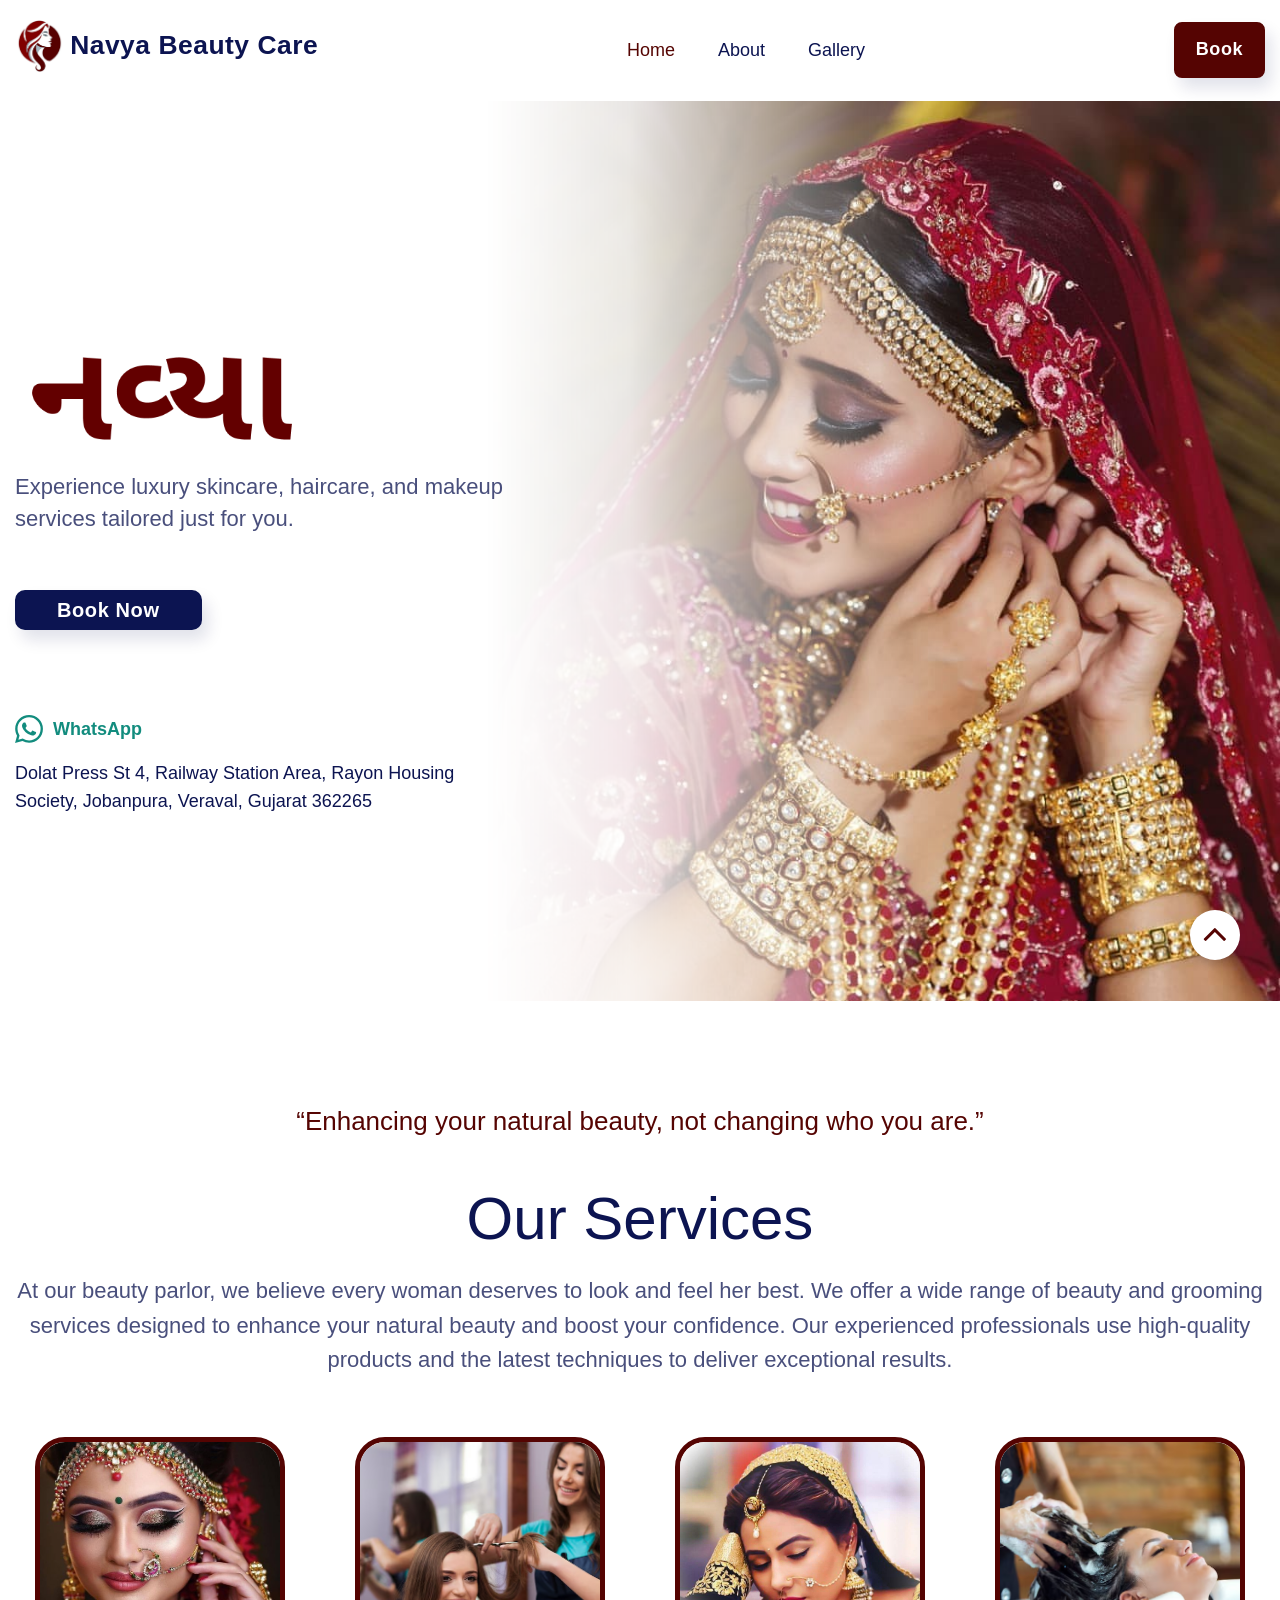
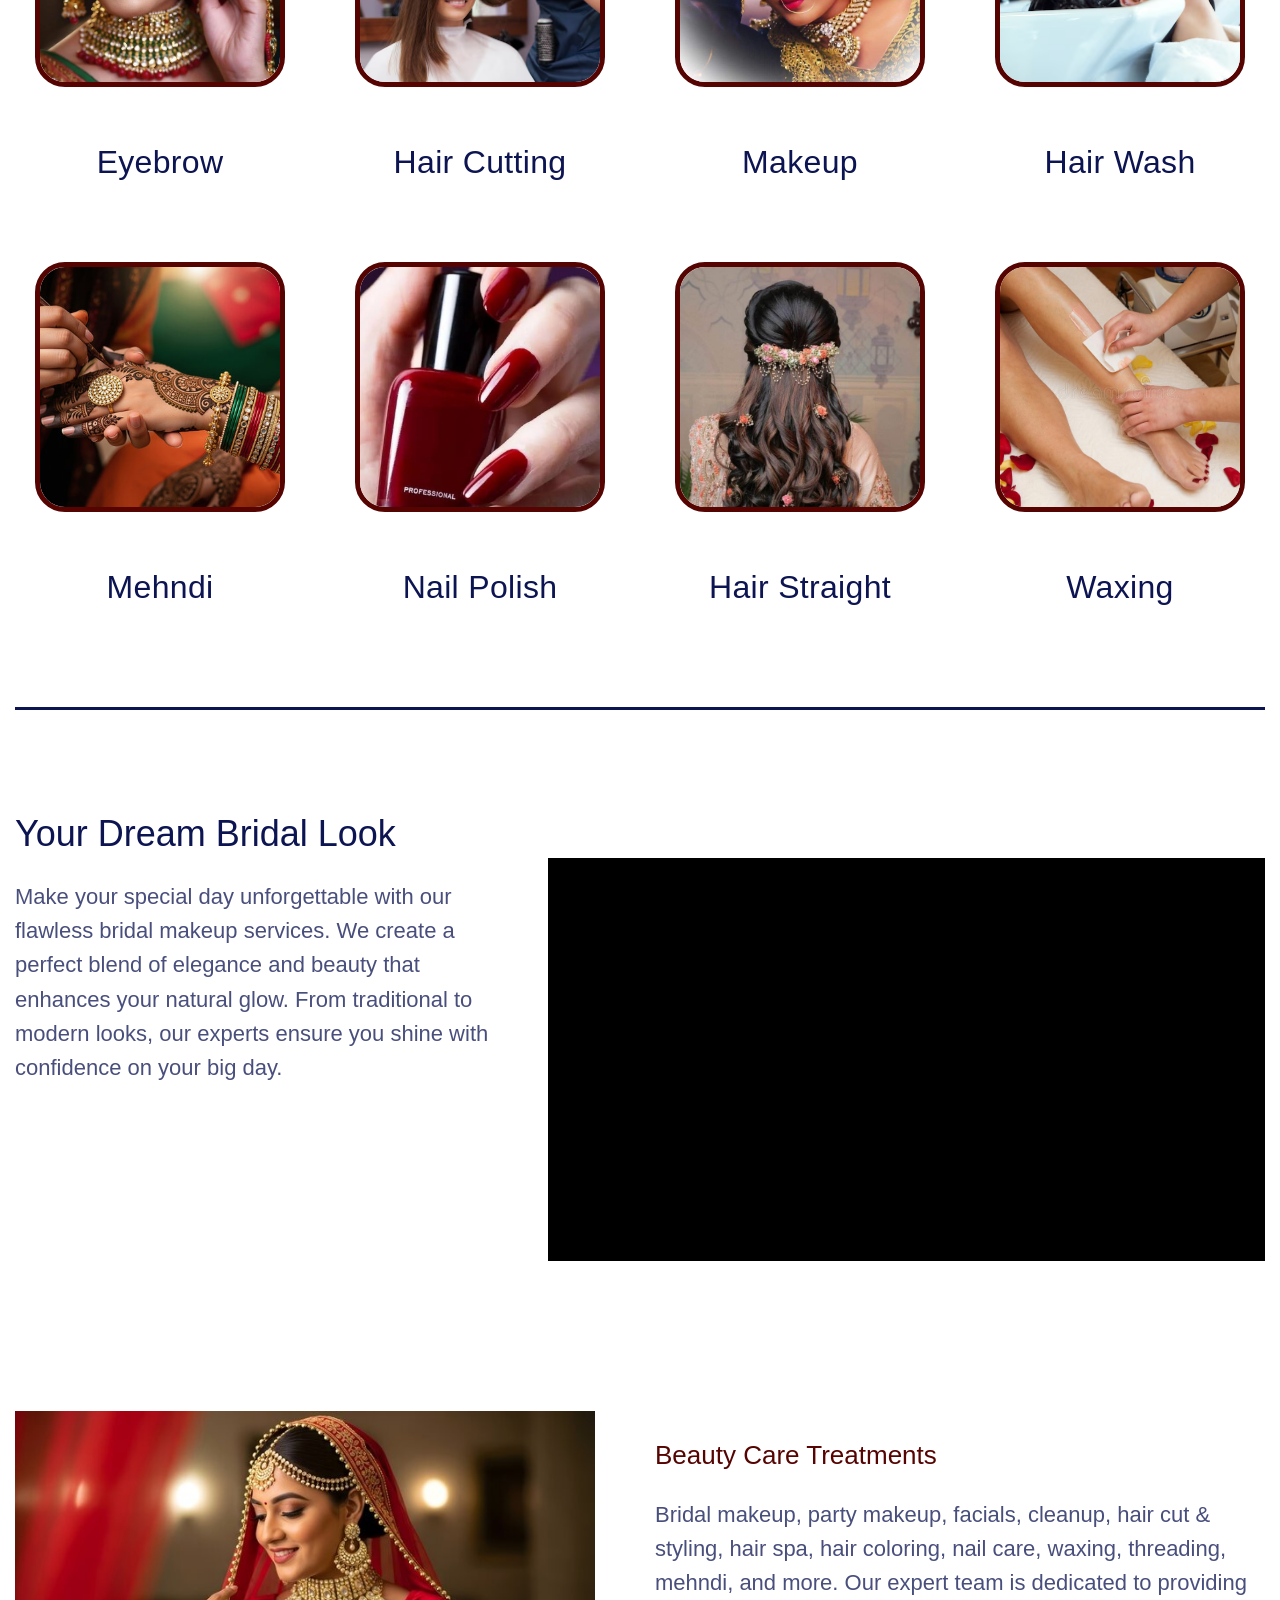
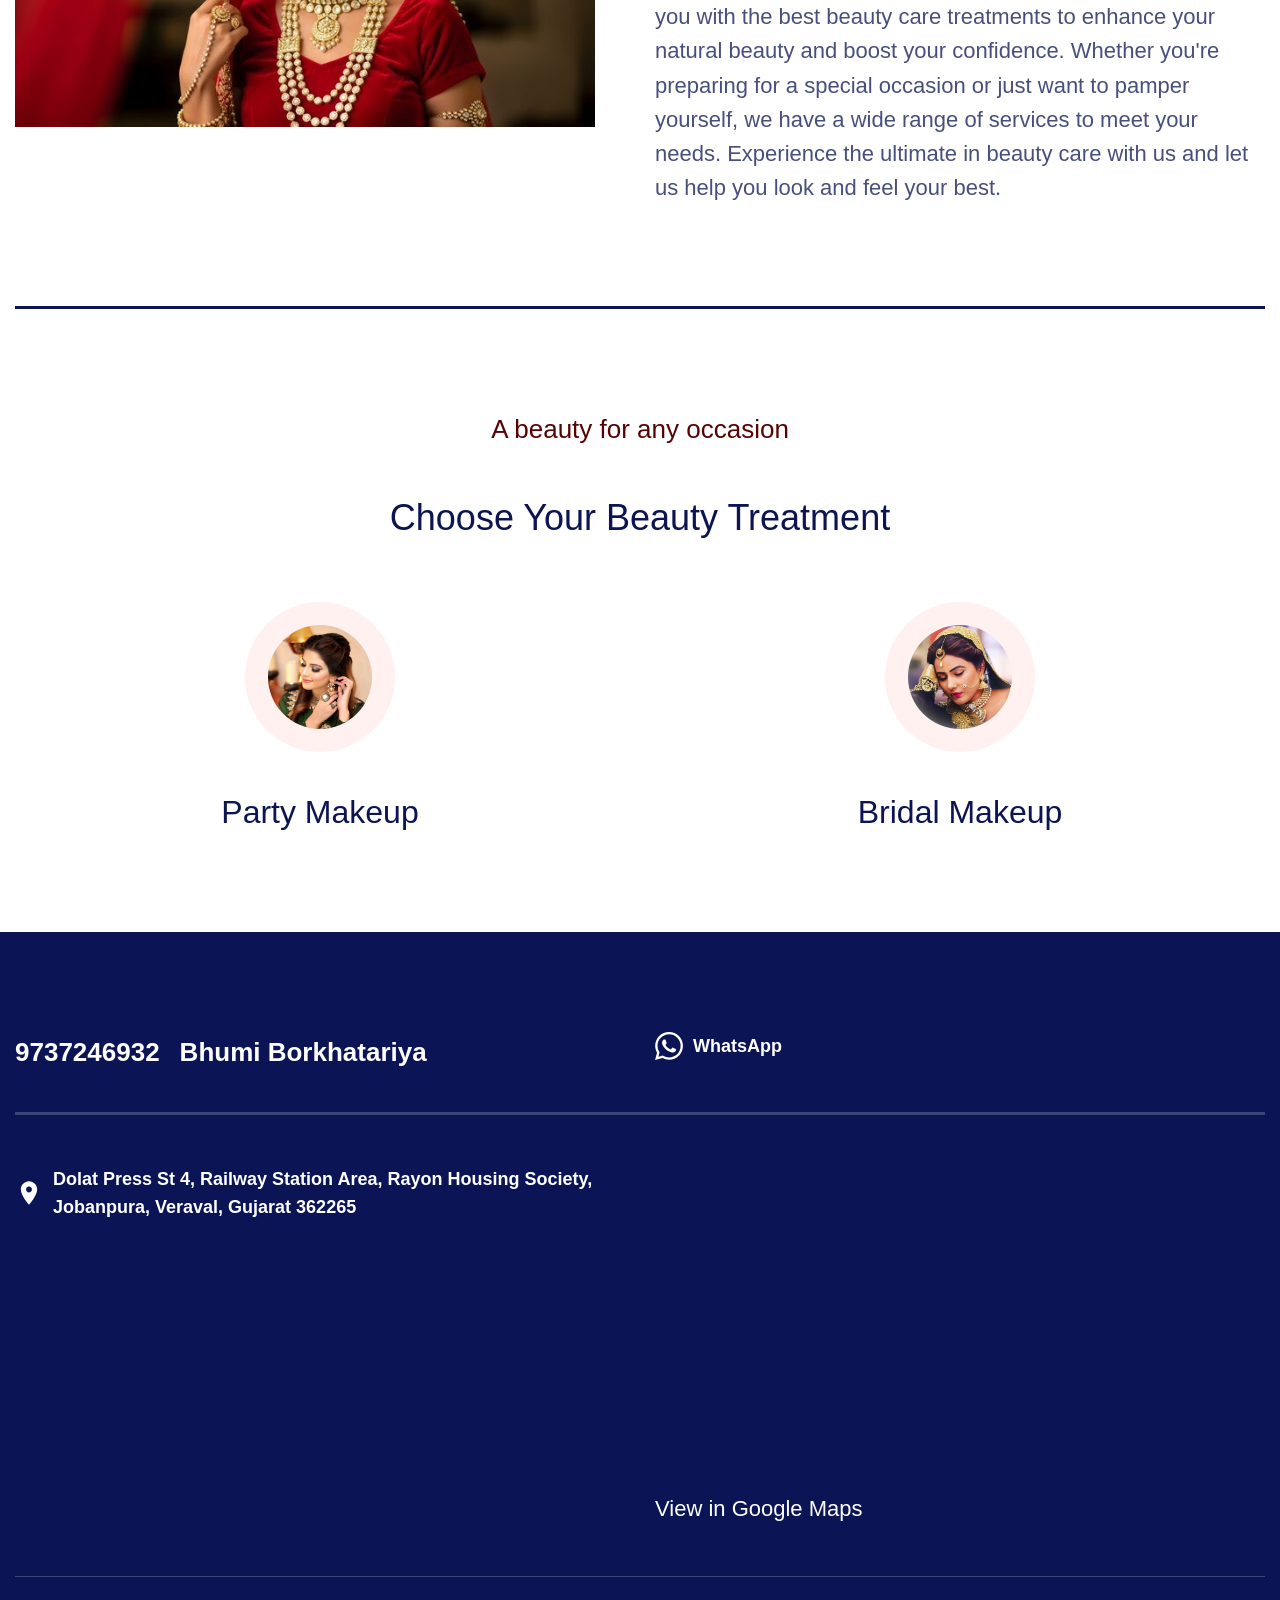
==== commit 0c2065c1: "Update" ====
--- a/index.html
+++ b/index.html
@@ -388,7 +388,7 @@
                             <div class="rd-nav-item">
                                 <div class="btn-wrap"><a class="button button-secondary button-sm" target="_blank"
                                         rel="noopener noreferrer"
-                                        href="https://wa.me/919737246932?text=Hello%20I%20need%20to%20book%20an%20appointment">Book</a>
+                                        href="https://wa.me/919737246932?text=I%20need%20to%20book%20appointment%20at%20C%2F2%2C%20Dolat%20Press%20St%2C%20Railway%20Station%20Area%2C%20Veraval%2C%20Gujarat%20362265%2C%20India%20https%3A//navyabeautycare.netlify.app/">Book</a>
                                 </div>
                             </div>
                         </div>
@@ -410,13 +410,13 @@
                             <div class="btn-wrap">
                                 <div class="group-xxl group-middle"><a
                                         class="button button-primary button-md button-round-2"
-                                        href="https://wa.me/919737246932?text=Hello%20I%20need%20to%20book%20an%20appointment"
+                                        href="https://wa.me/919737246932?text=I%20need%20to%20book%20appointment%20at%20C%2F2%2C%20Dolat%20Press%20St%2C%20Railway%20Station%20Area%2C%20Veraval%2C%20Gujarat%20362265%2C%20India%20https%3A//navyabeautycare.netlify.app/"
                                         target="_blank" rel="noopener noreferrer" title="Book via WhatsApp"
                                         data-caption-animate="fadeInUp" data-caption-delay="450"> Book Now</a></div>
                             </div>
                             <div class="phone-wrap phone-wrap-2 whatsapp-hero-wrap">
                                 <a class="whatsapp-hero-link"
-                                    href="https://wa.me/919737246932?text=Hello%20I%20need%20to%20book%20an%20appointment"
+                                    href="https://wa.me/919737246932?text=I%20need%20to%20book%20appointment%20at%20C%2F2%2C%20Dolat%20Press%20St%2C%20Railway%20Station%20Area%2C%20Veraval%2C%20Gujarat%20362265%2C%20India%20https%3A//navyabeautycare.netlify.app/"
                                     target="_blank" rel="noopener noreferrer" title="Chat on WhatsApp">
                                     <svg xmlns="http://www.w3.org/2000/svg" viewBox="0 0 24 24" width="28" height="28"
                                         aria-hidden="true">
@@ -609,7 +609,7 @@
                 </div>
                 <div class="col-lg-6">
                     <a class="whatsapp-hero-link text-white"
-                        href="https://wa.me/919737246932?text=Hello%20I%20need%20to%20book%20an%20appointment"
+                        href="https://wa.me/919737246932?text=I%20need%20to%20book%20appointment%20at%20C%2F2%2C%20Dolat%20Press%20St%2C%20Railway%20Station%20Area%2C%20Veraval%2C%20Gujarat%20362265%2C%20India%20https%3A//navyabeautycare.netlify.app/"
                         target="_blank" rel="noopener noreferrer" title="Chat on WhatsApp">
                         <svg xmlns="http://www.w3.org/2000/svg" viewBox="0 0 24 24" width="28" height="28"
                             aria-hidden="true">
@@ -635,10 +635,10 @@
                         </div>
                     </div>
                     <div class="col-sm-4 col-md-4 col-lg-6">
-                        <iframe src="https://maps.google.com/maps?q=20.912716,70.368585&output=embed" width="100%"
+                        <iframe src="https://maps.google.com/maps?q=C%2F2%2C%20Dolat%20Press%20St%2C%20Railway%20Station%20Area%2C%20Veraval%2C%20Gujarat%20362265%2C%20India&output=embed" width="100%"
                             height="300" style="border:0;" allowfullscreen="" loading="lazy"
                             referrerpolicy="no-referrer-when-downgrade"></iframe>
-                        <p>Visit Us at Our Location</p>
+                        <p><a href="https://maps.google.com/maps?q=C%2F2%2C%20Dolat%20Press%20St%2C%20Railway%20Station%20Area%2C%20Veraval%2C%20Gujarat%20362265%2C%20India" target="_blank" class="text-white">View in Google Maps</a></p>
                     </div>
                 </div>
             </div>
